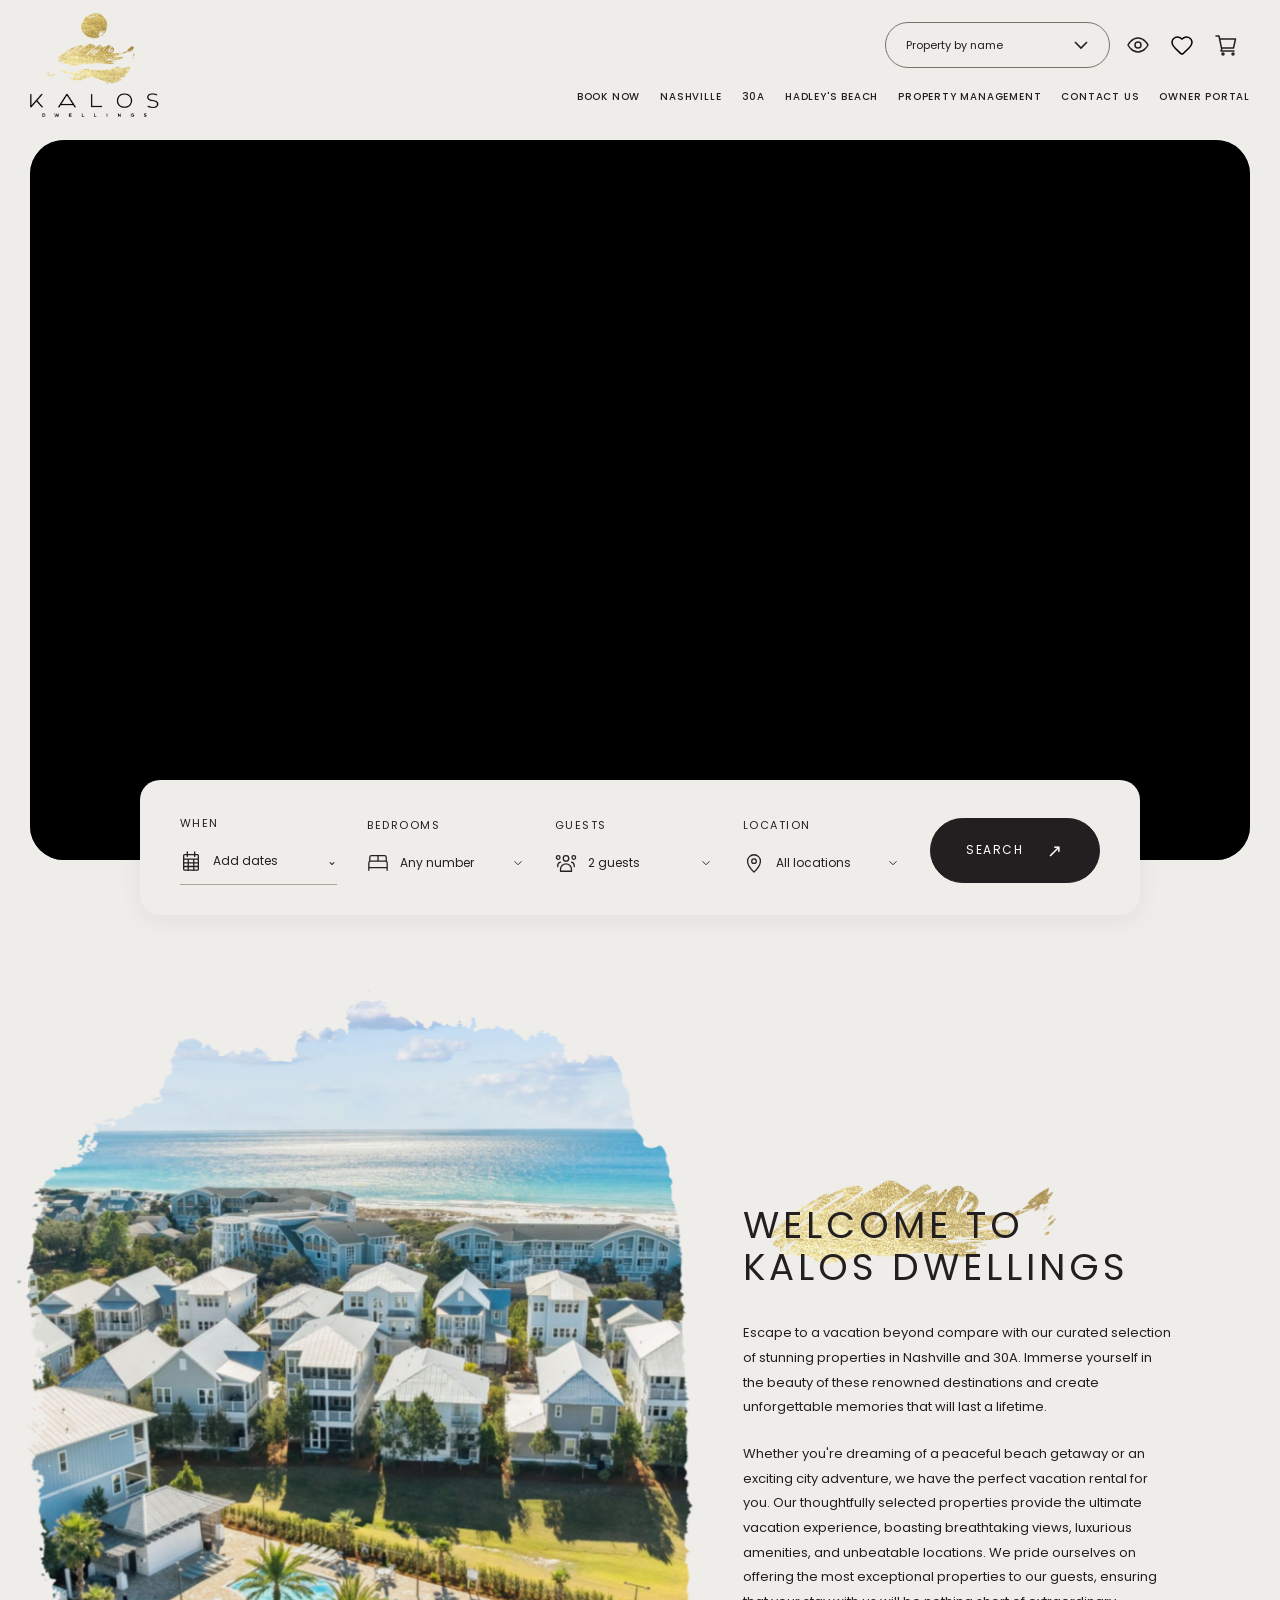
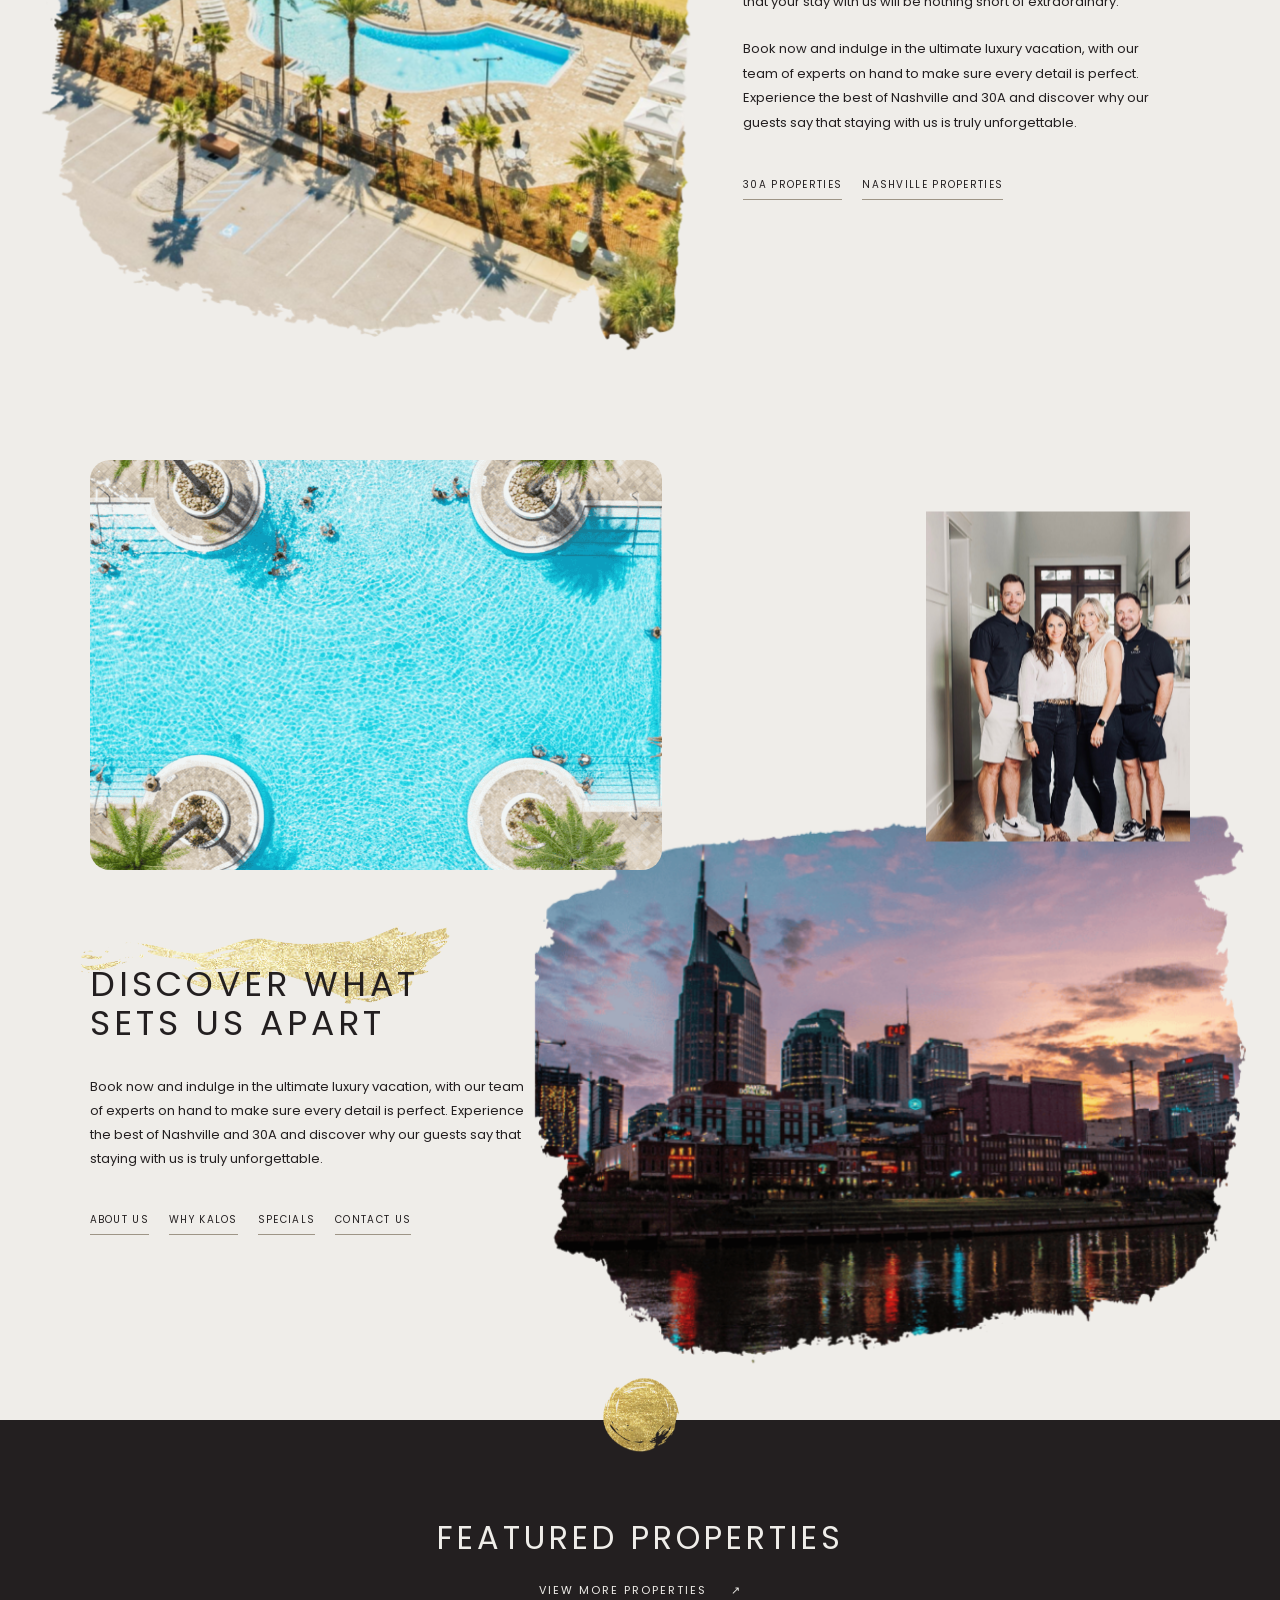
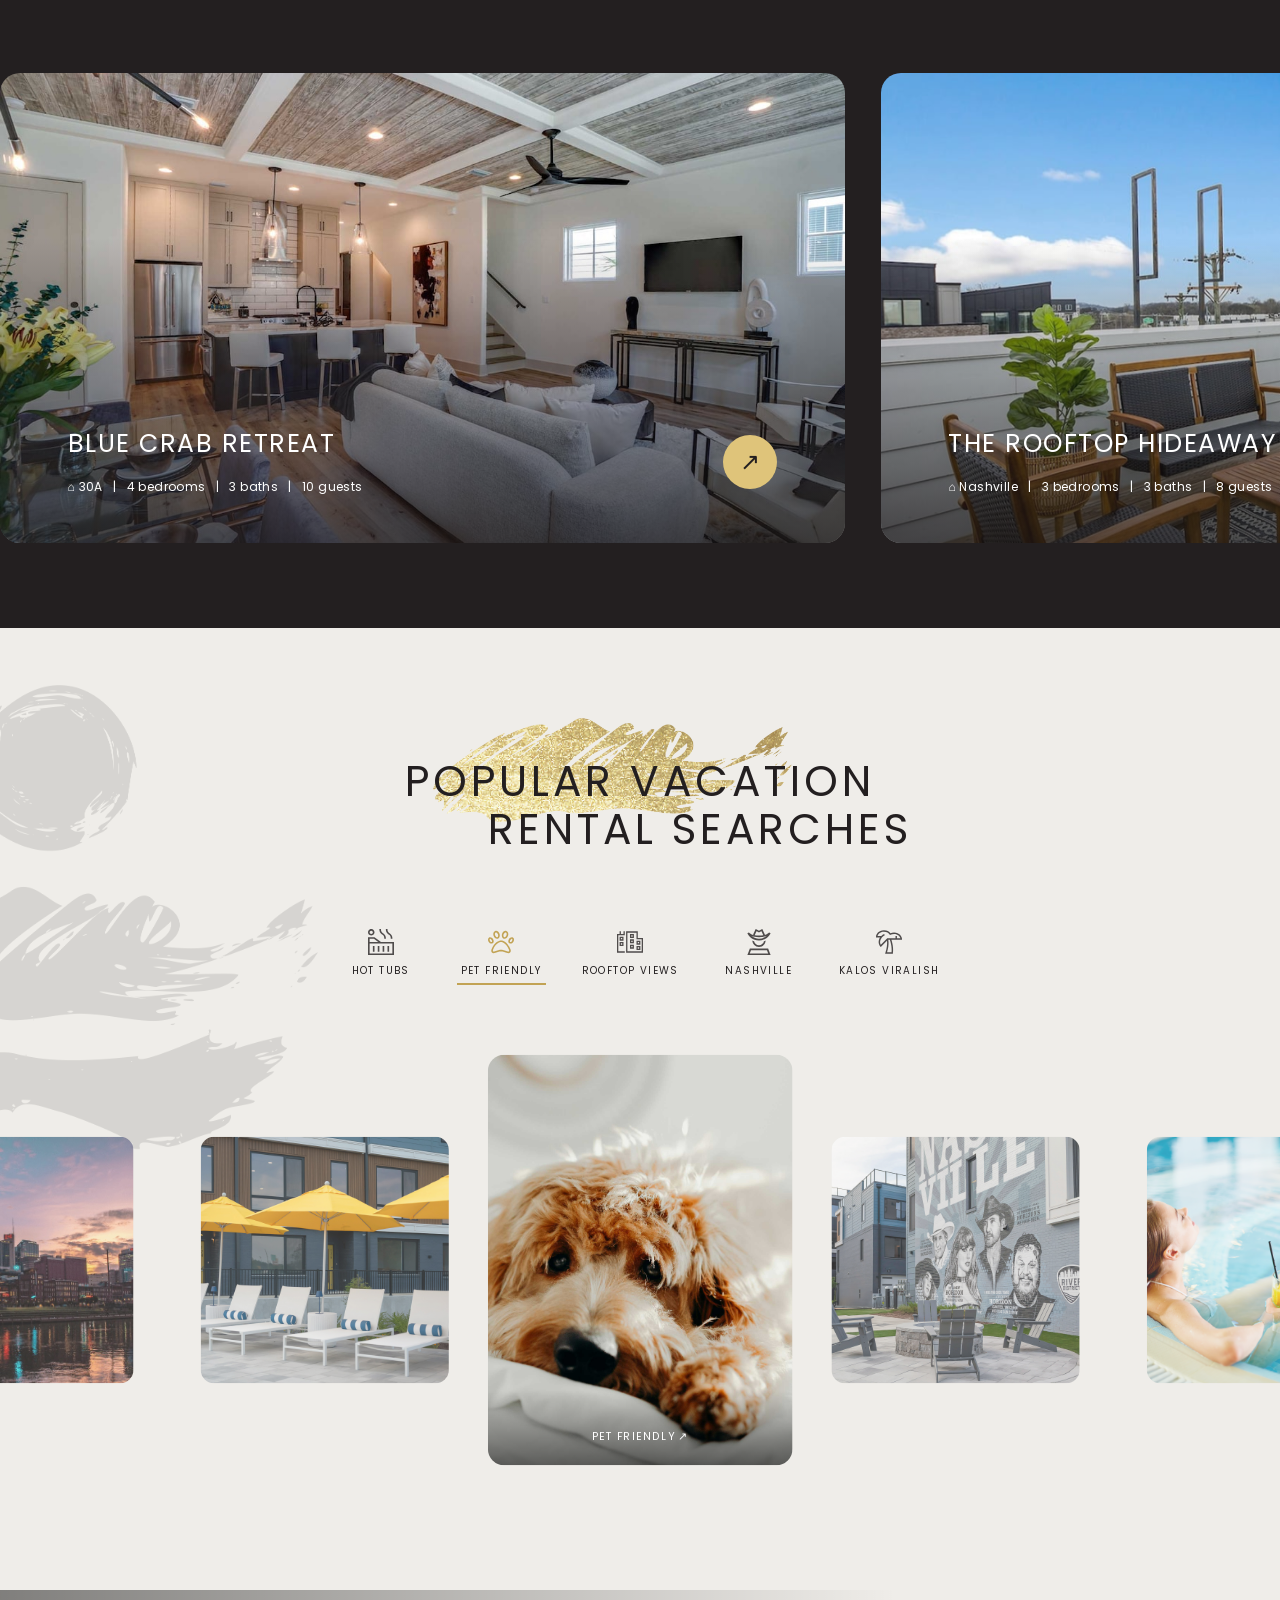
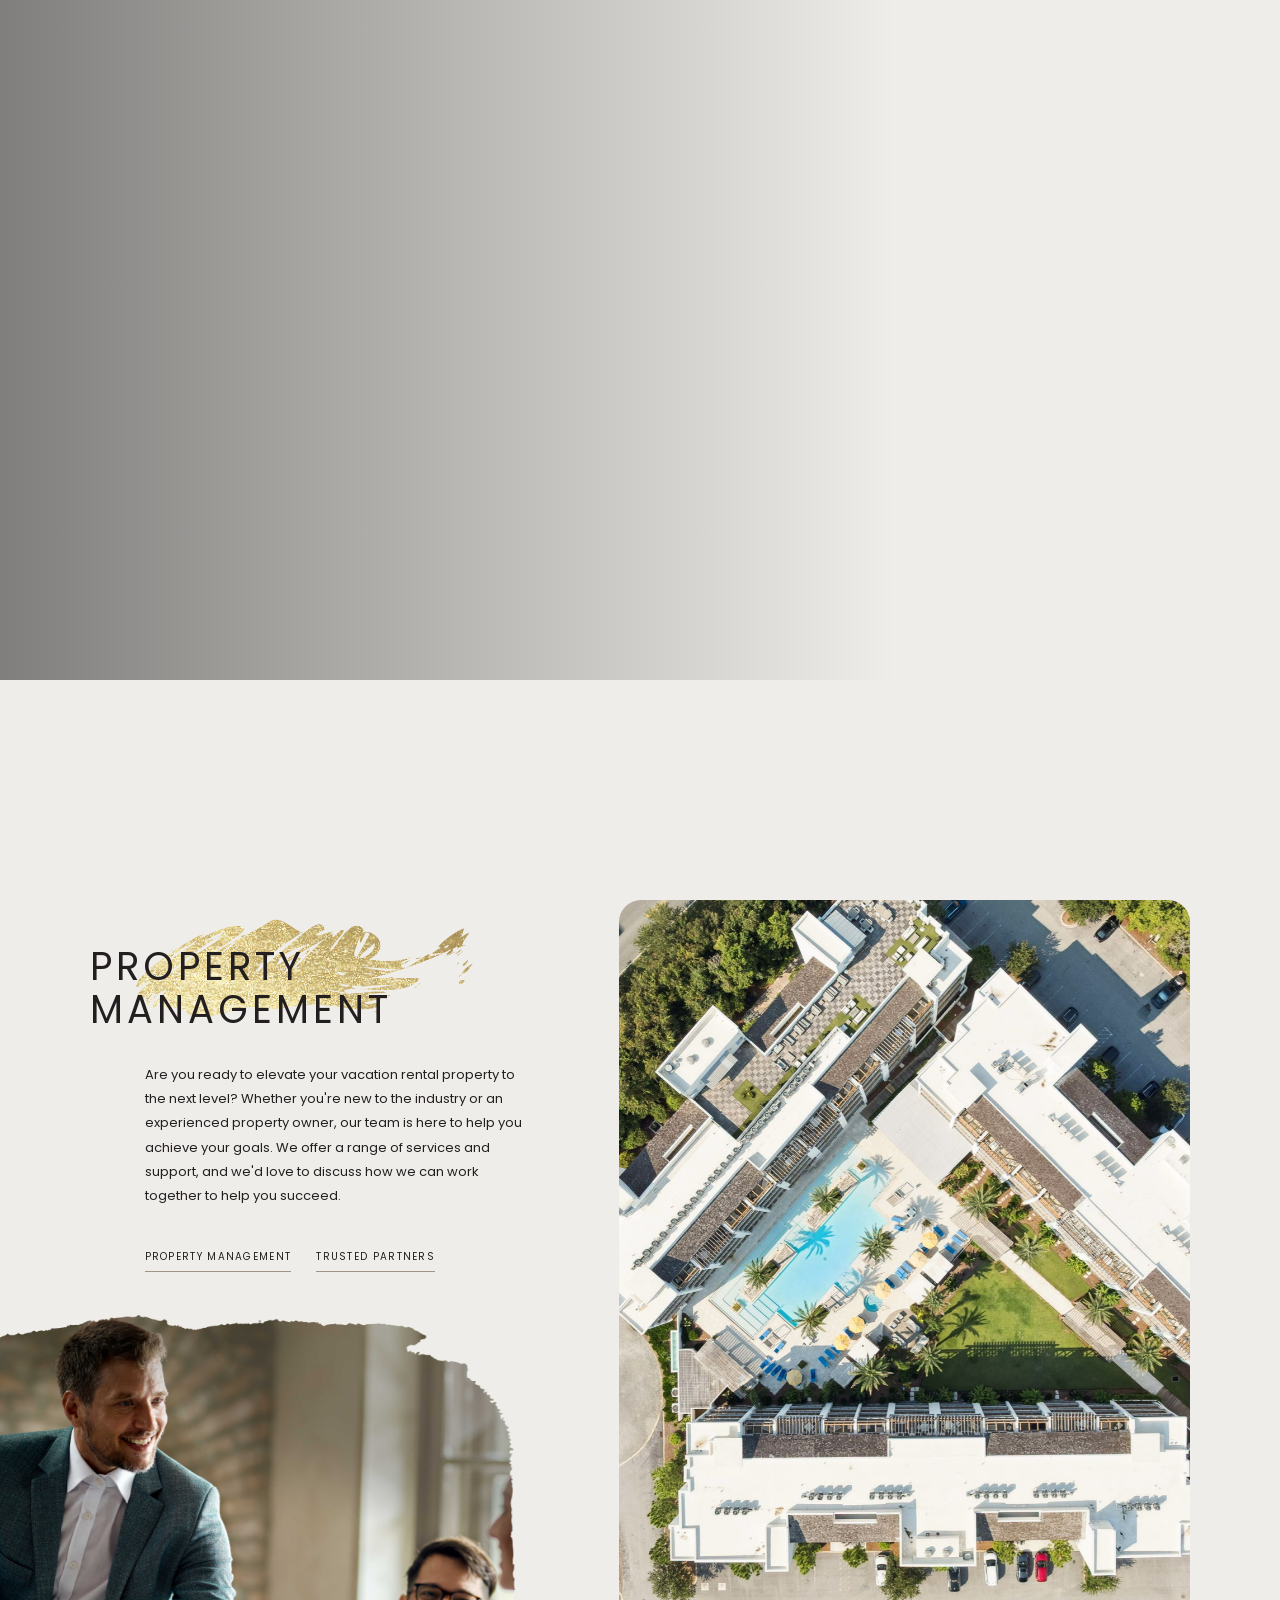
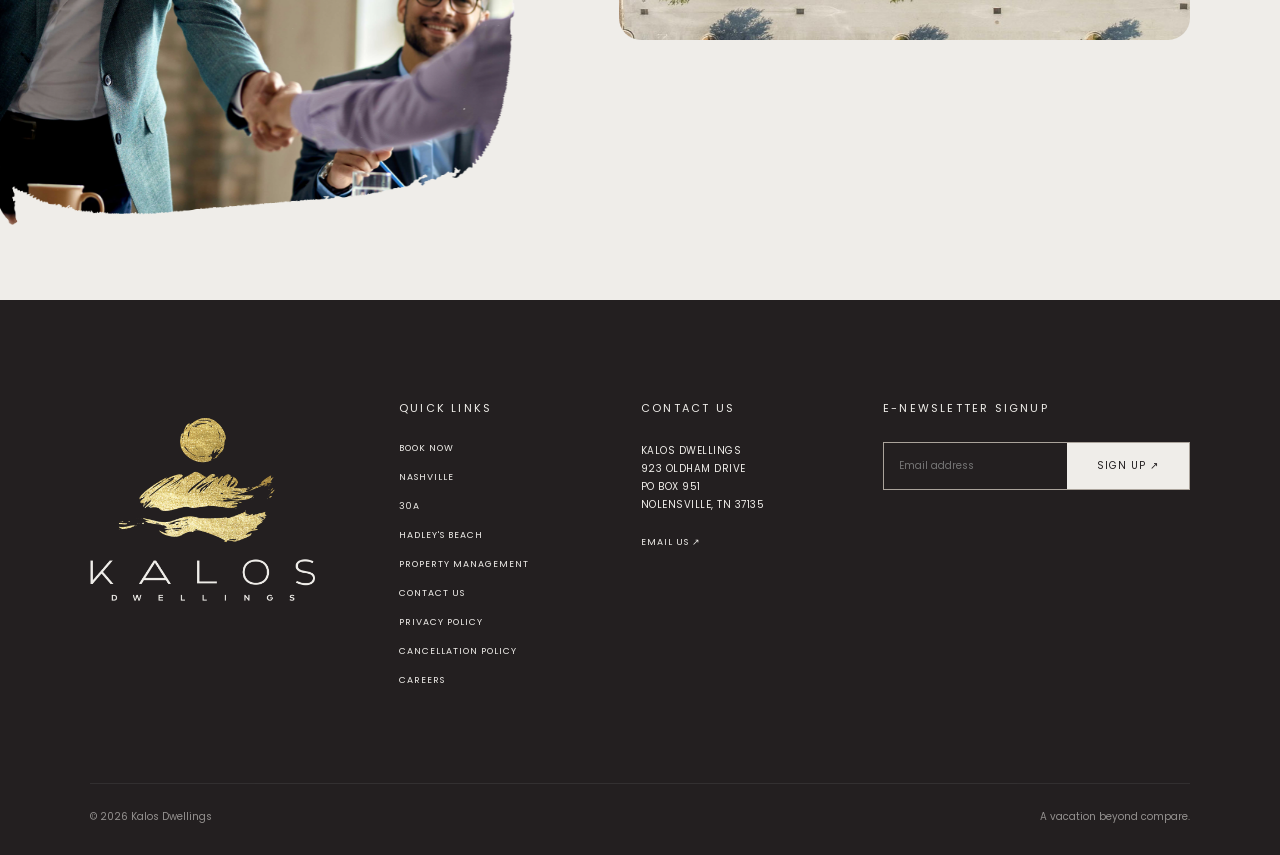
==== index.html @ 43db3da3 "v1: Kalos homepage + booking baseline before Book Now search updates Snapshot of the current site af" ====
<!doctype html>
<html lang="en">
<head>
<meta charset="utf-8"><meta name="viewport" content="width=device-width,initial-scale=1">
<title>Kalos Dwellings | A Vacation Beyond Compare</title>
<meta name="description" content="Discover thoughtfully selected vacation homes in Nashville and along 30A. Explore the Kalos Dwellings collection and plan your next extraordinary escape.">
<meta name="theme-color" content="#efede9">
<link rel="stylesheet" href="styles.css"><script src="app.js" defer></script>
<link rel="stylesheet" href="header.css">
<link rel="stylesheet" href="mobile-booking.css"><script src="mobile-booking.js" defer></script>
<link rel="stylesheet" href="reservation.css">
</head>
<body class="site-menu">
<a class="skip" href="#welcome">Skip to content</a>
<header class="header">
<a href="#" class="brand" aria-label="Kalos Dwellings home"><img src="assets/booking-logo.png" width="131" height="115" alt="Kalos Dwellings"></a>
<nav aria-label="Main navigation" id="nav"><button data-book>Book now</button><button data-destination="Nashville">Nashville</button><button data-destination="30A">30A</button><button data-destination="Hadley's Beach">Hadley's Beach</button><a href="#management">Property management</a><button data-info="contact">Contact us</button><button data-info="owner">Owner portal</button></nav>
<div class="header-tools"><button class="icon" id="motion" aria-label="Pause animations" title="Pause animations">Ⅱ</button><button class="icon menu-toggle" aria-label="Open menu" aria-expanded="false" aria-controls="nav">☰</button></div>
</header>
<main>
<section class="hero" aria-label="Discover your Kalos escape">
<div class="hero-media"><video id="heroVideo" autoplay muted loop playsinline preload="metadata" poster="assets/hero-poster.jpg"><source src="assets/resort-hero.mp4" type="video/mp4"></video><div class="hero-shade"></div></div>
<form id="searchForm" class="search-bar">
<div class="search-item date-wrap"><span class="field-title">When</span><button class="field-value" type="button" id="dateToggle" aria-haspopup="dialog" aria-controls="datePop" aria-expanded="false"><svg class="search-field-icon" width="22" height="22" viewBox="0 0 24 24" fill="none" stroke="currentColor" stroke-width="1.4" stroke-linecap="round" stroke-linejoin="round" aria-hidden="true"><rect x="4" y="5" width="16" height="17" rx="1"/><path d="M8 2v5m8-5v5M4 10h16M9 10v12m6-12v12M4 14h16M4 18h16"/></svg><span id="dateLabel">Add dates</span><span>⌄</span></button><div class="date-pop range-picker" id="datePop" role="dialog" aria-label="Choose arrival and departure dates" hidden><input type="hidden" id="checkIn"><input type="hidden" id="checkOut"><div id="rangeCalendar"></div></div></div>
<label class="search-item"><span class="field-title">Bedrooms</span><select id="bedrooms" aria-label="Bedrooms"><option value="0">Any number</option><option value="2">2+ bedrooms</option><option value="3">3+ bedrooms</option><option value="4">4+ bedrooms</option></select></label>
<label class="search-item"><span class="field-title">Guests</span><input id="guests" type="hidden" value="2"></label>
<label class="search-item"><span class="field-title">Location</span><select id="location" aria-label="Vacation destination"><option value="All">All locations</option><option>30A</option><option>Nashville</option><option>Hadley's Beach</option></select></label>
<button class="pill" type="submit">Search <span>↗</span></button>
</form>
</section>
<section id="welcome" class="welcome section-wrap">
<div class="welcome-art"><img class="brush-photo drift" data-speed=".08" src="assets/welcome-brush.png" alt="Coastal vacation homes overlooking the Gulf" width="657" height="670"></div>
<div class="welcome-copy reveal"><div class="brush-heading"><img class="gold-mark" src="assets/gold.png" alt=""><h1>Welcome to<br>Kalos Dwellings</h1></div>
<p>Escape to a vacation beyond compare with our curated selection of stunning properties in Nashville and 30A. Immerse yourself in the beauty of these renowned destinations and create unforgettable memories that will last a lifetime.</p>
<p>Whether you're dreaming of a peaceful beach getaway or an exciting city adventure, we have the perfect vacation rental for you. Our thoughtfully selected properties provide the ultimate vacation experience, boasting breathtaking views, luxurious amenities, and unbeatable locations. We pride ourselves on offering the most exceptional properties to our guests, ensuring that your stay with us will be nothing short of extraordinary.</p>
<p>Book now and indulge in the ultimate luxury vacation, with our team of experts on hand to make sure every detail is perfect. Experience the best of Nashville and 30A and discover why our guests say that staying with us is truly unforgettable.</p>
<div class="inline-links"><button data-destination="30A">30A properties</button><button data-destination="Nashville">Nashville properties</button></div></div>
</section>
<section class="story section-wrap" id="about">
<div class="pool-photo reveal"><img class="pan" src="assets/pool.png" alt="An inviting turquoise pool surrounded by tropical palms" loading="lazy"></div>
<div class="team-photo drift" data-speed="-.06"><img src="assets/team.png" alt="The Kalos Dwellings team" loading="lazy"></div>
<div class="story-copy reveal"><div class="brush-heading"><img class="gold-mark wide" src="assets/paint.png" alt=""><h2>Discover What<br>Sets Us Apart</h2></div><p>Book now and indulge in the ultimate luxury vacation, with our team of experts on hand to make sure every detail is perfect. Experience the best of Nashville and 30A and discover why our guests say that staying with us is truly unforgettable.</p><div class="inline-links"><button data-info="about">About us</button><button data-info="why">Why Kalos</button><button data-collection="Specials">Specials</button><button data-info="contact">Contact us</button></div></div>
<img class="city-art drift" data-speed=".08" src="assets/city-brush.png" alt="Nashville's skyline reflected in the river at sunset" loading="lazy">
</section>
<section class="featured" id="properties">
<img class="gold-dot" src="assets/dot.png" alt=""><div class="section-heading reveal"><h2>Featured properties</h2><button class="text-link light" data-book>View more properties <span>↗</span></button></div>
<div class="property-ribbon"><div class="property-track" id="propertyTrack" aria-label="Featured vacation homes"></div></div>
</section>
<section class="collections" id="collections"><img class="black-brush" src="assets/black.png" alt=""><div class="collection-heading reveal"><img class="gold-mark" src="assets/gold.png" alt=""><h2>Popular vacation<br><span>rental searches</span></h2></div><div class="collection-tabs" role="tablist" aria-label="Vacation collections"><button role="tab" aria-selected="false" data-tab="Hot tubs"><svg class="tab-icon" aria-hidden="true" width="40" height="40" viewBox="0 0 40 40" fill="none" xmlns="http://www.w3.org/2000/svg"><path d="M20 0V1.25C20 3.20312 20.9375 5 22.5 6.09375L23.75 6.875C26.0938 8.4375 27.5 11.0156 27.5 13.75V15H25V13.75C25 11.875 23.9844 10.0781 22.4219 8.98438L21.1719 8.125C18.8281 6.64062 17.5 4.0625 17.5 1.25V0H20ZM10 12.5L20 20H21.25H37.5H40V22.5V37.5V40H37.5H2.5H0V37.5V26.25V21.25V20V15V12.5H2.5H10ZM2.5 22.5V26.25V37.5H37.5V22.5H21.25H20H19.1406H2.5ZM2.5 20H15.7812L9.14062 15H2.5V20ZM30 1.25C30 3.20312 30.9375 5 32.5 6.09375L33.75 6.875C36.0938 8.4375 37.5 11.0156 37.5 13.75V15H35V13.75C35 11.875 33.9844 10.0781 32.4219 8.98438L31.1719 8.125C28.8281 6.64062 27.5 4.0625 27.5 1.25V0H30V1.25ZM10 26.25V27.5V33.75V35H7.5V33.75V27.5V26.25H10ZM17.5 26.25V27.5V33.75V35H15V33.75V27.5V26.25H17.5ZM25 26.25V27.5V33.75V35H22.5V33.75V27.5V26.25H25ZM32.5 26.25V27.5V33.75V35H30V33.75V27.5V26.25H32.5ZM7.5 5C7.5 3.67188 6.32812 2.5 5 2.5C3.59375 2.5 2.5 3.67188 2.5 5C2.5 6.40625 3.59375 7.5 5 7.5C6.32812 7.5 7.5 6.40625 7.5 5ZM0 5C0 3.28125 0.9375 1.64062 2.5 0.703125C3.98438 -0.15625 5.9375 -0.15625 7.5 0.703125C8.98438 1.64062 10 3.28125 10 5C10 6.79688 8.98438 8.4375 7.5 9.375C5.9375 10.2344 3.98438 10.2344 2.5 9.375C0.9375 8.4375 0 6.79688 0 5Z" fill="currentColor"/></svg><span>Hot tubs</span></button><button role="tab" aria-selected="true" data-tab="Pet friendly"><svg class="tab-icon" aria-hidden="true" width="42" height="36" viewBox="0 0 42 36" fill="none" xmlns="http://www.w3.org/2000/svg"><path d="M16.2033 8.9712C16.4493 8.08633 16.5313 6.96013 16.1213 5.67305C15.7113 4.4664 14.9733 3.58153 14.1534 3.01843C13.4154 2.53578 12.8415 2.53578 12.5135 2.61622C12.1035 2.7771 11.6935 3.09888 11.3656 3.9033C11.1196 4.78818 11.0376 5.91438 11.4475 7.20146C11.9395 8.4081 12.6775 9.29298 13.4154 9.85608C14.1534 10.3387 14.7274 10.3387 15.1373 10.2583C15.4653 10.0974 15.8753 9.77563 16.2033 8.9712ZM15.8753 12.6716C13.2514 13.5564 10.1356 11.3845 8.98769 8.00589C7.83976 4.54685 8.98769 1.00736 11.6935 0.202934C14.3174 -0.681938 17.4332 1.40958 18.5811 4.86862C19.7291 8.32766 18.5811 11.8671 15.8753 12.6716ZM6.52783 17.0155C6.60983 16.4524 6.52783 15.5675 5.95387 14.6826C5.46189 13.7978 4.80593 13.3151 4.14997 12.9933C3.576 12.752 3.24802 12.9129 3.08403 12.9933C3.00203 12.9933 2.75605 13.2347 2.67405 13.8782C2.59206 14.4413 2.75605 15.3262 3.24802 16.2111C3.73999 17.0959 4.47795 17.5786 5.05192 17.9004C5.62588 18.1417 5.95387 17.9808 6.11786 17.9004C6.19985 17.9004 6.44584 17.659 6.52783 17.0155ZM7.42978 20.1528C5.3799 21.279 2.51006 20.0723 0.952153 17.4981C-0.605758 14.8435 -0.195781 11.8671 1.77211 10.7409C3.82199 9.61475 6.69182 10.8214 8.24973 13.3956C9.80764 15.9697 9.39767 19.0266 7.42978 20.1528ZM21.041 17.9808C18.9091 17.9808 12.1035 20.0723 8.16774 30.6103C8.00375 31.0125 7.92175 31.5756 7.92175 32.1387V32.541C7.92175 33.0236 8.33173 33.4258 8.8237 33.4258C9.64365 33.4258 10.5456 33.3454 11.2836 33.1041L17.8432 31.093C19.8931 30.4494 22.1069 30.4494 24.1568 31.093L30.7164 33.1041C31.5364 33.3454 32.3563 33.4258 33.1763 33.4258C33.6683 33.4258 34.1602 33.0236 34.1602 32.541V32.1387C34.1602 31.5756 33.9963 31.0125 33.8323 30.6103C29.8965 20.0723 23.0909 17.9808 21.041 17.9808ZM21.041 15.4066C24.4028 15.4066 32.0284 18.3026 36.2921 29.7255C36.6201 30.4494 36.7841 31.3343 36.7841 32.1387V32.541C36.7841 34.4716 35.1442 36 33.1763 36C32.0284 36 30.9624 35.8391 29.8965 35.5173L23.3369 33.5063C21.861 33.1041 20.221 33.1041 18.6631 33.5063L12.1035 35.5173C11.0376 35.8391 9.97163 36 8.8237 36C6.85581 36 5.2979 34.4716 5.2979 32.541V32.1387C5.2979 31.3343 5.3799 30.4494 5.70788 29.7255C9.97163 18.3026 17.5972 15.4066 21.041 15.4066ZM36.0461 14.6826C35.5542 15.5675 35.3902 16.3719 35.4722 17.0155C35.5542 17.659 35.8001 17.9004 35.8821 17.9004C36.0461 17.9808 36.3741 18.1417 36.9481 17.9004C37.604 17.5786 38.26 17.0959 38.752 16.2111C39.3259 15.3262 39.4079 14.5218 39.3259 13.8782C39.2439 13.2347 38.998 12.9933 38.916 12.9933C38.752 12.9129 38.424 12.752 37.85 12.9933C37.2761 13.3151 36.5381 13.7978 36.0461 14.6826ZM33.7503 13.3956C35.3082 10.8214 38.178 9.61475 40.2279 10.7409C42.1958 11.8671 42.6058 14.8435 41.0478 17.4981C39.4899 20.0723 36.6201 21.279 34.5702 20.1528C32.6023 19.0266 32.1924 15.9697 33.7503 13.3956ZM25.2228 5.67305C24.8128 6.96013 24.8948 8.08633 25.1408 8.9712C25.4687 9.77563 25.8787 10.0974 26.2887 10.2583C26.6167 10.3387 27.1906 10.3387 27.9286 9.85608C28.7486 9.29298 29.4865 8.4081 29.8965 7.20146C30.3065 5.91438 30.2245 4.78818 29.9785 3.9033C29.6505 3.09888 29.2405 2.7771 28.9125 2.61622C28.5026 2.53578 27.9286 2.53578 27.1906 3.01843C26.4527 3.58153 25.7147 4.4664 25.2228 5.67305ZM22.7629 4.86862C23.9108 1.40958 27.0267 -0.681938 29.6505 0.202934C32.3563 1.00736 33.5043 4.54685 32.3563 8.00589C31.2084 11.4649 28.0926 13.5564 25.4687 12.6716C22.7629 11.8671 21.615 8.32766 22.7629 4.86862Z" fill="currentColor"/></svg><span>Pet friendly</span></button><button role="tab" aria-selected="false" data-tab="Rooftop views"><svg class="tab-icon" aria-hidden="true" width="44" height="36" viewBox="0 0 44 36" fill="none" xmlns="http://www.w3.org/2000/svg"><path d="M6.6 1.125V4.5H11V1.125V0H13.2V1.125V4.5V5.625V6.75H2.2V33.75H13.2V36H1.1H0V34.875V5.625V4.5H1.1H4.4V1.125V0H6.6V1.125ZM37.4 11.25H41.8H44V13.5V33.75V36H41.8H35.2H17.6H15.4V33.75V2.25V0H17.6H33H35.2V2.25V9V11.25H37.4ZM33 2.25H17.6V33.75H35.2H41.8V13.5H35.2H33V11.25V2.25ZM22 29.25V28.125V23.625V22.5H23.1H27.5H28.6V23.625V28.125V29.25H27.5H23.1H22ZM24.2 27H26.4V24.75H24.2V27ZM23.1 4.5H27.5H28.6V5.625V10.125V11.25H27.5H23.1H22V10.125V5.625V4.5H23.1ZM24.2 9H26.4V6.75H24.2V9ZM22 20.25V19.125V14.625V13.5H23.1H27.5H28.6V14.625V19.125V20.25H27.5H23.1H22ZM24.2 18H26.4V15.75H24.2V18ZM34.1 31.5H33V30.375V25.875V24.75H34.1H38.5H39.6V25.875V30.375V31.5H38.5H34.1ZM37.4 27H35.2V29.25H37.4V27ZM33 22.5V21.375V16.875V15.75H34.1H38.5H39.6V16.875V21.375V22.5H38.5H34.1H33ZM35.2 20.25H37.4V18H35.2V20.25ZM5.5 24.75H4.4V23.625V19.125V18H5.5H9.9H11V19.125V23.625V24.75H9.9H5.5ZM6.6 20.25V22.5H8.8V20.25H6.6ZM4.4 15.75V14.625V10.125V9H5.5H9.9H11V10.125V14.625V15.75H9.9H5.5H4.4ZM6.6 13.5H8.8V11.25H6.6V13.5Z" fill="currentColor"/></svg><span>Rooftop views</span></button><button role="tab" aria-selected="false" data-tab="Nashville"><svg class="tab-icon" aria-hidden="true" width="34" height="38" viewBox="0 0 34 38" fill="none" xmlns="http://www.w3.org/2000/svg"><path d="M17 2.375L19.6562 1.11328L21.8571 0L22.8438 2.22656L25.6518 8.46094C26.3348 8.23828 27.0179 8.08984 27.625 7.86719C30.0536 6.90234 31.3438 5.78906 31.7991 5.26953L33.9241 6.38281C33.1652 8.38672 31.2679 10.9844 28.3839 12.9883C25.5 15.0664 21.6295 16.6992 16.9241 16.6992C12.2946 16.6992 8.42411 15.0664 5.54018 12.9883C2.65625 10.9844 0.758929 8.38672 0 6.38281L2.125 5.26953C2.58036 5.78906 3.87054 6.90234 6.29911 7.86719C8.72768 8.75781 12.2188 9.5 17 9.5C19.3527 9.5 21.4777 9.35156 23.2232 8.98047L20.6429 3.26562L18.0625 4.52734L17 5.04688L15.8616 4.52734L13.2812 3.26562L10.7009 8.98047C9.79018 8.83203 9.03125 8.68359 8.27232 8.46094L11.1562 2.22656L12.1429 0L14.2679 1.11328L17 2.375ZM3.49107 35.625H30.433L28.6116 30.875H5.3125L3.49107 35.625ZM3.64286 28.5H30.3571L33.0893 35.625L34 38H31.3438H2.58036H0L0.910714 35.625L3.64286 28.5ZM28.1562 10.168C25.4241 11.1328 21.7812 11.875 17 11.875C12.1429 11.875 8.5 11.1328 5.76786 10.168C6.14732 10.4648 6.52679 10.8359 6.98214 11.1328C9.48661 12.9141 12.9018 14.25 17 14.25C21.0223 14.25 24.4375 12.9141 26.942 11.0586C27.3973 10.7617 27.7768 10.4648 28.1562 10.168ZM7.28571 16.7734C8.04464 17.2188 8.87946 17.5156 9.79018 17.8867C10.3973 21.2266 13.3571 23.75 17 23.75C20.567 23.75 23.6027 21.2266 24.1339 17.8867C25.0446 17.5156 25.8795 17.2188 26.7143 16.7734C26.5625 21.9688 22.3125 26.125 17 26.125C11.6875 26.125 7.36161 21.9688 7.28571 16.7734Z" fill="currentColor"/></svg><span>Nashville</span></button><button role="tab" aria-selected="false" data-tab="Kalos Viralish"><svg class="tab-icon" aria-hidden="true" width="42" height="38" viewBox="0 0 42 38" fill="none" xmlns="http://www.w3.org/2000/svg"><path d="M8.38542 9.5C8.45833 9.5 8.53125 9.42578 8.53125 9.35156C10.0625 7.86719 11.6667 6.75391 13.1979 6.08594L14.1458 8.23828C12.8333 8.83203 11.5208 9.72266 10.2083 11.0586C9.84375 11.4297 9.55208 11.7266 9.26042 12.0977C9.1875 12.1719 9.11458 12.3203 9.04167 12.3945C5.6875 16.6992 6.41667 21.2266 7.80208 23.5273L17.7917 13.4336L18.0833 13.0625H18.5938H31.5V10.6875V9.5H33.8333V10.6875V13.0625H39.5208C38.7917 10.0938 35.7292 5.9375 29.1667 5.9375C26.8333 5.9375 24.9375 6.45703 23.4792 7.27344L22.5312 7.71875L22.0208 6.82812C20.4896 4.52734 17.5729 2.375 12.8333 2.375C6.19792 2.375 3.13542 6.53125 2.47917 9.5H8.38542ZM31.5 15.4375H24.8646C25.4479 17.3672 26.0312 19.4453 26.4688 21.5977C27.4896 26.5703 28 32.0625 27.3438 36.9609L27.2708 38H26.25H16.3333H14.7292L15.1667 36.5156C17.5 29.0195 18.0833 23.3047 17.9375 19.2969C17.8646 18.4062 17.7917 17.5898 17.6458 16.9219L8.53125 26.1992L7.72917 27.0156L6.92708 26.1992C4.375 23.6016 2.77083 17.5898 6.48958 11.875H1.16667H0V10.6875C0 6.53125 4.01042 0 12.8333 0C17.7917 0 21.2917 2.15234 23.3333 4.67578C24.9375 4.00781 26.9062 3.5625 29.1667 3.5625C37.9167 3.5625 42 10.0938 42 14.25V15.4375H40.8333H33.8333H31.5ZM22.3854 15.4375H19.7604C19.9792 16.5508 20.1979 17.8125 20.2708 19.2227C20.4167 23.2305 19.8333 28.7227 17.8646 35.625H25.1562C25.5938 31.3203 25.1562 26.5703 24.2083 22.1172C23.6979 19.7422 23.1146 17.5156 22.3854 15.4375Z" fill="currentColor"/></svg><span>Kalos Viralish</span></button></div>
<div class="collection-images" id="collectionImages"><button data-collection="Hot tubs" class="collection-card"><img src="assets/collection-hot-tubs.webp" alt="Relaxing in a hot tub with a refreshing drink" loading="lazy"><span>Hot tubs ↗</span></button><button data-collection="Nashville" class="collection-card"><img src="assets/collection-nashville.webp" alt="Nashville music mural" loading="lazy"><span>Nashville ↗</span></button><button data-collection="Pet friendly" class="collection-card active"><img src="assets/collection-pet-friendly.webp" alt="A dog relaxing on a bed" loading="lazy"><span>Pet friendly ↗</span></button><button data-collection="Rooftop views" class="collection-card"><img src="assets/collection-rooftop-views.webp" alt="Nashville skyline at sunset" loading="lazy"><span>Rooftop views ↗</span></button><button data-collection="Kalos Viralish" class="collection-card"><img src="assets/collection-kalos-viralish-v2.webp" alt="Poolside loungers beneath bright yellow umbrellas" loading="lazy"><span>Kalos Viralish ↗</span></button></div></section>
<section class="testimonials" id="reviews"><div class="reviews-image"><img class="reviews-parallax" src="assets/reviews-pool-retreat.jpg" alt="A quiet moment at a luxury wellness retreat" loading="lazy"></div><div class="review-title reveal"><h2>See what our<br>guests have to say</h2><img src="assets/paint.png" alt=""></div><article class="quote-card reveal"><div class="stars" aria-label="5 out of 5 stars">★★★★★</div><blockquote>“Such a great place to stay! The home was clean, comfortable, and had everything we needed for a relaxing Wisconsin getaway. The location made it easy to explore the area, and coming back to such a cozy space each evening was a bonus. We’d definitely stay here again!”</blockquote><p class="author">Kari Warren</p><div class="quote-bottom"><span>THE KALOS EXPERIENCE</span><div class="review-controls" role="group" aria-label="Guest reviews"><button class="round" type="button" data-review-prev aria-label="Previous review">←</button><span class="review-count" aria-live="polite">1 / 4</span><button class="round" type="button" data-review-next aria-label="Next review">→</button></div></div></article></section>
<section id="management" class="management section-wrap"><div class="management-copy reveal"><div class="brush-heading"><img class="gold-mark" src="assets/gold.png" alt=""><h2>Property<br>management</h2></div><p>Are you ready to elevate your vacation rental property to the next level? Whether you're new to the industry or an experienced property owner, our team is here to help you achieve your goals. We offer a range of services and support, and we'd love to discuss how we can work together to help you succeed.</p><div class="inline-links"><button data-info="management">Property management</button><button data-info="partners">Trusted partners</button></div></div><div class="management-aerial reveal"><img class="pan" src="assets/management-aerial.jpg" alt="Aerial view of a coastal resort with a turquoise pool and rooftop terraces" loading="lazy"></div><img class="management-art drift" data-speed=".07" src="assets/management-brush.png" alt="A property professional welcoming guests" loading="lazy"></section>
</main>
<footer id="contact"><img class="footer-logo" src="assets/footerlogo.png" alt="Kalos Dwellings" loading="lazy"><div><h3>Quick links</h3><button data-book>Book now</button><button data-destination="Nashville">Nashville</button><button data-destination="30A">30A</button><button data-destination="Hadley's Beach">Hadley's Beach</button><a href="#management">Property management</a><button data-info="contact">Contact us</button><button data-info="privacy">Privacy policy</button><button data-info="cancellation">Cancellation policy</button><button data-info="careers">Careers</button></div><div><h3>Contact us</h3><p>Kalos Dwellings<br>923 Oldham Drive<br>PO Box 951<br>Nolensville, TN 37135</p><button data-info="contact">Email us ↗</button></div><div class="newsletter"><h3>E-newsletter signup</h3><form id="newsletter"><label class="sr-only" for="newsletterEmail">Email address</label><input id="newsletterEmail" type="email" placeholder="Email address" required><button type="submit">Sign up ↗</button></form><p id="newsletterStatus" role="status"></p></div><div class="footer-bottom"><span>© <span id="year"></span> Kalos Dwellings</span><span>A vacation beyond compare.</span></div></footer>
<section id="booking" class="booking booking-page" hidden><div class="booking-progress" id="bookingProgress"></div><div class="booking-content" id="bookingContent"></div></section>
<dialog id="info" class="info-dialog"><button class="icon close-info" aria-label="Close dialog">✕</button><div id="infoContent"></div></dialog>
<div class="toast" id="toast" role="status"></div>
</body></html>
---- styles.css ----
@import url('https://fonts.googleapis.com/css2?family=Poppins:wght@300;400;500;600&display=swap');
:root{--ivory:#efede9;--ink:#231f20;--gold:#c2a354;--muted:#76716a;--line:#d1cdc6;--ease:cubic-bezier(.22,1,.36,1)}*{box-sizing:border-box}html{scroll-behavior:smooth;scroll-padding-top:110px}body{margin:0;color:var(--ink);background:var(--ivory);font-family:Poppins,'Century Gothic',Arial,sans-serif;font-size:14px;font-weight:400;overflow-x:hidden}button,input,select,textarea{font:inherit;color:inherit}button,a,input,select{ -webkit-tap-highlight-color:transparent}button{cursor:pointer}button{border:0;background:none}a{color:inherit;text-decoration:none}button,a{touch-action:manipulation}button:focus-visible,a:focus-visible{outline:2px solid var(--gold);outline-offset:5px}input:focus,select:focus,textarea:focus{outline:1px solid var(--gold)}img{display:block}p{line-height:1.85;margin:0 0 22px}h1,h2,h3{font-weight:400;margin:0}h1,h2{font-size:clamp(30px,2.9vw,50px);line-height:1.13;text-transform:uppercase;letter-spacing:4px}h3{font-size:12px;letter-spacing:2px;text-transform:uppercase}.sr-only{position:absolute;width:1px;height:1px;overflow:hidden;clip:rect(0,0,0,0)}.skip{position:fixed;top:-100px;left:20px;z-index:1000;background:var(--ivory);padding:15px}.skip:focus{top:10px}.header{height:114px;padding:0 2.35%;display:flex;align-items:center;gap:35px;position:relative;z-index:20;background:var(--ivory)}.brand{flex-shrink:0;width:215px;overflow:hidden}.brand img{transform:scale(.83);transform-origin:left center}.header nav{margin-left:auto;display:flex;gap:clamp(12px,1.35vw,27px);align-items:center}.header nav button,.header nav a{padding:8px 0;white-space:nowrap;text-transform:uppercase;font-size:10px;font-weight:500;letter-spacing:.8px;position:relative}.header nav button:after,.header nav a:after{content:'';height:1px;background:var(--ink);position:absolute;left:0;bottom:0;width:0;transition:width .35s}.header nav button:hover:after,.header nav a:hover:after{width:100%}.header-tools{display:flex;gap:12px}.icon{font-size:18px;width:34px;height:38px;display:grid;place-items:center}.menu-toggle{display:none}.hero{position:relative;margin:0 2.35%;padding-bottom:75px}.hero-media{height:calc(100svh - 150px);min-height:560px;max-height:850px;border-radius:34px;overflow:hidden;position:relative;background:#294b54}.hero video{width:100%;height:114%;object-fit:cover;position:absolute;top:-7%;will-change:transform;animation:heroIn 1.8s var(--ease) both}.hero-shade{position:absolute;inset:0;background:linear-gradient(transparent 65%,#0002)}.video-control{position:absolute;right:24px;bottom:30px;color:white;border:1px solid #ffffff80;border-radius:50%;width:38px;height:38px;background:#0002;z-index:2}.scroll-cue{position:absolute;bottom:115px;right:30px;color:white;display:flex;flex-direction:column;gap:12px;align-items:center;font-size:9px;letter-spacing:2px}.scroll-cue span:last-child{font-size:25px;animation:nudge 2.2s infinite}.search-bar{position:relative;z-index:4;display:grid;grid-template-columns:repeat(4,minmax(0,1fr)) 170px;align-items:center;gap:30px;background:var(--ivory);padding:35px 40px 30px;max-width:1100px;width:82%;margin:-80px auto 0;border-radius:20px;box-shadow:0 5px 24px #231f2010}.search-item{min-width:0;display:block}.field-title{display:block;text-transform:uppercase;letter-spacing:1.5px;font-size:11px;margin-bottom:18px}.field-value,.search-item select{width:100%;padding:0 0 12px;background:none;border:0;border-bottom:1px solid #aaa49c;text-align:left;font-size:12px;display:flex;align-items:center;gap:12px}.field-value span:last-child{margin-left:auto}.pill{background:var(--ink);color:#fff;border:1px solid var(--ink);border-radius:40px;padding:18px 26px;text-transform:uppercase;letter-spacing:1.5px;font-size:12px;display:inline-flex;gap:24px;justify-content:center;align-items:center;transition:background .25s,transform .25s}.pill:hover{background:#4b4236;transform:translateY(-2px)}.pill span{font-size:18px}.date-wrap{position:relative}.date-pop{position:absolute;top:85px;left:-25px;width:360px;background:var(--ivory);box-shadow:0 12px 50px #0002;padding:24px;border:1px solid var(--line);border-radius:15px}.date-pop label{display:block;margin-bottom:18px;font-size:12px}.date-pop input{display:block;width:100%;padding:10px;background:transparent;border:0;border-bottom:1px solid var(--line)}[hidden]{display:none!important}.date-error{font-size:12px;color:#9a392e}.section-wrap{width:86%;max-width:1510px;margin:auto}.welcome{display:grid;grid-template-columns:58% 42%;padding-top:105px;padding-bottom:110px;align-items:center;min-height:1030px}.welcome-art{position:relative;height:790px}.brush-photo{position:absolute;width:110%;max-width:none;height:108%;object-fit:contain;left:-18%;top:-35px}.courtyard-photo{position:absolute;width:45%;height:330px;bottom:15px;left:0;border:14px solid var(--ivory);overflow:hidden}.courtyard-photo img{width:100%;height:115%;object-fit:cover}.welcome-copy{max-width:510px;padding:0 15px}.welcome-copy p{font-size:13px;line-height:1.9;margin-bottom:22px}.brush-heading{position:relative;isolation:isolate;margin-bottom:32px}.gold-mark{position:absolute;z-index:-1;width:125%;height:140%;object-fit:contain;top:-50%;left:-23%;opacity:.8}.inline-links{display:flex;flex-wrap:wrap;gap:20px;margin-top:35px}.inline-links button{padding:6px 0;border-bottom:1px solid #9e9586;font-size:10px;letter-spacing:1.3px;text-transform:uppercase;white-space:nowrap}.inline-links button:hover{border-bottom-color:var(--gold);color:#806621}.story{position:relative;min-height:1000px;padding-top:40px;padding-bottom:120px}.pool-photo{width:52%;height:410px;border-radius:20px;overflow:hidden;position:relative}.pool-photo img{width:100%;height:115%;object-fit:cover}.team-photo{position:absolute;right:0;top:90px;width:24%;height:330px;overflow:hidden}.team-photo img{width:100%;height:100%;object-fit:cover;object-position:center 30%}.story-copy{width:40%;margin-top:95px;position:relative;z-index:2}.story-copy p{max-width:470px;font-size:13px}.story-copy h2{font-size:clamp(28px,2.7vw,46px)}.story-copy .gold-mark{width:140%;left:-30%;top:-70%}.story-copy .inline-links{gap:20px}.city-art{position:absolute;width:67%;height:690px;right:-5%;top:280px;object-fit:contain}.featured{padding:100px 0 85px;background:var(--ink);color:var(--ivory);position:relative;overflow:clip}.gold-dot{position:absolute;left:calc(50% - 65px);width:130px;top:-55px}.section-heading{text-align:center;margin-bottom:65px}.section-heading h2{font-size:32px;letter-spacing:4px;margin-bottom:20px}.text-link{font-size:11px;letter-spacing:2px;text-transform:uppercase;border-bottom:1px solid var(--line);padding:6px 0 9px;display:inline-flex;gap:24px}.text-link.light{border:0}.property-track{display:flex;gap:36px;align-items:center;position:relative;transition:transform 1.1s var(--ease);will-change:transform}.property-card{position:relative;flex:0 0 66vw;height:470px;max-height:40vw;border-radius:20px;overflow:hidden;background:#777;transition:transform .9s var(--ease);text-align:left;padding:0;color:#fff}.property-card>img{width:100%;height:100%;object-fit:cover;transition:transform 1.3s var(--ease)}.property-card:hover>img{transform:scale(1.045)}.property-card:after{content:'';position:absolute;inset:35% 0 0;background:linear-gradient(transparent,#171415ba)}.property-info{position:absolute;bottom:45px;left:8%;right:8%;z-index:2}.property-info h3{font-size:25px;letter-spacing:1.5px;margin-bottom:13px}.property-info p{font-size:12px;margin:0;letter-spacing:.4px}.property-info .arrow{position:absolute;right:0;top:10px;background:#dfc47a;color:var(--ink);width:54px;height:54px;border-radius:50%;display:grid;place-items:center;font-size:24px}.property-card:not(.selected){transform:scale(.91)}.carousel-bottom{position:relative;max-width:66%;margin:35px auto 0;display:flex;align-items:center;justify-content:center}.round-controls{display:flex;gap:12px}.round{width:45px;height:45px;border-radius:50%;border:1px solid #8e8984;color:inherit;display:inline-grid;place-items:center;font-size:18px;transition:background .25s,color .25s}.round:hover{background:var(--gold);border-color:var(--gold);color:var(--ink)}.counter{position:absolute;right:0;font-size:10px;letter-spacing:2px;opacity:.55}.collections{position:relative;overflow:hidden;padding:130px 0 125px;isolation:isolate}.black-brush{position:absolute;left:-27%;top:-10px;width:65%;z-index:-1;opacity:.1}.collection-heading{position:relative;text-align:center;margin:auto auto 65px;width:max-content}.collection-heading h2{font-family:Poppins,'Century Gothic',Arial,sans-serif;font-size:clamp(30px,3.3vw,52px);line-height:1;letter-spacing:1px}.collection-heading h2 span{display:block;margin-left:120px}.collection-heading .gold-mark{left:-10%;top:-65%;width:110%;height:155%}.collection-tabs{display:flex;justify-content:center;gap:32px;margin-bottom:70px}.collection-tabs button{padding:10px 0;text-transform:uppercase;font-size:10px;letter-spacing:1.4px;border-bottom:1px solid transparent}.collection-tabs [aria-selected=true]{border-color:var(--ink)}.collection-images{display:flex;align-items:center;justify-content:center;gap:24px;padding:0 2%;min-height:380px}.collection-card{flex:1;height:280px;position:relative;padding:0;border-radius:15px;overflow:hidden;transition:flex .8s var(--ease),height .8s var(--ease),transform .8s var(--ease)}.collection-card.active{flex:1.6;height:380px}.collection-card img{width:100%;height:100%;object-fit:cover;transition:transform 1.2s var(--ease)}.collection-card:hover img{transform:scale(1.08)}.collection-card span{position:absolute;bottom:0;left:0;right:0;padding:35px 10px 18px;background:linear-gradient(transparent,#0008);color:white;font-size:10px;letter-spacing:1px;text-transform:uppercase;opacity:0;transform:translateY(10px);transition:.3s}.collection-card:hover span,.collection-card:focus-visible span{opacity:1;transform:translateY(0)}.testimonials{position:relative;min-height:690px;margin-bottom:170px}.reviews-image{position:absolute;inset:0;overflow:hidden}.reviews-image>img{position:absolute;top:-16%;width:100%;height:132%;object-fit:cover;object-position:65% 50%;will-change:transform}.reviews-image:after{content:'';position:absolute;inset:0;background:linear-gradient(90deg,#0007,transparent 70%)}.review-title{position:relative;padding:95px 8% 0;color:var(--ivory)}.review-title h2{font-family:Poppins,'Century Gothic',Arial,sans-serif;letter-spacing:.5px;font-size:clamp(32px,3.8vw,60px);line-height:1.02}.review-title img{width:36%;max-width:480px;margin-top:-12px;margin-left:40px}.quote-card{position:absolute;bottom:-110px;left:13.5%;width:49%;max-width:740px;background:var(--ivory);border:1px solid var(--gold);border-radius:14px;padding:42px 42px 25px}.stars{color:var(--gold);font-size:22px;letter-spacing:4px;margin-bottom:18px}blockquote{font-size:14px;line-height:1.8;margin:0 0 18px}.author{font-size:12px;margin-bottom:20px}.quote-bottom{display:flex;justify-content:space-between;align-items:center;font-size:9px;letter-spacing:1.6px}.management{position:relative;min-height:1050px;display:grid;grid-template-columns:47% 53%;padding-top:50px;padding-bottom:160px}.management-copy{padding:45px 70px 0 0;z-index:1}.management-copy h2{font-size:clamp(28px,3vw,48px)}.management-copy p{font-size:13px;max-width:450px;margin-left:55px}.management-copy .inline-links{margin-left:55px;gap:25px}.management-copy .gold-mark{width:130%;height:160%;left:-17%;top:-52%}.management-aerial{height:740px;border-radius:22px;overflow:hidden;margin-left:12px;position:relative}.management-aerial>img{width:100%;height:112%;object-fit:cover}.management-art{position:absolute;left:-14%;bottom:25px;width:57%;height:510px;object-fit:contain;z-index:0}footer{background:var(--ink);color:var(--ivory);padding:100px 7% 30px;display:grid;grid-template-columns:1.35fr 1fr 1fr 1.6fr;gap:50px}.footer-logo{width:230px;max-width:100%;height:auto;align-self:start}footer h3{font-size:11px;letter-spacing:2.2px;margin-bottom:25px}footer button,footer a{display:block;padding:0;text-align:left;text-transform:uppercase;letter-spacing:1px;font-size:9px;margin-bottom:16px;color:inherit}footer button:hover,footer a:hover{color:#dac278}footer p{font-size:10px;letter-spacing:.5px;line-height:1.8;text-transform:uppercase}.newsletter form{display:flex;border:1px solid #aaa39b}.newsletter input{width:60%;min-width:0;background:none;border:0;padding:15px;color:#fff;font-size:10px}.newsletter form button{background:var(--ivory);color:var(--ink);margin:0;padding:15px;font-size:10px;text-align:center;flex:1;white-space:nowrap}.newsletter>p{text-transform:none;margin-top:15px}.footer-bottom{grid-column:1/-1;display:flex;justify-content:space-between;border-top:1px solid #fff2;margin-top:30px;padding-top:25px;opacity:.55;font-size:10px}.reveal{opacity:0;transform:translateY(45px);transition:opacity 1.1s var(--ease),transform 1.3s var(--ease)}.reveal.visible{opacity:1;transform:none}.drift,.pan{will-change:transform}.toast{position:fixed;bottom:25px;left:50%;transform:translate(-50%,20px);opacity:0;pointer-events:none;background:var(--ink);color:white;border:1px solid #b69a54;padding:16px 25px;border-radius:7px;z-index:1000;transition:.3s;max-width:90%;text-align:center}.toast.show{opacity:1;transform:translate(-50%,0)}
dialog{border:0;background:var(--ivory);color:var(--ink)}dialog::backdrop{background:#17141599;backdrop-filter:blur(10px)}.booking{width:100vw;height:100svh;max-width:none;max-height:none;margin:0;padding:0;overflow:auto}.booking[open]{animation:panelIn .55s var(--ease)}.booking-header{padding:25px 4%;display:flex;align-items:center;justify-content:space-between;border-bottom:1px solid var(--line);position:sticky;top:0;z-index:20;background:var(--ivory)}.booking-header img{width:180px;height:auto}.booking-caption{font-size:10px;letter-spacing:3px}.booking-progress{display:flex;justify-content:center;gap:35px;padding:22px;border-bottom:1px solid var(--line);font-size:10px;text-transform:uppercase;letter-spacing:1px}.booking-progress span{opacity:.4}.booking-progress .current{opacity:1;color:#80672b}.booking-content{padding:50px 6% 80px;max-width:1600px;margin:auto}.booking-content h1,.booking-content h2{letter-spacing:1px;font-size:42px;margin-bottom:20px}.eyebrow{display:block;text-transform:uppercase;font-size:10px;letter-spacing:2px;margin-bottom:20px;color:#8b7239}.booking-note{color:var(--muted);font-size:12px}.trip-form{max-width:700px;margin:25px auto}.trip-form h2{font-family:Poppins,'Century Gothic',Arial,sans-serif;text-transform:none;font-size:50px}.form-grid{display:grid;grid-template-columns:1fr 1fr;gap:24px;margin:30px 0}.form-grid label,.contact-form label{display:block;font-size:11px;letter-spacing:1px;text-transform:uppercase}.form-grid input,.form-grid select,.contact-form input,.contact-form textarea{width:100%;margin-top:10px;padding:15px;border:1px solid var(--line);background:#f7f5f1;border-radius:6px}.form-grid .full{grid-column:1/-1}.form-error{color:#9a392e;font-size:13px}.results-top{display:flex;align-items:end;justify-content:space-between;margin-bottom:35px;gap:30px}.results-top h2{font-family:Poppins,'Century Gothic',Arial,sans-serif;text-transform:none}.results-top p{margin:0;font-size:12px}.result-tools{display:flex;gap:20px;align-items:center}.result-tools select{border:1px solid var(--line);padding:12px;background:none}.results-grid{display:grid;grid-template-columns:repeat(3,1fr);gap:30px}.result-card{border:1px solid var(--line);border-radius:12px;overflow:hidden;position:relative}.result-photo{width:100%;height:260px;object-fit:cover;display:block;transition:transform .6s}.result-image{overflow:hidden;position:relative}.result-card:hover .result-photo{transform:scale(1.03)}.favorite{position:absolute;right:15px;top:15px;background:var(--ivory);border-radius:50%;height:38px;width:38px;font-size:22px;z-index:1}.favorite.saved{background:#d7bf7b}.result-copy{padding:25px}.result-copy h3{font-size:19px;text-transform:none;letter-spacing:0;margin-bottom:8px}.result-copy .location{color:var(--muted);font-size:11px;margin-bottom:15px}.result-meta{font-size:11px;border-bottom:1px solid var(--line);padding-bottom:20px}.rate-line{display:flex;justify-content:space-between;align-items:center;margin-top:20px}.rate-line strong{font-size:21px;font-weight:500}.rate-line small{font-size:10px;color:var(--muted)}.rate-line .round{background:var(--ink);color:var(--ivory);border:0}.back-link{font-size:11px;letter-spacing:1px;margin-bottom:30px;padding:0 0 8px;border-bottom:1px solid var(--line)}.detail-gallery{display:grid;grid-template-columns:2fr 1fr;gap:15px;height:470px;border-radius:15px;overflow:hidden;margin:25px 0 45px}.detail-gallery>button{padding:0;overflow:hidden}.detail-gallery img{width:100%;height:100%;object-fit:cover}.detail-columns{display:grid;grid-template-columns:1.5fr 1fr;gap:8%;align-items:start}.detail-columns h2{font-family:Poppins,'Century Gothic',Arial,sans-serif;text-transform:none}.detail-columns h3{font-size:20px;text-transform:none;letter-spacing:0;margin-bottom:20px}.detail-columns p{font-size:13px}.amenities{display:grid;grid-template-columns:1fr 1fr;gap:18px;margin:30px 0}.amenities span{font-size:12px;border-bottom:1px solid var(--line);padding:15px 0}.reservation-box{border:1px solid var(--line);border-radius:15px;padding:30px;position:sticky;top:100px}.reservation-box .price{font-size:28px;margin:0 0 15px}.reservation-box .price small{font-size:12px;color:var(--muted)}.reservation-box .form-grid{gap:15px;margin:20px 0}.reservation-box .form-grid input,.reservation-box .form-grid select{padding:10px;font-size:12px}.price-breakdown{margin:20px 0}.price-breakdown div{display:flex;justify-content:space-between;gap:20px;font-size:12px;padding:10px 0}.price-breakdown .total{border-top:1px solid var(--line);margin-top:10px;padding-top:20px;font-size:18px}.reservation-box .pill{width:100%}.reservation-box>small{display:block;text-align:center;margin-top:15px;color:var(--muted);font-size:10px}.guest-layout{display:grid;grid-template-columns:1.4fr 1fr;gap:8%;max-width:1100px;margin:auto}.guest-layout h2{font-family:Poppins,'Century Gothic',Arial,sans-serif;text-transform:none}.summary-property{display:flex;gap:18px;align-items:center;margin-bottom:20px}.summary-property img{width:110px;height:90px;object-fit:cover;border-radius:8px}.summary-property h3{text-transform:none;font-size:18px;letter-spacing:0}.summary-property p{margin:5px 0;font-size:11px}.check-label{font-size:12px;display:flex;gap:10px;align-items:start;line-height:1.7;margin:25px 0}.check-label input{margin-top:4px}.review-data{padding:25px 0;border-block:1px solid var(--line);margin:25px 0}.review-data p{margin:0 0 8px}.confirmation{max-width:780px;text-align:center;margin:30px auto}.confirmation .sun{width:110px;margin:auto auto 30px}.confirmation h2{font-family:Poppins,'Century Gothic',Arial,sans-serif;text-transform:none;font-size:60px}.confirmation .summary-property{justify-content:center;text-align:left;margin:40px 0}.empty{text-align:center;grid-column:1/-1;padding:60px 20px}.info-dialog{width:620px;max-width:92vw;max-height:90svh;padding:55px;border-radius:18px}.close-info{position:absolute;top:12px;right:12px}.info-dialog h2{font-family:Poppins,'Century Gothic',Arial,sans-serif;text-transform:none;letter-spacing:0;font-size:42px;margin:15px 0 25px}.info-dialog p{font-size:13px}.contact-form input,.contact-form textarea{margin-bottom:18px}.contact-form textarea{min-height:100px;resize:vertical}.gallery-dialog{width:92vw;max-width:1300px}.gallery-full{width:100%;max-height:70vh;object-fit:contain}.gallery-tools{display:flex;justify-content:space-between;align-items:center;margin-top:20px}.motion-paused *,.motion-paused *:before,.motion-paused *:after{animation:none!important;transition:none!important}.motion-paused .reveal{opacity:1;transform:none}@keyframes heroIn{from{transform:scale(1.07);opacity:.4}to{transform:scale(1);opacity:1}}@keyframes nudge{0%,100%{transform:translateY(0)}50%{transform:translateY(8px)}}@keyframes panelIn{from{opacity:0;transform:translateY(25px)}to{opacity:1;transform:none}}
@media(min-width:1700px){.header{height:137px}.hero-media{height:49vw;max-height:950px}.welcome{padding-top:150px;min-height:1220px}.welcome-art{height:950px}.welcome-copy p{font-size:15px}.story{min-height:1200px}.pool-photo{height:510px}.team-photo{height:400px}.city-art{height:850px}.story-copy{margin-top:130px}.property-card{height:590px}.collections{padding-block:170px}.collection-images{min-height:495px}.collection-card{height:360px}.collection-card.active{height:495px}.testimonials{min-height:832px}.management{min-height:1300px}.management-aerial{height:885px}}
@media(max-width:1200px){.header{gap:15px;height:95px}.brand{width:190px}.brand img{transform:scale(.73)}.header nav{gap:15px}.header nav button,.header nav a{font-size:8px}.header nav button:last-child{display:none}.search-bar{width:90%;gap:20px;padding:25px;grid-template-columns:repeat(4,1fr) 130px}.welcome{min-height:870px;padding-top:55px;padding-bottom:50px}.welcome-art{height:680px}.welcome-copy{padding:0}.welcome-copy p{font-size:11px}.welcome-copy h1{font-size:32px;letter-spacing:2px}.courtyard-photo{height:270px}.story{min-height:850px}.pool-photo{height:330px}.story-copy{margin-top:80px}.story-copy p{font-size:11px}.city-art{height:600px;top:200px}.team-photo{height:260px}.management{min-height:900px}.management-aerial{height:630px}.management-copy{padding-right:30px}.management-copy p,.management-copy .inline-links{margin-left:25px}footer{gap:30px;padding-inline:5%}}
@media(max-width:850px){.header{height:90px;padding-inline:6%}.header nav{display:none;position:absolute;top:90px;left:0;right:0;background:var(--ivory);padding:25px 6%;border-top:1px solid var(--line);box-shadow:0 20px 30px #0001}.header nav.open{display:flex;flex-direction:column;align-items:start}.header nav button,.header nav a{font-size:13px}.header nav button:last-child{display:block}.header-tools{margin-left:auto}.menu-toggle{display:grid}.hero{margin:0 3%;padding-bottom:20px}.hero-media{height:64svh;min-height:420px;border-radius:24px}.search-bar{margin:-35px auto 0;width:91%;grid-template-columns:repeat(2,1fr);gap:24px;padding:28px}.search-bar>.pill{grid-column:1/-1}.field-title{margin-bottom:10px}.scroll-cue{bottom:65px}.welcome{grid-template-columns:1fr 1fr;gap:10px;width:92%;padding-top:75px}.welcome-art{height:650px}.brush-photo{height:90%;top:0;width:140%;left:-32%}.courtyard-photo{width:72%;height:250px;bottom:40px;left:-5%;border-width:9px}.welcome-copy h1{font-size:27px}.welcome-copy p{font-size:11px}.inline-links{gap:14px}.inline-links button{font-size:8px}.story{width:88%;min-height:850px}.pool-photo{width:63%;height:280px}.team-photo{width:27%;height:240px;top:100px}.story-copy{width:46%;margin-top:85px}.story-copy h2{font-size:27px;letter-spacing:2px}.story-copy .inline-links{gap:12px}.city-art{width:75%;right:-10%;top:270px;height:500px}.section-heading h2{font-size:27px}.property-card{flex-basis:78vw;height:390px;max-height:55vw}.property-info{bottom:30px}.property-info h3{font-size:21px}.property-info .arrow{width:44px;height:44px}.collections{padding:100px 0}.collection-tabs{gap:18px;margin-bottom:35px}.collection-tabs button{font-size:8px;letter-spacing:.7px}.collection-images{gap:12px;min-height:310px}.collection-card{height:220px}.collection-card.active{height:310px;flex:1.7}.testimonials{min-height:560px;margin-bottom:150px}.review-title{padding:70px 8% 0}.quote-card{left:8%;width:67%;padding:30px}.reviews-image>img{object-position:70% center}.management{width:88%;min-height:850px;grid-template-columns:48% 52%;padding-top:25px}.management-copy{padding:35px 25px 0 0}.management-copy h2{font-size:29px;letter-spacing:2px}.management-copy p{font-size:11px;margin-left:0}.management-copy .inline-links{margin-left:0;gap:15px}.management-aerial{height:540px}.management-art{width:68%;bottom:5px;left:-20%;height:420px}footer{grid-template-columns:1fr 1fr;gap:50px}.footer-logo{width:200px}.newsletter{grid-column:2;grid-row:1}.booking-caption{display:none}.results-grid{grid-template-columns:1fr 1fr}.detail-columns{gap:5%;grid-template-columns:1.1fr 1fr}.detail-gallery{height:350px}.reservation-box{padding:22px}.reservation-box .form-grid{grid-template-columns:1fr}.reservation-box .form-grid .full{grid-column:auto}.guest-layout{gap:5%}.booking-content{padding:35px 5% 60px}.booking-progress{gap:20px;font-size:9px}}
@media(max-width:580px){.header{height:82px}.header nav{top:82px}.brand{width:175px}.brand img{transform:scale(.67)}.hero-media{height:60svh;min-height:400px}.search-bar{padding:25px 22px;border-radius:16px}.date-pop{width:300px;left:-10px;top:75px}.field-value,.search-item select{font-size:11px}.search-bar .pill{padding:15px}.video-control{bottom:55px;right:20px}.scroll-cue{left:24px;right:auto;bottom:55px;align-items:start}.welcome{grid-template-columns:1fr;width:86%;padding-top:40px;padding-bottom:70px;min-height:0;gap:0}.welcome-art{height:500px}.brush-photo{height:108%;width:125%;left:-17%;top:0}.courtyard-photo{width:47%;height:220px;bottom:-5px;left:-5%;border-width:10px}.welcome-copy{padding-top:45px}.welcome-copy h1{font-size:32px;letter-spacing:2px}.welcome-copy p{font-size:12px}.brush-heading{margin-bottom:25px}.gold-mark{width:110%;left:-12%;height:150%}.inline-links{margin-top:25px;gap:23px}.inline-links button{font-size:9px}.story{min-height:900px;padding-top:15px;padding-bottom:60px}.pool-photo{width:83%;height:250px}.team-photo{width:32%;height:205px;top:170px;right:-2%}.story-copy{width:100%;margin-top:370px}.story-copy h2{font-size:31px}.story-copy p{font-size:12px}.city-art{width:105%;right:-20%;height:430px;top:235px;z-index:-1}.story-copy .gold-mark{width:105%;left:-20%}.story-copy .inline-links{gap:22px}.featured{padding:80px 0 50px}.gold-dot{width:95px;left:calc(50% - 47px);top:-42px}.section-heading{margin-bottom:40px}.section-heading h2{font-size:24px;letter-spacing:2px}.text-link{font-size:9px}.property-track{gap:18px}.property-card{flex-basis:85vw;height:390px;max-height:none;border-radius:12px}.property-info{left:7%;right:7%;bottom:28px}.property-info h3{font-size:20px;max-width:80%}.property-info p{font-size:10px;max-width:80%;line-height:1.7}.property-info .arrow{width:40px;height:40px;top:15px}.carousel-bottom{max-width:85%;margin-top:25px}.counter{font-size:8px}.round{width:40px;height:40px}.collections{padding:85px 0}.collection-heading{margin-bottom:35px}.collection-heading h2{font-size:28px}.collection-heading h2 span{margin-left:20px}.collection-tabs{justify-content:start;overflow:auto;padding:0 7%;gap:24px;white-space:nowrap;scrollbar-width:none}.collection-tabs button{font-size:9px}.collection-images{width:180%;margin-left:-40%;gap:12px;min-height:340px}.collection-card{height:245px}.collection-card.active{height:340px}.testimonials{min-height:530px;margin-bottom:210px}.reviews-image>img{object-position:65% center}.review-title{padding:55px 7% 0}.review-title h2{font-size:32px}.review-title img{width:76%;margin-left:10px}.quote-card{bottom:-170px;width:86%;left:7%;padding:27px 25px 20px}blockquote{font-size:12px}.author{font-size:11px}.stars{font-size:19px}.management{grid-template-columns:1fr;min-height:1200px;padding-top:30px;padding-bottom:250px;width:86%}.management-copy{padding:0 0 35px}.management-copy h2{font-size:32px}.management-copy p{font-size:12px}.management-aerial{height:520px;margin-left:14%;width:86%;border-radius:15px}.management-art{width:105%;height:410px;bottom:0;left:-30%}footer{padding:60px 7% 25px;gap:40px 25px}.footer-logo{width:150px;align-self:center}.newsletter{grid-column:1/-1;grid-row:3}.footer-bottom{margin-top:0;font-size:8px;gap:25px}footer h3{font-size:10px}.booking-header{padding:22px 5%}.booking-header img{width:145px}.booking-progress{gap:14px;padding:18px 10px;font-size:8px;letter-spacing:0}.booking-content{padding-top:30px}.booking-content h2{font-size:33px}.trip-form h2{font-size:42px}.form-grid{gap:18px}.form-grid input,.form-grid select{padding:12px;font-size:12px}.results-top{display:block}.result-tools{margin-top:25px}.results-grid{grid-template-columns:1fr}.result-photo{height:250px}.detail-gallery{grid-template-columns:1fr;height:310px;margin-bottom:30px}.detail-gallery>button:last-child{display:none}.detail-columns,.guest-layout{grid-template-columns:1fr;gap:30px}.reservation-box{position:static}.reservation-box .form-grid{grid-template-columns:1fr 1fr}.reservation-box .form-grid .full{grid-column:1/-1}.booking-content h1{font-size:30px}.info-dialog{padding:45px 25px 30px}.info-dialog h2{font-size:34px}.confirmation h2{font-size:45px}.gallery-dialog{padding:45px 15px 20px}.booking-note{font-size:11px}}
@media(prefers-reduced-motion:reduce){html{scroll-behavior:auto}*,*:before,*:after{animation:none!important;transition:none!important}.reveal{opacity:1;transform:none}.drift,.pan,.reviews-parallax{transform:none!important}}

/* A fixed photograph revealed through the guest review section. */
.reviews-image{background-image:url("assets/reviews-pool-retreat.jpg");background-size:cover;background-position:65% center;background-attachment:fixed}.reviews-image>img{visibility:hidden}.motion-paused .reviews-image{background-attachment:scroll}@media(prefers-reduced-motion:reduce){.reviews-image{background-attachment:scroll}}

/* Two identical groups create a continuous, seamless property ribbon. */
.property-track{width:max-content;gap:0;transition:none;animation:propertyLoop var(--loop-duration,75s) linear infinite;transform:translate3d(0,0,0)}
.property-loop-group{display:flex;align-items:center;gap:36px;padding-right:36px;flex-shrink:0}
.property-loop-group .property-card{flex:0 0 66vw;width:66vw;transform:none}
.property-track:hover,.property-track:focus-within{animation-play-state:paused}
@keyframes propertyLoop{to{transform:translate3d(-50%,0,0)}}
@media(max-width:850px){.property-loop-group .property-card{flex-basis:78vw;width:78vw}}
@media(max-width:580px){.property-loop-group{gap:18px;padding-right:18px}.property-loop-group .property-card{flex-basis:85vw;width:85vw}}
@media(prefers-reduced-motion:reduce){.property-track{animation:none;transform:none;width:100%;overflow-x:auto}.property-loop-group[aria-hidden=true]{display:none}}
.motion-paused .property-track{animation:propertyLoop var(--loop-duration,75s) linear infinite!important;animation-play-state:paused!important}

.range-picker{width:680px;max-width:calc(100vw - 50px);padding:26px;top:78px;left:-25px;background:#faf9f6;border-radius:20px;box-shadow:0 16px 55px #231f2026}
.cal-selection{display:flex;align-items:center;gap:25px;margin-bottom:22px;padding-bottom:20px;border-bottom:1px solid var(--line)}.cal-selection>span{font-size:10px;text-transform:uppercase;letter-spacing:1.4px}.cal-selection strong{display:block;font-size:15px;letter-spacing:0;text-transform:none;font-weight:400;margin-top:6px}.cal-selection .choosing{color:#8b6b27}
.cal-nav{display:flex;justify-content:space-between;position:absolute;left:24px;right:24px;top:123px;pointer-events:none}.cal-nav button{pointer-events:auto;font-size:27px;width:30px;height:32px;border-radius:50%}.cal-nav button:hover{background:#eee5d0}.cal-nav button:disabled{opacity:.2;cursor:default}
.cal-months{display:grid;grid-template-columns:1fr 1fr;gap:35px}.cal-month h3{text-transform:none;letter-spacing:0;font-size:14px;text-align:center;margin:10px 0 22px;font-weight:500}.cal-week,.cal-days{display:grid;grid-template-columns:repeat(7,1fr);text-align:center}.cal-week{font-size:10px;color:var(--muted);margin-bottom:12px}.cal-day,.cal-empty{height:38px;min-width:0}.cal-day{font-size:12px;padding:0;position:relative;border-radius:50%}.cal-day:hover:not(:disabled){background:#e7d9b6}.cal-day:disabled{color:#c8c4bf;cursor:default}.cal-day.in-range{background:#ece1c5;border-radius:0}.cal-day.range-start,.cal-day.range-end{background:var(--ink);color:white}.cal-footer{display:flex;justify-content:space-between;align-items:center;border-top:1px solid var(--line);padding-top:18px;margin-top:12px}.cal-footer .pill{padding:12px 22px;font-size:10px}.cal-footer .pill:disabled{opacity:.35;cursor:default;transform:none}.range-picker .date-error{font-size:11px;color:var(--muted);margin:18px 0 0}
@media(max-width:850px){.range-picker{width:620px}}
@media(max-width:580px){.range-picker{width:310px;max-width:calc(100vw - 45px);left:-10px;padding:20px;top:68px}.cal-months{grid-template-columns:1fr;gap:0}.cal-month:nth-child(2){display:none}.cal-selection{gap:15px}.cal-selection strong{font-size:13px}.cal-nav{top:117px;left:15px;right:15px}.cal-day,.cal-empty{height:36px}.cal-footer .pill{padding:12px 16px}}

/* Let the gold seal overlap the preceding section without clipping the property ribbon. */
.featured{overflow:visible;z-index:1}.gold-dot{z-index:2;pointer-events:none}.property-ribbon{overflow:hidden}

/* Rotating collection carousel, with a larger center image. */
.collection-images{position:relative;height:410px;display:block;max-width:1500px;margin-inline:auto;overflow:visible}
.collection-images .collection-card{position:absolute;left:50%;top:50%;width:22%;height:280px;flex:none;transform:translate(calc(-50% + var(--slot)*112%),-50%) scale(.88);transition:transform 1s var(--ease),height 1s var(--ease),opacity 1s var(--ease);z-index:1;opacity:.8}
.collection-images .collection-card.active{height:380px;transform:translate(-50%,-50%) scale(1.08);z-index:3;opacity:1}
.collection-images .collection-card.active span{opacity:1;transform:none}
@media(min-width:1700px){.collection-images{height:530px}.collection-images .collection-card{height:360px}.collection-images .collection-card.active{height:480px}}
@media(max-width:850px){.collection-images{height:350px}.collection-images .collection-card{width:30%;height:230px}.collection-images .collection-card.active{height:310px}}
@media(max-width:580px){.collection-images{height:370px}.collection-images .collection-card{width:58%;height:235px}.collection-images .collection-card.active{height:320px}}
@media(prefers-reduced-motion:reduce){.collection-images .collection-card{transition:none}}


/* Fill the welcome artwork column with the larger coastal brush photograph. */
.welcome-art .brush-photo{width:132%;height:125%;left:-24%;top:-10%;object-fit:contain;object-position:center}
@media(max-width:850px){.welcome-art .brush-photo{width:155%;height:115%;left:-35%;top:-5%}}
@media(max-width:580px){.welcome-art .brush-photo{width:140%;height:120%;left:-22%;top:-8%}}

/* Position the management artwork beneath the copy. */
.management-art{bottom:75px}
@media(max-width:850px){.management-art{bottom:85px}}
@media(max-width:580px){.management-art{bottom:55px}}

/* Unified heading family matches the welcome section. */
h2{font-family:Poppins,'Century Gothic',Arial,sans-serif;font-weight:400}
.collection-heading h2,.review-title h2{letter-spacing:4px;line-height:1.13}
.collection-heading{max-width:92%}
@media(max-width:580px){.collection-heading h2,.review-title h2{letter-spacing:2px}.collection-heading h2{font-size:25px}}

/* Hero video height: desktop 80vh, mobile 40vh. */
.hero-media{height:80vh;min-height:0;max-height:none}
@media(max-width:850px){.hero-media{height:40vh}}

/* Keep the city artwork behind both foreground photographs. */
.story{isolation:isolate}
.story .city-art{z-index:0}
.story .pool-photo,.story .team-photo{z-index:1}

/* Lead with the welcome copy before the artwork on mobile. */
@media(max-width:850px){
  .welcome{grid-template-columns:1fr;min-height:0;gap:30px}
  .welcome .welcome-copy{order:-1;max-width:none;padding-top:0}
}

/* Hide the management brush photograph on mobile. */
@media(max-width:850px){.management-art{display:none}}
@media(max-width:580px){.management{min-height:0;padding-bottom:70px}}

/* Stack the mobile footer, starting with the logo on its own row. */
@media(max-width:850px){
  footer{grid-template-columns:minmax(0,1fr)}
  footer>.footer-logo,footer>div{grid-column:1;grid-row:auto}
  footer .footer-bottom{flex-direction:column;align-items:flex-start;gap:12px}
}

/* Keep moving artwork beneath copy and within its mobile image area. */
.welcome,.management{isolation:isolate}
.welcome-copy,.management-copy{position:relative;z-index:2}
.welcome-art{z-index:0}
.brush-photo,.city-art,.management-art,.gold-mark{pointer-events:none}
@media(max-width:850px){
  .welcome-art{overflow:hidden;overflow:clip}
}

/* Center the management image beneath the mobile copy. */
@media(max-width:580px){.management-aerial{margin-inline:auto}}

.review-controls{display:flex;align-items:center;gap:10px;flex-shrink:0}
.review-count{font-size:10px;white-space:nowrap}
.quote-bottom{gap:14px;flex-wrap:wrap}
.quote-card blockquote{min-height:180px}
@media(max-width:580px){.review-controls .round{width:36px;height:36px}.quote-card blockquote{min-height:170px}}

body[data-step=favorites] .booking-search-region,body[data-step=history] .booking-search-region,body[data-step=shared] .booking-search-region,body[data-step=favorites] .booking-progress,body[data-step=history] .booking-progress,body[data-step=shared] .booking-progress{display:none}
.stay-collection{max-width:1280px;margin:auto}.stay-collection>h1{margin:16px 0 20px}.collection-toolbar{display:flex;align-items:center;gap:22px;padding:20px 0;border-block:1px solid var(--line);margin:35px 0}.collection-toolbar .pill{margin-left:auto}.collection-toolbar label{display:flex;gap:10px;align-items:center}.collection-toolbar input,.stay-selection input{accent-color:var(--gold);width:20px;height:20px;cursor:pointer}.saved-grid{display:grid;grid-template-columns:repeat(3,minmax(0,1fr));gap:28px}.saved-card{border:1px solid var(--line);border-radius:22px;overflow:hidden;background:#f8f6f1;transition:box-shadow .2s}.saved-card.is-selected{box-shadow:0 0 0 2px var(--gold)}.saved-photo{position:relative}.saved-photo img{width:100%;height:250px;object-fit:cover}.stay-selection{position:absolute;left:14px;top:14px;background:var(--ivory);border-radius:50%;width:40px;height:40px;display:grid;place-items:center}.saved-heart{position:absolute;right:14px;top:14px;background:var(--ivory);border-radius:50%;width:40px;height:40px;font-size:25px}.saved-heart[aria-pressed=true]{color:#91712b}.saved-copy{padding:22px}.saved-copy h2{font-size:20px;text-transform:none;letter-spacing:0;margin:8px 0 16px}.saved-copy p{font-size:11px;margin:0 0 10px}.saved-copy>div{font-size:11px;display:flex;align-items:center;gap:5px}.saved-copy>div>a{margin-left:auto;border-bottom:1px solid var(--gold)}.collection-toolbar button:disabled{opacity:.4;cursor:default}.collection-empty{padding:60px 0}.share-stay-list{display:grid;gap:12px;margin:25px 0}.share-stay-list>div{display:flex;align-items:center;gap:15px}.share-stay-list img{width:85px;height:65px;object-fit:cover;border-radius:12px}.share-stay-list small{display:block;color:var(--muted);margin-top:5px}.share-link-label{display:grid;gap:10px;font-size:11px}.share-actions{display:flex;gap:12px;flex-wrap:wrap;margin-top:22px}.share-actions .pill{font-size:10px;padding:16px 22px}#shareStatus{font-size:11px;margin-top:15px}@media(max-width:1000px){.saved-grid{grid-template-columns:repeat(2,minmax(0,1fr))}}@media(max-width:580px){.saved-grid{grid-template-columns:1fr}.collection-toolbar{gap:12px;flex-wrap:wrap;font-size:11px}.collection-toolbar .pill{width:100%;margin:0}.stay-collection>h1{font-size:30px}}

.share-listings-dialog{width:min(860px,calc(100% - 32px));max-width:860px;padding:36px;border-radius:28px;background:var(--ivory);max-height:90dvh;overflow:auto}
.share-modal-heading{padding:0 50px 24px 0;border-bottom:1px solid var(--line);margin-bottom:24px}.share-modal-heading .eyebrow{font-size:9px;letter-spacing:2px}.share-listings-dialog .share-modal-heading h2{font-size:30px;letter-spacing:2px;margin:10px 0 0}.share-intro{font-size:13px;line-height:1.7}.send-listing-rows{border:1px solid var(--line);border-radius:18px;overflow:hidden;background:#faf9f6;margin:24px 0 28px}.send-listing-row{display:flex;align-items:flex-start;gap:15px;justify-content:space-between;padding:20px 24px}.send-listing-row+.send-listing-row{border-top:1px solid var(--line)}.send-listing-row h3{font-size:17px;letter-spacing:0;text-transform:none;margin-bottom:8px}.send-listing-row p{font-size:11px;color:var(--muted);margin:0 0 6px}.send-listing-row span{font-size:12px}.send-listing-row button{width:32px;height:32px;flex-shrink:0;border-radius:50%;font-size:26px;line-height:1;color:var(--muted)}.send-listing-row button:hover{background:#e9e4d9;color:var(--ink)}#loadMoreListings{display:block;padding:18px 24px;color:#806621;border-top:1px solid var(--line);width:100%;text-align:left}.send-form-grid{display:grid;grid-template-columns:1fr 1fr;gap:22px}.send-form-grid label{display:flex;flex-direction:column;gap:10px;font-size:10px;letter-spacing:1.6px;text-transform:uppercase}.send-form-grid .full{grid-column:1/-1}.send-form-grid input,.send-form-grid textarea{width:100%;min-width:0;border:1px solid var(--line);border-radius:13px;background:#faf9f6;padding:14px 16px;font-size:13px;letter-spacing:0;text-transform:none}.send-form-grid textarea{resize:vertical;min-height:115px}.send-email-note{font-size:10px;color:var(--muted);margin:15px 0 22px}.send-modal-actions{display:flex;align-items:center;justify-content:flex-end;gap:12px;flex-wrap:wrap}.send-modal-actions .text-link{margin-right:auto;font-size:10px}.send-modal-actions .pill{font-size:10px;padding:16px 24px}.send-modal-actions .secondary{border:1px solid var(--ink);background:transparent}.send-modal-actions button:disabled{opacity:.4;cursor:default}.send-empty{padding:24px;margin:0;font-size:12px}@media(max-width:580px){.share-listings-dialog{padding:25px 20px;border-radius:22px}.share-listings-dialog .share-modal-heading h2{font-size:24px}.send-form-grid{grid-template-columns:1fr;gap:18px}.send-listing-row{padding:18px 16px}.send-listing-row h3{font-size:15px}.send-modal-actions .text-link{width:100%;text-align:left;margin-bottom:8px}.send-modal-actions .pill{flex:1;padding-inline:14px}}

.property-date-field{display:flex;flex-direction:column;gap:9px;font-size:10px;text-transform:uppercase;letter-spacing:1px}.property-date-field button{border:1px solid var(--line);border-radius:12px;background:transparent;text-align:left;padding:14px 12px;font-size:12px;letter-spacing:0;min-height:48px}.property-date-field button:hover{border-color:var(--gold)}.cost-calculator-button{width:100%;text-decoration:underline;text-underline-offset:5px;padding:12px 0 20px;font-size:12px}.property-range-dialog,.cost-dialog{width:min(780px,calc(100% - 32px));max-width:780px;max-height:90dvh;overflow:auto;padding:36px;border-radius:26px;background:var(--ivory)}.property-range-dialog h2,.cost-dialog h2{font-size:29px;letter-spacing:2px;margin:12px 40px 22px 0}.range-actions{display:flex;justify-content:space-between;align-items:center;margin-top:24px;gap:18px}.property-range-dialog .property-calendar{padding:0}.cost-intro{font-size:13px}.cost-stay-summary{font-size:11px;color:var(--muted);margin-bottom:22px}.cost-breakdown{border:1px solid var(--gold);border-radius:18px;padding:20px 24px;margin-bottom:24px}.cost-breakdown .price-breakdown{margin:0}.cost-split-row{display:grid;grid-template-columns:1fr 170px 1.2fr;gap:20px;align-items:center;padding:24px 0;border-top:1px solid var(--line)}.cost-split-row h3{font-size:11px;letter-spacing:1.4px}.cost-stepper{display:flex;align-items:center;justify-content:space-between;gap:15px}.cost-stepper button{border:1px solid var(--ink);border-radius:50%;width:40px;height:40px;font-size:22px;flex-shrink:0}.cost-stepper button:hover:enabled{background:var(--gold)}.cost-stepper button:disabled{opacity:.3;cursor:default}.cost-stepper output{font-size:16px}.split-result{text-align:right;display:flex;flex-direction:column;gap:8px}.split-result span{font-size:9px;letter-spacing:1.2px;text-transform:uppercase;color:var(--muted)}.split-result strong{font-size:23px;font-weight:400}.cost-disclaimer{padding-top:20px;border-top:1px solid var(--line);margin:0}@media(max-width:580px){.property-range-dialog,.cost-dialog{padding:25px 20px}.property-range-dialog h2,.cost-dialog h2{font-size:24px}.property-range-dialog .property-calendar-months{grid-template-columns:1fr}.property-range-dialog .property-calendar-months>section:nth-child(2){display:none}.cost-split-row{grid-template-columns:1fr 150px;gap:16px}.split-result{grid-column:1/-1;flex-direction:row;justify-content:space-between;align-items:center}.cost-breakdown{padding:16px}.cost-stepper button{width:38px;height:38px}}

/* Keep range endpoints circular even when calendar grid cells are wide. */
.cal-day.range-start,.cal-day.range-end,.cal-day.range-start:hover:not(:disabled),.cal-day.range-end:hover:not(:disabled){background:transparent;color:white;isolation:isolate;border-radius:0}
.cal-day.range-start::before,.cal-day.range-end::before{content:'';position:absolute;width:min(100%,34px);aspect-ratio:1;left:50%;top:50%;transform:translate(-50%,-50%);border-radius:50%;background:var(--ink);z-index:-1;pointer-events:none}

.property-inline-dates{margin:16px 0;padding:16px 10px;border:1px solid var(--line);border-radius:18px;background:var(--ivory)}
.property-inline-dates .property-calendar{padding:0;border:0;margin:14px 0 0}
.property-inline-dates .property-calendar-months{grid-template-columns:minmax(0,1fr)}
.property-inline-dates .property-calendar-months>section:nth-child(2){display:none}
.property-inline-dates .range-actions{margin-top:18px}
.property-inline-dates .range-actions .pill{width:auto;font-size:10px;padding:12px 20px}

/* Floating date popover, anchored to the booking card without moving its content. */
.property-reservation{position:relative}
.property-inline-dates{position:absolute;right:0;z-index:15;width:660px;max-width:calc(100vw - 40px);margin:0;padding:22px;background:var(--ivory);box-shadow:0 16px 48px #231f2030;border-radius:20px}
.property-inline-dates .property-calendar-months{grid-template-columns:repeat(2,minmax(0,1fr));gap:28px}
.property-inline-dates .property-calendar-months>section:nth-child(2){display:block}
@media(max-width:850px){.property-inline-dates{width:100%;max-width:none;right:0}.property-inline-dates .property-calendar-months{grid-template-columns:1fr}.property-inline-dates .property-calendar-months>section:nth-child(2){display:none}}

/* Collection filter tabs only: Figma icons centered above each label. */
.collection-tabs{align-items:flex-end}
.collection-tabs button{
  display:inline-flex;
  flex-direction:column;
  align-items:center;
  justify-content:center;
  gap:8px;
  text-align:center;
  min-width:88px;
  padding:10px 4px 4px;
  border-bottom:2px solid transparent;
  color:var(--ink);
  transition:border-color .25s;
}
.collection-tabs .tab-icon{
  width:26px;
  height:26px;
  display:block;
  margin:0 auto;
  flex-shrink:0;
  color:var(--ink);
  opacity:.78;
  transition:color .25s,opacity .25s;
}
.collection-tabs button>span{
  display:block;
  width:100%;
  text-align:center;
}
.collection-tabs button:hover .tab-icon{
  opacity:1;
}
.collection-tabs button:hover,
.collection-tabs [aria-selected=true]{
  border-bottom-color:var(--gold);
}
.collection-tabs [aria-selected=true] .tab-icon{
  color:var(--gold);
  opacity:1;
}
@media(max-width:850px){
  .collection-tabs button{min-width:72px;gap:6px}
  .collection-tabs .tab-icon{width:22px;height:22px}
}
---- header.css ----
/* Shared navigation across the homepage and booking flow. */
.site-menu .header{height:140px;gap:20px;align-items:flex-end;padding-bottom:20px}
.site-menu .brand{width:150px;height:115px;align-self:center}
.site-menu .brand img{width:131px;height:115px;transform:none;object-fit:contain}
.site-menu .header nav{margin-bottom:7px;gap:20px}
.site-menu .header-tools{position:absolute;right:3%;top:22px;align-items:center}
.site-menu #motion{display:none}
.property-by-name{background:none;border:1px solid #77736c;border-radius:35px;padding:10px 20px;width:225px;font-size:11px}
.saved-stays img{display:block;max-width:24px;height:24px}
@media(min-width:1600px){.site-menu .header nav{font-size:13px;gap:28px}
.site-menu .header nav button,.site-menu .header nav a{font-size:13px}
}
@media(max-width:1250px){.site-menu .header nav{gap:15px}
.site-menu .header nav button,.site-menu .header nav a{font-size:9px}
}
@media(max-width:850px){.site-menu .header{height:110px;padding:0 5%;align-items:center}
.site-menu .brand{height:94px;width:110px}
.site-menu .brand img{width:105px;height:94px}
.site-menu .header nav{top:110px;z-index:100;margin:0}
.site-menu .header nav button,.site-menu .header nav a{font-size:13px}
.site-menu .header-tools{position:static;margin-left:auto}
.property-by-name{width:180px;font-size:10px;padding:10px 14px}
}
@media(max-width:580px){.site-menu .header{height:100px}
.site-menu .brand{width:90px;height:85px}
.site-menu .brand img{width:92px;height:85px}
.site-menu .header nav{top:100px}
.property-by-name{width:135px;padding:9px 10px;font-size:9px}
.site-menu .header-tools{gap:4px}
.saved-stays{width:28px}
.saved-stays img{max-width:20px}
}
.site-menu .saved-stays img{filter:brightness(0)}

.site-menu .property-by-name{appearance:none;-webkit-appearance:none;background:transparent url("data:image/svg+xml,%3Csvg xmlns='http://www.w3.org/2000/svg' width='14' height='14' viewBox='0 0 24 24' fill='none' stroke='%23231f20' stroke-width='1.6' stroke-linecap='round' stroke-linejoin='round'%3E%3Cpath d='m6 9 6 6 6-6'/%3E%3C/svg%3E") no-repeat right 16px center;padding-right:38px}
.site-menu .header-tools .icon{width:32px;height:40px;padding:4px;display:grid;place-items:center;flex-shrink:0}
.site-menu .header-tools svg{width:24px;height:24px;display:block}
.site-menu .header-tools #motion{display:none}
.site-menu .header-tools .menu-toggle{display:none}
.history-list{display:grid;gap:12px;margin-top:24px}.history-stay{display:flex;gap:18px;align-items:center;text-align:left;padding:12px 0;border-bottom:1px solid var(--line);width:100%}.history-stay img{width:80px;height:65px;object-fit:cover;border-radius:10px}.history-stay small{display:block;color:var(--muted);margin-top:5px}.history-stay>span:last-child{margin-left:auto}
@media(max-width:850px){.site-menu .header-tools .menu-toggle{display:grid}.site-menu .header-tools{gap:5px}}
@media(max-width:580px){.site-menu .header{padding-inline:3%;gap:8px}.site-menu .brand{width:70px}.site-menu .brand img{width:70px}.site-menu .header-tools{gap:1px}.site-menu .header-tools .icon{width:27px}.site-menu .header-tools svg{width:21px;height:21px}.site-menu .property-by-name{width:124px;padding-left:10px;padding-right:26px;background-position:right 9px center}.site-menu .saved-stays img{width:21px}}

/* Reveal navigation on upward scrolling without shifting page content. */
.site-menu .header{position:sticky;top:0;z-index:100;transition:transform .3s ease,box-shadow .3s ease;will-change:transform}
.site-menu .header.header-hidden{transform:translateY(-100%);pointer-events:none}
.site-menu .header.header-scrolled:not(.header-hidden){box-shadow:0 4px 20px #231f2010}
@media(prefers-reduced-motion:reduce){.site-menu .header{transition:none}}

.guest-field{position:relative;min-width:0}.guest-toggle{display:flex;align-items:center;justify-content:space-between;width:100%;padding:0 0 10px;font-size:12px;text-align:left}.guest-toggle[aria-expanded=true] svg{transform:rotate(180deg)}
.guest-picker{position:absolute;top:calc(100% + 22px);left:50%;transform:translateX(-50%);width:370px;max-width:calc(100vw - 32px);padding:12px 24px 20px;background:var(--ivory);border:1px solid var(--line);border-radius:22px;box-shadow:0 15px 45px #231f2025;z-index:60;color:var(--ink)}
.guest-picker[hidden]{display:none}.guest-row{display:flex;align-items:center;justify-content:space-between;gap:15px;padding:20px 0;border-bottom:1px solid var(--line)}.guest-row-title{font-size:12px;text-transform:uppercase;letter-spacing:1.6px}.guest-row small{display:block;color:var(--muted);font-size:11px;margin-top:5px}.guest-stepper{display:flex;align-items:center;gap:12px}.guest-stepper button{width:36px;height:36px;border:1px solid #a99c80;border-radius:50%;display:grid;place-items:center;font-size:23px;font-weight:300;padding:0;line-height:1}.guest-stepper button:hover:not(:disabled){background:var(--gold);border-color:var(--gold)}.guest-stepper button:disabled{opacity:.28;cursor:default}.guest-stepper output{min-width:18px;text-align:center;font-size:14px}.guest-note{font-size:10px;line-height:1.6;margin:15px 0}.guest-done{width:100%;padding:12px 20px!important;font-size:10px!important}.guest-field:has(.guest-picker:not([hidden])){z-index:65}
@media(max-width:580px){.guest-picker{position:fixed;top:auto;bottom:20px;left:16px;right:16px;transform:none;width:auto;max-width:none}.guest-row{padding:16px 0}}

.kalos-select{position:relative;min-width:0}.kalos-select>select[hidden]{display:none!important}.select-toggle{display:flex;align-items:center;justify-content:space-between;gap:14px;width:100%;font:inherit;text-align:left;padding:10px 0;cursor:pointer}.select-toggle svg{flex-shrink:0;transition:transform .2s}.select-toggle[aria-expanded=true] svg{transform:rotate(180deg)}
.search-item .select-toggle{font-size:12px;padding:0 0 10px}.select-panel{position:absolute;top:calc(100% + 14px);left:0;min-width:100%;width:max-content;max-width:min(330px,calc(100vw - 32px));padding:10px;background:var(--ivory);color:var(--ink);border:1px solid var(--line);border-radius:20px;box-shadow:0 15px 45px #231f2025;z-index:70;max-height:320px;overflow:auto}.select-panel[hidden]{display:none}.select-panel [role=option]{display:flex;align-items:center;justify-content:space-between;gap:24px;width:100%;padding:13px 16px;border-radius:12px;font-size:12px;line-height:1.5;text-align:left;white-space:normal;letter-spacing:.2px}.select-panel [role=option]:hover,.select-panel [role=option]:focus-visible{background:#c2a35420}.select-panel [aria-selected=true]{background:#c2a35425}.option-check{color:#8b6c24;min-width:14px}.select-panel button:disabled{opacity:.35}.kalos-select:has(.select-panel:not([hidden])){z-index:75}.search-item:has(.select-panel:not([hidden])){z-index:75;position:relative}
.property-select{width:225px}.property-select>.select-toggle{border:1px solid #77736c;border-radius:35px;padding:10px 16px 10px 20px;font-size:11px}.property-select .select-panel{left:auto;right:0;min-width:250px}.form-grid .select-toggle{border-bottom:1px solid var(--line);padding:13px 0;font-size:13px}.stay-results-heading .select-toggle{font-size:10px}
@media(max-width:850px){.property-select{width:180px}}
@media(max-width:580px){.property-select{width:124px}.property-select>.select-toggle{font-size:9px;padding:9px 10px;gap:5px}.search-item .select-panel{position:fixed;left:16px;right:16px;bottom:20px;top:auto;width:auto;max-width:none}.property-select .select-panel{min-width:220px}}

@media(max-width:850px){
.site-menu .header nav.open{max-height:calc(100dvh - 110px);overflow-y:auto;overscroll-behavior:contain}
.site-menu .header nav .property-select{width:100%;margin-top:16px;padding-top:20px;border-top:1px solid var(--line)}
.site-menu .header nav .property-select>.select-toggle{font-size:12px;text-transform:none;letter-spacing:0;padding:15px 20px;white-space:normal}
.site-menu .header nav .property-select button:after{display:none}
.site-menu .header nav .property-select .select-panel{position:static;min-width:0;width:100%;max-width:none;box-shadow:none;margin-top:10px;max-height:240px}
.site-menu .header nav .property-select [role=option]{padding:13px 16px;font-size:12px;text-transform:none;letter-spacing:.2px;white-space:normal}
}

/* Matching icons in the shared booking search fields. */
#searchForm .search-field-icon{flex:0 0 22px;width:22px;height:22px;transform:none!important;display:block}
#searchForm .select-toggle,#searchForm .guest-toggle,#searchForm .field-value{display:flex;align-items:center;gap:11px;justify-content:flex-start}
#searchForm .select-toggle>span,#searchForm #guestLabel,#searchForm #dateLabel{flex:1;min-width:0;text-align:left}
#searchForm .select-toggle>svg:last-child,#searchForm .guest-toggle>svg:last-child{flex-shrink:0;margin-left:auto}
---- mobile-booking.css ----
.mobile-booking-launch{display:none}.mobile-booking-wizard{border:0;padding:0;background:var(--ivory);color:var(--ink)}
@media(max-width:850px){
.hero>#searchForm{display:none}.hero .mobile-booking-launch{display:flex;align-items:center;justify-content:space-between;position:relative;width:calc(100% - 36px);max-width:440px;margin:-35px auto 0;z-index:3;padding:23px 28px;box-shadow:0 8px 25px #0002}
.mobile-booking-wizard[open]{display:flex;flex-direction:column;position:fixed;inset:0;width:100%;height:100dvh;max-width:none;max-height:none;margin:0;border-radius:0;z-index:1000;overflow:hidden;padding:20px max(22px,env(safe-area-inset-right)) max(20px,env(safe-area-inset-bottom)) max(22px,env(safe-area-inset-left));box-sizing:border-box}
.mobile-booking-wizard::backdrop{background:#231f2077}.mobile-booking-top{display:flex;align-items:center;justify-content:space-between;flex-shrink:0}.mobile-booking-top .eyebrow{font-size:11px;letter-spacing:3px}.mobile-booking-close{border:1px solid var(--line);border-radius:50%;height:38px;width:38px;font-size:27px;line-height:1}.mobile-booking-steps{display:flex;justify-content:space-between;gap:5px;margin:24px 0 28px;flex-shrink:0}.mobile-booking-steps button{display:flex;flex-direction:column;align-items:center;gap:7px;font-size:9px;letter-spacing:.6px;text-transform:uppercase;padding:0 3px}.mobile-booking-steps button>span{display:grid;place-items:center;width:28px;height:28px;border:1px solid var(--line);border-radius:50%;font-size:10px}.mobile-booking-steps [aria-current=step]>span{background:var(--gold);border-color:var(--gold);color:var(--ink)}.mobile-booking-steps button:disabled{opacity:.45;cursor:default}.mobile-booking-intro{flex-shrink:0}.mobile-booking-intro .eyebrow{color:var(--muted);font-size:9px;letter-spacing:2px;display:block;margin-bottom:12px}.mobile-booking-intro h2{font-size:clamp(23px,6vw,32px);letter-spacing:2px;line-height:1.2;margin:0 0 12px}.mobile-booking-intro p{font-size:12px;line-height:1.7;margin:0 0 20px;color:var(--muted)}.mobile-booking-fields{overflow-y:auto;flex:1;min-height:0;padding:0 2px 12px;overscroll-behavior:contain}
.mobile-booking-form{display:block!important;position:static!important;width:100%!important;max-width:none!important;padding:0!important;margin:0!important;border:0!important;border-radius:0!important;box-shadow:none!important;background:none!important;transform:none!important}
.mobile-booking-form>.search-item{display:none!important;width:100%;border:0;padding:0}.mobile-booking-form[data-mobile-step="0"]>[data-mobile-field="0"],.mobile-booking-form[data-mobile-step="1"]>[data-mobile-field="1"],.mobile-booking-form[data-mobile-step="2"]>[data-mobile-field="2"],.mobile-booking-form[data-mobile-step="3"]>[data-mobile-field="3"]{display:block!important}.mobile-booking-form>.pill,.mobile-booking-form .field-title,.mobile-booking-form #dateToggle,.mobile-booking-form .select-toggle,.mobile-booking-form .guest-toggle{display:none!important}
.mobile-booking-form #datePop,.mobile-booking-form .select-panel,.mobile-booking-form .guest-picker{display:block!important;position:static!important;inset:auto!important;transform:none!important;width:100%!important;max-width:none!important;min-width:0!important;max-height:none!important;border-radius:20px;box-shadow:none;border:1px solid var(--line);margin:0!important;padding:18px!important;box-sizing:border-box;background:var(--ivory)}
.mobile-booking-form .cal-footer,.mobile-booking-form .guest-done{display:none!important}.mobile-booking-form .cal-months{grid-template-columns:1fr}.mobile-booking-form .cal-month:nth-child(2){display:none}.mobile-booking-form .cal-nav{position:static;display:flex;justify-content:space-between;margin:8px 0}.mobile-booking-form .cal-day,.mobile-booking-form .cal-empty{height:36px}.mobile-booking-form .cal-selection{gap:12px}.mobile-booking-form .cal-selection strong{font-size:12px}.mobile-booking-form .date-error{font-size:10px}.mobile-booking-form .cal-month h3{font-size:12px;letter-spacing:1.5px}.mobile-booking-form .select-panel [role=option]{min-height:57px;padding:16px;font-size:13px;border-radius:14px}.mobile-booking-form .guest-row{padding:17px 0}.mobile-booking-form .guest-note{font-size:10px;margin-bottom:0}
.mobile-booking-bottom{display:flex;justify-content:space-between;align-items:center;gap:20px;padding-top:16px;border-top:1px solid var(--line);flex-shrink:0}.mobile-booking-bottom .pill{margin-left:auto;min-width:160px;padding:18px 26px;font-size:11px}.mobile-booking-back{font-size:11px}.mobile-booking-back[hidden]{display:none}.mobile-booking-error{color:#9c392b;font-size:11px;line-height:1.4;margin:0;flex-shrink:0}.mobile-booking-error:not(:empty){padding:8px 0}
}
---- reservation.css ----
/* Shared reservation interface for every Kalos property. */
.property-page .property-reservation{border:1px solid var(--ink);border-radius:18px;padding:26px;background:#f6f4ee;box-shadow:0 10px 32px #231f2008;position:relative}
.reservation-top{display:flex;align-items:center;justify-content:space-between;gap:12px;margin:4px 0 26px}.property-reservation .reservation-top .price{font-size:31px;margin:0;white-space:nowrap}.reservation-top .price small{font-size:13px;color:var(--muted)}.reservation-rating{font-size:13px;white-space:nowrap}.reservation-rating small{color:var(--muted);font-size:10px}
.property-reservation .form-grid{gap:0;border:1px solid var(--ink);border-radius:10px;margin:0 0 22px;overflow:visible}.property-reservation .property-date-field{gap:4px;padding:17px 12px;font-size:10px}.property-reservation .property-date-field:first-child{border-right:1px solid var(--ink)}.property-reservation .property-date-field button{border:0;border-radius:0;padding:2px 0;min-height:28px;font-size:14px;white-space:nowrap}.property-reservation .form-grid .full{padding:17px 12px;border-top:1px solid var(--ink);margin:0;letter-spacing:1.5px;text-transform:uppercase;font-size:10px;gap:5px;display:flex;flex-direction:column}.property-reservation .form-grid .select-toggle{border:0;border-radius:0;padding:2px 0;background:transparent;font-size:14px;min-height:28px;text-transform:none;letter-spacing:0;box-shadow:none}.property-reservation .form-grid .kalos-select{width:100%}
.property-reservation .reserve-primary{width:100%;border-radius:40px;margin:0 0 12px;padding:18px;font-size:12px;letter-spacing:2px}.property-reservation .cost-calculator-button{display:flex;align-items:center;justify-content:center;gap:10px;border:1px solid var(--ink);border-radius:40px;padding:16px;text-decoration:none;text-transform:uppercase;letter-spacing:1.5px;font-size:11px}.cost-calculator-button:hover{background:#c2a35422}.cost-calculator-button>span{font-size:20px}.property-reservation .reservation-reassurance{text-align:center;font-size:11px;color:var(--muted);margin:12px 0 22px}.reservation-policy{border-top:1px solid var(--line);padding-top:20px;font-size:11px;line-height:1.8;margin-bottom:12px}.property-reservation .property-card-inquire{display:inline;margin:0;padding:0;border:0;font-size:10px}.reservation-preview{display:block;color:var(--muted);font-size:9px;line-height:1.7}.property-reservation #detailPrices>.booking-note{display:none}.property-reservation .price-breakdown{font-size:11px;margin-bottom:20px}.property-reservation .form-error:empty{display:none}
.reservation-alerts{display:grid;grid-template-columns:repeat(3,minmax(0,1fr));margin-top:14px;padding:17px 8px;border:1px solid var(--ink);border-radius:14px;background:#f6f4ee}.reservation-alerts button{display:flex;flex-direction:column;align-items:flex-start;justify-content:space-between;gap:19px;padding:0 10px;text-align:left;text-transform:uppercase;font-size:8px;letter-spacing:1px;line-height:1.65;min-width:0}.reservation-alerts button+button{border-left:1px solid var(--ink)}.reservation-alerts button>span:last-child{font-size:25px;line-height:1}.reservation-alerts button:hover{color:#92742e}
@media(max-width:1100px) and (min-width:851px){.property-body{grid-template-columns:minmax(0,1fr) 340px;gap:4%}.property-page .property-reservation{padding:20px}.reservation-rating{font-size:11px}}
@media(max-width:850px){.property-page .property-reservation{max-width:550px;margin:auto}.reservation-alerts{max-width:550px;margin:14px auto 0}.reservation-alerts button{font-size:10px;padding:0 14px}.property-booking-column{padding-bottom:15px}}
@media(max-width:380px){.property-page .property-reservation{padding:19px}.reservation-top{gap:6px}.property-reservation .reservation-top .price{font-size:27px}.reservation-rating{font-size:11px}.reservation-alerts button{font-size:8px;padding:0 8px}}
@media(min-width:851px){.property-booking-column{top:min(125px,calc(100dvh - var(--reservation-height,1080px) - 20px))}}
.property-page .property-reservation{top:auto}
/* Put the reservation before Stay Highlights on mobile property pages. */
@media(max-width:850px){.property-body>.property-booking-column{order:-1;padding-top:24px;padding-bottom:8px}}

/* Keep the property booking card in the normal page flow. */
.property-page .property-booking-column{position:static;top:auto}

/* Split-cost lightbox follows the reference with Kalos type and accents. */
.cost-dialog{padding:0;width:min(850px,calc(100% - 32px));max-width:850px;border-radius:22px}
.cost-dialog #infoContent{padding:0 34px 30px}
.cost-dialog #infoContent>h2{padding:28px 40px 26px 0;margin:0 0 26px;border-bottom:1px solid var(--line);font-size:29px;letter-spacing:2px}
.cost-dialog .close-info{right:22px;top:22px}
.cost-dialog .cost-intro{font-size:15px;line-height:1.85;margin-bottom:12px}
.cost-dialog .cost-breakdown{border:1px solid var(--ink);border-radius:12px;padding:22px;margin:24px 0 28px}
.cost-dialog .cost-breakdown>p{margin:0}
.cost-dialog .cost-split-row{grid-template-columns:1fr 180px 1.2fr;gap:22px;padding:26px 0}
.cost-dialog .cost-stepper button{width:42px;height:42px}
.cost-dialog .split-result strong{font-size:24px}
@media(max-width:580px){.cost-dialog #infoContent{padding:0 22px 24px}.cost-dialog #infoContent>h2{font-size:23px;padding-top:25px}.cost-dialog .cost-intro{font-size:13px}.cost-dialog .cost-split-row{grid-template-columns:1fr 150px;gap:16px}.cost-dialog .split-result{grid-column:1/-1}.cost-dialog .split-result strong{font-size:21px}}
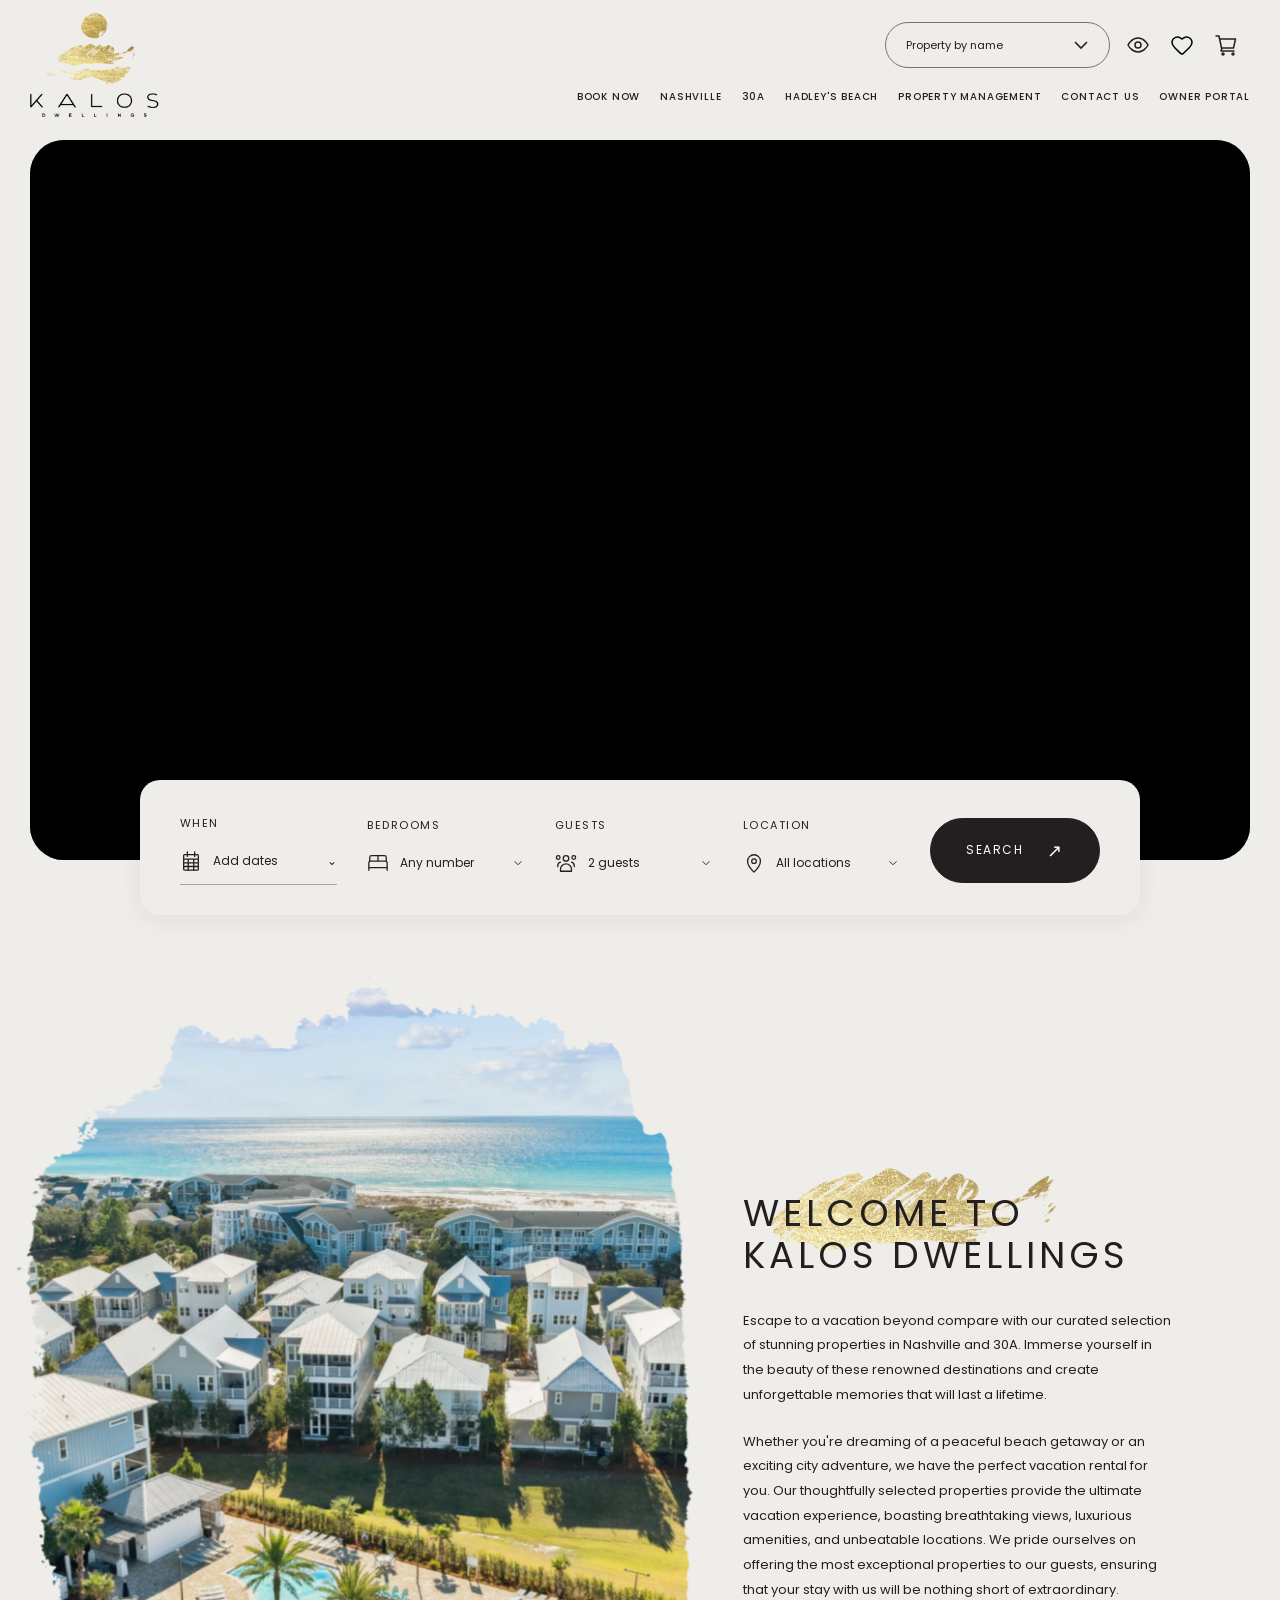
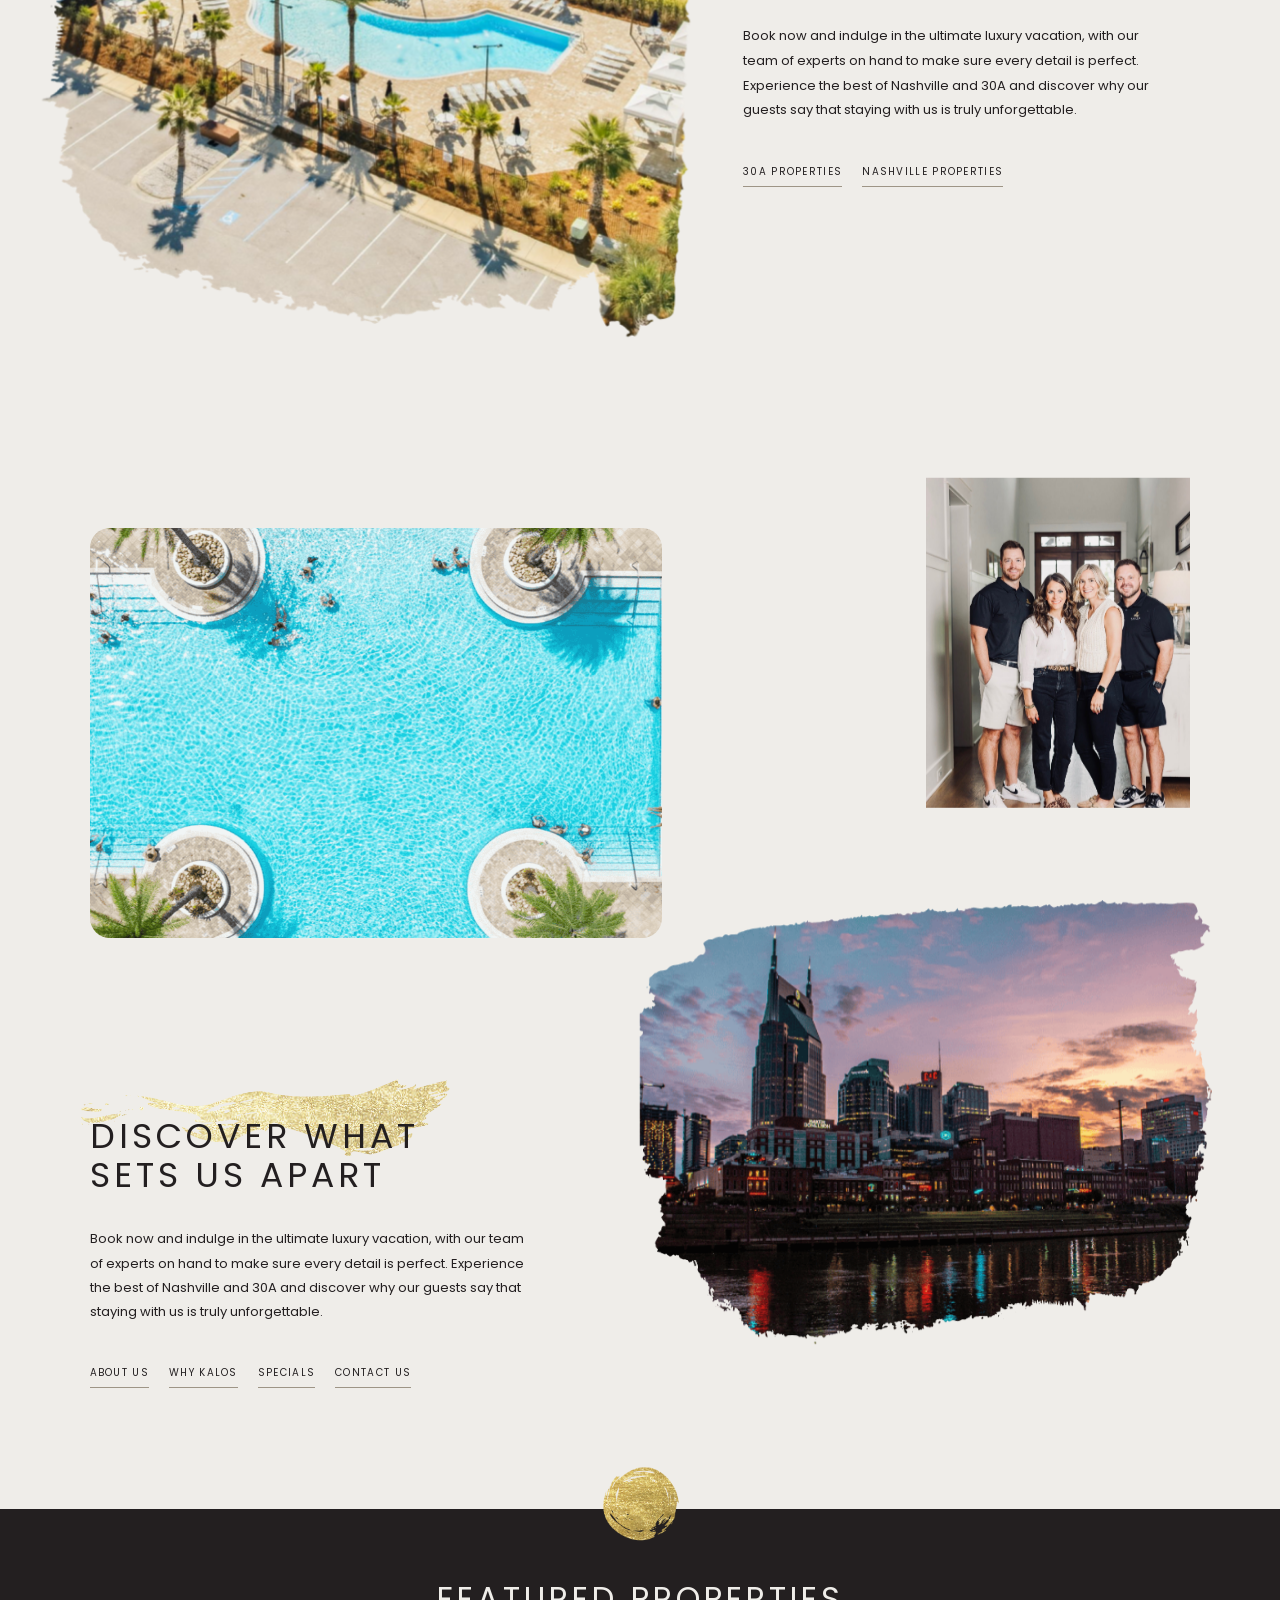
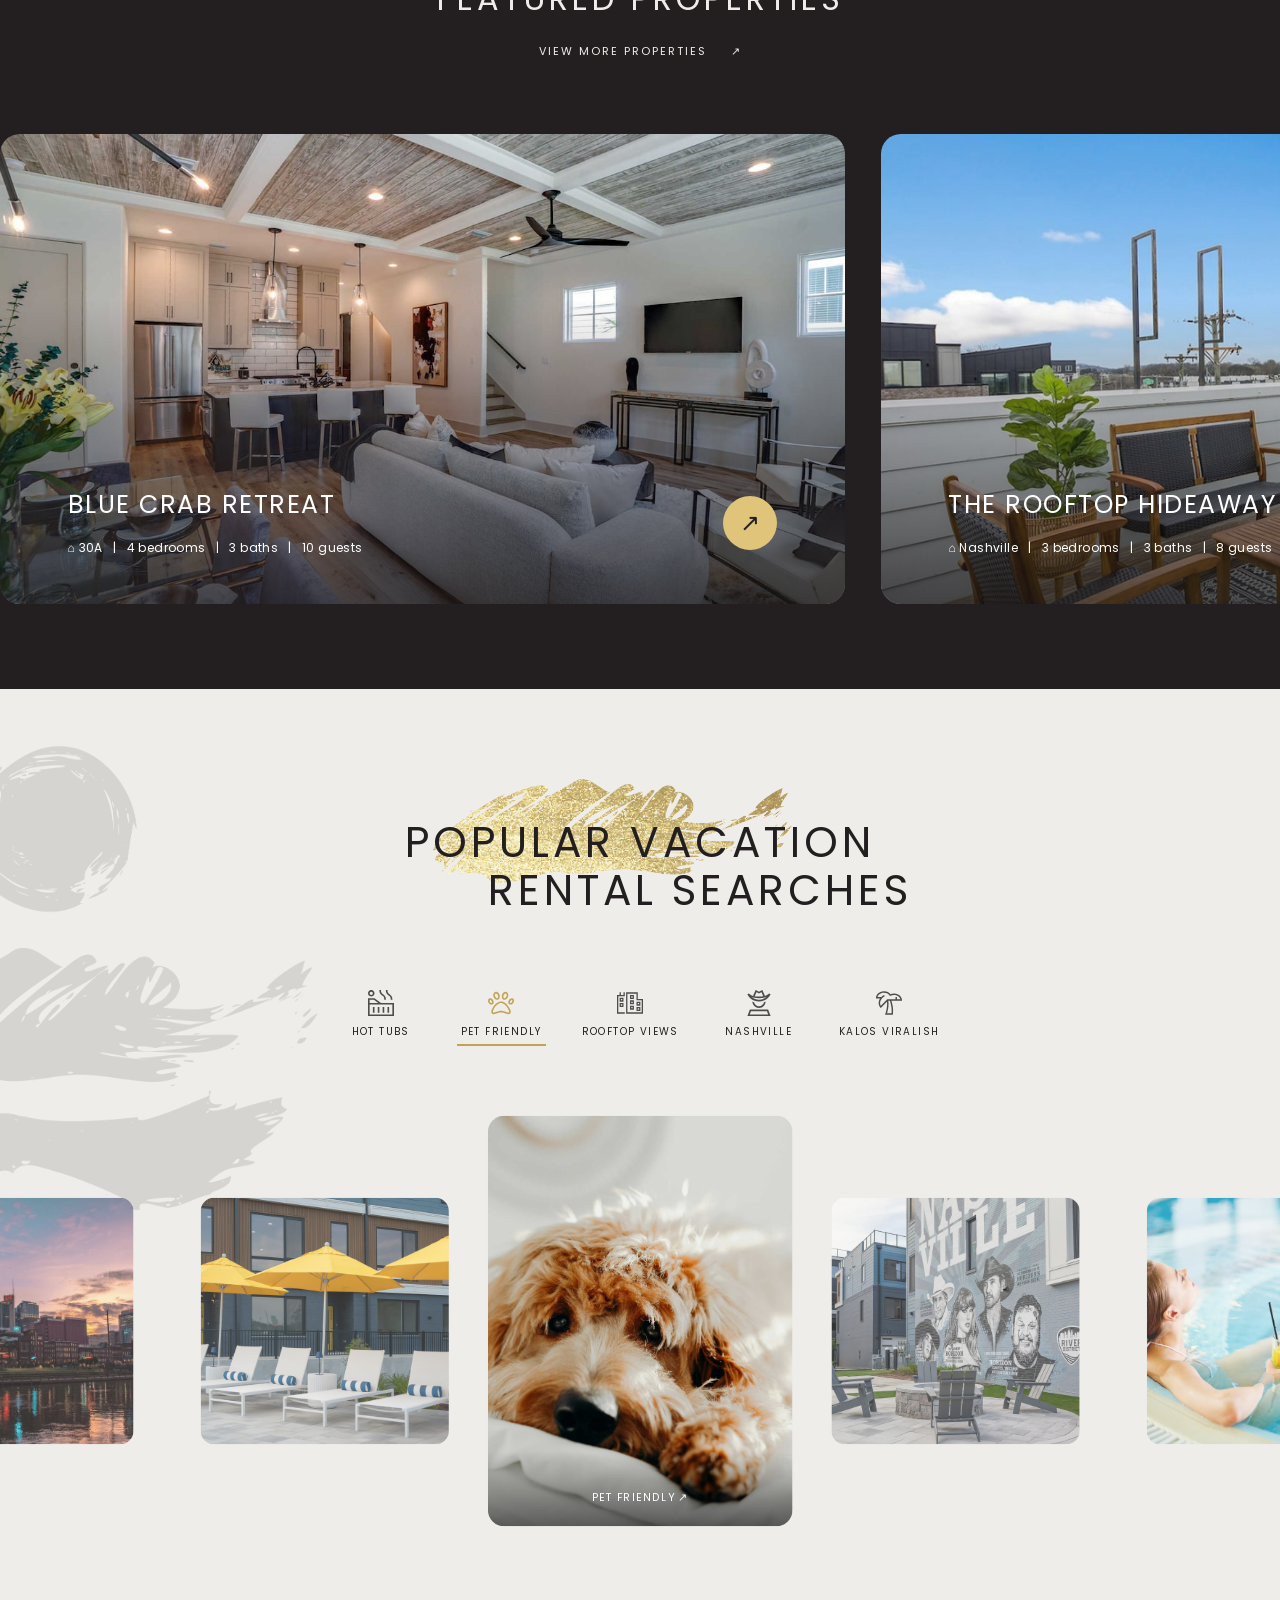
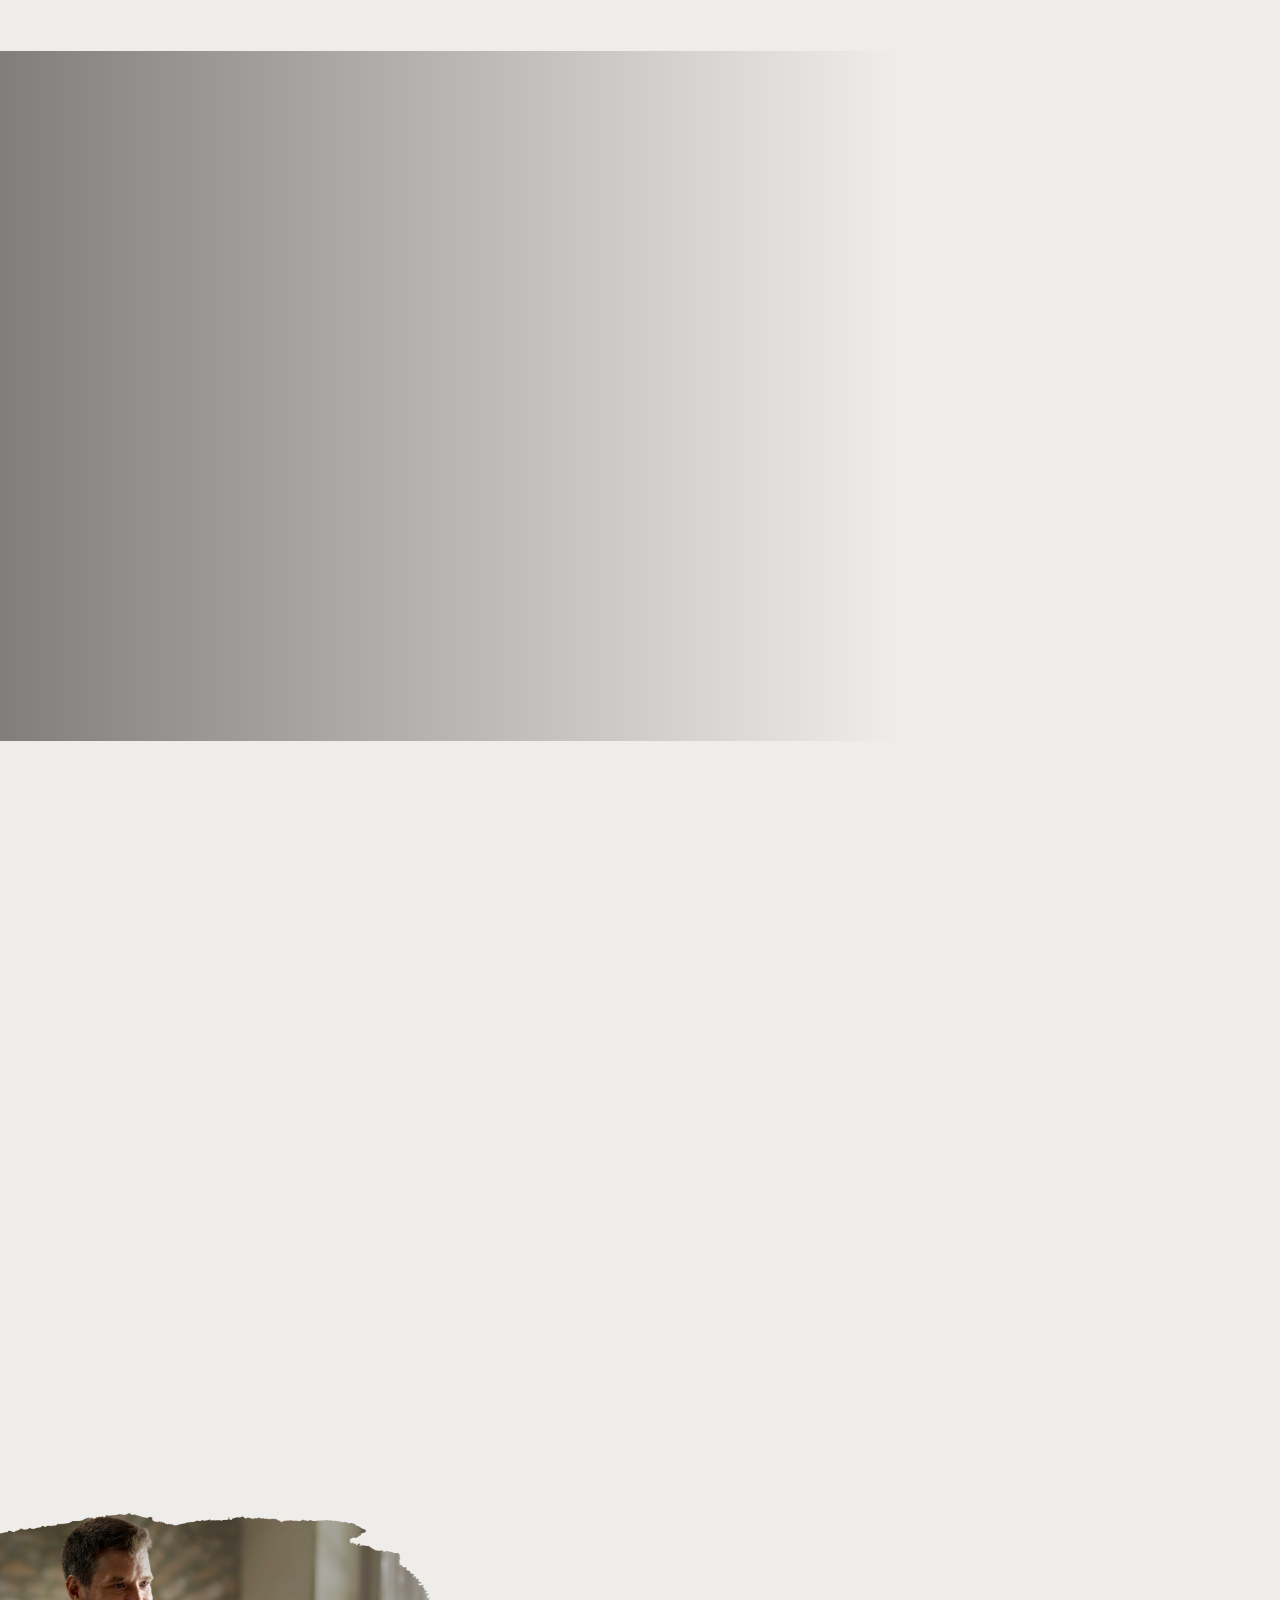
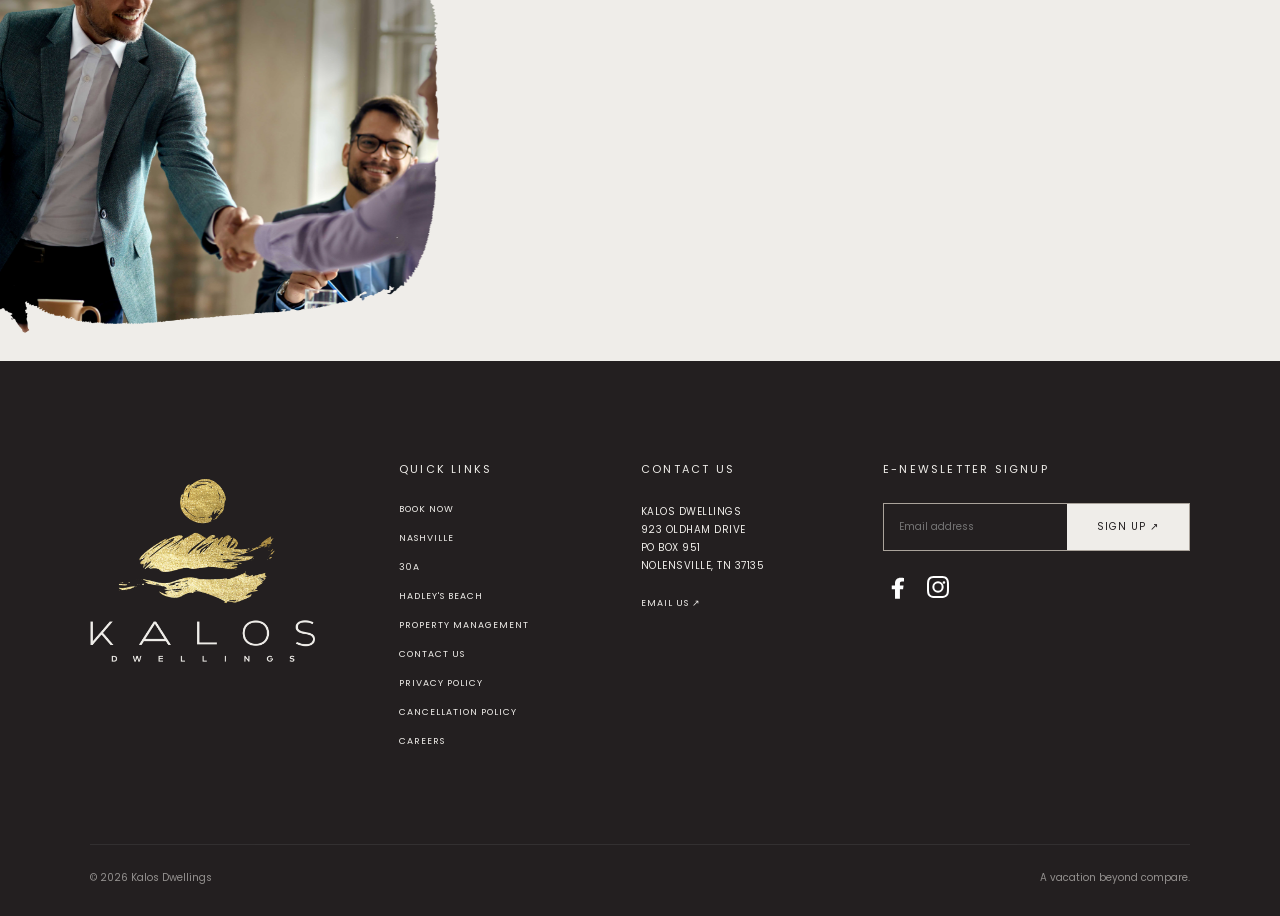
==== commit 5172dc72: "Ship Kalos Dwellings V2 prototype for client review. Adds Property Management, site lightboxes, book" ====
--- a/index.html
+++ b/index.html
@@ -14,7 +14,7 @@
 <a class="skip" href="#welcome">Skip to content</a>
 <header class="header">
 <a href="#" class="brand" aria-label="Kalos Dwellings home"><img src="assets/booking-logo.png" width="131" height="115" alt="Kalos Dwellings"></a>
-<nav aria-label="Main navigation" id="nav"><button data-book>Book now</button><button data-destination="Nashville">Nashville</button><button data-destination="30A">30A</button><button data-destination="Hadley's Beach">Hadley's Beach</button><a href="#management">Property management</a><button data-info="contact">Contact us</button><button data-info="owner">Owner portal</button></nav>
+<nav aria-label="Main navigation" id="nav"><button data-book>Book now</button><button data-destination="Nashville">Nashville</button><button data-destination="30A">30A</button><button data-destination="Hadley's Beach">Hadley's Beach</button><a href="property-management.html">Property management</a><button data-info="contact">Contact us</button><a href="https://ownerx.streamlinevrs.com/login" target="_blank" rel="noopener noreferrer">Owner portal</a></nav>
 <div class="header-tools"><button class="icon" id="motion" aria-label="Pause animations" title="Pause animations">Ⅱ</button><button class="icon menu-toggle" aria-label="Open menu" aria-expanded="false" aria-controls="nav">☰</button></div>
 </header>
 <main>
@@ -49,9 +49,9 @@
 <section class="collections" id="collections"><img class="black-brush" src="assets/black.png" alt=""><div class="collection-heading reveal"><img class="gold-mark" src="assets/gold.png" alt=""><h2>Popular vacation<br><span>rental searches</span></h2></div><div class="collection-tabs" role="tablist" aria-label="Vacation collections"><button role="tab" aria-selected="false" data-tab="Hot tubs"><svg class="tab-icon" aria-hidden="true" width="40" height="40" viewBox="0 0 40 40" fill="none" xmlns="http://www.w3.org/2000/svg"><path d="M20 0V1.25C20 3.20312 20.9375 5 22.5 6.09375L23.75 6.875C26.0938 8.4375 27.5 11.0156 27.5 13.75V15H25V13.75C25 11.875 23.9844 10.0781 22.4219 8.98438L21.1719 8.125C18.8281 6.64062 17.5 4.0625 17.5 1.25V0H20ZM10 12.5L20 20H21.25H37.5H40V22.5V37.5V40H37.5H2.5H0V37.5V26.25V21.25V20V15V12.5H2.5H10ZM2.5 22.5V26.25V37.5H37.5V22.5H21.25H20H19.1406H2.5ZM2.5 20H15.7812L9.14062 15H2.5V20ZM30 1.25C30 3.20312 30.9375 5 32.5 6.09375L33.75 6.875C36.0938 8.4375 37.5 11.0156 37.5 13.75V15H35V13.75C35 11.875 33.9844 10.0781 32.4219 8.98438L31.1719 8.125C28.8281 6.64062 27.5 4.0625 27.5 1.25V0H30V1.25ZM10 26.25V27.5V33.75V35H7.5V33.75V27.5V26.25H10ZM17.5 26.25V27.5V33.75V35H15V33.75V27.5V26.25H17.5ZM25 26.25V27.5V33.75V35H22.5V33.75V27.5V26.25H25ZM32.5 26.25V27.5V33.75V35H30V33.75V27.5V26.25H32.5ZM7.5 5C7.5 3.67188 6.32812 2.5 5 2.5C3.59375 2.5 2.5 3.67188 2.5 5C2.5 6.40625 3.59375 7.5 5 7.5C6.32812 7.5 7.5 6.40625 7.5 5ZM0 5C0 3.28125 0.9375 1.64062 2.5 0.703125C3.98438 -0.15625 5.9375 -0.15625 7.5 0.703125C8.98438 1.64062 10 3.28125 10 5C10 6.79688 8.98438 8.4375 7.5 9.375C5.9375 10.2344 3.98438 10.2344 2.5 9.375C0.9375 8.4375 0 6.79688 0 5Z" fill="currentColor"/></svg><span>Hot tubs</span></button><button role="tab" aria-selected="true" data-tab="Pet friendly"><svg class="tab-icon" aria-hidden="true" width="42" height="36" viewBox="0 0 42 36" fill="none" xmlns="http://www.w3.org/2000/svg"><path d="M16.2033 8.9712C16.4493 8.08633 16.5313 6.96013 16.1213 5.67305C15.7113 4.4664 14.9733 3.58153 14.1534 3.01843C13.4154 2.53578 12.8415 2.53578 12.5135 2.61622C12.1035 2.7771 11.6935 3.09888 11.3656 3.9033C11.1196 4.78818 11.0376 5.91438 11.4475 7.20146C11.9395 8.4081 12.6775 9.29298 13.4154 9.85608C14.1534 10.3387 14.7274 10.3387 15.1373 10.2583C15.4653 10.0974 15.8753 9.77563 16.2033 8.9712ZM15.8753 12.6716C13.2514 13.5564 10.1356 11.3845 8.98769 8.00589C7.83976 4.54685 8.98769 1.00736 11.6935 0.202934C14.3174 -0.681938 17.4332 1.40958 18.5811 4.86862C19.7291 8.32766 18.5811 11.8671 15.8753 12.6716ZM6.52783 17.0155C6.60983 16.4524 6.52783 15.5675 5.95387 14.6826C5.46189 13.7978 4.80593 13.3151 4.14997 12.9933C3.576 12.752 3.24802 12.9129 3.08403 12.9933C3.00203 12.9933 2.75605 13.2347 2.67405 13.8782C2.59206 14.4413 2.75605 15.3262 3.24802 16.2111C3.73999 17.0959 4.47795 17.5786 5.05192 17.9004C5.62588 18.1417 5.95387 17.9808 6.11786 17.9004C6.19985 17.9004 6.44584 17.659 6.52783 17.0155ZM7.42978 20.1528C5.3799 21.279 2.51006 20.0723 0.952153 17.4981C-0.605758 14.8435 -0.195781 11.8671 1.77211 10.7409C3.82199 9.61475 6.69182 10.8214 8.24973 13.3956C9.80764 15.9697 9.39767 19.0266 7.42978 20.1528ZM21.041 17.9808C18.9091 17.9808 12.1035 20.0723 8.16774 30.6103C8.00375 31.0125 7.92175 31.5756 7.92175 32.1387V32.541C7.92175 33.0236 8.33173 33.4258 8.8237 33.4258C9.64365 33.4258 10.5456 33.3454 11.2836 33.1041L17.8432 31.093C19.8931 30.4494 22.1069 30.4494 24.1568 31.093L30.7164 33.1041C31.5364 33.3454 32.3563 33.4258 33.1763 33.4258C33.6683 33.4258 34.1602 33.0236 34.1602 32.541V32.1387C34.1602 31.5756 33.9963 31.0125 33.8323 30.6103C29.8965 20.0723 23.0909 17.9808 21.041 17.9808ZM21.041 15.4066C24.4028 15.4066 32.0284 18.3026 36.2921 29.7255C36.6201 30.4494 36.7841 31.3343 36.7841 32.1387V32.541C36.7841 34.4716 35.1442 36 33.1763 36C32.0284 36 30.9624 35.8391 29.8965 35.5173L23.3369 33.5063C21.861 33.1041 20.221 33.1041 18.6631 33.5063L12.1035 35.5173C11.0376 35.8391 9.97163 36 8.8237 36C6.85581 36 5.2979 34.4716 5.2979 32.541V32.1387C5.2979 31.3343 5.3799 30.4494 5.70788 29.7255C9.97163 18.3026 17.5972 15.4066 21.041 15.4066ZM36.0461 14.6826C35.5542 15.5675 35.3902 16.3719 35.4722 17.0155C35.5542 17.659 35.8001 17.9004 35.8821 17.9004C36.0461 17.9808 36.3741 18.1417 36.9481 17.9004C37.604 17.5786 38.26 17.0959 38.752 16.2111C39.3259 15.3262 39.4079 14.5218 39.3259 13.8782C39.2439 13.2347 38.998 12.9933 38.916 12.9933C38.752 12.9129 38.424 12.752 37.85 12.9933C37.2761 13.3151 36.5381 13.7978 36.0461 14.6826ZM33.7503 13.3956C35.3082 10.8214 38.178 9.61475 40.2279 10.7409C42.1958 11.8671 42.6058 14.8435 41.0478 17.4981C39.4899 20.0723 36.6201 21.279 34.5702 20.1528C32.6023 19.0266 32.1924 15.9697 33.7503 13.3956ZM25.2228 5.67305C24.8128 6.96013 24.8948 8.08633 25.1408 8.9712C25.4687 9.77563 25.8787 10.0974 26.2887 10.2583C26.6167 10.3387 27.1906 10.3387 27.9286 9.85608C28.7486 9.29298 29.4865 8.4081 29.8965 7.20146C30.3065 5.91438 30.2245 4.78818 29.9785 3.9033C29.6505 3.09888 29.2405 2.7771 28.9125 2.61622C28.5026 2.53578 27.9286 2.53578 27.1906 3.01843C26.4527 3.58153 25.7147 4.4664 25.2228 5.67305ZM22.7629 4.86862C23.9108 1.40958 27.0267 -0.681938 29.6505 0.202934C32.3563 1.00736 33.5043 4.54685 32.3563 8.00589C31.2084 11.4649 28.0926 13.5564 25.4687 12.6716C22.7629 11.8671 21.615 8.32766 22.7629 4.86862Z" fill="currentColor"/></svg><span>Pet friendly</span></button><button role="tab" aria-selected="false" data-tab="Rooftop views"><svg class="tab-icon" aria-hidden="true" width="44" height="36" viewBox="0 0 44 36" fill="none" xmlns="http://www.w3.org/2000/svg"><path d="M6.6 1.125V4.5H11V1.125V0H13.2V1.125V4.5V5.625V6.75H2.2V33.75H13.2V36H1.1H0V34.875V5.625V4.5H1.1H4.4V1.125V0H6.6V1.125ZM37.4 11.25H41.8H44V13.5V33.75V36H41.8H35.2H17.6H15.4V33.75V2.25V0H17.6H33H35.2V2.25V9V11.25H37.4ZM33 2.25H17.6V33.75H35.2H41.8V13.5H35.2H33V11.25V2.25ZM22 29.25V28.125V23.625V22.5H23.1H27.5H28.6V23.625V28.125V29.25H27.5H23.1H22ZM24.2 27H26.4V24.75H24.2V27ZM23.1 4.5H27.5H28.6V5.625V10.125V11.25H27.5H23.1H22V10.125V5.625V4.5H23.1ZM24.2 9H26.4V6.75H24.2V9ZM22 20.25V19.125V14.625V13.5H23.1H27.5H28.6V14.625V19.125V20.25H27.5H23.1H22ZM24.2 18H26.4V15.75H24.2V18ZM34.1 31.5H33V30.375V25.875V24.75H34.1H38.5H39.6V25.875V30.375V31.5H38.5H34.1ZM37.4 27H35.2V29.25H37.4V27ZM33 22.5V21.375V16.875V15.75H34.1H38.5H39.6V16.875V21.375V22.5H38.5H34.1H33ZM35.2 20.25H37.4V18H35.2V20.25ZM5.5 24.75H4.4V23.625V19.125V18H5.5H9.9H11V19.125V23.625V24.75H9.9H5.5ZM6.6 20.25V22.5H8.8V20.25H6.6ZM4.4 15.75V14.625V10.125V9H5.5H9.9H11V10.125V14.625V15.75H9.9H5.5H4.4ZM6.6 13.5H8.8V11.25H6.6V13.5Z" fill="currentColor"/></svg><span>Rooftop views</span></button><button role="tab" aria-selected="false" data-tab="Nashville"><svg class="tab-icon" aria-hidden="true" width="34" height="38" viewBox="0 0 34 38" fill="none" xmlns="http://www.w3.org/2000/svg"><path d="M17 2.375L19.6562 1.11328L21.8571 0L22.8438 2.22656L25.6518 8.46094C26.3348 8.23828 27.0179 8.08984 27.625 7.86719C30.0536 6.90234 31.3438 5.78906 31.7991 5.26953L33.9241 6.38281C33.1652 8.38672 31.2679 10.9844 28.3839 12.9883C25.5 15.0664 21.6295 16.6992 16.9241 16.6992C12.2946 16.6992 8.42411 15.0664 5.54018 12.9883C2.65625 10.9844 0.758929 8.38672 0 6.38281L2.125 5.26953C2.58036 5.78906 3.87054 6.90234 6.29911 7.86719C8.72768 8.75781 12.2188 9.5 17 9.5C19.3527 9.5 21.4777 9.35156 23.2232 8.98047L20.6429 3.26562L18.0625 4.52734L17 5.04688L15.8616 4.52734L13.2812 3.26562L10.7009 8.98047C9.79018 8.83203 9.03125 8.68359 8.27232 8.46094L11.1562 2.22656L12.1429 0L14.2679 1.11328L17 2.375ZM3.49107 35.625H30.433L28.6116 30.875H5.3125L3.49107 35.625ZM3.64286 28.5H30.3571L33.0893 35.625L34 38H31.3438H2.58036H0L0.910714 35.625L3.64286 28.5ZM28.1562 10.168C25.4241 11.1328 21.7812 11.875 17 11.875C12.1429 11.875 8.5 11.1328 5.76786 10.168C6.14732 10.4648 6.52679 10.8359 6.98214 11.1328C9.48661 12.9141 12.9018 14.25 17 14.25C21.0223 14.25 24.4375 12.9141 26.942 11.0586C27.3973 10.7617 27.7768 10.4648 28.1562 10.168ZM7.28571 16.7734C8.04464 17.2188 8.87946 17.5156 9.79018 17.8867C10.3973 21.2266 13.3571 23.75 17 23.75C20.567 23.75 23.6027 21.2266 24.1339 17.8867C25.0446 17.5156 25.8795 17.2188 26.7143 16.7734C26.5625 21.9688 22.3125 26.125 17 26.125C11.6875 26.125 7.36161 21.9688 7.28571 16.7734Z" fill="currentColor"/></svg><span>Nashville</span></button><button role="tab" aria-selected="false" data-tab="Kalos Viralish"><svg class="tab-icon" aria-hidden="true" width="42" height="38" viewBox="0 0 42 38" fill="none" xmlns="http://www.w3.org/2000/svg"><path d="M8.38542 9.5C8.45833 9.5 8.53125 9.42578 8.53125 9.35156C10.0625 7.86719 11.6667 6.75391 13.1979 6.08594L14.1458 8.23828C12.8333 8.83203 11.5208 9.72266 10.2083 11.0586C9.84375 11.4297 9.55208 11.7266 9.26042 12.0977C9.1875 12.1719 9.11458 12.3203 9.04167 12.3945C5.6875 16.6992 6.41667 21.2266 7.80208 23.5273L17.7917 13.4336L18.0833 13.0625H18.5938H31.5V10.6875V9.5H33.8333V10.6875V13.0625H39.5208C38.7917 10.0938 35.7292 5.9375 29.1667 5.9375C26.8333 5.9375 24.9375 6.45703 23.4792 7.27344L22.5312 7.71875L22.0208 6.82812C20.4896 4.52734 17.5729 2.375 12.8333 2.375C6.19792 2.375 3.13542 6.53125 2.47917 9.5H8.38542ZM31.5 15.4375H24.8646C25.4479 17.3672 26.0312 19.4453 26.4688 21.5977C27.4896 26.5703 28 32.0625 27.3438 36.9609L27.2708 38H26.25H16.3333H14.7292L15.1667 36.5156C17.5 29.0195 18.0833 23.3047 17.9375 19.2969C17.8646 18.4062 17.7917 17.5898 17.6458 16.9219L8.53125 26.1992L7.72917 27.0156L6.92708 26.1992C4.375 23.6016 2.77083 17.5898 6.48958 11.875H1.16667H0V10.6875C0 6.53125 4.01042 0 12.8333 0C17.7917 0 21.2917 2.15234 23.3333 4.67578C24.9375 4.00781 26.9062 3.5625 29.1667 3.5625C37.9167 3.5625 42 10.0938 42 14.25V15.4375H40.8333H33.8333H31.5ZM22.3854 15.4375H19.7604C19.9792 16.5508 20.1979 17.8125 20.2708 19.2227C20.4167 23.2305 19.8333 28.7227 17.8646 35.625H25.1562C25.5938 31.3203 25.1562 26.5703 24.2083 22.1172C23.6979 19.7422 23.1146 17.5156 22.3854 15.4375Z" fill="currentColor"/></svg><span>Kalos Viralish</span></button></div>
 <div class="collection-images" id="collectionImages"><button data-collection="Hot tubs" class="collection-card"><img src="assets/collection-hot-tubs.webp" alt="Relaxing in a hot tub with a refreshing drink" loading="lazy"><span>Hot tubs ↗</span></button><button data-collection="Nashville" class="collection-card"><img src="assets/collection-nashville.webp" alt="Nashville music mural" loading="lazy"><span>Nashville ↗</span></button><button data-collection="Pet friendly" class="collection-card active"><img src="assets/collection-pet-friendly.webp" alt="A dog relaxing on a bed" loading="lazy"><span>Pet friendly ↗</span></button><button data-collection="Rooftop views" class="collection-card"><img src="assets/collection-rooftop-views.webp" alt="Nashville skyline at sunset" loading="lazy"><span>Rooftop views ↗</span></button><button data-collection="Kalos Viralish" class="collection-card"><img src="assets/collection-kalos-viralish-v2.webp" alt="Poolside loungers beneath bright yellow umbrellas" loading="lazy"><span>Kalos Viralish ↗</span></button></div></section>
 <section class="testimonials" id="reviews"><div class="reviews-image"><img class="reviews-parallax" src="assets/reviews-pool-retreat.jpg" alt="A quiet moment at a luxury wellness retreat" loading="lazy"></div><div class="review-title reveal"><h2>See what our<br>guests have to say</h2><img src="assets/paint.png" alt=""></div><article class="quote-card reveal"><div class="stars" aria-label="5 out of 5 stars">★★★★★</div><blockquote>“Such a great place to stay! The home was clean, comfortable, and had everything we needed for a relaxing Wisconsin getaway. The location made it easy to explore the area, and coming back to such a cozy space each evening was a bonus. We’d definitely stay here again!”</blockquote><p class="author">Kari Warren</p><div class="quote-bottom"><span>THE KALOS EXPERIENCE</span><div class="review-controls" role="group" aria-label="Guest reviews"><button class="round" type="button" data-review-prev aria-label="Previous review">←</button><span class="review-count" aria-live="polite">1 / 4</span><button class="round" type="button" data-review-next aria-label="Next review">→</button></div></div></article></section>
-<section id="management" class="management section-wrap"><div class="management-copy reveal"><div class="brush-heading"><img class="gold-mark" src="assets/gold.png" alt=""><h2>Property<br>management</h2></div><p>Are you ready to elevate your vacation rental property to the next level? Whether you're new to the industry or an experienced property owner, our team is here to help you achieve your goals. We offer a range of services and support, and we'd love to discuss how we can work together to help you succeed.</p><div class="inline-links"><button data-info="management">Property management</button><button data-info="partners">Trusted partners</button></div></div><div class="management-aerial reveal"><img class="pan" src="assets/management-aerial.jpg" alt="Aerial view of a coastal resort with a turquoise pool and rooftop terraces" loading="lazy"></div><img class="management-art drift" data-speed=".07" src="assets/management-brush.png" alt="A property professional welcoming guests" loading="lazy"></section>
+<section id="management" class="management section-wrap"><div class="management-copy reveal"><div class="brush-heading"><img class="gold-mark" src="assets/gold.png" alt=""><h2>Property<br>management</h2></div><p>Are you ready to elevate your vacation rental property to the next level? Whether you're new to the industry or an experienced property owner, our team is here to help you achieve your goals. We offer a range of services and support, and we'd love to discuss how we can work together to help you succeed.</p><div class="inline-links"><a href="property-management.html">Property management</a><button data-info="partners">Trusted partners</button></div></div><div class="management-aerial reveal"><img class="pan" src="assets/management-aerial.jpg" alt="Aerial view of a coastal resort with a turquoise pool and rooftop terraces" loading="lazy"></div><img class="management-art drift" data-speed=".07" src="assets/management-brush.png" alt="A property professional welcoming guests" loading="lazy"></section>
 </main>
-<footer id="contact"><img class="footer-logo" src="assets/footerlogo.png" alt="Kalos Dwellings" loading="lazy"><div><h3>Quick links</h3><button data-book>Book now</button><button data-destination="Nashville">Nashville</button><button data-destination="30A">30A</button><button data-destination="Hadley's Beach">Hadley's Beach</button><a href="#management">Property management</a><button data-info="contact">Contact us</button><button data-info="privacy">Privacy policy</button><button data-info="cancellation">Cancellation policy</button><button data-info="careers">Careers</button></div><div><h3>Contact us</h3><p>Kalos Dwellings<br>923 Oldham Drive<br>PO Box 951<br>Nolensville, TN 37135</p><button data-info="contact">Email us ↗</button></div><div class="newsletter"><h3>E-newsletter signup</h3><form id="newsletter"><label class="sr-only" for="newsletterEmail">Email address</label><input id="newsletterEmail" type="email" placeholder="Email address" required><button type="submit">Sign up ↗</button></form><p id="newsletterStatus" role="status"></p></div><div class="footer-bottom"><span>© <span id="year"></span> Kalos Dwellings</span><span>A vacation beyond compare.</span></div></footer>
+<footer id="contact"><img class="footer-logo" src="assets/footerlogo.png" alt="Kalos Dwellings" loading="lazy"><div><h3>Quick links</h3><button data-book>Book now</button><button data-destination="Nashville">Nashville</button><button data-destination="30A">30A</button><button data-destination="Hadley's Beach">Hadley's Beach</button><a href="property-management.html">Property management</a><button data-info="contact">Contact us</button><button data-info="privacy">Privacy policy</button><button data-info="cancellation">Cancellation policy</button><button data-info="careers">Careers</button></div><div><h3>Contact us</h3><p>Kalos Dwellings<br>923 Oldham Drive<br>PO Box 951<br>Nolensville, TN 37135</p><button data-info="contact">Email us ↗</button></div><div class="newsletter"><h3>E-newsletter signup</h3><form id="newsletter"><label class="sr-only" for="newsletterEmail">Email address</label><input id="newsletterEmail" type="email" placeholder="Email address" required><button type="submit">Sign up ↗</button></form><p id="newsletterStatus" role="status"></p><div class="footer-social" aria-label="Social media"><a class="footer-social-link" href="https://www.facebook.com/kalosdwellings/" target="_blank" rel="noopener noreferrer" aria-label="Facebook"><svg viewBox="0 0 24 24" aria-hidden="true"><path fill="currentColor" d="M14.5 22v-8h2.7l.4-3.2h-3.1V8.8c0-.9.3-1.6 1.7-1.6H18V4.2C17.6 4.1 16.4 4 15.1 4 12.2 4 10.3 5.8 10.3 8.6v2.2H7.5V14h2.8v8h4.2z"/></svg></a><a class="footer-social-link" href="https://www.instagram.com/kalosdwellings/" target="_blank" rel="noopener noreferrer" aria-label="Instagram"><svg viewBox="0 0 24 24" aria-hidden="true"><path fill="currentColor" d="M12 2.2c3.2 0 3.6 0 4.8.1 3.3.1 4.8 1.7 4.9 4.9.1 1.3.1 1.6.1 4.8s0 3.6-.1 4.8c-.1 3.2-1.7 4.8-4.9 4.9-1.2.1-1.6.1-4.8.1s-3.6 0-4.8-.1c-3.2-.1-4.8-1.7-4.9-4.9-.1-1.2-.1-1.6-.1-4.8s0-3.6.1-4.8C2.4 4 4 2.4 7.2 2.3 8.4 2.2 8.8 2.2 12 2.2m0-2.2C8.7 0 8.3 0 7 0.1 2.7.3.3 2.7.1 7 0 8.3 0 8.7 0 12s0 3.7.1 5c.2 4.3 2.6 6.7 6.9 6.9 1.3.1 1.7.1 5 .1s3.7 0 5-.1c4.3-.2 6.7-2.6 6.9-6.9.1-1.3.1-1.7.1-5s0-3.7-.1-5C23.7 2.7 21.3.3 17 0.1 15.7 0 15.3 0 12 0zm0 5.8a6.2 6.2 0 1 0 0 12.4 6.2 6.2 0 0 0 0-12.4zm0 10.2a4 4 0 1 1 0-8 4 4 0 0 1 0 8zm6.5-10.4a1.4 1.4 0 1 0 0 2.9 1.4 1.4 0 0 0 0-2.9z"/></svg></a></div></div><div class="footer-bottom"><span>© <span id="year"></span> Kalos Dwellings</span><span>A vacation beyond compare.</span></div></footer>
 <section id="booking" class="booking booking-page" hidden><div class="booking-progress" id="bookingProgress"></div><div class="booking-content" id="bookingContent"></div></section>
 <dialog id="info" class="info-dialog"><button class="icon close-info" aria-label="Close dialog">✕</button><div id="infoContent"></div></dialog>
 <div class="toast" id="toast" role="status"></div>
--- a/styles.css
+++ b/styles.css
@@ -1,10 +1,10 @@
 @import url('https://fonts.googleapis.com/css2?family=Poppins:wght@300;400;500;600&display=swap');
-:root{--ivory:#efede9;--ink:#231f20;--gold:#c2a354;--muted:#76716a;--line:#d1cdc6;--ease:cubic-bezier(.22,1,.36,1)}*{box-sizing:border-box}html{scroll-behavior:smooth;scroll-padding-top:110px}body{margin:0;color:var(--ink);background:var(--ivory);font-family:Poppins,'Century Gothic',Arial,sans-serif;font-size:14px;font-weight:400;overflow-x:hidden}button,input,select,textarea{font:inherit;color:inherit}button,a,input,select{ -webkit-tap-highlight-color:transparent}button{cursor:pointer}button{border:0;background:none}a{color:inherit;text-decoration:none}button,a{touch-action:manipulation}button:focus-visible,a:focus-visible{outline:2px solid var(--gold);outline-offset:5px}input:focus,select:focus,textarea:focus{outline:1px solid var(--gold)}img{display:block}p{line-height:1.85;margin:0 0 22px}h1,h2,h3{font-weight:400;margin:0}h1,h2{font-size:clamp(30px,2.9vw,50px);line-height:1.13;text-transform:uppercase;letter-spacing:4px}h3{font-size:12px;letter-spacing:2px;text-transform:uppercase}.sr-only{position:absolute;width:1px;height:1px;overflow:hidden;clip:rect(0,0,0,0)}.skip{position:fixed;top:-100px;left:20px;z-index:1000;background:var(--ivory);padding:15px}.skip:focus{top:10px}.header{height:114px;padding:0 2.35%;display:flex;align-items:center;gap:35px;position:relative;z-index:20;background:var(--ivory)}.brand{flex-shrink:0;width:215px;overflow:hidden}.brand img{transform:scale(.83);transform-origin:left center}.header nav{margin-left:auto;display:flex;gap:clamp(12px,1.35vw,27px);align-items:center}.header nav button,.header nav a{padding:8px 0;white-space:nowrap;text-transform:uppercase;font-size:10px;font-weight:500;letter-spacing:.8px;position:relative}.header nav button:after,.header nav a:after{content:'';height:1px;background:var(--ink);position:absolute;left:0;bottom:0;width:0;transition:width .35s}.header nav button:hover:after,.header nav a:hover:after{width:100%}.header-tools{display:flex;gap:12px}.icon{font-size:18px;width:34px;height:38px;display:grid;place-items:center}.menu-toggle{display:none}.hero{position:relative;margin:0 2.35%;padding-bottom:75px}.hero-media{height:calc(100svh - 150px);min-height:560px;max-height:850px;border-radius:34px;overflow:hidden;position:relative;background:#294b54}.hero video{width:100%;height:114%;object-fit:cover;position:absolute;top:-7%;will-change:transform;animation:heroIn 1.8s var(--ease) both}.hero-shade{position:absolute;inset:0;background:linear-gradient(transparent 65%,#0002)}.video-control{position:absolute;right:24px;bottom:30px;color:white;border:1px solid #ffffff80;border-radius:50%;width:38px;height:38px;background:#0002;z-index:2}.scroll-cue{position:absolute;bottom:115px;right:30px;color:white;display:flex;flex-direction:column;gap:12px;align-items:center;font-size:9px;letter-spacing:2px}.scroll-cue span:last-child{font-size:25px;animation:nudge 2.2s infinite}.search-bar{position:relative;z-index:4;display:grid;grid-template-columns:repeat(4,minmax(0,1fr)) 170px;align-items:center;gap:30px;background:var(--ivory);padding:35px 40px 30px;max-width:1100px;width:82%;margin:-80px auto 0;border-radius:20px;box-shadow:0 5px 24px #231f2010}.search-item{min-width:0;display:block}.field-title{display:block;text-transform:uppercase;letter-spacing:1.5px;font-size:11px;margin-bottom:18px}.field-value,.search-item select{width:100%;padding:0 0 12px;background:none;border:0;border-bottom:1px solid #aaa49c;text-align:left;font-size:12px;display:flex;align-items:center;gap:12px}.field-value span:last-child{margin-left:auto}.pill{background:var(--ink);color:#fff;border:1px solid var(--ink);border-radius:40px;padding:18px 26px;text-transform:uppercase;letter-spacing:1.5px;font-size:12px;display:inline-flex;gap:24px;justify-content:center;align-items:center;transition:background .25s,transform .25s}.pill:hover{background:#4b4236;transform:translateY(-2px)}.pill span{font-size:18px}.date-wrap{position:relative}.date-pop{position:absolute;top:85px;left:-25px;width:360px;background:var(--ivory);box-shadow:0 12px 50px #0002;padding:24px;border:1px solid var(--line);border-radius:15px}.date-pop label{display:block;margin-bottom:18px;font-size:12px}.date-pop input{display:block;width:100%;padding:10px;background:transparent;border:0;border-bottom:1px solid var(--line)}[hidden]{display:none!important}.date-error{font-size:12px;color:#9a392e}.section-wrap{width:86%;max-width:1510px;margin:auto}.welcome{display:grid;grid-template-columns:58% 42%;padding-top:105px;padding-bottom:110px;align-items:center;min-height:1030px}.welcome-art{position:relative;height:790px}.brush-photo{position:absolute;width:110%;max-width:none;height:108%;object-fit:contain;left:-18%;top:-35px}.courtyard-photo{position:absolute;width:45%;height:330px;bottom:15px;left:0;border:14px solid var(--ivory);overflow:hidden}.courtyard-photo img{width:100%;height:115%;object-fit:cover}.welcome-copy{max-width:510px;padding:0 15px}.welcome-copy p{font-size:13px;line-height:1.9;margin-bottom:22px}.brush-heading{position:relative;isolation:isolate;margin-bottom:32px}.gold-mark{position:absolute;z-index:-1;width:125%;height:140%;object-fit:contain;top:-50%;left:-23%;opacity:.8}.inline-links{display:flex;flex-wrap:wrap;gap:20px;margin-top:35px}.inline-links button{padding:6px 0;border-bottom:1px solid #9e9586;font-size:10px;letter-spacing:1.3px;text-transform:uppercase;white-space:nowrap}.inline-links button:hover{border-bottom-color:var(--gold);color:#806621}.story{position:relative;min-height:1000px;padding-top:40px;padding-bottom:120px}.pool-photo{width:52%;height:410px;border-radius:20px;overflow:hidden;position:relative}.pool-photo img{width:100%;height:115%;object-fit:cover}.team-photo{position:absolute;right:0;top:90px;width:24%;height:330px;overflow:hidden}.team-photo img{width:100%;height:100%;object-fit:cover;object-position:center 30%}.story-copy{width:40%;margin-top:95px;position:relative;z-index:2}.story-copy p{max-width:470px;font-size:13px}.story-copy h2{font-size:clamp(28px,2.7vw,46px)}.story-copy .gold-mark{width:140%;left:-30%;top:-70%}.story-copy .inline-links{gap:20px}.city-art{position:absolute;width:67%;height:690px;right:-5%;top:280px;object-fit:contain}.featured{padding:100px 0 85px;background:var(--ink);color:var(--ivory);position:relative;overflow:clip}.gold-dot{position:absolute;left:calc(50% - 65px);width:130px;top:-55px}.section-heading{text-align:center;margin-bottom:65px}.section-heading h2{font-size:32px;letter-spacing:4px;margin-bottom:20px}.text-link{font-size:11px;letter-spacing:2px;text-transform:uppercase;border-bottom:1px solid var(--line);padding:6px 0 9px;display:inline-flex;gap:24px}.text-link.light{border:0}.property-track{display:flex;gap:36px;align-items:center;position:relative;transition:transform 1.1s var(--ease);will-change:transform}.property-card{position:relative;flex:0 0 66vw;height:470px;max-height:40vw;border-radius:20px;overflow:hidden;background:#777;transition:transform .9s var(--ease);text-align:left;padding:0;color:#fff}.property-card>img{width:100%;height:100%;object-fit:cover;transition:transform 1.3s var(--ease)}.property-card:hover>img{transform:scale(1.045)}.property-card:after{content:'';position:absolute;inset:35% 0 0;background:linear-gradient(transparent,#171415ba)}.property-info{position:absolute;bottom:45px;left:8%;right:8%;z-index:2}.property-info h3{font-size:25px;letter-spacing:1.5px;margin-bottom:13px}.property-info p{font-size:12px;margin:0;letter-spacing:.4px}.property-info .arrow{position:absolute;right:0;top:10px;background:#dfc47a;color:var(--ink);width:54px;height:54px;border-radius:50%;display:grid;place-items:center;font-size:24px}.property-card:not(.selected){transform:scale(.91)}.carousel-bottom{position:relative;max-width:66%;margin:35px auto 0;display:flex;align-items:center;justify-content:center}.round-controls{display:flex;gap:12px}.round{width:45px;height:45px;border-radius:50%;border:1px solid #8e8984;color:inherit;display:inline-grid;place-items:center;font-size:18px;transition:background .25s,color .25s}.round:hover{background:var(--gold);border-color:var(--gold);color:var(--ink)}.counter{position:absolute;right:0;font-size:10px;letter-spacing:2px;opacity:.55}.collections{position:relative;overflow:hidden;padding:130px 0 125px;isolation:isolate}.black-brush{position:absolute;left:-27%;top:-10px;width:65%;z-index:-1;opacity:.1}.collection-heading{position:relative;text-align:center;margin:auto auto 65px;width:max-content}.collection-heading h2{font-family:Poppins,'Century Gothic',Arial,sans-serif;font-size:clamp(30px,3.3vw,52px);line-height:1;letter-spacing:1px}.collection-heading h2 span{display:block;margin-left:120px}.collection-heading .gold-mark{left:-10%;top:-65%;width:110%;height:155%}.collection-tabs{display:flex;justify-content:center;gap:32px;margin-bottom:70px}.collection-tabs button{padding:10px 0;text-transform:uppercase;font-size:10px;letter-spacing:1.4px;border-bottom:1px solid transparent}.collection-tabs [aria-selected=true]{border-color:var(--ink)}.collection-images{display:flex;align-items:center;justify-content:center;gap:24px;padding:0 2%;min-height:380px}.collection-card{flex:1;height:280px;position:relative;padding:0;border-radius:15px;overflow:hidden;transition:flex .8s var(--ease),height .8s var(--ease),transform .8s var(--ease)}.collection-card.active{flex:1.6;height:380px}.collection-card img{width:100%;height:100%;object-fit:cover;transition:transform 1.2s var(--ease)}.collection-card:hover img{transform:scale(1.08)}.collection-card span{position:absolute;bottom:0;left:0;right:0;padding:35px 10px 18px;background:linear-gradient(transparent,#0008);color:white;font-size:10px;letter-spacing:1px;text-transform:uppercase;opacity:0;transform:translateY(10px);transition:.3s}.collection-card:hover span,.collection-card:focus-visible span{opacity:1;transform:translateY(0)}.testimonials{position:relative;min-height:690px;margin-bottom:170px}.reviews-image{position:absolute;inset:0;overflow:hidden}.reviews-image>img{position:absolute;top:-16%;width:100%;height:132%;object-fit:cover;object-position:65% 50%;will-change:transform}.reviews-image:after{content:'';position:absolute;inset:0;background:linear-gradient(90deg,#0007,transparent 70%)}.review-title{position:relative;padding:95px 8% 0;color:var(--ivory)}.review-title h2{font-family:Poppins,'Century Gothic',Arial,sans-serif;letter-spacing:.5px;font-size:clamp(32px,3.8vw,60px);line-height:1.02}.review-title img{width:36%;max-width:480px;margin-top:-12px;margin-left:40px}.quote-card{position:absolute;bottom:-110px;left:13.5%;width:49%;max-width:740px;background:var(--ivory);border:1px solid var(--gold);border-radius:14px;padding:42px 42px 25px}.stars{color:var(--gold);font-size:22px;letter-spacing:4px;margin-bottom:18px}blockquote{font-size:14px;line-height:1.8;margin:0 0 18px}.author{font-size:12px;margin-bottom:20px}.quote-bottom{display:flex;justify-content:space-between;align-items:center;font-size:9px;letter-spacing:1.6px}.management{position:relative;min-height:1050px;display:grid;grid-template-columns:47% 53%;padding-top:50px;padding-bottom:160px}.management-copy{padding:45px 70px 0 0;z-index:1}.management-copy h2{font-size:clamp(28px,3vw,48px)}.management-copy p{font-size:13px;max-width:450px;margin-left:55px}.management-copy .inline-links{margin-left:55px;gap:25px}.management-copy .gold-mark{width:130%;height:160%;left:-17%;top:-52%}.management-aerial{height:740px;border-radius:22px;overflow:hidden;margin-left:12px;position:relative}.management-aerial>img{width:100%;height:112%;object-fit:cover}.management-art{position:absolute;left:-14%;bottom:25px;width:57%;height:510px;object-fit:contain;z-index:0}footer{background:var(--ink);color:var(--ivory);padding:100px 7% 30px;display:grid;grid-template-columns:1.35fr 1fr 1fr 1.6fr;gap:50px}.footer-logo{width:230px;max-width:100%;height:auto;align-self:start}footer h3{font-size:11px;letter-spacing:2.2px;margin-bottom:25px}footer button,footer a{display:block;padding:0;text-align:left;text-transform:uppercase;letter-spacing:1px;font-size:9px;margin-bottom:16px;color:inherit}footer button:hover,footer a:hover{color:#dac278}footer p{font-size:10px;letter-spacing:.5px;line-height:1.8;text-transform:uppercase}.newsletter form{display:flex;border:1px solid #aaa39b}.newsletter input{width:60%;min-width:0;background:none;border:0;padding:15px;color:#fff;font-size:10px}.newsletter form button{background:var(--ivory);color:var(--ink);margin:0;padding:15px;font-size:10px;text-align:center;flex:1;white-space:nowrap}.newsletter>p{text-transform:none;margin-top:15px}.footer-bottom{grid-column:1/-1;display:flex;justify-content:space-between;border-top:1px solid #fff2;margin-top:30px;padding-top:25px;opacity:.55;font-size:10px}.reveal{opacity:0;transform:translateY(45px);transition:opacity 1.1s var(--ease),transform 1.3s var(--ease)}.reveal.visible{opacity:1;transform:none}.drift,.pan{will-change:transform}.toast{position:fixed;bottom:25px;left:50%;transform:translate(-50%,20px);opacity:0;pointer-events:none;background:var(--ink);color:white;border:1px solid #b69a54;padding:16px 25px;border-radius:7px;z-index:1000;transition:.3s;max-width:90%;text-align:center}.toast.show{opacity:1;transform:translate(-50%,0)}
-dialog{border:0;background:var(--ivory);color:var(--ink)}dialog::backdrop{background:#17141599;backdrop-filter:blur(10px)}.booking{width:100vw;height:100svh;max-width:none;max-height:none;margin:0;padding:0;overflow:auto}.booking[open]{animation:panelIn .55s var(--ease)}.booking-header{padding:25px 4%;display:flex;align-items:center;justify-content:space-between;border-bottom:1px solid var(--line);position:sticky;top:0;z-index:20;background:var(--ivory)}.booking-header img{width:180px;height:auto}.booking-caption{font-size:10px;letter-spacing:3px}.booking-progress{display:flex;justify-content:center;gap:35px;padding:22px;border-bottom:1px solid var(--line);font-size:10px;text-transform:uppercase;letter-spacing:1px}.booking-progress span{opacity:.4}.booking-progress .current{opacity:1;color:#80672b}.booking-content{padding:50px 6% 80px;max-width:1600px;margin:auto}.booking-content h1,.booking-content h2{letter-spacing:1px;font-size:42px;margin-bottom:20px}.eyebrow{display:block;text-transform:uppercase;font-size:10px;letter-spacing:2px;margin-bottom:20px;color:#8b7239}.booking-note{color:var(--muted);font-size:12px}.trip-form{max-width:700px;margin:25px auto}.trip-form h2{font-family:Poppins,'Century Gothic',Arial,sans-serif;text-transform:none;font-size:50px}.form-grid{display:grid;grid-template-columns:1fr 1fr;gap:24px;margin:30px 0}.form-grid label,.contact-form label{display:block;font-size:11px;letter-spacing:1px;text-transform:uppercase}.form-grid input,.form-grid select,.contact-form input,.contact-form textarea{width:100%;margin-top:10px;padding:15px;border:1px solid var(--line);background:#f7f5f1;border-radius:6px}.form-grid .full{grid-column:1/-1}.form-error{color:#9a392e;font-size:13px}.results-top{display:flex;align-items:end;justify-content:space-between;margin-bottom:35px;gap:30px}.results-top h2{font-family:Poppins,'Century Gothic',Arial,sans-serif;text-transform:none}.results-top p{margin:0;font-size:12px}.result-tools{display:flex;gap:20px;align-items:center}.result-tools select{border:1px solid var(--line);padding:12px;background:none}.results-grid{display:grid;grid-template-columns:repeat(3,1fr);gap:30px}.result-card{border:1px solid var(--line);border-radius:12px;overflow:hidden;position:relative}.result-photo{width:100%;height:260px;object-fit:cover;display:block;transition:transform .6s}.result-image{overflow:hidden;position:relative}.result-card:hover .result-photo{transform:scale(1.03)}.favorite{position:absolute;right:15px;top:15px;background:var(--ivory);border-radius:50%;height:38px;width:38px;font-size:22px;z-index:1}.favorite.saved{background:#d7bf7b}.result-copy{padding:25px}.result-copy h3{font-size:19px;text-transform:none;letter-spacing:0;margin-bottom:8px}.result-copy .location{color:var(--muted);font-size:11px;margin-bottom:15px}.result-meta{font-size:11px;border-bottom:1px solid var(--line);padding-bottom:20px}.rate-line{display:flex;justify-content:space-between;align-items:center;margin-top:20px}.rate-line strong{font-size:21px;font-weight:500}.rate-line small{font-size:10px;color:var(--muted)}.rate-line .round{background:var(--ink);color:var(--ivory);border:0}.back-link{font-size:11px;letter-spacing:1px;margin-bottom:30px;padding:0 0 8px;border-bottom:1px solid var(--line)}.detail-gallery{display:grid;grid-template-columns:2fr 1fr;gap:15px;height:470px;border-radius:15px;overflow:hidden;margin:25px 0 45px}.detail-gallery>button{padding:0;overflow:hidden}.detail-gallery img{width:100%;height:100%;object-fit:cover}.detail-columns{display:grid;grid-template-columns:1.5fr 1fr;gap:8%;align-items:start}.detail-columns h2{font-family:Poppins,'Century Gothic',Arial,sans-serif;text-transform:none}.detail-columns h3{font-size:20px;text-transform:none;letter-spacing:0;margin-bottom:20px}.detail-columns p{font-size:13px}.amenities{display:grid;grid-template-columns:1fr 1fr;gap:18px;margin:30px 0}.amenities span{font-size:12px;border-bottom:1px solid var(--line);padding:15px 0}.reservation-box{border:1px solid var(--line);border-radius:15px;padding:30px;position:sticky;top:100px}.reservation-box .price{font-size:28px;margin:0 0 15px}.reservation-box .price small{font-size:12px;color:var(--muted)}.reservation-box .form-grid{gap:15px;margin:20px 0}.reservation-box .form-grid input,.reservation-box .form-grid select{padding:10px;font-size:12px}.price-breakdown{margin:20px 0}.price-breakdown div{display:flex;justify-content:space-between;gap:20px;font-size:12px;padding:10px 0}.price-breakdown .total{border-top:1px solid var(--line);margin-top:10px;padding-top:20px;font-size:18px}.reservation-box .pill{width:100%}.reservation-box>small{display:block;text-align:center;margin-top:15px;color:var(--muted);font-size:10px}.guest-layout{display:grid;grid-template-columns:1.4fr 1fr;gap:8%;max-width:1100px;margin:auto}.guest-layout h2{font-family:Poppins,'Century Gothic',Arial,sans-serif;text-transform:none}.summary-property{display:flex;gap:18px;align-items:center;margin-bottom:20px}.summary-property img{width:110px;height:90px;object-fit:cover;border-radius:8px}.summary-property h3{text-transform:none;font-size:18px;letter-spacing:0}.summary-property p{margin:5px 0;font-size:11px}.check-label{font-size:12px;display:flex;gap:10px;align-items:start;line-height:1.7;margin:25px 0}.check-label input{margin-top:4px}.review-data{padding:25px 0;border-block:1px solid var(--line);margin:25px 0}.review-data p{margin:0 0 8px}.confirmation{max-width:780px;text-align:center;margin:30px auto}.confirmation .sun{width:110px;margin:auto auto 30px}.confirmation h2{font-family:Poppins,'Century Gothic',Arial,sans-serif;text-transform:none;font-size:60px}.confirmation .summary-property{justify-content:center;text-align:left;margin:40px 0}.empty{text-align:center;grid-column:1/-1;padding:60px 20px}.info-dialog{width:620px;max-width:92vw;max-height:90svh;padding:55px;border-radius:18px}.close-info{position:absolute;top:12px;right:12px}.info-dialog h2{font-family:Poppins,'Century Gothic',Arial,sans-serif;text-transform:none;letter-spacing:0;font-size:42px;margin:15px 0 25px}.info-dialog p{font-size:13px}.contact-form input,.contact-form textarea{margin-bottom:18px}.contact-form textarea{min-height:100px;resize:vertical}.gallery-dialog{width:92vw;max-width:1300px}.gallery-full{width:100%;max-height:70vh;object-fit:contain}.gallery-tools{display:flex;justify-content:space-between;align-items:center;margin-top:20px}.motion-paused *,.motion-paused *:before,.motion-paused *:after{animation:none!important;transition:none!important}.motion-paused .reveal{opacity:1;transform:none}@keyframes heroIn{from{transform:scale(1.07);opacity:.4}to{transform:scale(1);opacity:1}}@keyframes nudge{0%,100%{transform:translateY(0)}50%{transform:translateY(8px)}}@keyframes panelIn{from{opacity:0;transform:translateY(25px)}to{opacity:1;transform:none}}
+:root{--ivory:#efede9;--ink:#231f20;--gold:#c2a354;--muted:#76716a;--line:#d1cdc6;--ease:cubic-bezier(.22,1,.36,1)}*{box-sizing:border-box}html{scroll-behavior:smooth;scroll-padding-top:110px}body{margin:0;color:var(--ink);background:var(--ivory);font-family:Poppins,'Century Gothic',Arial,sans-serif;font-size:14px;font-weight:400;overflow-x:hidden}button,input,select,textarea{font:inherit;color:inherit}button,a,input,select{ -webkit-tap-highlight-color:transparent}button{cursor:pointer}button{border:0;background:none}a{color:inherit;text-decoration:none}button,a{touch-action:manipulation}button:focus-visible,a:focus-visible{outline:2px solid var(--gold);outline-offset:5px}input:focus,select:focus,textarea:focus{outline:1px solid var(--gold)}img{display:block}p{line-height:1.85;margin:0 0 22px}h1,h2,h3{font-weight:400;margin:0}h1,h2{font-size:clamp(30px,2.9vw,50px);line-height:1.13;text-transform:uppercase;letter-spacing:4px}h3{font-size:12px;letter-spacing:2px;text-transform:uppercase}.sr-only{position:absolute;width:1px;height:1px;overflow:hidden;clip:rect(0,0,0,0)}.skip{position:fixed;top:-100px;left:20px;z-index:1000;background:var(--ivory);padding:15px}.skip:focus{top:10px}.header{height:114px;padding:0 2.35%;display:flex;align-items:center;gap:35px;position:relative;z-index:20;background:var(--ivory)}.brand{flex-shrink:0;width:215px;overflow:hidden}.brand img{transform:scale(.83);transform-origin:left center}.header nav{margin-left:auto;display:flex;gap:clamp(12px,1.35vw,27px);align-items:center}.header nav button,.header nav a{padding:8px 0;white-space:nowrap;text-transform:uppercase;font-size:10px;font-weight:500;letter-spacing:.8px;position:relative}.header nav button:after,.header nav a:after{content:'';height:1px;background:var(--ink);position:absolute;left:0;bottom:0;width:0;transition:width .35s}.header nav button:hover:after,.header nav a:hover:after{width:100%}.header-tools{display:flex;gap:12px}.icon{font-size:18px;width:34px;height:38px;display:grid;place-items:center}.menu-toggle{display:none}.hero{position:relative;margin:0 2.35%;padding-bottom:75px}.hero-media{height:calc(100svh - 150px);min-height:560px;max-height:850px;border-radius:34px;overflow:hidden;position:relative;background:#294b54}.hero video{width:100%;height:114%;object-fit:cover;position:absolute;top:-7%;will-change:transform;animation:heroIn 1.8s var(--ease) both}.hero-shade{position:absolute;inset:0;background:linear-gradient(transparent 65%,#0002)}.video-control{position:absolute;right:24px;bottom:30px;color:white;border:1px solid #ffffff80;border-radius:50%;width:38px;height:38px;background:#0002;z-index:2}.scroll-cue{position:absolute;bottom:115px;right:30px;color:white;display:flex;flex-direction:column;gap:12px;align-items:center;font-size:9px;letter-spacing:2px}.scroll-cue span:last-child{font-size:25px;animation:nudge 2.2s infinite}.search-bar{position:relative;z-index:4;display:grid;grid-template-columns:repeat(4,minmax(0,1fr)) 170px;align-items:center;gap:30px;background:var(--ivory);padding:35px 40px 30px;max-width:1100px;width:82%;margin:-80px auto 0;border-radius:20px;box-shadow:0 5px 24px #231f2010}.search-item{min-width:0;display:block}.field-title{display:block;text-transform:uppercase;letter-spacing:1.5px;font-size:11px;margin-bottom:18px}.field-value,.search-item select{width:100%;padding:0 0 12px;background:none;border:0;border-bottom:1px solid #aaa49c;text-align:left;font-size:12px;display:flex;align-items:center;gap:12px}.field-value span:last-child{margin-left:auto}.pill{background:var(--ink);color:#fff;border:1px solid var(--ink);border-radius:40px;padding:18px 26px;text-transform:uppercase;letter-spacing:1.5px;font-size:12px;display:inline-flex;gap:24px;justify-content:center;align-items:center;transition:background .25s,transform .25s}.pill:hover{background:#4b4236;transform:translateY(-2px)}.pill span{font-size:18px}.date-wrap{position:relative}.date-pop{position:absolute;top:85px;left:-25px;width:360px;background:var(--ivory);box-shadow:0 12px 50px #0002;padding:24px;border:1px solid var(--line);border-radius:15px}.date-pop label{display:block;margin-bottom:18px;font-size:12px}.date-pop input{display:block;width:100%;padding:10px;background:transparent;border:0;border-bottom:1px solid var(--line)}[hidden]{display:none!important}.date-error{font-size:12px;color:#9a392e}.section-wrap{width:86%;max-width:1510px;margin:auto}.welcome{display:grid;grid-template-columns:58% 42%;padding-top:105px;padding-bottom:110px;align-items:center;min-height:1030px}.welcome-art{position:relative;height:790px}.brush-photo{position:absolute;width:110%;max-width:none;height:108%;object-fit:contain;left:-18%;top:-35px}.courtyard-photo{position:absolute;width:45%;height:330px;bottom:15px;left:0;border:14px solid var(--ivory);overflow:hidden}.courtyard-photo img{width:100%;height:115%;object-fit:cover}.welcome-copy{max-width:510px;padding:0 15px}.welcome-copy p{font-size:13px;line-height:1.9;margin-bottom:22px}.brush-heading{position:relative;isolation:isolate;margin-bottom:32px}.gold-mark{position:absolute;z-index:-1;width:125%;height:140%;object-fit:contain;top:-50%;left:-23%;opacity:.8}.inline-links{display:flex;flex-wrap:wrap;gap:20px;margin-top:35px}.inline-links button,.inline-links a{padding:6px 0;border-bottom:1px solid #9e9586;font-size:10px;letter-spacing:1.3px;text-transform:uppercase;white-space:nowrap}.inline-links button:hover{border-bottom-color:var(--gold);color:#806621}.story{position:relative;min-height:1000px;padding-top:40px;padding-bottom:120px}.pool-photo{width:52%;height:410px;border-radius:20px;overflow:hidden;position:relative}.pool-photo img{width:100%;height:115%;object-fit:cover}.team-photo{position:absolute;right:0;top:90px;width:24%;height:330px;overflow:hidden}.team-photo img{width:100%;height:100%;object-fit:cover;object-position:center 30%}.story-copy{width:40%;margin-top:95px;position:relative;z-index:2}.story-copy p{max-width:470px;font-size:13px}.story-copy h2{font-size:clamp(28px,2.7vw,46px)}.story-copy .gold-mark{width:140%;left:-30%;top:-70%}.story-copy .inline-links{gap:20px}.city-art{position:absolute;width:67%;height:690px;right:-5%;top:280px;object-fit:contain}.featured{padding:100px 0 85px;background:var(--ink);color:var(--ivory);position:relative;overflow:clip}.gold-dot{position:absolute;left:calc(50% - 65px);width:130px;top:-55px}.section-heading{text-align:center;margin-bottom:65px}.section-heading h2{font-size:32px;letter-spacing:4px;margin-bottom:20px}.text-link{font-size:11px;letter-spacing:2px;text-transform:uppercase;border-bottom:1px solid var(--line);padding:6px 0 9px;display:inline-flex;gap:24px}.text-link.light{border:0}.property-track{display:flex;gap:36px;align-items:center;position:relative;transition:transform 1.1s var(--ease);will-change:transform}.property-card{position:relative;flex:0 0 66vw;height:470px;max-height:40vw;border-radius:20px;overflow:hidden;background:#777;transition:transform .9s var(--ease);text-align:left;padding:0;color:#fff}.property-card>img{width:100%;height:100%;object-fit:cover;transition:transform 1.3s var(--ease)}.property-card:hover>img{transform:scale(1.045)}.property-card:after{content:'';position:absolute;inset:35% 0 0;background:linear-gradient(transparent,#171415ba)}.property-info{position:absolute;bottom:45px;left:8%;right:8%;z-index:2}.property-info h3{font-size:25px;letter-spacing:1.5px;margin-bottom:13px}.property-info p{font-size:12px;margin:0;letter-spacing:.4px}.property-info .arrow{position:absolute;right:0;top:10px;background:#dfc47a;color:var(--ink);width:54px;height:54px;border-radius:50%;display:grid;place-items:center;font-size:24px}.property-card:not(.selected){transform:scale(.91)}.carousel-bottom{position:relative;max-width:66%;margin:35px auto 0;display:flex;align-items:center;justify-content:center}.round-controls{display:flex;gap:12px}.round{width:45px;height:45px;border-radius:50%;border:1px solid #8e8984;color:inherit;display:inline-grid;place-items:center;font-size:18px;transition:background .25s,color .25s}.round:hover{background:var(--gold);border-color:var(--gold);color:var(--ink)}.counter{position:absolute;right:0;font-size:10px;letter-spacing:2px;opacity:.55}.collections{position:relative;overflow:hidden;padding:130px 0 125px;isolation:isolate}.black-brush{position:absolute;left:-27%;top:-10px;width:65%;z-index:-1;opacity:.1}.collection-heading{position:relative;text-align:center;margin:auto auto 65px;width:max-content}.collection-heading h2{font-family:Poppins,'Century Gothic',Arial,sans-serif;font-size:clamp(30px,3.3vw,52px);line-height:1;letter-spacing:1px}.collection-heading h2 span{display:block;margin-left:120px}.collection-heading .gold-mark{left:-10%;top:-65%;width:110%;height:155%}.collection-tabs{display:flex;justify-content:center;gap:32px;margin-bottom:70px}.collection-tabs button{padding:10px 0;text-transform:uppercase;font-size:10px;letter-spacing:1.4px;border-bottom:1px solid transparent}.collection-tabs [aria-selected=true]{border-color:var(--ink)}.collection-images{display:flex;align-items:center;justify-content:center;gap:24px;padding:0 2%;min-height:380px}.collection-card{flex:1;height:280px;position:relative;padding:0;border-radius:15px;overflow:hidden;transition:flex .8s var(--ease),height .8s var(--ease),transform .8s var(--ease)}.collection-card.active{flex:1.6;height:380px}.collection-card img{width:100%;height:100%;object-fit:cover;transition:transform 1.2s var(--ease)}.collection-card:hover img{transform:scale(1.08)}.collection-card span{position:absolute;bottom:0;left:0;right:0;padding:35px 10px 18px;background:linear-gradient(transparent,#0008);color:white;font-size:10px;letter-spacing:1px;text-transform:uppercase;opacity:0;transform:translateY(10px);transition:.3s}.collection-card:hover span,.collection-card:focus-visible span{opacity:1;transform:translateY(0)}.testimonials{position:relative;min-height:690px;margin-bottom:170px}.reviews-image{position:absolute;inset:0;overflow:hidden}.reviews-image>img{position:absolute;top:-16%;width:100%;height:132%;object-fit:cover;object-position:65% 50%;will-change:transform}.reviews-image:after{content:'';position:absolute;inset:0;background:linear-gradient(90deg,#0007,transparent 70%)}.review-title{position:relative;padding:95px 8% 0;color:var(--ivory)}.review-title h2{font-family:Poppins,'Century Gothic',Arial,sans-serif;letter-spacing:.5px;font-size:clamp(32px,3.8vw,60px);line-height:1.02}.review-title img{width:36%;max-width:480px;margin-top:-12px;margin-left:40px}.quote-card{position:absolute;bottom:-110px;left:13.5%;width:49%;max-width:740px;background:var(--ivory);border:1px solid var(--gold);border-radius:14px;padding:42px 42px 25px}.stars{color:var(--gold);font-size:22px;letter-spacing:4px;margin-bottom:18px}blockquote{font-size:14px;line-height:1.8;margin:0 0 18px}.author{font-size:12px;margin-bottom:20px}.quote-bottom{display:flex;justify-content:space-between;align-items:center;font-size:9px;letter-spacing:1.6px}.management{position:relative;min-height:1050px;display:grid;grid-template-columns:47% 53%;padding-top:50px;padding-bottom:160px}.management-copy{padding:45px 70px 0 0;z-index:1}.management-copy h2{font-size:clamp(28px,3vw,48px)}.management-copy p{font-size:13px;max-width:450px;margin-left:55px}.management-copy .inline-links{margin-left:55px;gap:25px}.management-copy .gold-mark{width:130%;height:160%;left:-17%;top:-52%}.management-aerial{height:740px;border-radius:22px;overflow:hidden;margin-left:12px;position:relative}.management-aerial>img{width:100%;height:112%;object-fit:cover}.management-art{position:absolute;left:-14%;bottom:25px;width:57%;height:510px;object-fit:contain;z-index:0}footer{background:var(--ink);color:var(--ivory);padding:100px 7% 30px;display:grid;grid-template-columns:1.35fr 1fr 1fr 1.6fr;gap:50px}.footer-logo{width:230px;max-width:100%;height:auto;align-self:start}footer h3{font-size:11px;letter-spacing:2.2px;margin-bottom:25px}footer button,footer a{display:block;padding:0;text-align:left;text-transform:uppercase;letter-spacing:1px;font-size:9px;margin-bottom:16px;color:inherit}footer button:hover,footer a:hover{color:#dac278}footer p{font-size:10px;letter-spacing:.5px;line-height:1.8;text-transform:uppercase}.newsletter form{display:flex;border:1px solid #aaa39b}.newsletter input{width:60%;min-width:0;background:none;border:0;padding:15px;color:#fff;font-size:10px}.newsletter form button{background:var(--ivory);color:var(--ink);margin:0;padding:15px;font-size:10px;text-align:center;flex:1;white-space:nowrap}.newsletter>p{text-transform:none;margin-top:15px}.footer-bottom{grid-column:1/-1;display:flex;justify-content:space-between;border-top:1px solid #fff2;margin-top:30px;padding-top:25px;opacity:.55;font-size:10px}.reveal{opacity:0;transform:translateY(45px);transition:opacity 1.1s var(--ease),transform 1.3s var(--ease)}.reveal.visible{opacity:1;transform:none}.drift,.pan{will-change:transform}.toast{position:fixed;bottom:25px;left:50%;transform:translate(-50%,20px);opacity:0;pointer-events:none;background:var(--ink);color:white;border:1px solid #b69a54;padding:16px 25px;border-radius:7px;z-index:1000;transition:.3s;max-width:90%;text-align:center}.toast.show{opacity:1;transform:translate(-50%,0)}
+dialog{border:0;background:var(--ivory);color:var(--ink)}dialog::backdrop{background:#17141599;backdrop-filter:blur(10px)}.booking{width:100vw;height:100svh;max-width:none;max-height:none;margin:0;padding:0;overflow:auto}.booking[open]{animation:panelIn .55s var(--ease)}.booking-header{padding:25px 4%;display:flex;align-items:center;justify-content:space-between;border-bottom:1px solid var(--line);position:sticky;top:0;z-index:20;background:var(--ivory)}.booking-header img{width:180px;height:auto}.booking-caption{font-size:10px;letter-spacing:3px}.booking-progress{display:flex;justify-content:center;gap:35px;padding:22px;border-bottom:1px solid var(--line);font-size:10px;text-transform:uppercase;letter-spacing:1px}.booking-progress span{opacity:.4}.booking-progress .current{opacity:1;color:#80672b}.booking-content{padding:50px 6% 80px;max-width:1600px;margin:auto}.booking-content h1,.booking-content h2{letter-spacing:1px;font-size:42px;margin-bottom:20px}.eyebrow{display:block;text-transform:uppercase;font-size:10px;letter-spacing:2px;margin-bottom:20px;color:#8b7239}.booking-note{color:var(--muted);font-size:12px}.trip-form{max-width:700px;margin:25px auto}.trip-form h2{font-family:Poppins,'Century Gothic',Arial,sans-serif;text-transform:none;font-size:50px}.form-grid{display:grid;grid-template-columns:1fr 1fr;gap:24px;margin:30px 0}.form-grid label,.contact-form label{display:block;font-size:11px;letter-spacing:1px;text-transform:uppercase}.form-grid input,.form-grid select,.contact-form input,.contact-form textarea{width:100%;margin-top:10px;padding:15px;border:1px solid var(--line);background:#f7f5f1;border-radius:6px}.form-grid .full{grid-column:1/-1}.form-error{color:#9a392e;font-size:13px}.results-top{display:flex;align-items:end;justify-content:space-between;margin-bottom:35px;gap:30px}.results-top h2{font-family:Poppins,'Century Gothic',Arial,sans-serif;text-transform:none}.results-top p{margin:0;font-size:12px}.result-tools{display:flex;gap:20px;align-items:center}.result-tools select{border:1px solid var(--line);padding:12px;background:none}.results-grid{display:grid;grid-template-columns:repeat(3,1fr);gap:30px}.result-card{border:1px solid var(--line);border-radius:12px;overflow:hidden;position:relative}.result-photo{width:100%;height:260px;object-fit:cover;display:block;transition:transform .6s}.result-image{overflow:hidden;position:relative}.result-card:hover .result-photo{transform:scale(1.03)}.favorite{position:absolute;right:15px;top:15px;background:var(--ivory);border-radius:50%;height:38px;width:38px;font-size:22px;z-index:1}.favorite.saved{background:transparent}.result-copy{padding:25px}.result-copy h3{font-size:19px;text-transform:none;letter-spacing:0;margin-bottom:8px}.result-copy .location{color:var(--muted);font-size:11px;margin-bottom:15px}.result-meta{font-size:11px;border-bottom:1px solid var(--line);padding-bottom:20px}.rate-line{display:flex;justify-content:space-between;align-items:center;margin-top:20px}.rate-line strong{font-size:21px;font-weight:500}.rate-line small{font-size:10px;color:var(--muted)}.rate-line .round{background:var(--ink);color:var(--ivory);border:0}.back-link{font-size:11px;letter-spacing:1px;margin-bottom:30px;padding:0 0 8px;border-bottom:1px solid var(--line)}.detail-gallery{display:grid;grid-template-columns:2fr 1fr;gap:15px;height:470px;border-radius:15px;overflow:hidden;margin:25px 0 45px}.detail-gallery>button{padding:0;overflow:hidden}.detail-gallery img{width:100%;height:100%;object-fit:cover}.detail-columns{display:grid;grid-template-columns:1.5fr 1fr;gap:8%;align-items:start}.detail-columns h2{font-family:Poppins,'Century Gothic',Arial,sans-serif;text-transform:none}.detail-columns h3{font-size:20px;text-transform:none;letter-spacing:0;margin-bottom:20px}.detail-columns p{font-size:13px}.amenities{display:grid;grid-template-columns:1fr 1fr;gap:18px;margin:30px 0}.amenities span{font-size:12px;border-bottom:1px solid var(--line);padding:15px 0}.reservation-box{border:1px solid var(--line);border-radius:15px;padding:30px;position:sticky;top:100px}.reservation-box .price{font-size:28px;margin:0 0 15px}.reservation-box .price small{font-size:12px;color:var(--muted)}.reservation-box .form-grid{gap:15px;margin:20px 0}.reservation-box .form-grid input,.reservation-box .form-grid select{padding:10px;font-size:12px}.price-breakdown{margin:20px 0}.price-breakdown div{display:flex;justify-content:space-between;gap:20px;font-size:12px;padding:10px 0}.price-breakdown .total{border-top:1px solid var(--line);margin-top:10px;padding-top:20px;font-size:18px}.reservation-box .pill{width:100%}.reservation-box>small{display:block;text-align:center;margin-top:15px;color:var(--muted);font-size:10px}.guest-layout{display:grid;grid-template-columns:1.4fr 1fr;gap:8%;max-width:1100px;margin:auto}.guest-layout h2{font-family:Poppins,'Century Gothic',Arial,sans-serif;text-transform:none}.summary-property{display:flex;gap:18px;align-items:center;margin-bottom:20px}.summary-property img{width:110px;height:90px;object-fit:cover;border-radius:8px}.summary-property h3{text-transform:none;font-size:18px;letter-spacing:0}.summary-property p{margin:5px 0;font-size:11px}.check-label{font-size:12px;display:flex;gap:10px;align-items:start;line-height:1.7;margin:25px 0}.check-label input{margin-top:4px}.review-data{padding:25px 0;border-block:1px solid var(--line);margin:25px 0}.review-data p{margin:0 0 8px}.confirmation{max-width:780px;text-align:center;margin:30px auto}.confirmation .sun{width:110px;margin:auto auto 30px}.confirmation h2{font-family:Poppins,'Century Gothic',Arial,sans-serif;text-transform:none;font-size:60px}.confirmation .summary-property{justify-content:center;text-align:left;margin:40px 0}.empty{text-align:center;grid-column:1/-1;padding:60px 20px}.info-dialog{width:620px;max-width:92vw;max-height:90svh;padding:55px;border-radius:18px}.close-info{position:absolute;top:12px;right:12px}.info-dialog h2{font-family:Poppins,'Century Gothic',Arial,sans-serif;text-transform:none;letter-spacing:0;font-size:42px;margin:15px 0 25px}.info-dialog p{font-size:13px}.contact-form input,.contact-form textarea{margin-bottom:18px}.contact-form textarea{min-height:100px;resize:vertical}.gallery-dialog{width:92vw;max-width:1300px}.gallery-full{width:100%;max-height:70vh;object-fit:contain}.gallery-dialog:not(.video-dialog) .gallery-full{width:100%;height:min(70vh,620px);max-height:min(70vh,620px);object-fit:cover;object-position:center;display:block;background:#e8e4dc}.gallery-tools{display:flex;justify-content:space-between;align-items:center;margin-top:20px}.motion-paused *,.motion-paused *:before,.motion-paused *:after{animation:none!important;transition:none!important}.motion-paused .reveal{opacity:1;transform:none}@keyframes heroIn{from{transform:scale(1.07);opacity:.4}to{transform:scale(1);opacity:1}}@keyframes nudge{0%,100%{transform:translateY(0)}50%{transform:translateY(8px)}}@keyframes panelIn{from{opacity:0;transform:translateY(25px)}to{opacity:1;transform:none}}
 @media(min-width:1700px){.header{height:137px}.hero-media{height:49vw;max-height:950px}.welcome{padding-top:150px;min-height:1220px}.welcome-art{height:950px}.welcome-copy p{font-size:15px}.story{min-height:1200px}.pool-photo{height:510px}.team-photo{height:400px}.city-art{height:850px}.story-copy{margin-top:130px}.property-card{height:590px}.collections{padding-block:170px}.collection-images{min-height:495px}.collection-card{height:360px}.collection-card.active{height:495px}.testimonials{min-height:832px}.management{min-height:1300px}.management-aerial{height:885px}}
 @media(max-width:1200px){.header{gap:15px;height:95px}.brand{width:190px}.brand img{transform:scale(.73)}.header nav{gap:15px}.header nav button,.header nav a{font-size:8px}.header nav button:last-child{display:none}.search-bar{width:90%;gap:20px;padding:25px;grid-template-columns:repeat(4,1fr) 130px}.welcome{min-height:870px;padding-top:55px;padding-bottom:50px}.welcome-art{height:680px}.welcome-copy{padding:0}.welcome-copy p{font-size:11px}.welcome-copy h1{font-size:32px;letter-spacing:2px}.courtyard-photo{height:270px}.story{min-height:850px}.pool-photo{height:330px}.story-copy{margin-top:80px}.story-copy p{font-size:11px}.city-art{height:600px;top:200px}.team-photo{height:260px}.management{min-height:900px}.management-aerial{height:630px}.management-copy{padding-right:30px}.management-copy p,.management-copy .inline-links{margin-left:25px}footer{gap:30px;padding-inline:5%}}
-@media(max-width:850px){.header{height:90px;padding-inline:6%}.header nav{display:none;position:absolute;top:90px;left:0;right:0;background:var(--ivory);padding:25px 6%;border-top:1px solid var(--line);box-shadow:0 20px 30px #0001}.header nav.open{display:flex;flex-direction:column;align-items:start}.header nav button,.header nav a{font-size:13px}.header nav button:last-child{display:block}.header-tools{margin-left:auto}.menu-toggle{display:grid}.hero{margin:0 3%;padding-bottom:20px}.hero-media{height:64svh;min-height:420px;border-radius:24px}.search-bar{margin:-35px auto 0;width:91%;grid-template-columns:repeat(2,1fr);gap:24px;padding:28px}.search-bar>.pill{grid-column:1/-1}.field-title{margin-bottom:10px}.scroll-cue{bottom:65px}.welcome{grid-template-columns:1fr 1fr;gap:10px;width:92%;padding-top:75px}.welcome-art{height:650px}.brush-photo{height:90%;top:0;width:140%;left:-32%}.courtyard-photo{width:72%;height:250px;bottom:40px;left:-5%;border-width:9px}.welcome-copy h1{font-size:27px}.welcome-copy p{font-size:11px}.inline-links{gap:14px}.inline-links button{font-size:8px}.story{width:88%;min-height:850px}.pool-photo{width:63%;height:280px}.team-photo{width:27%;height:240px;top:100px}.story-copy{width:46%;margin-top:85px}.story-copy h2{font-size:27px;letter-spacing:2px}.story-copy .inline-links{gap:12px}.city-art{width:75%;right:-10%;top:270px;height:500px}.section-heading h2{font-size:27px}.property-card{flex-basis:78vw;height:390px;max-height:55vw}.property-info{bottom:30px}.property-info h3{font-size:21px}.property-info .arrow{width:44px;height:44px}.collections{padding:100px 0}.collection-tabs{gap:18px;margin-bottom:35px}.collection-tabs button{font-size:8px;letter-spacing:.7px}.collection-images{gap:12px;min-height:310px}.collection-card{height:220px}.collection-card.active{height:310px;flex:1.7}.testimonials{min-height:560px;margin-bottom:150px}.review-title{padding:70px 8% 0}.quote-card{left:8%;width:67%;padding:30px}.reviews-image>img{object-position:70% center}.management{width:88%;min-height:850px;grid-template-columns:48% 52%;padding-top:25px}.management-copy{padding:35px 25px 0 0}.management-copy h2{font-size:29px;letter-spacing:2px}.management-copy p{font-size:11px;margin-left:0}.management-copy .inline-links{margin-left:0;gap:15px}.management-aerial{height:540px}.management-art{width:68%;bottom:5px;left:-20%;height:420px}footer{grid-template-columns:1fr 1fr;gap:50px}.footer-logo{width:200px}.newsletter{grid-column:2;grid-row:1}.booking-caption{display:none}.results-grid{grid-template-columns:1fr 1fr}.detail-columns{gap:5%;grid-template-columns:1.1fr 1fr}.detail-gallery{height:350px}.reservation-box{padding:22px}.reservation-box .form-grid{grid-template-columns:1fr}.reservation-box .form-grid .full{grid-column:auto}.guest-layout{gap:5%}.booking-content{padding:35px 5% 60px}.booking-progress{gap:20px;font-size:9px}}
-@media(max-width:580px){.header{height:82px}.header nav{top:82px}.brand{width:175px}.brand img{transform:scale(.67)}.hero-media{height:60svh;min-height:400px}.search-bar{padding:25px 22px;border-radius:16px}.date-pop{width:300px;left:-10px;top:75px}.field-value,.search-item select{font-size:11px}.search-bar .pill{padding:15px}.video-control{bottom:55px;right:20px}.scroll-cue{left:24px;right:auto;bottom:55px;align-items:start}.welcome{grid-template-columns:1fr;width:86%;padding-top:40px;padding-bottom:70px;min-height:0;gap:0}.welcome-art{height:500px}.brush-photo{height:108%;width:125%;left:-17%;top:0}.courtyard-photo{width:47%;height:220px;bottom:-5px;left:-5%;border-width:10px}.welcome-copy{padding-top:45px}.welcome-copy h1{font-size:32px;letter-spacing:2px}.welcome-copy p{font-size:12px}.brush-heading{margin-bottom:25px}.gold-mark{width:110%;left:-12%;height:150%}.inline-links{margin-top:25px;gap:23px}.inline-links button{font-size:9px}.story{min-height:900px;padding-top:15px;padding-bottom:60px}.pool-photo{width:83%;height:250px}.team-photo{width:32%;height:205px;top:170px;right:-2%}.story-copy{width:100%;margin-top:370px}.story-copy h2{font-size:31px}.story-copy p{font-size:12px}.city-art{width:105%;right:-20%;height:430px;top:235px;z-index:-1}.story-copy .gold-mark{width:105%;left:-20%}.story-copy .inline-links{gap:22px}.featured{padding:80px 0 50px}.gold-dot{width:95px;left:calc(50% - 47px);top:-42px}.section-heading{margin-bottom:40px}.section-heading h2{font-size:24px;letter-spacing:2px}.text-link{font-size:9px}.property-track{gap:18px}.property-card{flex-basis:85vw;height:390px;max-height:none;border-radius:12px}.property-info{left:7%;right:7%;bottom:28px}.property-info h3{font-size:20px;max-width:80%}.property-info p{font-size:10px;max-width:80%;line-height:1.7}.property-info .arrow{width:40px;height:40px;top:15px}.carousel-bottom{max-width:85%;margin-top:25px}.counter{font-size:8px}.round{width:40px;height:40px}.collections{padding:85px 0}.collection-heading{margin-bottom:35px}.collection-heading h2{font-size:28px}.collection-heading h2 span{margin-left:20px}.collection-tabs{justify-content:start;overflow:auto;padding:0 7%;gap:24px;white-space:nowrap;scrollbar-width:none}.collection-tabs button{font-size:9px}.collection-images{width:180%;margin-left:-40%;gap:12px;min-height:340px}.collection-card{height:245px}.collection-card.active{height:340px}.testimonials{min-height:530px;margin-bottom:210px}.reviews-image>img{object-position:65% center}.review-title{padding:55px 7% 0}.review-title h2{font-size:32px}.review-title img{width:76%;margin-left:10px}.quote-card{bottom:-170px;width:86%;left:7%;padding:27px 25px 20px}blockquote{font-size:12px}.author{font-size:11px}.stars{font-size:19px}.management{grid-template-columns:1fr;min-height:1200px;padding-top:30px;padding-bottom:250px;width:86%}.management-copy{padding:0 0 35px}.management-copy h2{font-size:32px}.management-copy p{font-size:12px}.management-aerial{height:520px;margin-left:14%;width:86%;border-radius:15px}.management-art{width:105%;height:410px;bottom:0;left:-30%}footer{padding:60px 7% 25px;gap:40px 25px}.footer-logo{width:150px;align-self:center}.newsletter{grid-column:1/-1;grid-row:3}.footer-bottom{margin-top:0;font-size:8px;gap:25px}footer h3{font-size:10px}.booking-header{padding:22px 5%}.booking-header img{width:145px}.booking-progress{gap:14px;padding:18px 10px;font-size:8px;letter-spacing:0}.booking-content{padding-top:30px}.booking-content h2{font-size:33px}.trip-form h2{font-size:42px}.form-grid{gap:18px}.form-grid input,.form-grid select{padding:12px;font-size:12px}.results-top{display:block}.result-tools{margin-top:25px}.results-grid{grid-template-columns:1fr}.result-photo{height:250px}.detail-gallery{grid-template-columns:1fr;height:310px;margin-bottom:30px}.detail-gallery>button:last-child{display:none}.detail-columns,.guest-layout{grid-template-columns:1fr;gap:30px}.reservation-box{position:static}.reservation-box .form-grid{grid-template-columns:1fr 1fr}.reservation-box .form-grid .full{grid-column:1/-1}.booking-content h1{font-size:30px}.info-dialog{padding:45px 25px 30px}.info-dialog h2{font-size:34px}.confirmation h2{font-size:45px}.gallery-dialog{padding:45px 15px 20px}.booking-note{font-size:11px}}
+@media(max-width:850px){.header{height:90px;padding-inline:6%}.header nav{display:none;position:absolute;top:90px;left:0;right:0;background:var(--ivory);padding:25px 6%;border-top:1px solid var(--line);box-shadow:0 20px 30px #0001}.header nav.open{display:flex;flex-direction:column;align-items:start}.header nav button,.header nav a{font-size:13px}.header nav button:last-child{display:block}.header-tools{margin-left:auto}.menu-toggle{display:grid}.hero{margin:0 3%;padding-bottom:20px}.hero-media{height:64svh;min-height:420px;border-radius:24px}.search-bar{margin:-35px auto 0;width:91%;grid-template-columns:repeat(2,1fr);gap:24px;padding:28px}.search-bar>.pill{grid-column:1/-1}.field-title{margin-bottom:10px}.scroll-cue{bottom:65px}.welcome{grid-template-columns:1fr 1fr;gap:10px;width:92%;padding-top:75px}.welcome-art{height:650px}.brush-photo{height:90%;top:0;width:140%;left:-32%}.courtyard-photo{width:72%;height:250px;bottom:40px;left:-5%;border-width:9px}.welcome-copy h1{font-size:27px}.welcome-copy p{font-size:11px}.inline-links{gap:14px}.inline-links button,.inline-links a{font-size:8px}.story{width:88%;min-height:850px}.pool-photo{width:63%;height:280px}.team-photo{width:27%;height:240px;top:100px}.story-copy{width:46%;margin-top:85px}.story-copy h2{font-size:27px;letter-spacing:2px}.story-copy .inline-links{gap:12px}.city-art{width:75%;right:-10%;top:270px;height:500px}.section-heading h2{font-size:27px}.property-card{flex-basis:78vw;height:390px;max-height:55vw}.property-info{bottom:30px}.property-info h3{font-size:21px}.property-info .arrow{width:44px;height:44px}.collections{padding:100px 0}.collection-tabs{gap:18px;margin-bottom:35px}.collection-tabs button{font-size:8px;letter-spacing:.7px}.collection-images{gap:12px;min-height:310px}.collection-card{height:220px}.collection-card.active{height:310px;flex:1.7}.testimonials{min-height:560px;margin-bottom:150px}.review-title{padding:70px 8% 0}.quote-card{left:8%;width:67%;padding:30px}.reviews-image>img{object-position:70% center}.management{width:88%;min-height:850px;grid-template-columns:48% 52%;padding-top:25px}.management-copy{padding:35px 25px 0 0}.management-copy h2{font-size:29px;letter-spacing:2px}.management-copy p{font-size:11px;margin-left:0}.management-copy .inline-links{margin-left:0;gap:15px}.management-aerial{height:540px}.management-art{width:68%;bottom:5px;left:-20%;height:420px}footer{grid-template-columns:1fr 1fr;gap:50px}.footer-logo{width:200px}.newsletter{grid-column:2;grid-row:1}.booking-caption{display:none}.results-grid{grid-template-columns:1fr 1fr}.detail-columns{gap:5%;grid-template-columns:1.1fr 1fr}.detail-gallery{height:350px}.reservation-box{padding:22px}.reservation-box .form-grid{grid-template-columns:1fr}.reservation-box .form-grid .full{grid-column:auto}.guest-layout{gap:5%}.booking-content{padding:35px 5% 60px}.booking-progress{gap:20px;font-size:9px}}
+@media(max-width:580px){.header{height:82px}.header nav{top:82px}.brand{width:175px}.brand img{transform:scale(.67)}.hero-media{height:60svh;min-height:400px}.search-bar{padding:25px 22px;border-radius:16px}.date-pop{width:300px;left:-10px;top:75px}.field-value,.search-item select{font-size:11px}.search-bar .pill{padding:15px}.video-control{bottom:55px;right:20px}.scroll-cue{left:24px;right:auto;bottom:55px;align-items:start}.welcome{grid-template-columns:1fr;width:86%;padding-top:40px;padding-bottom:70px;min-height:0;gap:0}.welcome-art{height:500px}.brush-photo{height:108%;width:125%;left:-17%;top:0}.courtyard-photo{width:47%;height:220px;bottom:-5px;left:-5%;border-width:10px}.welcome-copy{padding-top:45px}.welcome-copy h1{font-size:32px;letter-spacing:2px}.welcome-copy p{font-size:12px}.brush-heading{margin-bottom:25px}.gold-mark{width:110%;left:-12%;height:150%}.inline-links{margin-top:25px;gap:23px}.inline-links button,.inline-links a{font-size:9px}.story{min-height:900px;padding-top:15px;padding-bottom:60px}.pool-photo{width:83%;height:250px}.team-photo{width:32%;height:205px;top:170px;right:-2%}.story-copy{width:100%;margin-top:370px}.story-copy h2{font-size:31px}.story-copy p{font-size:12px}.city-art{width:105%;right:-20%;height:430px;top:235px;z-index:-1}.story-copy .gold-mark{width:105%;left:-20%}.story-copy .inline-links{gap:22px}.featured{padding:80px 0 50px}.gold-dot{width:95px;left:calc(50% - 47px);top:-42px}.section-heading{margin-bottom:40px}.section-heading h2{font-size:24px;letter-spacing:2px}.text-link{font-size:9px}.property-track{gap:18px}.property-card{flex-basis:85vw;height:390px;max-height:none;border-radius:12px}.property-info{left:7%;right:7%;bottom:28px}.property-info h3{font-size:20px;max-width:80%}.property-info p{font-size:10px;max-width:80%;line-height:1.7}.property-info .arrow{width:40px;height:40px;top:15px}.carousel-bottom{max-width:85%;margin-top:25px}.counter{font-size:8px}.round{width:40px;height:40px}.collections{padding:85px 0}.collection-heading{margin-bottom:35px}.collection-heading h2{font-size:28px}.collection-heading h2 span{margin-left:20px}.collection-tabs{justify-content:start;overflow:auto;padding:0 7%;gap:24px;white-space:nowrap;scrollbar-width:none}.collection-tabs button{font-size:9px}.collection-images{width:180%;margin-left:-40%;gap:12px;min-height:340px}.collection-card{height:245px}.collection-card.active{height:340px}.testimonials{min-height:530px;margin-bottom:210px}.reviews-image>img{object-position:65% center}.review-title{padding:55px 7% 0}.review-title h2{font-size:32px}.review-title img{width:76%;margin-left:10px}.quote-card{bottom:-170px;width:86%;left:7%;padding:27px 25px 20px}blockquote{font-size:12px}.author{font-size:11px}.stars{font-size:19px}.management{grid-template-columns:1fr;min-height:1200px;padding-top:30px;padding-bottom:250px;width:86%}.management-copy{padding:0 0 35px}.management-copy h2{font-size:32px}.management-copy p{font-size:12px}.management-aerial{height:520px;margin-left:14%;width:86%;border-radius:15px}.management-art{width:105%;height:410px;bottom:0;left:-30%}footer{padding:60px 7% 25px;gap:40px 25px}.footer-logo{width:150px;align-self:center}.newsletter{grid-column:1/-1;grid-row:3}.footer-bottom{margin-top:0;font-size:8px;gap:25px}footer h3{font-size:10px}.booking-header{padding:22px 5%}.booking-header img{width:145px}.booking-progress{gap:14px;padding:18px 10px;font-size:8px;letter-spacing:0}.booking-content{padding-top:30px}.booking-content h2{font-size:33px}.trip-form h2{font-size:42px}.form-grid{gap:18px}.form-grid input,.form-grid select{padding:12px;font-size:12px}.results-top{display:block}.result-tools{margin-top:25px}.results-grid{grid-template-columns:1fr}.result-photo{height:250px}.detail-gallery{grid-template-columns:1fr;height:310px;margin-bottom:30px}.detail-gallery>button:last-child{display:none}.detail-columns,.guest-layout{grid-template-columns:1fr;gap:30px}.reservation-box{position:static}.reservation-box .form-grid{grid-template-columns:1fr 1fr}.reservation-box .form-grid .full{grid-column:1/-1}.booking-content h1{font-size:30px}.info-dialog{padding:45px 25px 30px}.info-dialog h2{font-size:34px}.confirmation h2{font-size:45px}.gallery-dialog{padding:45px 15px 20px}.booking-note{font-size:11px}}
 @media(prefers-reduced-motion:reduce){html{scroll-behavior:auto}*,*:before,*:after{animation:none!important;transition:none!important}.reveal{opacity:1;transform:none}.drift,.pan,.reviews-parallax{transform:none!important}}
 
 /* A fixed photograph revealed through the guest review section. */
@@ -14,7 +14,11 @@
 .property-track{width:max-content;gap:0;transition:none;animation:propertyLoop var(--loop-duration,75s) linear infinite;transform:translate3d(0,0,0)}
 .property-loop-group{display:flex;align-items:center;gap:36px;padding-right:36px;flex-shrink:0}
 .property-loop-group .property-card{flex:0 0 66vw;width:66vw;transform:none}
-.property-track:hover,.property-track:focus-within{animation-play-state:paused}
+.property-track:hover:not(.ribbon-running),.property-track:focus-within:not(.ribbon-running){animation-play-state:paused}
+.property-track.ribbon-running{animation-play-state:running!important}
+.property-ribbon{cursor:grab;touch-action:pan-y;user-select:none}
+.property-track.is-dragging,.property-ribbon:active{cursor:grabbing}
+.property-track.is-dragging{animation:none!important}
 @keyframes propertyLoop{to{transform:translate3d(-50%,0,0)}}
 @media(max-width:850px){.property-loop-group .property-card{flex-basis:78vw;width:78vw}}
 @media(max-width:580px){.property-loop-group{gap:18px;padding-right:18px}.property-loop-group .property-card{flex-basis:85vw;width:85vw}}
@@ -103,7 +107,7 @@
 @media(max-width:580px){.review-controls .round{width:36px;height:36px}.quote-card blockquote{min-height:170px}}
 
 body[data-step=favorites] .booking-search-region,body[data-step=history] .booking-search-region,body[data-step=shared] .booking-search-region,body[data-step=favorites] .booking-progress,body[data-step=history] .booking-progress,body[data-step=shared] .booking-progress{display:none}
-.stay-collection{max-width:1280px;margin:auto}.stay-collection>h1{margin:16px 0 20px}.collection-toolbar{display:flex;align-items:center;gap:22px;padding:20px 0;border-block:1px solid var(--line);margin:35px 0}.collection-toolbar .pill{margin-left:auto}.collection-toolbar label{display:flex;gap:10px;align-items:center}.collection-toolbar input,.stay-selection input{accent-color:var(--gold);width:20px;height:20px;cursor:pointer}.saved-grid{display:grid;grid-template-columns:repeat(3,minmax(0,1fr));gap:28px}.saved-card{border:1px solid var(--line);border-radius:22px;overflow:hidden;background:#f8f6f1;transition:box-shadow .2s}.saved-card.is-selected{box-shadow:0 0 0 2px var(--gold)}.saved-photo{position:relative}.saved-photo img{width:100%;height:250px;object-fit:cover}.stay-selection{position:absolute;left:14px;top:14px;background:var(--ivory);border-radius:50%;width:40px;height:40px;display:grid;place-items:center}.saved-heart{position:absolute;right:14px;top:14px;background:var(--ivory);border-radius:50%;width:40px;height:40px;font-size:25px}.saved-heart[aria-pressed=true]{color:#91712b}.saved-copy{padding:22px}.saved-copy h2{font-size:20px;text-transform:none;letter-spacing:0;margin:8px 0 16px}.saved-copy p{font-size:11px;margin:0 0 10px}.saved-copy>div{font-size:11px;display:flex;align-items:center;gap:5px}.saved-copy>div>a{margin-left:auto;border-bottom:1px solid var(--gold)}.collection-toolbar button:disabled{opacity:.4;cursor:default}.collection-empty{padding:60px 0}.share-stay-list{display:grid;gap:12px;margin:25px 0}.share-stay-list>div{display:flex;align-items:center;gap:15px}.share-stay-list img{width:85px;height:65px;object-fit:cover;border-radius:12px}.share-stay-list small{display:block;color:var(--muted);margin-top:5px}.share-link-label{display:grid;gap:10px;font-size:11px}.share-actions{display:flex;gap:12px;flex-wrap:wrap;margin-top:22px}.share-actions .pill{font-size:10px;padding:16px 22px}#shareStatus{font-size:11px;margin-top:15px}@media(max-width:1000px){.saved-grid{grid-template-columns:repeat(2,minmax(0,1fr))}}@media(max-width:580px){.saved-grid{grid-template-columns:1fr}.collection-toolbar{gap:12px;flex-wrap:wrap;font-size:11px}.collection-toolbar .pill{width:100%;margin:0}.stay-collection>h1{font-size:30px}}
+.stay-collection{max-width:1280px;margin:auto}.stay-collection>h1{margin:16px 0 20px}.collection-toolbar{display:flex;align-items:center;gap:22px;padding:20px 0;border-block:1px solid var(--line);margin:35px 0}.collection-toolbar .pill{margin-left:auto}.collection-toolbar label{display:flex;gap:10px;align-items:center}.collection-toolbar input,.stay-selection input{accent-color:var(--gold);width:20px;height:20px;cursor:pointer}.saved-grid{display:grid;grid-template-columns:repeat(3,minmax(0,1fr));gap:28px}.saved-card{border:1px solid var(--line);border-radius:22px;overflow:hidden;background:#f8f6f1;transition:box-shadow .2s}.saved-card.is-selected{box-shadow:0 0 0 2px var(--gold)}.saved-photo{position:relative}.saved-photo img{width:100%;height:250px;object-fit:cover}.stay-selection{position:absolute;left:14px;top:14px;background:var(--ivory);border-radius:50%;width:40px;height:40px;display:grid;place-items:center}.saved-heart{position:absolute;right:10px;top:12px;background:transparent;border-radius:0;width:36px;height:36px;display:grid;place-items:center;font-size:0;color:#fff}.saved-heart svg.heart-icon{width:24px;height:24px;display:block;color:#fff;filter:drop-shadow(0 2px 4px #0005)}.saved-heart svg.heart-icon path{stroke:#fff;fill:none}.saved-heart.saved svg.heart-icon,.saved-heart[aria-pressed=true] svg.heart-icon{filter:drop-shadow(0 1px 2px #0004);color:#e11d2e}.saved-heart.saved svg.heart-icon path,.saved-heart[aria-pressed=true] svg.heart-icon path{stroke:#e11d2e;fill:#e11d2e}.saved-copy{padding:22px}.saved-copy h2{font-size:20px;text-transform:none;letter-spacing:0;margin:8px 0 16px}.saved-copy p{font-size:11px;margin:0 0 10px}.saved-copy>div{font-size:11px;display:flex;align-items:center;gap:5px}.saved-copy>div>a{margin-left:auto;border-bottom:1px solid var(--gold)}.collection-toolbar button:disabled{opacity:.4;cursor:default}.collection-empty{padding:60px 0}.share-stay-list{display:grid;gap:12px;margin:25px 0}.share-stay-list>div{display:flex;align-items:center;gap:15px}.share-stay-list img{width:85px;height:65px;object-fit:cover;border-radius:12px}.share-stay-list small{display:block;color:var(--muted);margin-top:5px}.share-link-label{display:grid;gap:10px;font-size:11px}.share-actions{display:flex;gap:12px;flex-wrap:wrap;margin-top:22px}.share-actions .pill{font-size:10px;padding:16px 22px}#shareStatus{font-size:11px;margin-top:15px}@media(max-width:1000px){.saved-grid{grid-template-columns:repeat(2,minmax(0,1fr))}}@media(max-width:580px){.saved-grid{grid-template-columns:1fr}.collection-toolbar{gap:12px;flex-wrap:wrap;font-size:11px}.collection-toolbar .pill{width:100%;margin:0}.stay-collection>h1{font-size:30px}}
 
 .share-listings-dialog{width:min(860px,calc(100% - 32px));max-width:860px;padding:36px;border-radius:28px;background:var(--ivory);max-height:90dvh;overflow:auto}
 .share-modal-heading{padding:0 50px 24px 0;border-bottom:1px solid var(--line);margin-bottom:24px}.share-modal-heading .eyebrow{font-size:9px;letter-spacing:2px}.share-listings-dialog .share-modal-heading h2{font-size:30px;letter-spacing:2px;margin:10px 0 0}.share-intro{font-size:13px;line-height:1.7}.send-listing-rows{border:1px solid var(--line);border-radius:18px;overflow:hidden;background:#faf9f6;margin:24px 0 28px}.send-listing-row{display:flex;align-items:flex-start;gap:15px;justify-content:space-between;padding:20px 24px}.send-listing-row+.send-listing-row{border-top:1px solid var(--line)}.send-listing-row h3{font-size:17px;letter-spacing:0;text-transform:none;margin-bottom:8px}.send-listing-row p{font-size:11px;color:var(--muted);margin:0 0 6px}.send-listing-row span{font-size:12px}.send-listing-row button{width:32px;height:32px;flex-shrink:0;border-radius:50%;font-size:26px;line-height:1;color:var(--muted)}.send-listing-row button:hover{background:#e9e4d9;color:var(--ink)}#loadMoreListings{display:block;padding:18px 24px;color:#806621;border-top:1px solid var(--line);width:100%;text-align:left}.send-form-grid{display:grid;grid-template-columns:1fr 1fr;gap:22px}.send-form-grid label{display:flex;flex-direction:column;gap:10px;font-size:10px;letter-spacing:1.6px;text-transform:uppercase}.send-form-grid .full{grid-column:1/-1}.send-form-grid input,.send-form-grid textarea{width:100%;min-width:0;border:1px solid var(--line);border-radius:13px;background:#faf9f6;padding:14px 16px;font-size:13px;letter-spacing:0;text-transform:none}.send-form-grid textarea{resize:vertical;min-height:115px}.send-email-note{font-size:10px;color:var(--muted);margin:15px 0 22px}.send-modal-actions{display:flex;align-items:center;justify-content:flex-end;gap:12px;flex-wrap:wrap}.send-modal-actions .text-link{margin-right:auto;font-size:10px}.send-modal-actions .pill{font-size:10px;padding:16px 24px}.send-modal-actions .secondary{border:1px solid var(--ink);background:transparent}.send-modal-actions button:disabled{opacity:.4;cursor:default}.send-empty{padding:24px;margin:0;font-size:12px}@media(max-width:580px){.share-listings-dialog{padding:25px 20px;border-radius:22px}.share-listings-dialog .share-modal-heading h2{font-size:24px}.send-form-grid{grid-template-columns:1fr;gap:18px}.send-listing-row{padding:18px 16px}.send-listing-row h3{font-size:15px}.send-modal-actions .text-link{width:100%;text-align:left;margin-bottom:8px}.send-modal-actions .pill{flex:1;padding-inline:14px}}
@@ -173,3 +177,207 @@
   .collection-tabs button{min-width:72px;gap:6px}
   .collection-tabs .tab-icon{width:22px;height:22px}
 }
+
+/* Contact lightbox form — two-column fields matching live Kalos contact layout */
+.contact-form .contact-grid{display:grid;grid-template-columns:1fr 1fr;gap:0 18px}
+.contact-form .contact-full{display:block;grid-column:1/-1}
+.contact-form .contact-optin{display:flex;align-items:flex-start;gap:12px;margin:6px 0 18px;font-size:12px;letter-spacing:0;text-transform:none;line-height:1.5;cursor:pointer}
+.contact-form .contact-optin input{width:auto;margin:3px 0 0;padding:0;accent-color:var(--gold)}
+.contact-form .contact-optin span{flex:1}
+@media(max-width:580px){.contact-form .contact-grid{grid-template-columns:1fr}}
+.contact-form .contact-privacy{appearance:none;background:none;border:0;padding:0;margin:0;font:inherit;font-weight:700;color:inherit;text-decoration:underline;cursor:pointer}
+.info-dialog[open]:has(.contact-form){width:min(680px,92vw);max-height:90svh;display:flex;flex-direction:column;overflow:hidden}
+.info-dialog[open]:has(.contact-form) #infoContent{overflow:auto;overscroll-behavior:contain;flex:1;min-height:0;padding-right:8px;-webkit-overflow-scrolling:touch}
+/* Careers lightbox */
+.info-dialog[open]:has(.careers-lightbox){width:min(680px,92vw);max-height:90svh;display:flex;flex-direction:column;overflow:hidden;padding-right:28px;padding-left:28px}
+.info-dialog[open]:has(.careers-lightbox) #infoContent{overflow:auto;overscroll-behavior:contain;flex:1;min-height:0;padding-right:8px;-webkit-overflow-scrolling:touch}
+.careers-lightbox .careers-subhead{font-family:Poppins,'Century Gothic',Arial,sans-serif;font-size:16px;letter-spacing:0;text-transform:none;margin:28px 0 12px}
+.careers-lightbox h2{margin-bottom:8px}
+.careers-lightbox p{margin:0 0 12px;line-height:1.65}
+.careers-benefits{margin:0 0 36px;padding-left:1.15rem;font-size:13px;line-height:1.7}
+.careers-benefits li{margin:4px 0}
+.careers-openings-block{margin-top:0;padding-top:36px;border-top:1px solid var(--line)}
+.careers-openings-block>.eyebrow{display:inline-block;margin-bottom:10px}
+.careers-openings-block>h2{margin:0 0 10px}
+.careers-openings-block>.booking-note{margin:0 0 8px}
+
+.careers-openings{display:flex;flex-direction:column;gap:0;margin-top:8px}
+.career-opening{display:flex;flex-direction:column;align-items:flex-start;padding:28px 0;border-bottom:1px solid var(--line)}
+.career-opening:last-child{border-bottom:0;padding-bottom:8px}
+.career-opening h3{font-family:Poppins,'Century Gothic',Arial,sans-serif;font-size:15px;letter-spacing:0;text-transform:none;margin:0 0 8px}
+.career-opening-meta{margin:0 0 10px!important;font-size:11px!important;letter-spacing:1.4px;text-transform:uppercase;color:var(--muted)}
+.career-opening p{margin:0 0 16px;font-size:13px;line-height:1.6}
+.career-opening .career-apply{margin:0;width:auto;align-self:flex-start}
+
+/* Footer social icons under newsletter */
+.footer-social{display:flex;align-items:center;justify-content:flex-start;gap:16px;margin-top:20px;margin-left:0;padding-left:0}
+.footer-social-link{display:grid!important;place-items:center;width:auto;height:auto;margin:0!important;padding:0!important;color:#fff;text-transform:none;letter-spacing:0;font-size:0;line-height:0}
+.footer-social-link:hover{color:var(--gold)!important}
+.footer-social-link[aria-label="Facebook"] svg{width:28px;height:28px;display:block}
+.footer-social-link[aria-label="Instagram"] svg{width:22px;height:22px;display:block}
+
+/* Privacy / cancellation policy lightboxes */
+.info-dialog[open]:has(.policy-lightbox){width:min(680px,92vw);max-height:90svh;display:flex;flex-direction:column;overflow:hidden}
+.info-dialog[open]:has(.policy-lightbox) #infoContent{overflow:auto;overscroll-behavior:contain;flex:1;min-height:0;padding-right:8px;-webkit-overflow-scrolling:touch}
+.policy-lightbox p{margin:0 0 16px;line-height:1.7}
+.policy-lightbox h2{margin-bottom:18px}
+
+.info-dialog:not([open]){display:none!important}
+
+/* Management brush: flush to viewport left, grow with site, clear of copy/CTAs */
+.management-copy{
+  padding-bottom:clamp(220px, 22vw, 340px);
+}
+.management-art{
+  left:calc((100% - 100vw) / 2);
+  bottom:28px;
+  width:min(50vw, 780px);
+  height:clamp(420px, 28vw, 580px);
+  max-height:calc(100% - 260px);
+  object-position:left bottom;
+  max-width:none;
+}
+@media(min-width:1700px){
+  .management-copy{padding-bottom:360px}
+  .management-art{width:min(46vw, 860px);height:clamp(480px, 26vw, 640px);bottom:36px}
+}
+@media(max-width:1200px){
+  .management-copy{padding-bottom:200px}
+  .management-art{width:min(54vw, 640px);height:clamp(360px, 30vw, 480px);bottom:24px}
+}
+@media(max-width:850px){
+  .management-copy{padding-bottom:0}
+  .management-art{display:none}
+}
+
+/* Pending cart badge + dialog */
+.cart-stays{position:relative}
+.cart-badge{position:absolute;top:2px;right:0;min-width:16px;height:16px;padding:0 4px;border-radius:999px;background:var(--gold);color:var(--ink);font-size:9px;line-height:16px;text-align:center;font-weight:600}
+.cart-item{display:grid;grid-template-columns:96px 1fr;gap:16px;align-items:start;margin:18px 0 22px}
+.cart-item img{width:96px;height:96px;object-fit:cover;border-radius:14px}
+.cart-item h3{font-size:18px;letter-spacing:0;text-transform:none;margin:0 0 8px}
+.cart-item p{margin:0 0 6px;font-size:13px}
+.cart-actions{display:flex;flex-wrap:wrap;align-items:center;gap:18px}
+
+/* Homepage story/welcome spacing + featured clearance */
+.welcome{
+  padding-bottom:clamp(140px, 12vw, 200px);
+}
+.story{
+  padding-top:clamp(72px, 7vw, 120px);
+  padding-bottom:clamp(44px, 4vw, 70px);
+}
+.story-copy{
+  margin-top:clamp(140px, 14vw, 220px);
+  margin-bottom:clamp(12px, 1.5vw, 24px);
+  align-self:center;
+}
+.city-art{
+  width:min(54%, 720px);
+  height:clamp(420px, 38vw, 560px);
+  top:clamp(320px, 36vw, 400px);
+  right:-2%;
+  object-fit:contain;
+}
+/* Outer gap from story/parallax image; keep inner top tight to the gold dot */
+.featured{
+  margin-top:clamp(36px, 4vw, 64px);
+  padding-top:72px;
+  padding-bottom:85px;
+}
+@media(max-width:850px){
+  .welcome{padding-bottom:90px}
+  .story{padding-top:48px;padding-bottom:44px}
+  .story-copy{margin-top:110px;margin-bottom:24px}
+  .city-art{width:78%;height:380px;top:250px}
+  .featured{margin-top:28px;padding-top:60px;padding-bottom:50px}
+}
+@media(max-width:580px){
+  .welcome{padding-bottom:70px}
+  .story{padding-top:36px;padding-bottom:32px}
+  .story-copy{margin-top:90px}
+  .city-art{width:95%;height:320px;top:220px}
+  .featured{margin-top:20px;padding-top:55px}
+}
+
+/* Property Management media parallax (same pan intent as homepage) */
+.pm-hero-media img.pan,
+.pm-who-media img.pan,
+.pm-specialize-media img.pan,
+.pm-boutique-media img.pan,
+.pm-begin-media img.pan{
+  width:100%;
+  height:118%;
+  object-fit:cover;
+  will-change:transform;
+}
+
+/* Mobile polish: lightboxes, forms, cart, homepage rhythm */
+@media(max-width:850px){
+  .info-dialog[open]:has(.careers-lightbox),
+  .info-dialog[open]:has(.policy-lightbox),
+  .info-dialog[open]:has(.contact-form){
+    width:min(680px,94vw);
+    max-height:88svh;
+    padding:36px 20px 24px;
+  }
+  .careers-lightbox h2,
+  .policy-lightbox h2,
+  .info-dialog[open]:has(.contact-form) h2{
+    font-size:clamp(26px,7vw,34px);
+    margin:10px 0 16px;
+  }
+  .careers-lightbox .careers-subhead{font-size:15px;margin:22px 0 10px}
+  .careers-openings-block{padding-top:28px}
+  .career-opening{padding:22px 0}
+  .cart-item{grid-template-columns:80px 1fr;gap:14px}
+  .cart-item img{width:80px;height:80px}
+  .cart-actions{gap:14px}
+  .footer-social{margin-top:16px;gap:14px}
+}
+
+@media(max-width:580px){
+  .info-dialog[open]:has(.careers-lightbox),
+  .info-dialog[open]:has(.policy-lightbox),
+  .info-dialog[open]:has(.contact-form){
+    width:min(100vw - 24px, 94vw);
+    max-height:90svh;
+    padding:32px 16px 20px;
+    border-radius:16px;
+  }
+  .info-dialog[open]:has(.careers-lightbox) #infoContent,
+  .info-dialog[open]:has(.policy-lightbox) #infoContent,
+  .info-dialog[open]:has(.contact-form) #infoContent{
+    padding-right:4px;
+  }
+  .contact-form .contact-grid{grid-template-columns:1fr;gap:0}
+  .contact-form .contact-optin{font-size:11px;gap:10px}
+  .careers-lightbox h2,
+  .policy-lightbox h2,
+  .info-dialog[open]:has(.contact-form) h2{
+    font-size:26px;
+    letter-spacing:0;
+    margin:8px 0 14px;
+  }
+  .careers-openings-block>h2{font-size:26px}
+  .career-opening{padding:18px 0}
+  .career-opening h3{font-size:14px}
+  .cart-item{grid-template-columns:1fr;gap:12px}
+  .cart-item img{width:100%;height:180px}
+  .cart-actions{flex-direction:column;align-items:flex-start}
+  .footer-social-link[aria-label="Facebook"] svg{width:26px;height:26px}
+  .footer-social-link[aria-label="Instagram"] svg{width:20px;height:20px}
+
+  /* Homepage vertical rhythm — keep section spacing consistent on small screens */
+  .welcome{padding-top:36px;padding-bottom:64px}
+  .story{padding-top:32px;padding-bottom:28px}
+  .featured{margin-top:16px;padding-top:48px;padding-bottom:48px}
+  .collections{padding-block:70px}
+  .management{padding-top:40px;padding-bottom:70px}
+}
+
+/* Keep close control clear of lightbox titles on small screens */
+@media(max-width:580px){
+  .info-dialog #infoContent{padding-top:8px;padding-right:28px}
+}
+
--- a/header.css
+++ b/header.css
@@ -47,6 +47,18 @@
 .site-menu .header.header-scrolled:not(.header-hidden){box-shadow:0 4px 20px #231f2010}
 @media(prefers-reduced-motion:reduce){.site-menu .header{transition:none}}
 
+/* Search results: main menu scrolls away with the search bar (filter bar sticks instead). */
+.book-page.site-menu[data-step=results] .header,
+.book-page.site-menu[data-step=results] .header.header-hidden,
+.book-page.site-menu[data-step=results] .header.header-scrolled{
+  position:relative;
+  top:auto;
+  transform:none;
+  box-shadow:none;
+  pointer-events:auto;
+  will-change:auto;
+}
+
 .guest-field{position:relative;min-width:0}.guest-toggle{display:flex;align-items:center;justify-content:space-between;width:100%;padding:0 0 10px;font-size:12px;text-align:left}.guest-toggle[aria-expanded=true] svg{transform:rotate(180deg)}
 .guest-picker{position:absolute;top:calc(100% + 22px);left:50%;transform:translateX(-50%);width:370px;max-width:calc(100vw - 32px);padding:12px 24px 20px;background:var(--ivory);border:1px solid var(--line);border-radius:22px;box-shadow:0 15px 45px #231f2025;z-index:60;color:var(--ink)}
 .guest-picker[hidden]{display:none}.guest-row{display:flex;align-items:center;justify-content:space-between;gap:15px;padding:20px 0;border-bottom:1px solid var(--line)}.guest-row-title{font-size:12px;text-transform:uppercase;letter-spacing:1.6px}.guest-row small{display:block;color:var(--muted);font-size:11px;margin-top:5px}.guest-stepper{display:flex;align-items:center;gap:12px}.guest-stepper button{width:36px;height:36px;border:1px solid #a99c80;border-radius:50%;display:grid;place-items:center;font-size:23px;font-weight:300;padding:0;line-height:1}.guest-stepper button:hover:not(:disabled){background:var(--gold);border-color:var(--gold)}.guest-stepper button:disabled{opacity:.28;cursor:default}.guest-stepper output{min-width:18px;text-align:center;font-size:14px}.guest-note{font-size:10px;line-height:1.6;margin:15px 0}.guest-done{width:100%;padding:12px 20px!important;font-size:10px!important}.guest-field:has(.guest-picker:not([hidden])){z-index:65}
--- a/reservation.css
+++ b/reservation.css
@@ -7,13 +7,23 @@
 @media(max-width:1100px) and (min-width:851px){.property-body{grid-template-columns:minmax(0,1fr) 340px;gap:4%}.property-page .property-reservation{padding:20px}.reservation-rating{font-size:11px}}
 @media(max-width:850px){.property-page .property-reservation{max-width:550px;margin:auto}.reservation-alerts{max-width:550px;margin:14px auto 0}.reservation-alerts button{font-size:10px;padding:0 14px}.property-booking-column{padding-bottom:15px}}
 @media(max-width:380px){.property-page .property-reservation{padding:19px}.reservation-top{gap:6px}.property-reservation .reservation-top .price{font-size:27px}.reservation-rating{font-size:11px}.reservation-alerts button{font-size:8px;padding:0 8px}}
-@media(min-width:851px){.property-booking-column{top:min(125px,calc(100dvh - var(--reservation-height,1080px) - 20px))}}
 .property-page .property-reservation{top:auto}
 /* Put the reservation before Stay Highlights on mobile property pages. */
-@media(max-width:850px){.property-body>.property-booking-column{order:-1;padding-top:24px;padding-bottom:8px}}
+@media(max-width:850px){.property-body>.property-booking-column{order:-1;padding-top:24px;padding-bottom:8px;position:static;top:auto}}
 
-/* Keep the property booking card in the normal page flow. */
-.property-page .property-booking-column{position:static;top:auto}
+/* Sticky booking card: sits below the menu when it reappears (push, don’t cover). */
+@media(min-width:851px){
+  .property-page .property-booking-column{
+    position:sticky;
+    top:var(--booking-sticky-top,0px);
+    padding-top:var(--booking-sticky-gap,36px);
+    align-self:start;
+    transition:top .3s ease;
+  }
+}
+@media(min-width:851px) and (prefers-reduced-motion:reduce){
+  .property-page .property-booking-column{transition:none}
+}
 
 /* Split-cost lightbox follows the reference with Kalos type and accents. */
 .cost-dialog{padding:0;width:min(850px,calc(100% - 32px));max-width:850px;border-radius:22px}
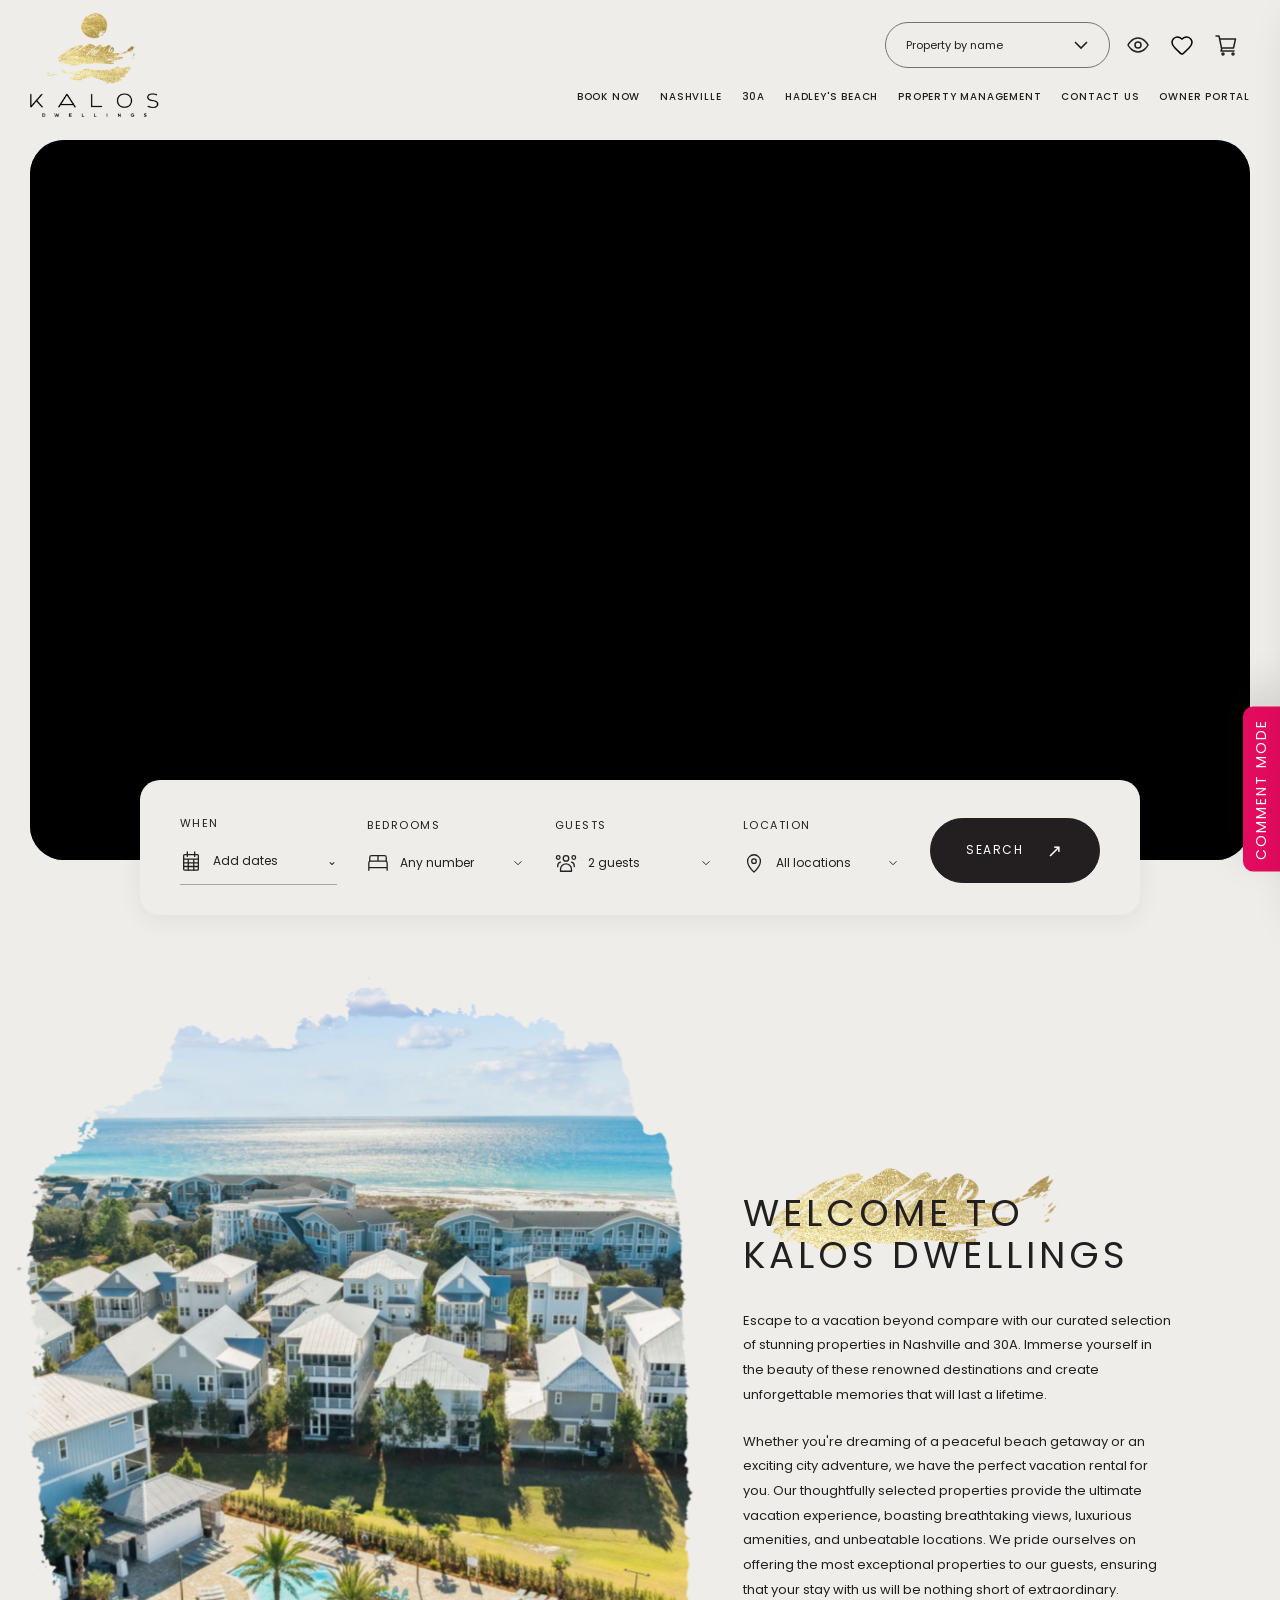
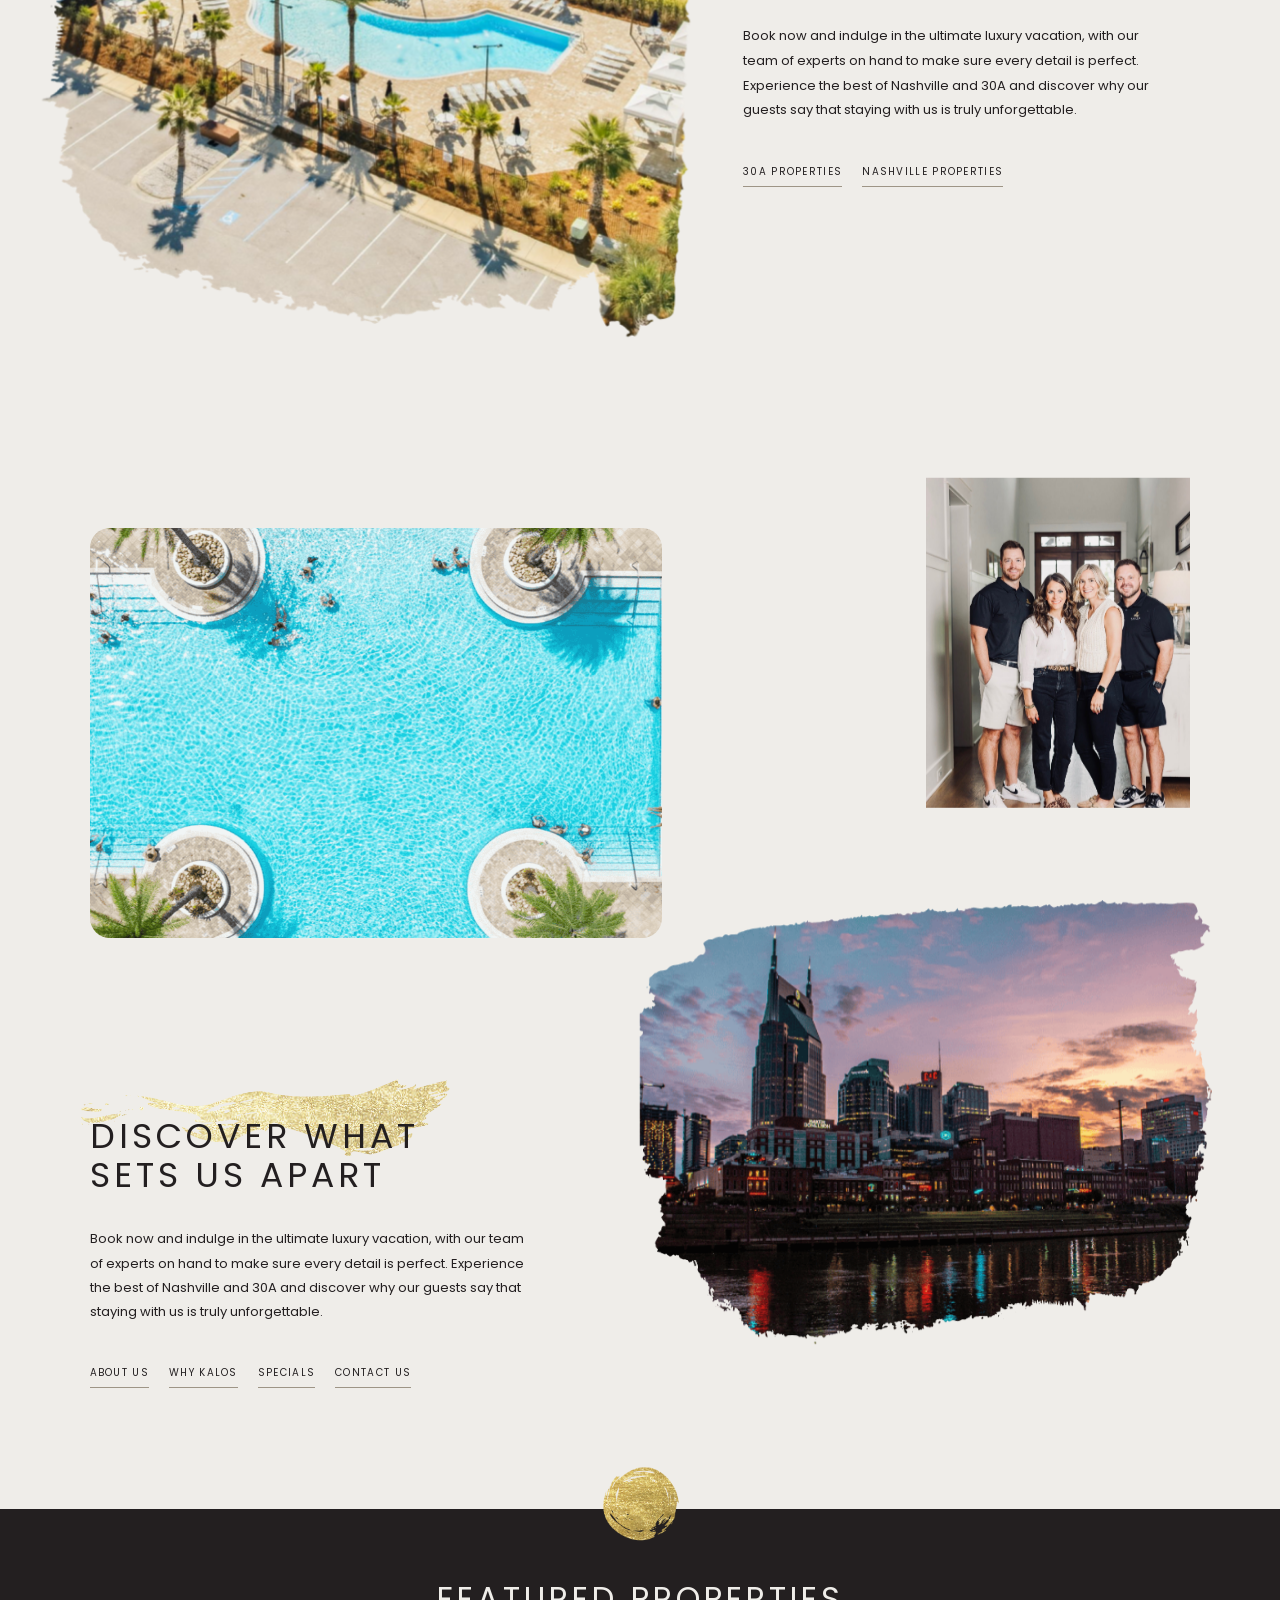
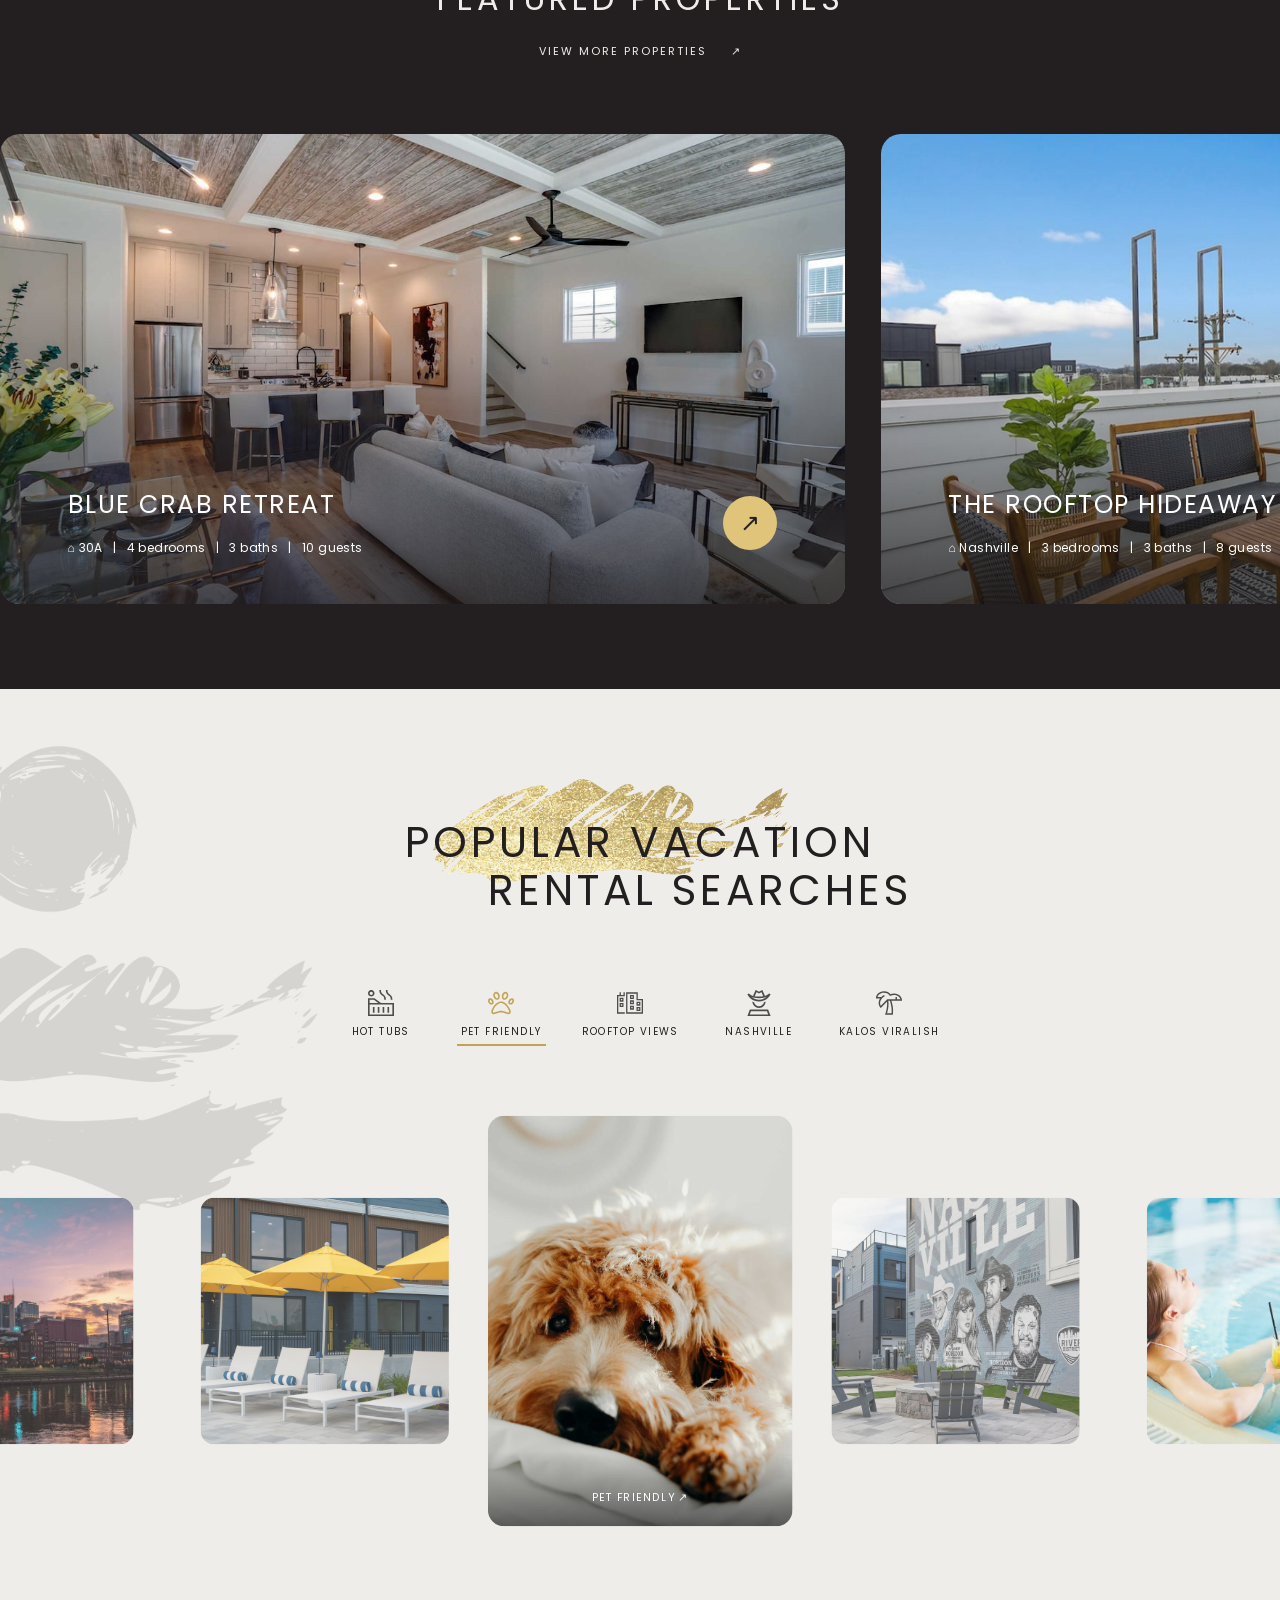
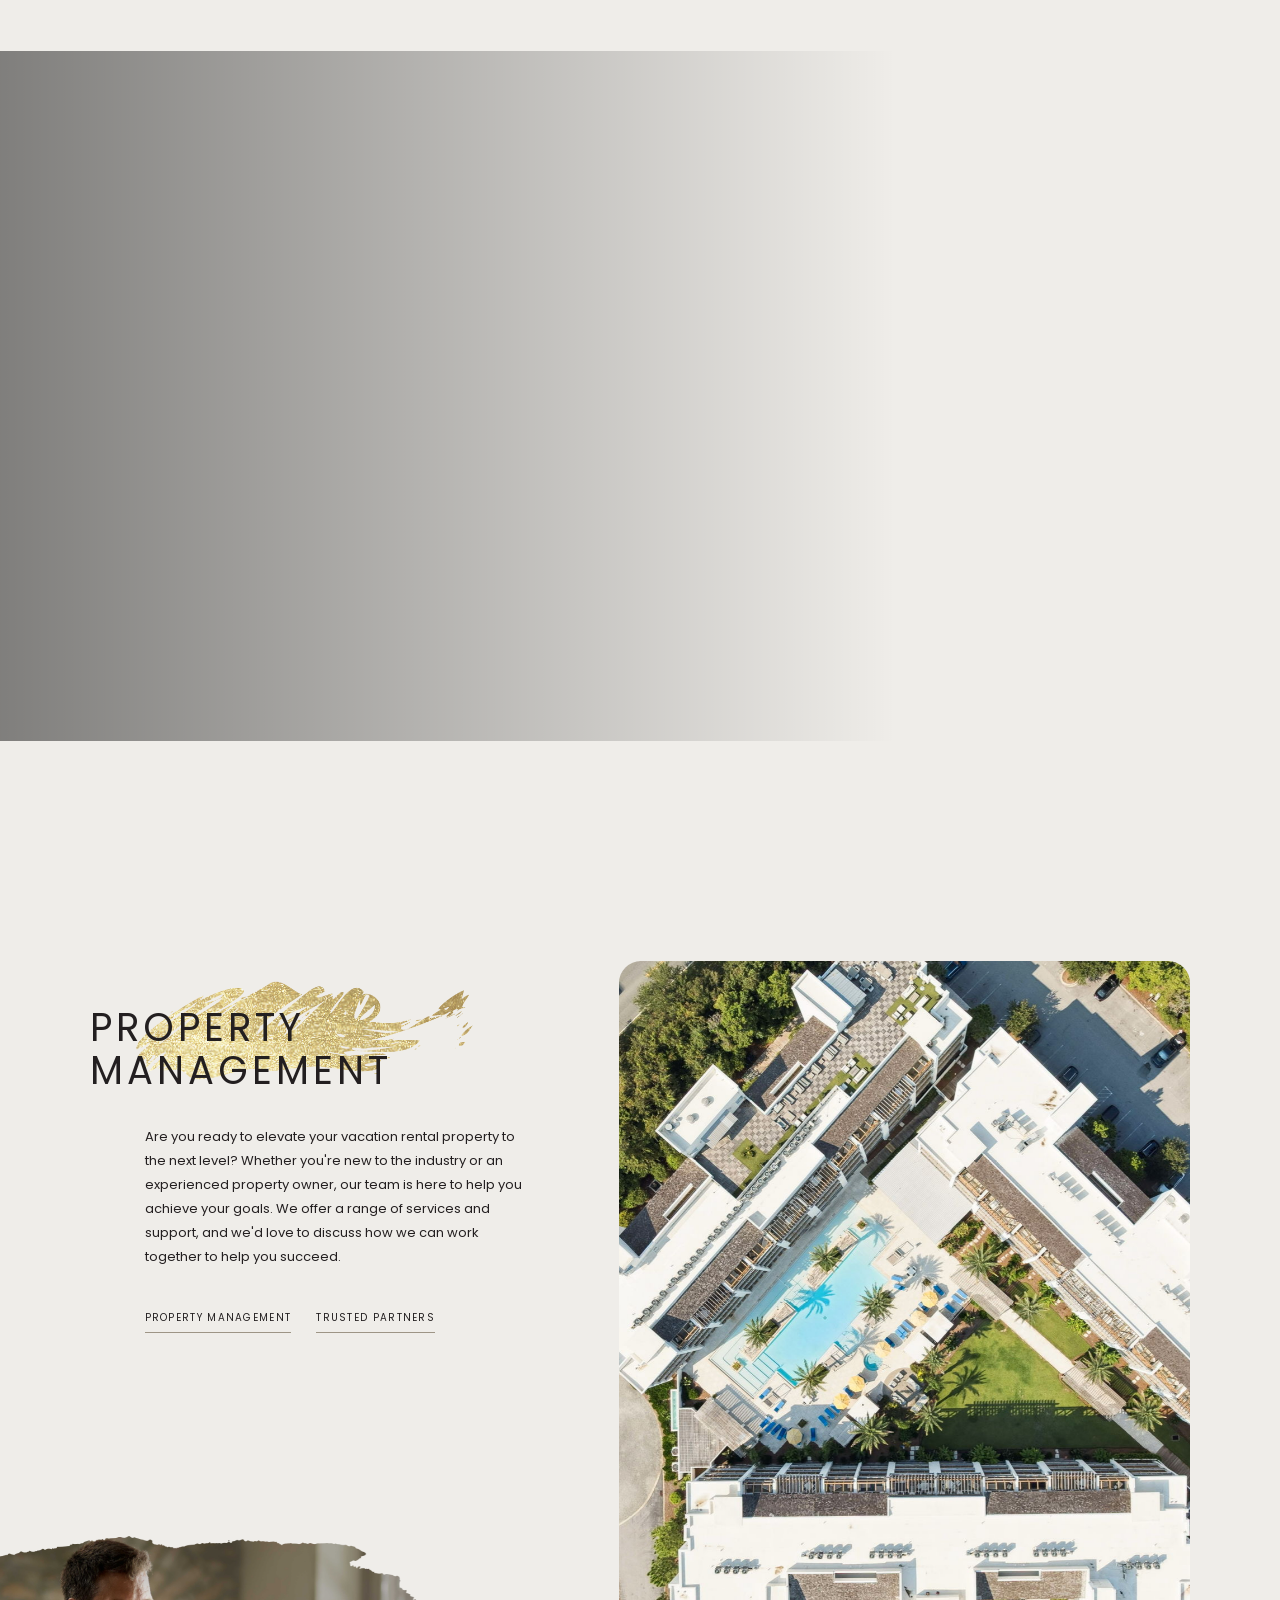
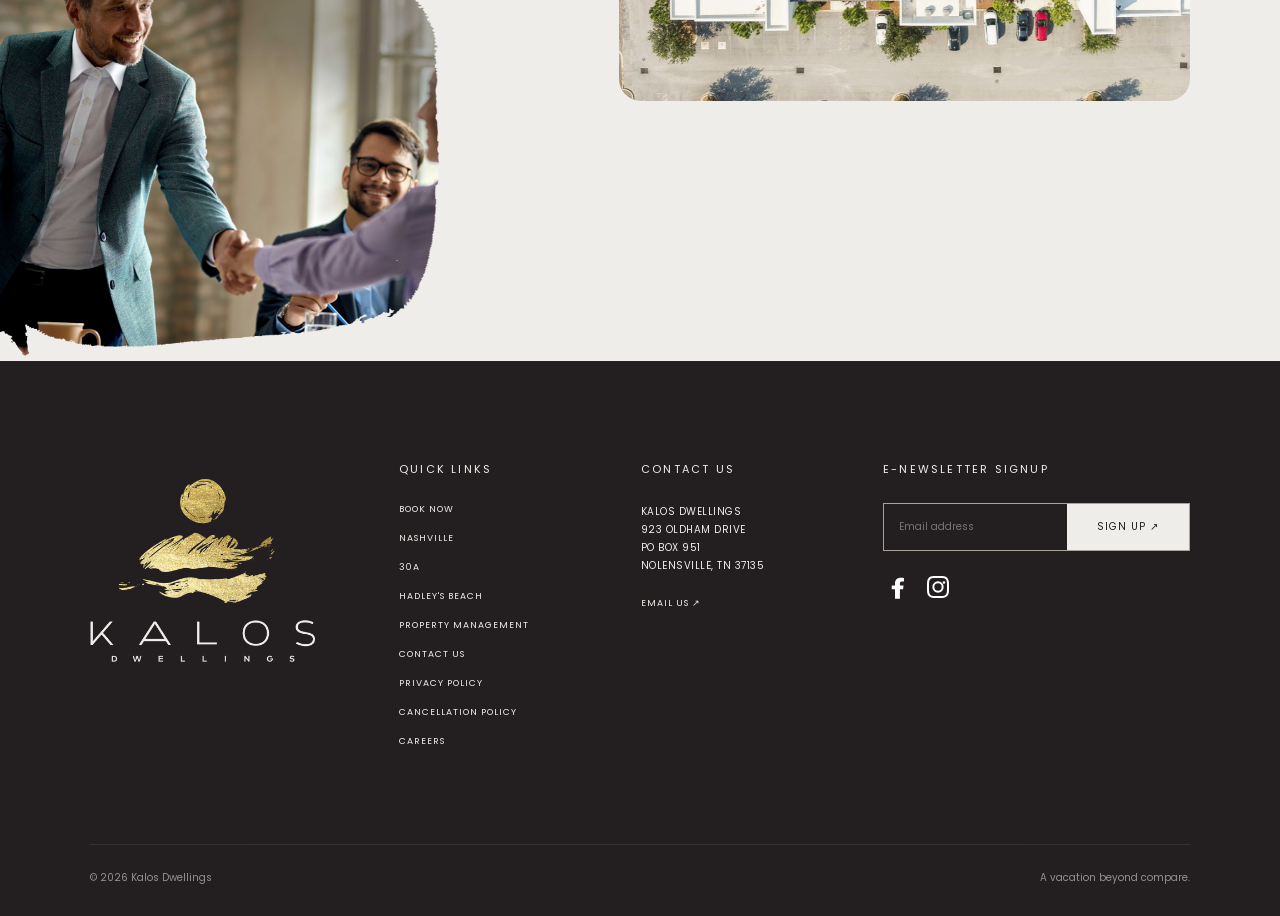
==== commit fc911f34: "Add page comment tool and open V2 guide links in new tabs. Includes the pink Comment mode dock for p" ====
--- a/index.html
+++ b/index.html
@@ -9,6 +9,7 @@
 <link rel="stylesheet" href="header.css">
 <link rel="stylesheet" href="mobile-booking.css"><script src="mobile-booking.js" defer></script>
 <link rel="stylesheet" href="reservation.css">
+<link rel="stylesheet" href="comments.css"><script src="comments.js" defer></script>
 </head>
 <body class="site-menu">
 <a class="skip" href="#welcome">Skip to content</a>
--- a/comments.css
+++ b/comments.css
@@ -0,0 +1,193 @@
+/* Kalos V2 — local review comments */
+:root{
+  --kc-ink:#1c1a16;
+  --kc-muted:#6b6458;
+  --kc-line:#d9d2c4;
+  --kc-cream:#f7f4ee;
+  --kc-paper:#fffcf7;
+  --kc-accent:#E30B5D;
+  --kc-accent-soft:#f7a0bd;
+  --kc-pin:#E30B5D;
+  --kc-shadow:0 18px 40px rgba(28,26,22,.18);
+}
+
+body.kc-placing{cursor:crosshair !important}
+body.kc-placing *{cursor:crosshair !important}
+body.kc-placing .kc-root,
+body.kc-placing .kc-root *{cursor:auto !important}
+body.kc-placing .kc-layer{pointer-events:auto}
+
+.kc-root{
+  position:fixed;inset:0;z-index:2147483000;pointer-events:none;
+  font-family:Poppins,'Century Gothic',Arial,sans-serif;
+  color:var(--kc-ink);
+}
+.kc-root button{font:inherit}
+.kc-root *{box-sizing:border-box}
+
+/* Body is the positioning context so pins scroll with the page */
+body.kc-annotate-root{position:relative}
+.kc-layer{
+  position:absolute;left:0;top:0;width:100%;min-height:100%;pointer-events:none;
+  z-index:2147482000;
+}
+.kc-layer.kc-layer-active{pointer-events:auto}
+
+.kc-pin{
+  position:absolute;width:34px;height:34px;margin:-34px 0 0 -17px;
+  border:0;border-radius:50% 50% 50% 4px;transform:rotate(-45deg);
+  background:var(--kc-pin);color:#fff;box-shadow:var(--kc-shadow);
+  pointer-events:auto;cursor:pointer;display:grid;place-items:center;
+  padding:0;z-index:2;
+}
+.kc-pin span{
+  transform:rotate(45deg);font-size:11px;font-weight:600;letter-spacing:.02em;
+  line-height:1;color:#fff;
+}
+.kc-pin:hover,.kc-pin:focus-visible{background:#b30848;outline:none}
+.kc-pin.is-open{background:#b30848;z-index:5}
+.kc-pin.is-resolved{opacity:.45}
+
+.kc-bubble{
+  position:absolute;z-index:6;width:min(300px,calc(100vw - 32px));
+  background:var(--kc-paper);border:1px solid var(--kc-line);border-radius:16px;
+  box-shadow:var(--kc-shadow);padding:14px 14px 12px;pointer-events:auto;
+  transform:translate(-50%, calc(-100% - 18px));
+}
+.kc-bubble::after{
+  content:"";position:absolute;left:50%;bottom:-7px;width:12px;height:12px;
+  background:var(--kc-paper);border-right:1px solid var(--kc-line);border-bottom:1px solid var(--kc-line);
+  transform:translateX(-50%) rotate(45deg);
+}
+.kc-bubble-meta{display:flex;align-items:center;justify-content:space-between;gap:8px;margin:0 0 8px}
+.kc-bubble-meta strong{font-size:12px;font-weight:560;letter-spacing:.02em}
+.kc-bubble-meta time{font-size:10px;color:var(--kc-muted);letter-spacing:.04em}
+.kc-bubble textarea,
+.kc-composer textarea{
+  width:100%;min-height:78px;resize:vertical;border:1px solid var(--kc-line);
+  border-radius:12px;padding:10px 12px;background:#fff;color:var(--kc-ink);
+  font:inherit;font-size:13px;line-height:1.5;outline:none;
+}
+.kc-bubble textarea:focus,
+.kc-composer textarea:focus{border-color:var(--kc-accent)}
+.kc-bubble-body{font-size:13px;line-height:1.55;margin:0 0 10px;white-space:pre-wrap;word-break:break-word}
+.kc-bubble-actions,.kc-composer-actions{
+  display:flex;flex-wrap:wrap;gap:8px;justify-content:flex-end;margin-top:10px
+}
+.kc-btn{
+  pointer-events:auto;border:1px solid var(--kc-line);background:#fff;border-radius:999px;
+  padding:7px 12px;font-size:11px;letter-spacing:.08em;text-transform:uppercase;cursor:pointer;
+  color:var(--kc-ink);
+}
+.kc-btn:hover{border-color:var(--kc-accent)}
+.kc-btn.primary{background:var(--kc-accent);color:#fff;border-color:var(--kc-accent)}
+.kc-btn.primary:hover{background:#b30848;border-color:#b30848}
+.kc-btn.ghost{background:transparent}
+.kc-btn.danger{color:#8a2f2f;border-color:#e0bdbd}
+
+.kc-composer{
+  position:absolute;z-index:7;width:min(320px,calc(100vw - 32px));
+  background:var(--kc-paper);border:1px solid var(--kc-line);border-radius:16px;
+  box-shadow:var(--kc-shadow);padding:14px;pointer-events:auto;
+  transform:translate(-50%, calc(-100% - 18px));
+}
+.kc-composer h3{margin:0 0 8px;font-size:12px;letter-spacing:.12em;text-transform:uppercase;font-weight:560}
+.kc-composer label{display:block;font-size:11px;color:var(--kc-muted);margin:0 0 6px}
+.kc-composer input[type="text"]{
+  width:100%;border:1px solid var(--kc-line);border-radius:10px;padding:8px 10px;
+  margin-bottom:8px;font:inherit;font-size:13px;background:#fff;color:var(--kc-ink);
+}
+
+.kc-dock{
+  position:fixed;right:0;bottom:28px;
+  z-index:10;pointer-events:auto;display:flex;flex-direction:row-reverse;align-items:flex-end;gap:12px;
+}
+.kc-tab{
+  position:relative;border:0;cursor:pointer;
+  background:var(--kc-accent);color:#fff !important;
+  writing-mode:vertical-rl;text-orientation:mixed;
+  transform:rotate(180deg);
+  padding:12px 8px;border-radius:0 10px 10px 0;
+  font-size:9px;font-weight:600;letter-spacing:.14em;text-transform:uppercase;
+  line-height:1;box-shadow:var(--kc-shadow);
+}
+.kc-tab:hover,
+.kc-tab.is-open{background:#b30848}
+.kc-tools{
+  display:flex;flex-direction:column;align-items:flex-end;gap:10px;
+  margin-right:4px;
+}
+.kc-tools[hidden]{display:none !important}
+.kc-banner{
+  max-width:min(340px,calc(100vw - 88px));
+  background:var(--kc-ink);color:#fff;border-radius:14px;padding:10px 14px;
+  font-size:12px;line-height:1.45;box-shadow:var(--kc-shadow);
+}
+.kc-banner strong{display:block;font-size:11px;letter-spacing:.1em;text-transform:uppercase;margin-bottom:4px;color:#ffb3cd}
+.kc-fab-row{display:flex;gap:8px;align-items:center}
+.kc-fab,
+.kc-fab-side{
+  width:54px;height:54px;border-radius:50%;border:0;
+  background:var(--kc-accent);color:#fff !important;cursor:pointer;display:grid;place-items:center;
+  box-shadow:var(--kc-shadow);position:relative;padding:0;flex:0 0 54px;
+}
+.kc-fab:hover,
+.kc-fab.is-on,
+.kc-fab-side:hover,
+.kc-fab-side.is-on{
+  background:#b30848;color:#fff !important;
+}
+.kc-fab svg,
+.kc-fab-side svg{
+  width:22px;height:22px;display:block;stroke:#fff;color:#fff;
+}
+.kc-badge{
+  position:absolute;top:-4px;right:-4px;min-width:20px;height:20px;padding:0 5px;
+  border-radius:999px;background:#fff;color:var(--kc-accent);font-size:10px;font-weight:700;
+  display:grid;place-items:center;border:2px solid var(--kc-accent);
+}
+
+.kc-panel{
+  position:fixed;top:0;right:0;height:100%;width:min(380px,100vw);
+  background:var(--kc-cream);border-left:1px solid var(--kc-line);
+  box-shadow:var(--kc-shadow);pointer-events:auto;display:flex;flex-direction:column;
+  transform:translateX(105%);transition:transform .28s ease;z-index:12;
+}
+.kc-panel.is-open{transform:translateX(0)}
+.kc-panel-head{
+  padding:18px 18px 14px;border-bottom:1px solid var(--kc-line);
+  display:flex;align-items:flex-start;justify-content:space-between;gap:12px;
+}
+.kc-panel-head h2{margin:0;font-size:15px;letter-spacing:.04em;font-weight:560}
+.kc-panel-head p{margin:6px 0 0;font-size:12px;color:var(--kc-muted);line-height:1.5}
+.kc-close{
+  border:0;background:transparent;padding:4px;margin:0;cursor:pointer;
+  color:var(--kc-ink);line-height:1;font-size:22px;font-weight:400;
+  display:grid;place-items:center;width:32px;height:32px;flex:0 0 auto;
+}
+.kc-close:hover{color:var(--kc-accent)}
+.kc-panel-list{flex:1;overflow:auto;padding:10px 12px 24px;display:grid;gap:10px;align-content:start}
+.kc-empty{padding:28px 14px;text-align:center;color:var(--kc-muted);font-size:13px;line-height:1.6}
+.kc-item{
+  display:grid;gap:6px;text-align:left;width:100%;padding:12px 14px;border-radius:14px;
+  border:1px solid var(--kc-line);background:var(--kc-paper);cursor:pointer;color:var(--kc-ink);
+}
+.kc-item:hover{border-color:var(--kc-accent)}
+.kc-item.is-active{border-color:var(--kc-accent);box-shadow:0 0 0 1px var(--kc-accent-soft)}
+.kc-item.is-resolved{opacity:.55}
+.kc-item-top{display:flex;justify-content:space-between;gap:8px;font-size:11px;color:var(--kc-muted)}
+.kc-item strong{font-size:13px;font-weight:560;color:var(--kc-ink);display:block;line-height:1.45}
+
+.kc-backdrop{
+  position:fixed;inset:0;background:rgba(28,26,22,.18);pointer-events:auto;
+  opacity:0;visibility:hidden;transition:opacity .2s;z-index:11;
+}
+.kc-backdrop.is-open{opacity:1;visibility:visible}
+
+@media (max-width:720px){
+  .kc-dock{bottom:20px}
+  .kc-tools{margin-right:2px}
+  .kc-tab{padding:10px 7px;font-size:8px;letter-spacing:.12em}
+  .kc-bubble,.kc-composer{transform:translate(-50%, 16px)}
+  .kc-bubble::after{top:-7px;bottom:auto;transform:translateX(-50%) rotate(225deg)}
+}
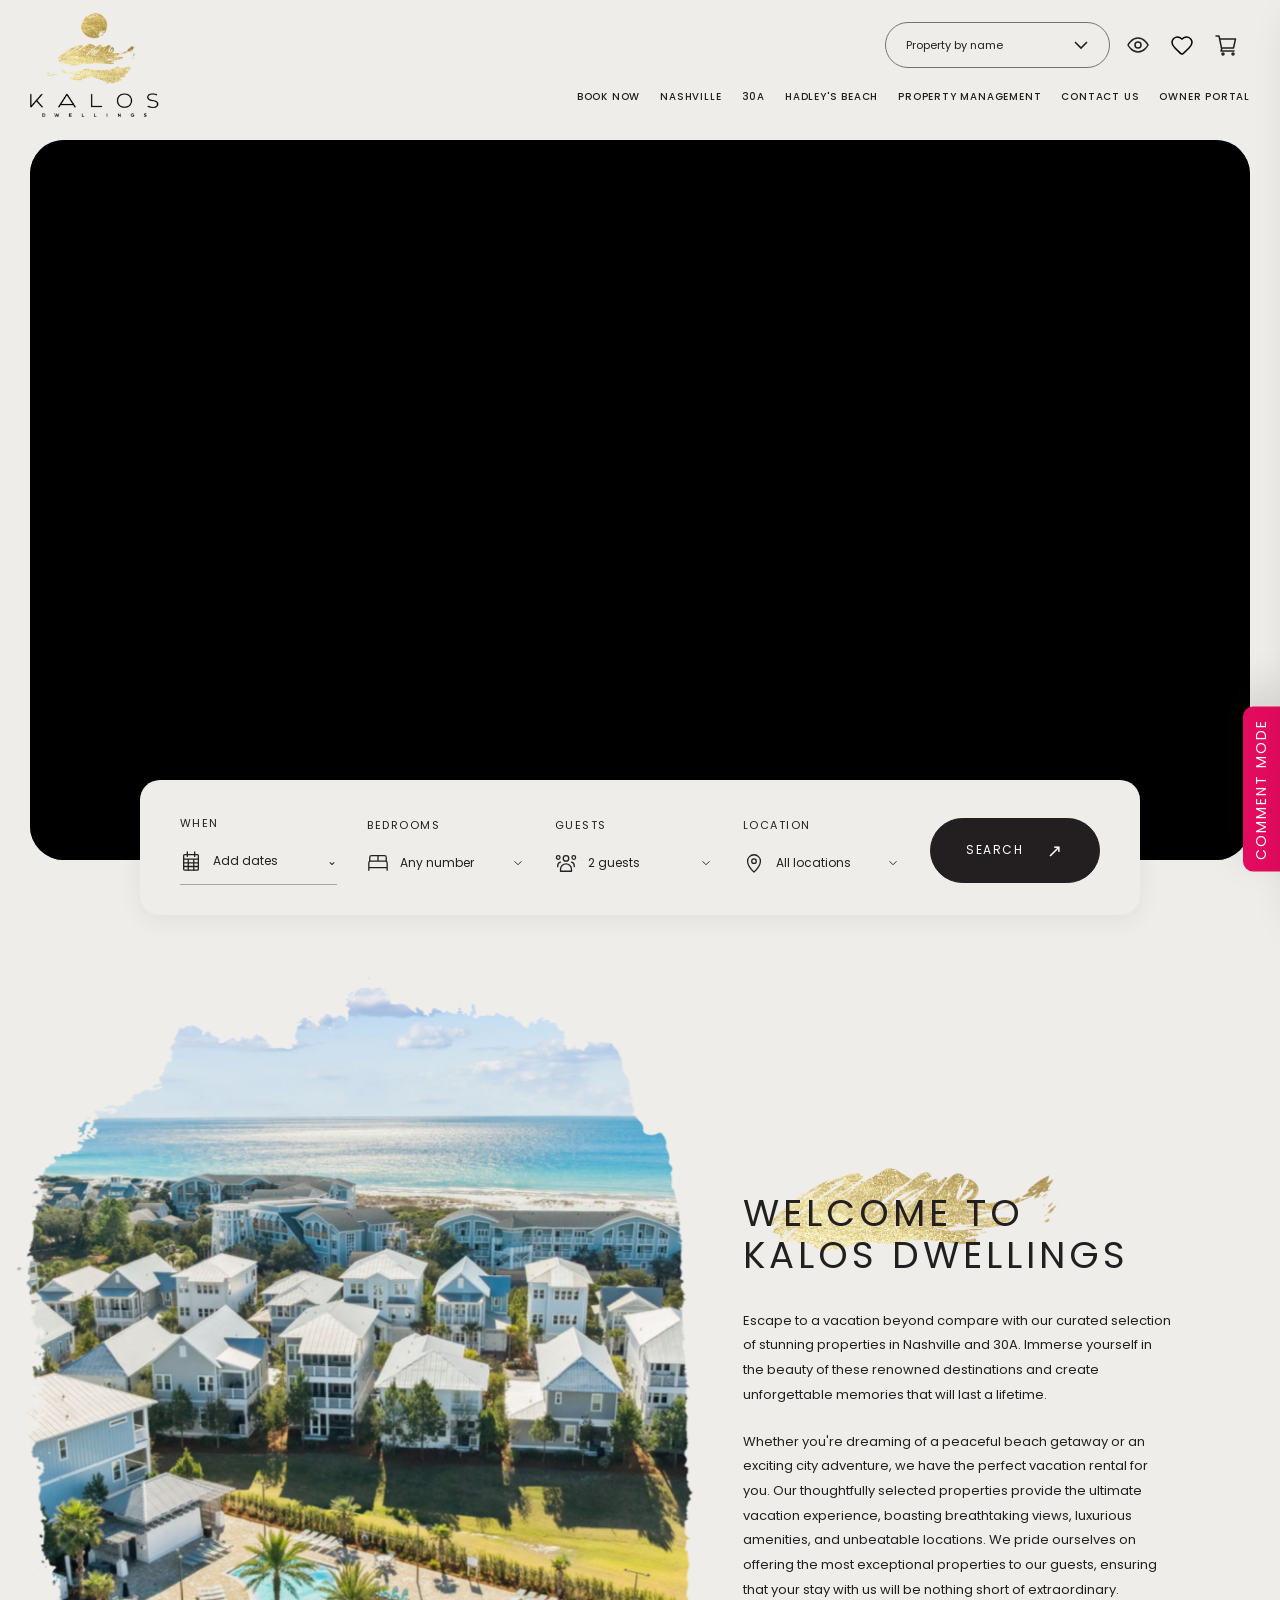
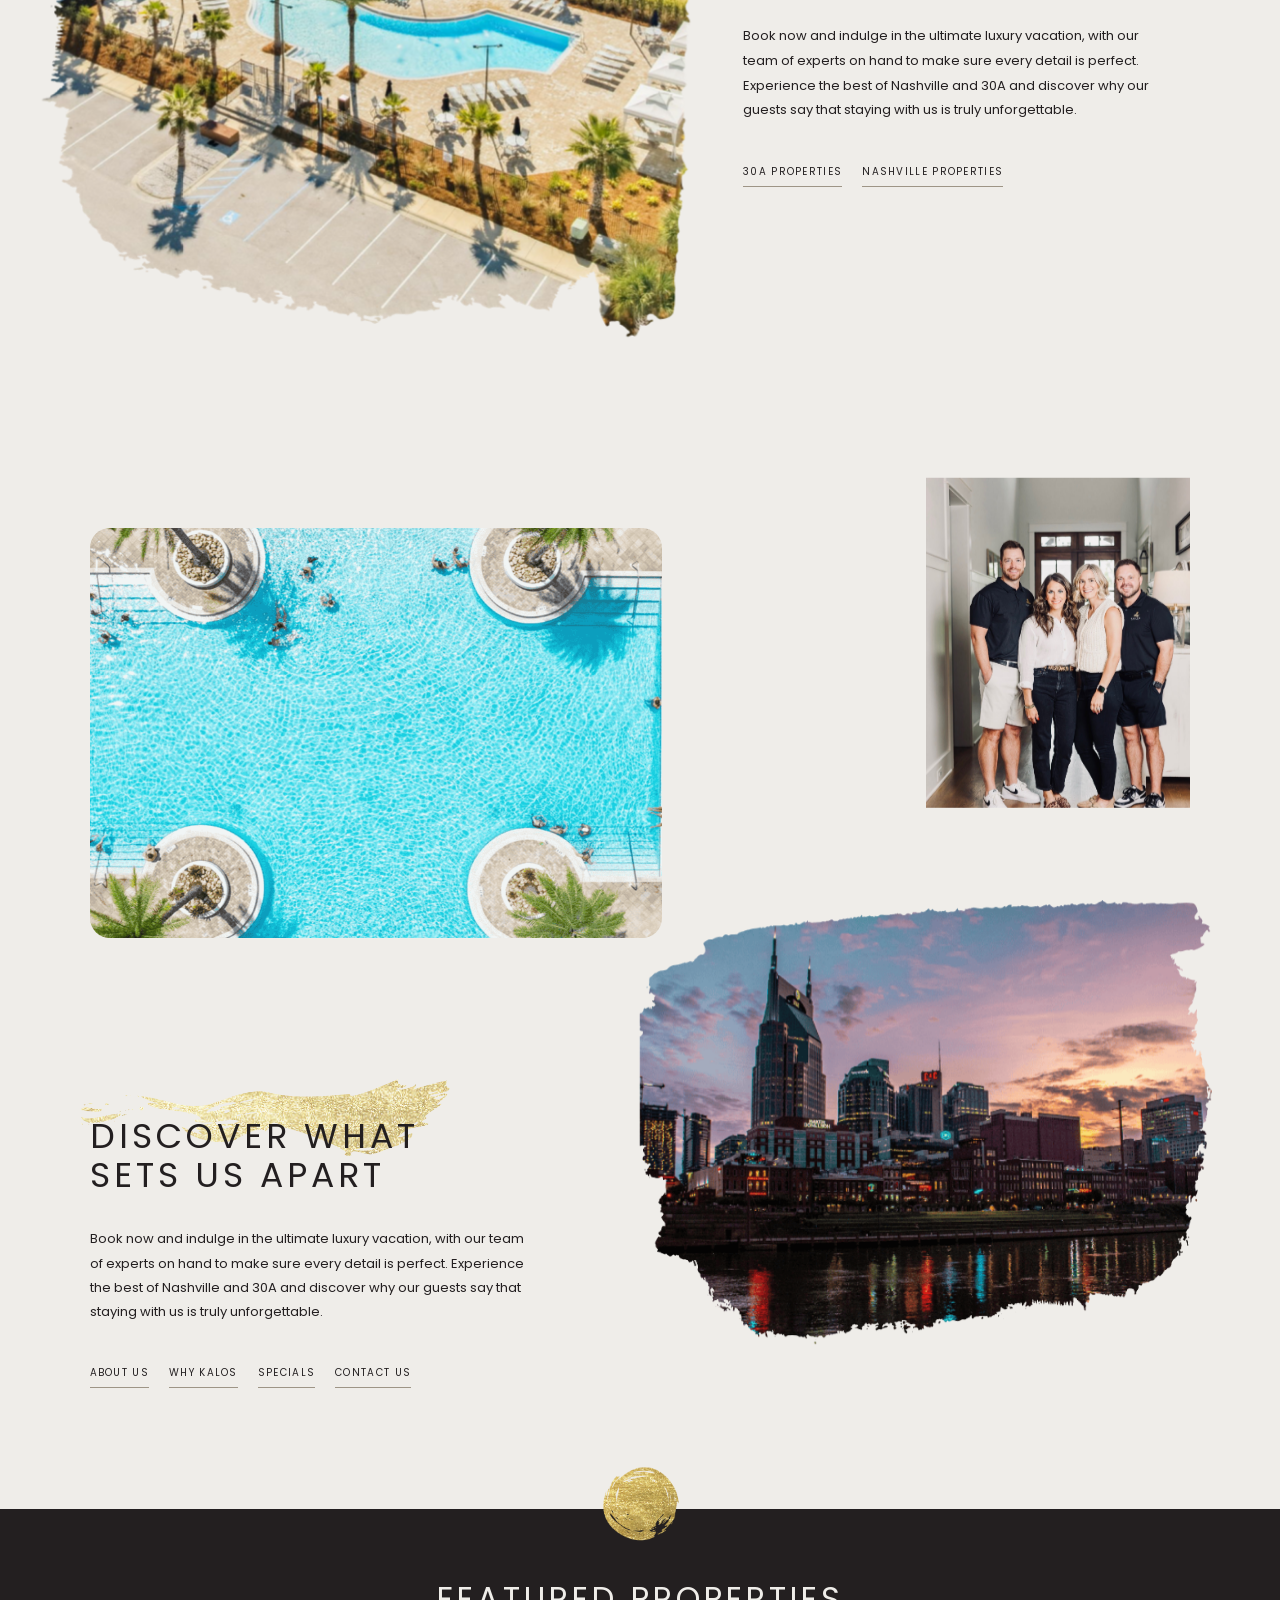
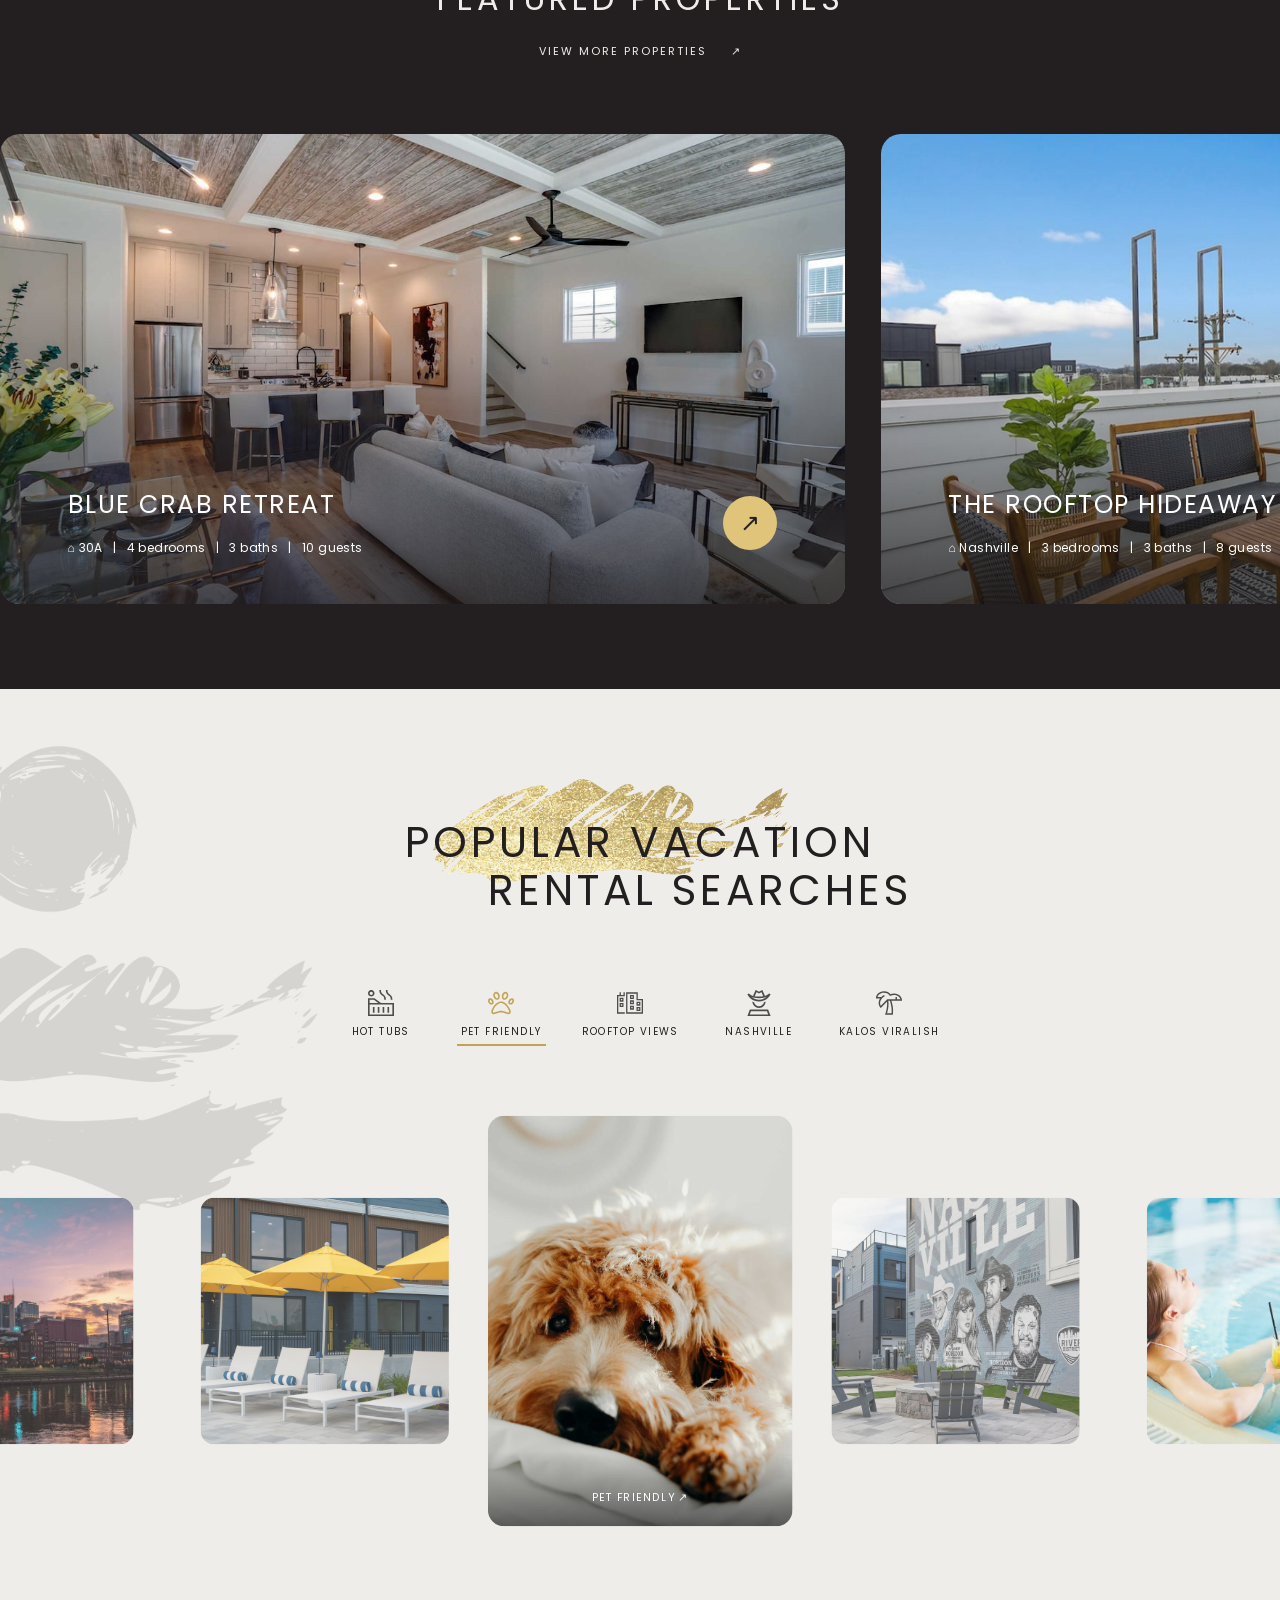
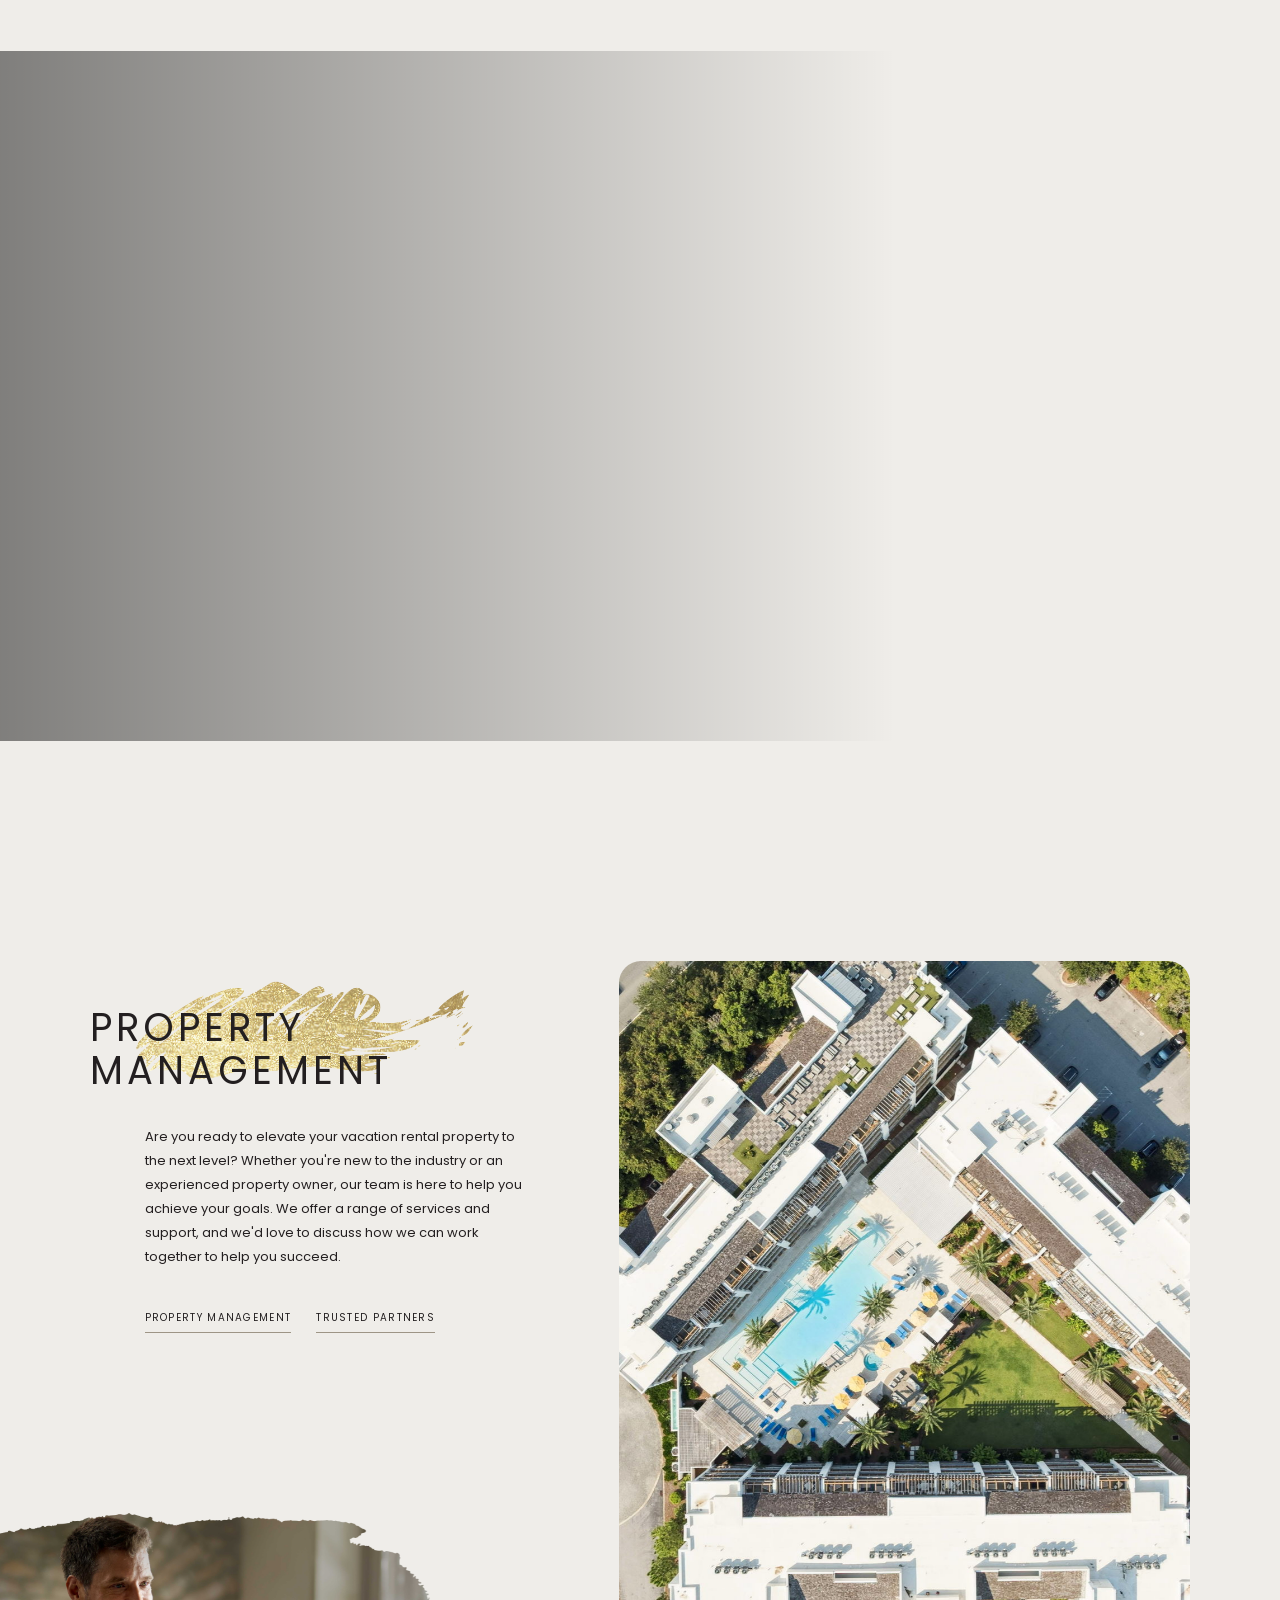
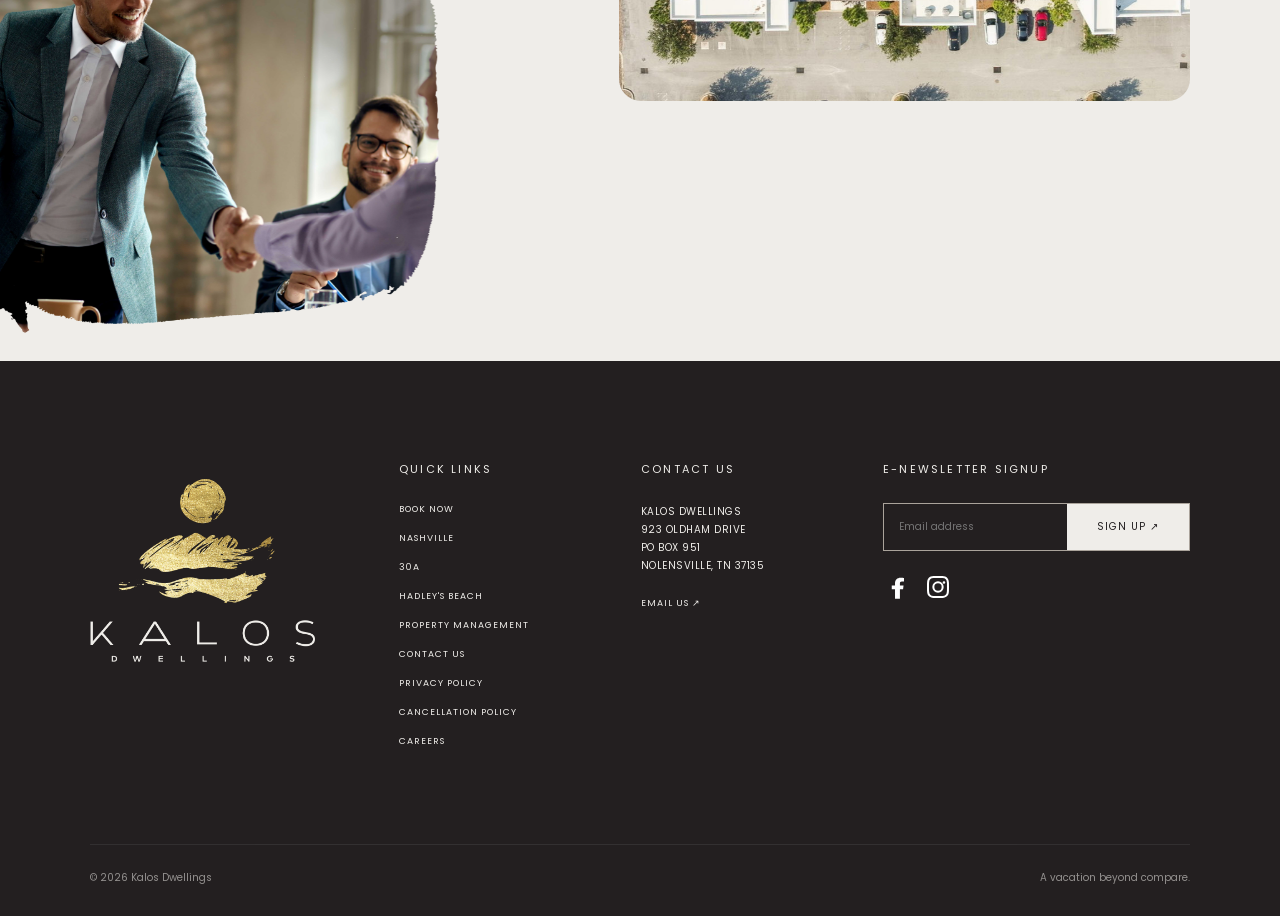
==== commit e6ccb62f: "Fix homepage logo links for GitHub Pages. Point brand and booking-close navigation to index.html so " ====
--- a/index.html
+++ b/index.html
@@ -14,7 +14,7 @@
 <body class="site-menu">
 <a class="skip" href="#welcome">Skip to content</a>
 <header class="header">
-<a href="#" class="brand" aria-label="Kalos Dwellings home"><img src="assets/booking-logo.png" width="131" height="115" alt="Kalos Dwellings"></a>
+<a href="index.html" class="brand" aria-label="Kalos Dwellings home"><img src="assets/booking-logo.png" width="131" height="115" alt="Kalos Dwellings"></a>
 <nav aria-label="Main navigation" id="nav"><button data-book>Book now</button><button data-destination="Nashville">Nashville</button><button data-destination="30A">30A</button><button data-destination="Hadley's Beach">Hadley's Beach</button><a href="property-management.html">Property management</a><button data-info="contact">Contact us</button><a href="https://ownerx.streamlinevrs.com/login" target="_blank" rel="noopener noreferrer">Owner portal</a></nav>
 <div class="header-tools"><button class="icon" id="motion" aria-label="Pause animations" title="Pause animations">Ⅱ</button><button class="icon menu-toggle" aria-label="Open menu" aria-expanded="false" aria-controls="nav">☰</button></div>
 </header>
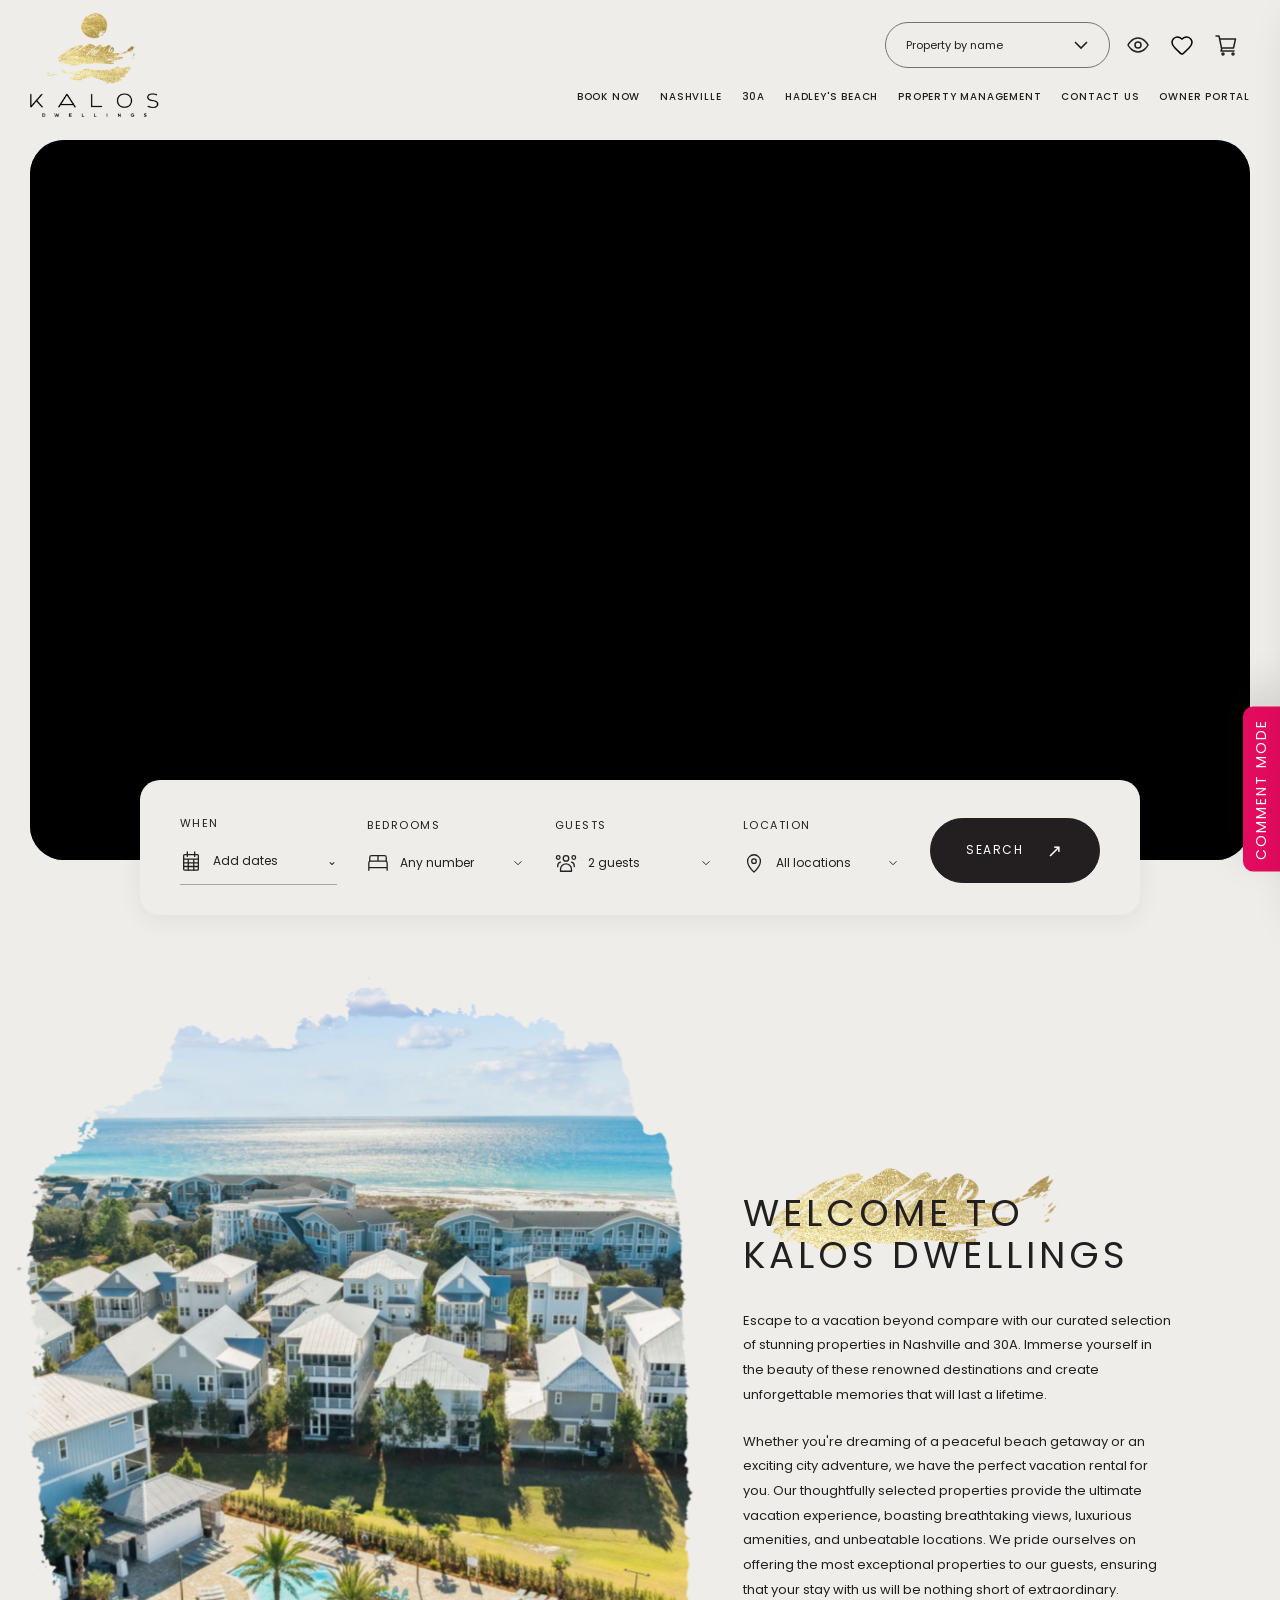
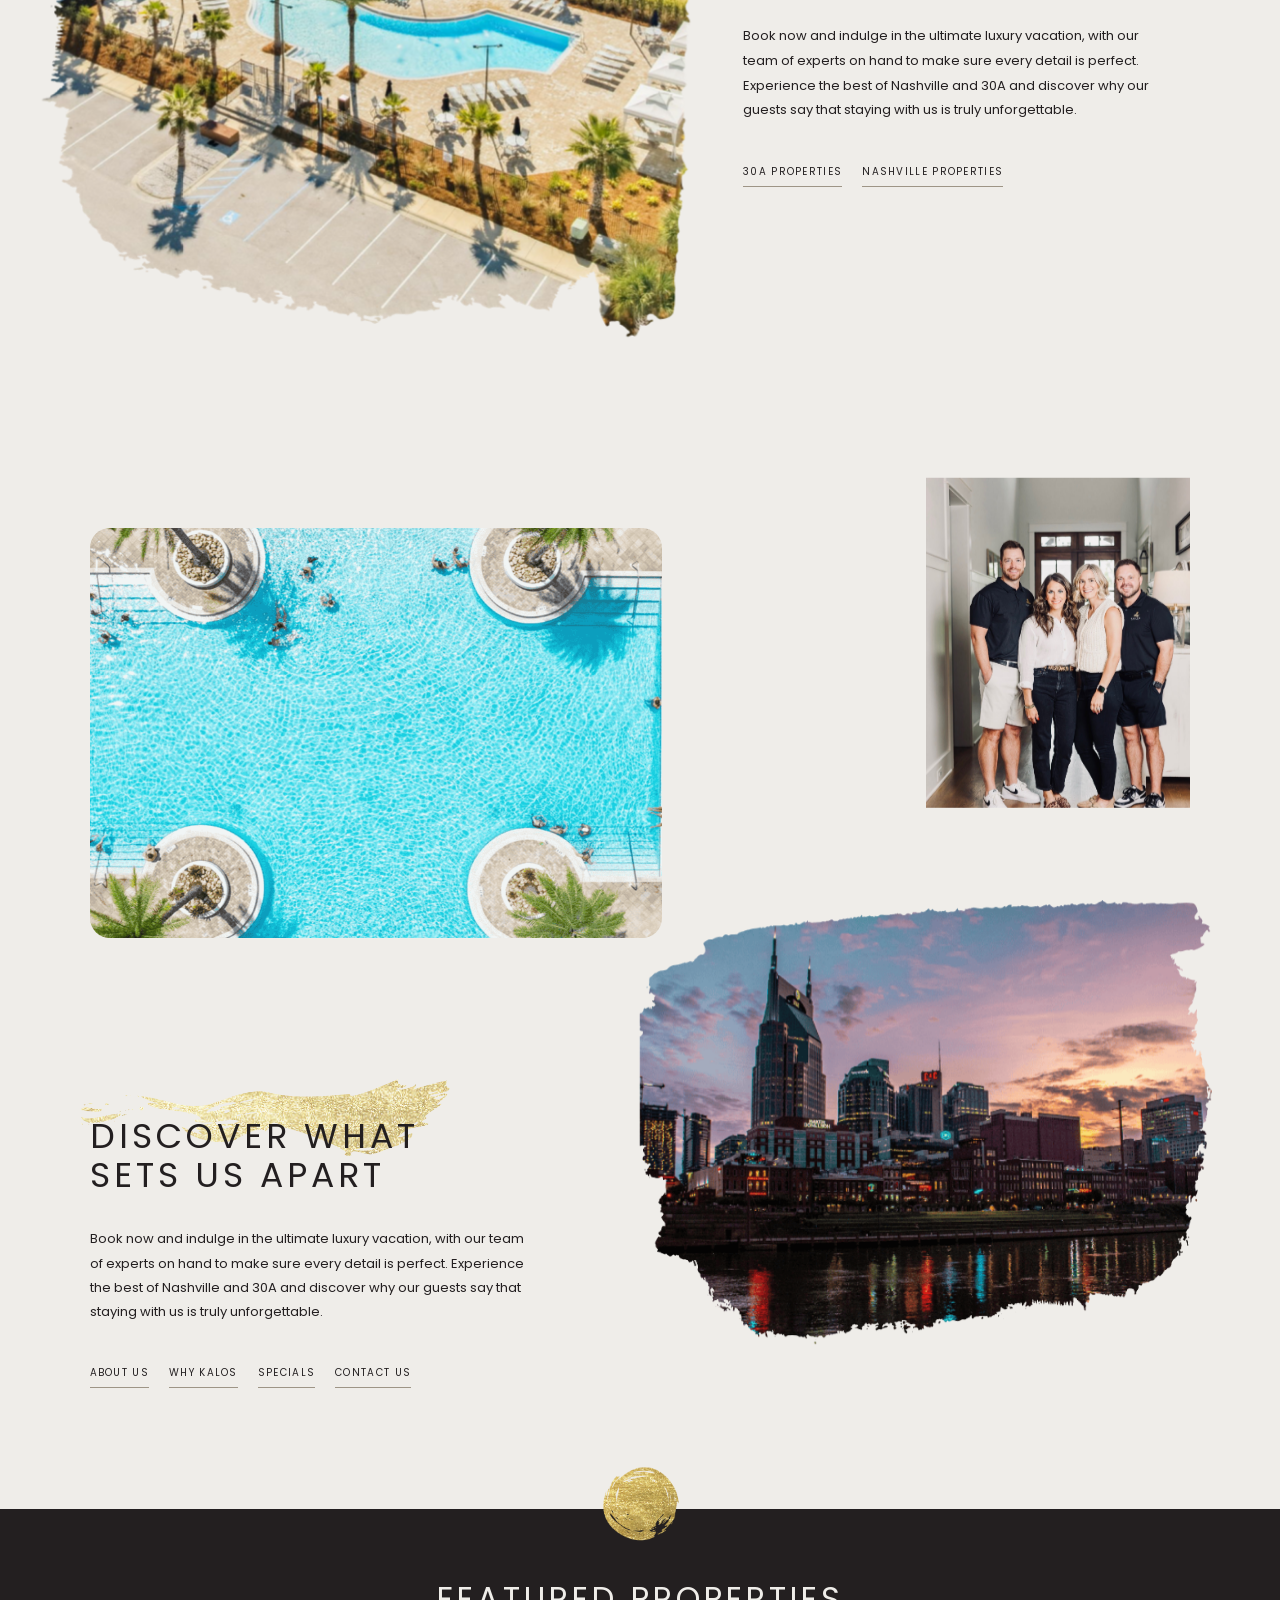
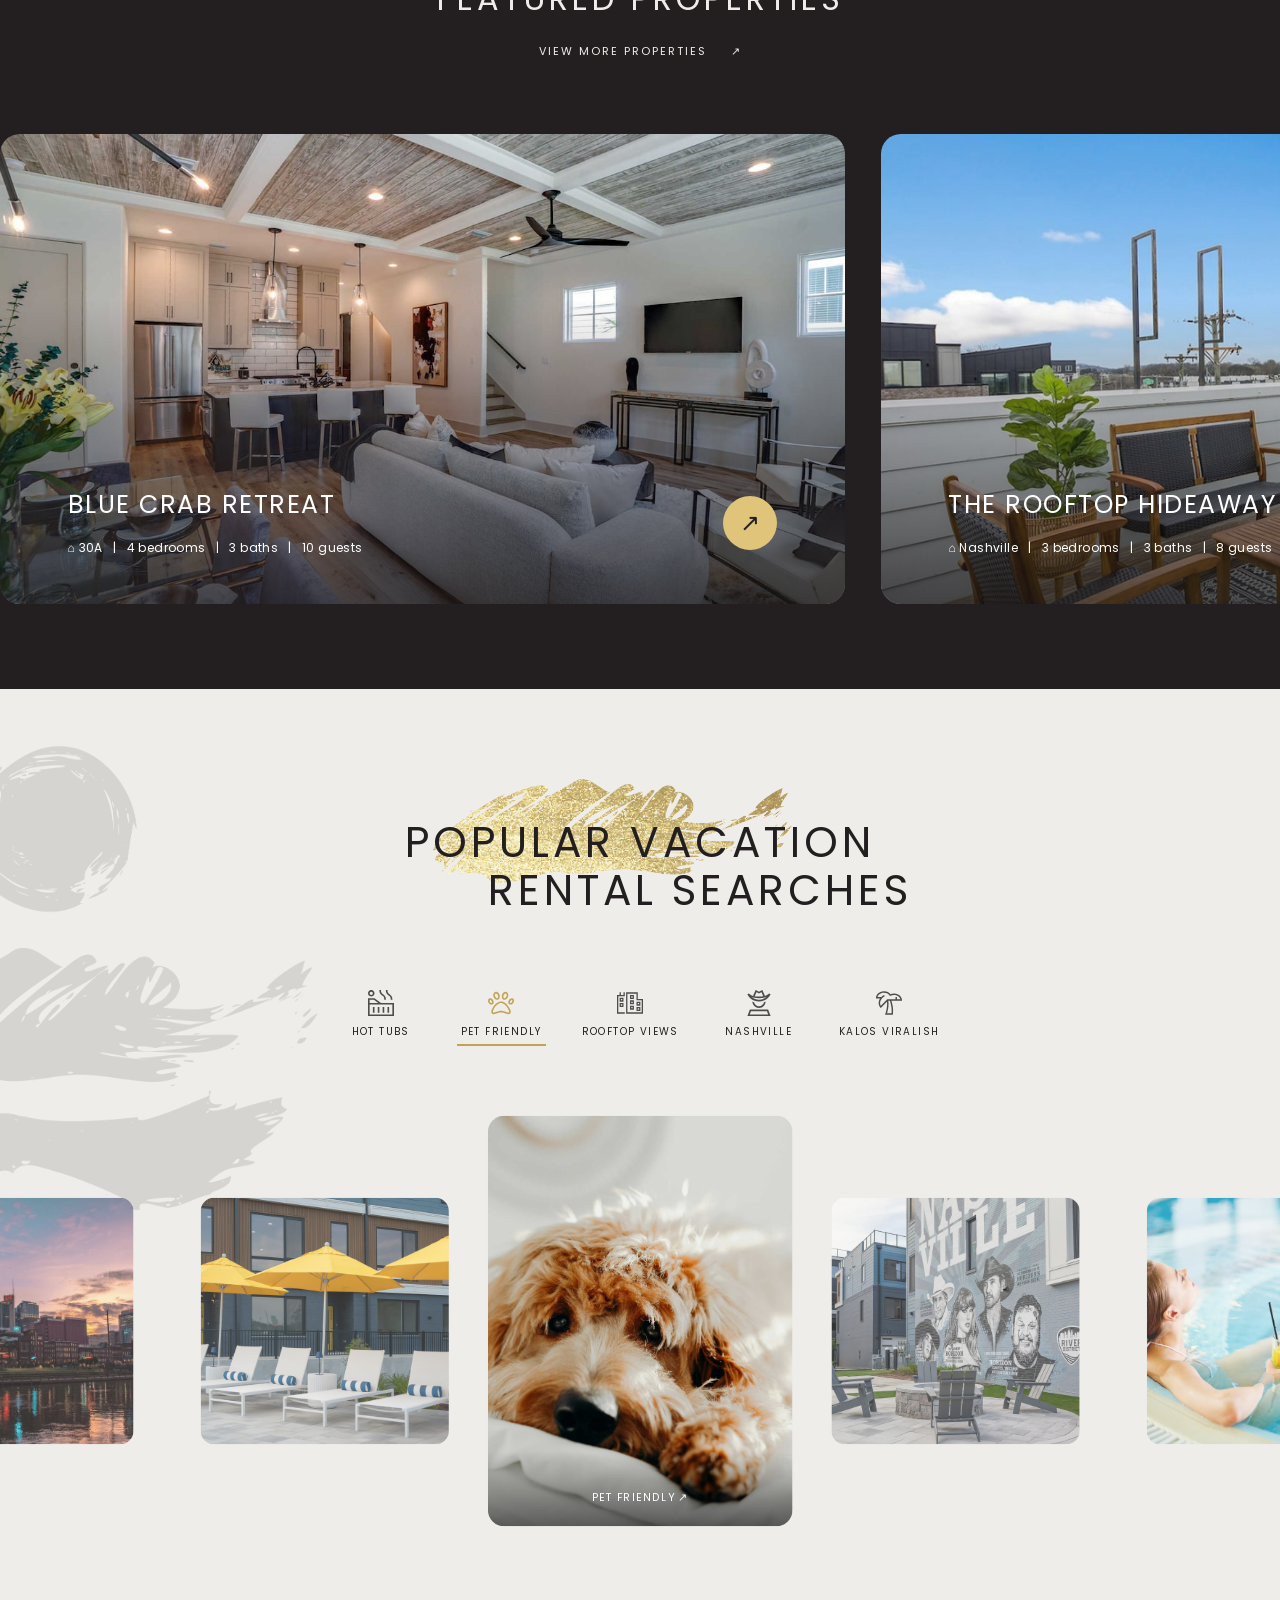
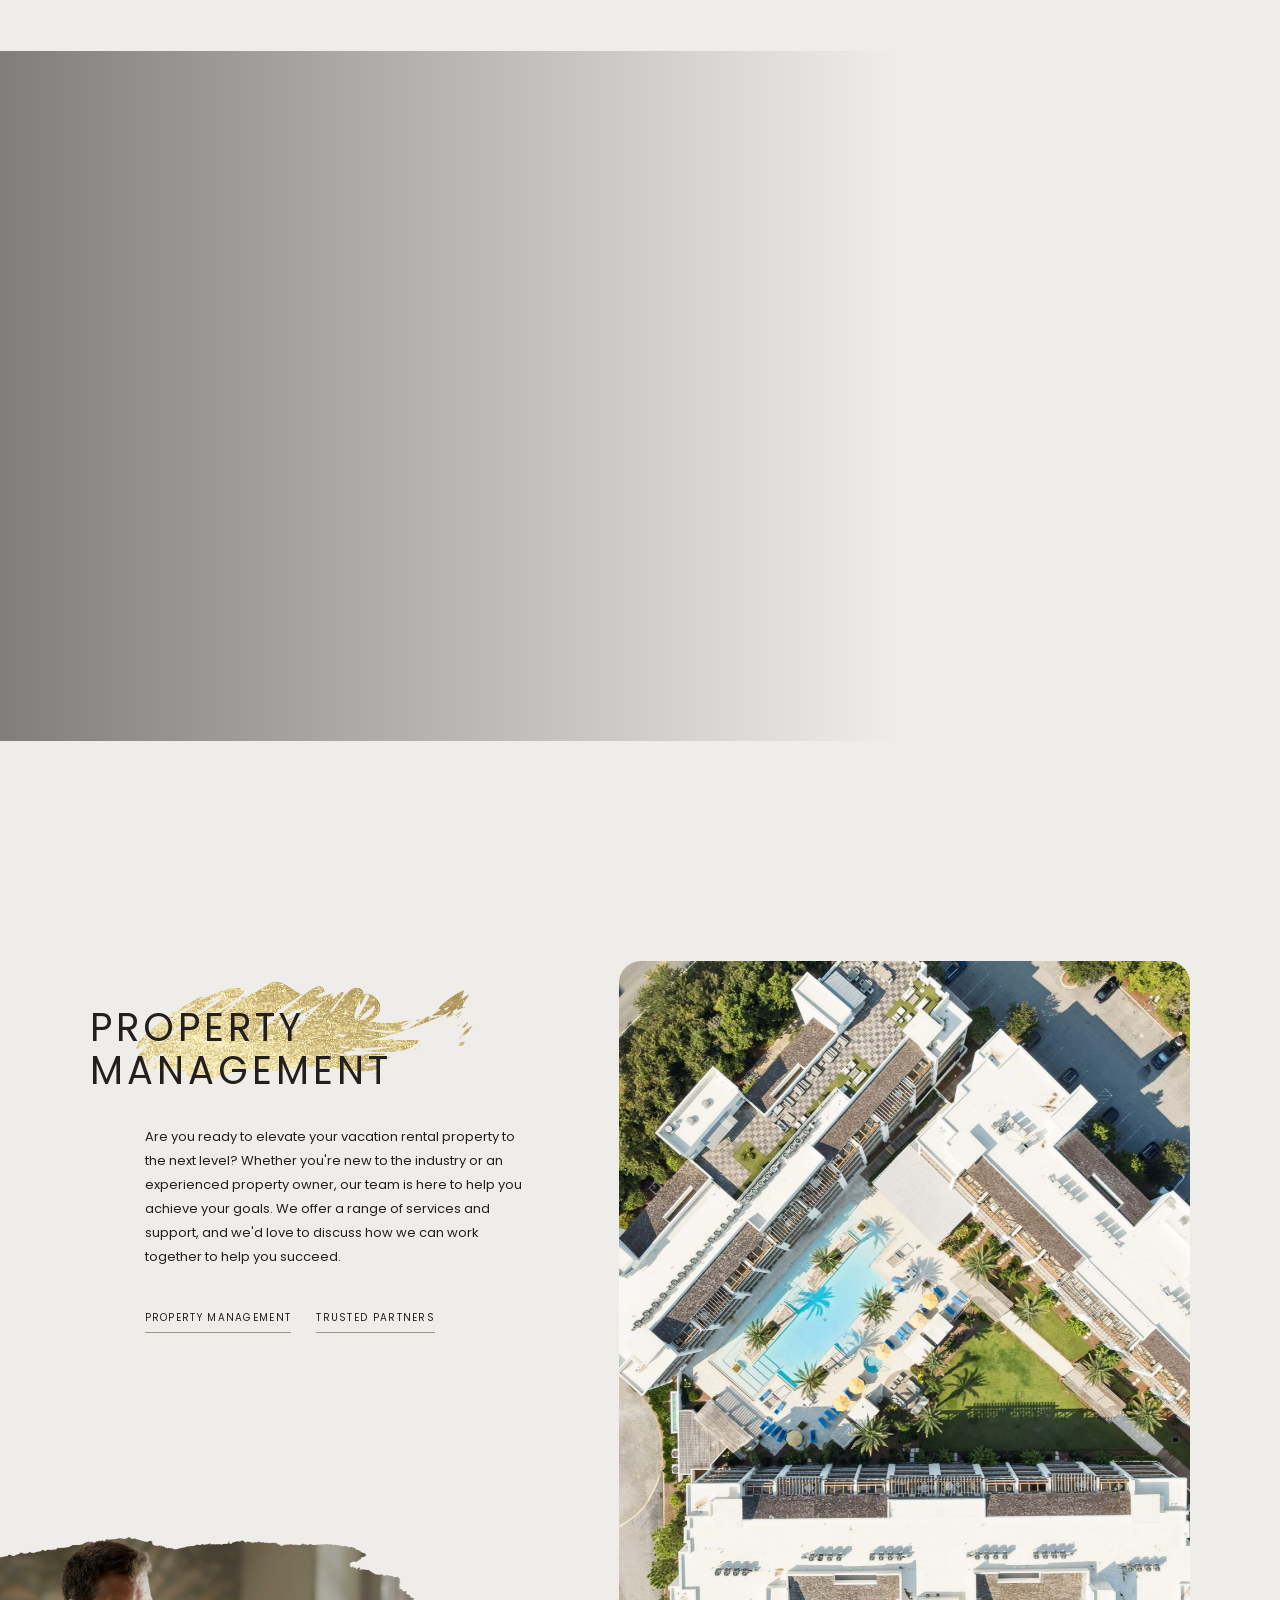
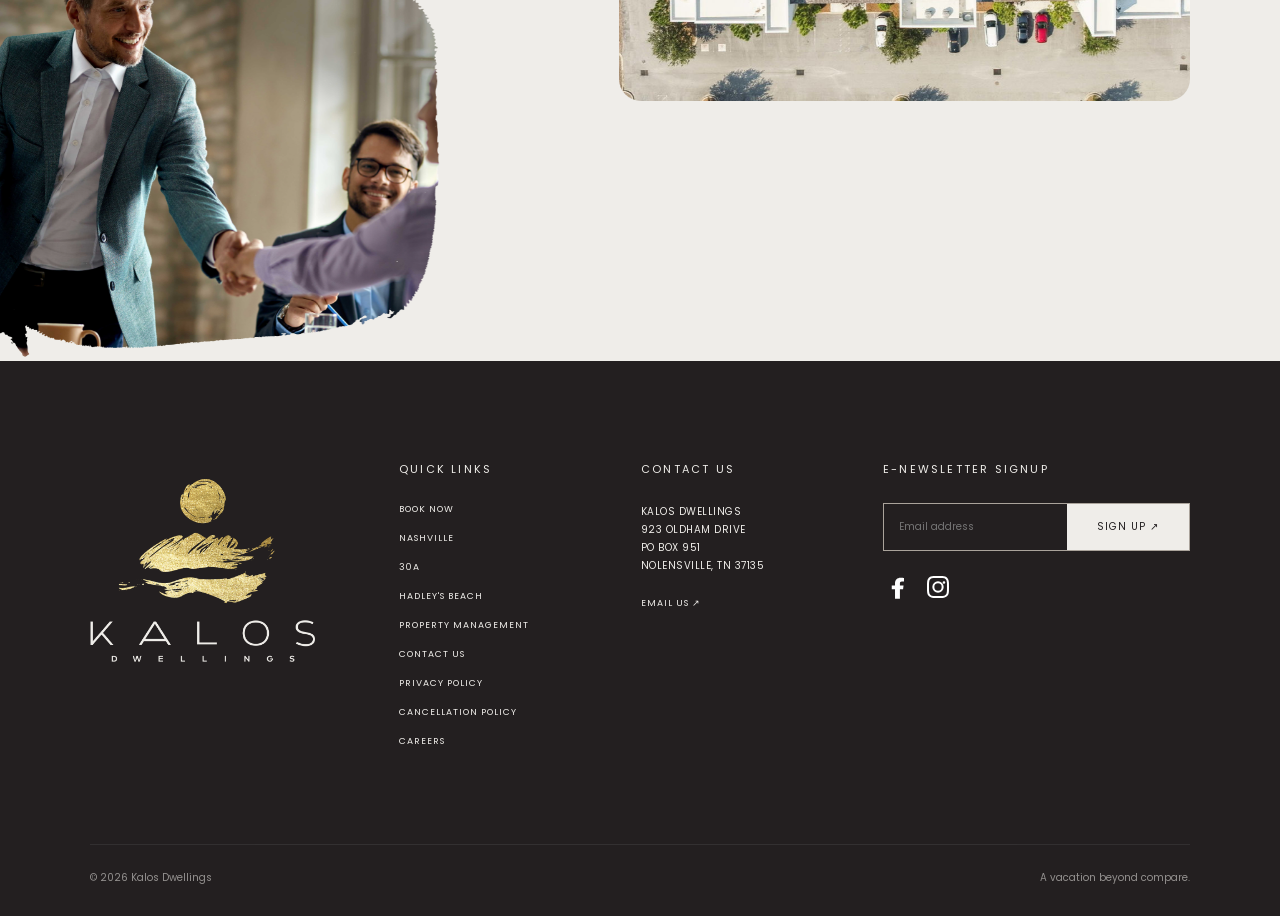
==== commit 81c70754: "Fix Comment mode freeze on GitHub Pages and bust asset cache. Stop the pin-layer MutationObserver fr" ====
--- a/index.html
+++ b/index.html
@@ -9,7 +9,7 @@
 <link rel="stylesheet" href="header.css">
 <link rel="stylesheet" href="mobile-booking.css"><script src="mobile-booking.js" defer></script>
 <link rel="stylesheet" href="reservation.css">
-<link rel="stylesheet" href="comments.css"><script src="comments.js" defer></script>
+<link rel="stylesheet" href="comments.css?v=20261117c"><script src="comments.js?v=20261117c" defer></script>
 </head>
 <body class="site-menu">
 <a class="skip" href="#welcome">Skip to content</a>
--- a/comments.css
+++ b/comments.css
@@ -159,7 +159,16 @@
   display:flex;align-items:flex-start;justify-content:space-between;gap:12px;
 }
 .kc-panel-head h2{margin:0;font-size:15px;letter-spacing:.04em;font-weight:560}
-.kc-panel-head p{margin:6px 0 0;font-size:12px;color:var(--kc-muted);line-height:1.5}
+.kc-panel-head-copy{display:grid;gap:10px;min-width:0;flex:1}
+.kc-page-select{
+  width:100%;max-width:100%;appearance:none;-webkit-appearance:none;
+  border:1px solid var(--kc-line);border-radius:10px;background-color:#fff;
+  background-image:linear-gradient(45deg,transparent 50%,var(--kc-muted) 50%),linear-gradient(135deg,var(--kc-muted) 50%,transparent 50%);
+  background-position:calc(100% - 16px) calc(50% - 2px),calc(100% - 11px) calc(50% - 2px);
+  background-size:5px 5px,5px 5px;background-repeat:no-repeat;
+  padding:9px 28px 9px 12px;font:inherit;font-size:12px;color:var(--kc-ink);cursor:pointer;
+}
+.kc-page-select:focus{outline:none;border-color:var(--kc-accent)}
 .kc-close{
   border:0;background:transparent;padding:4px;margin:0;cursor:pointer;
   color:var(--kc-ink);line-height:1;font-size:22px;font-weight:400;
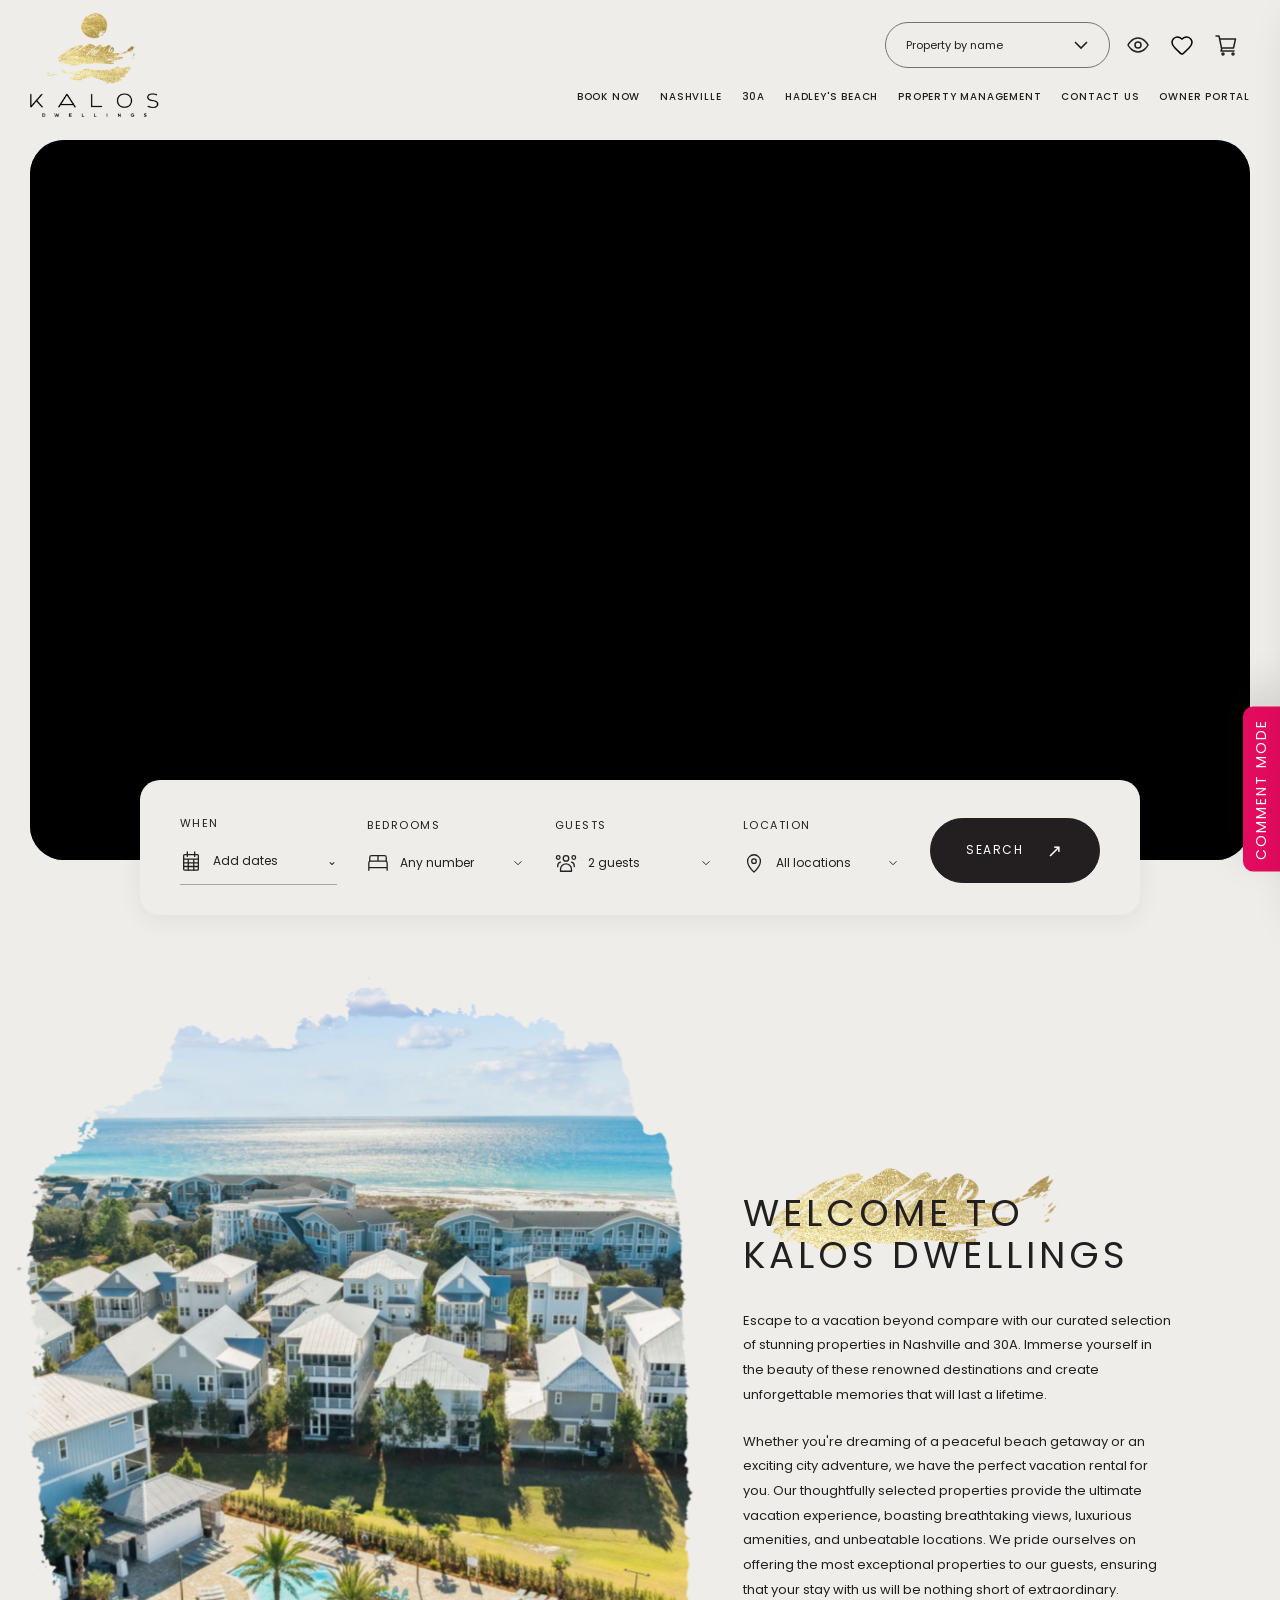
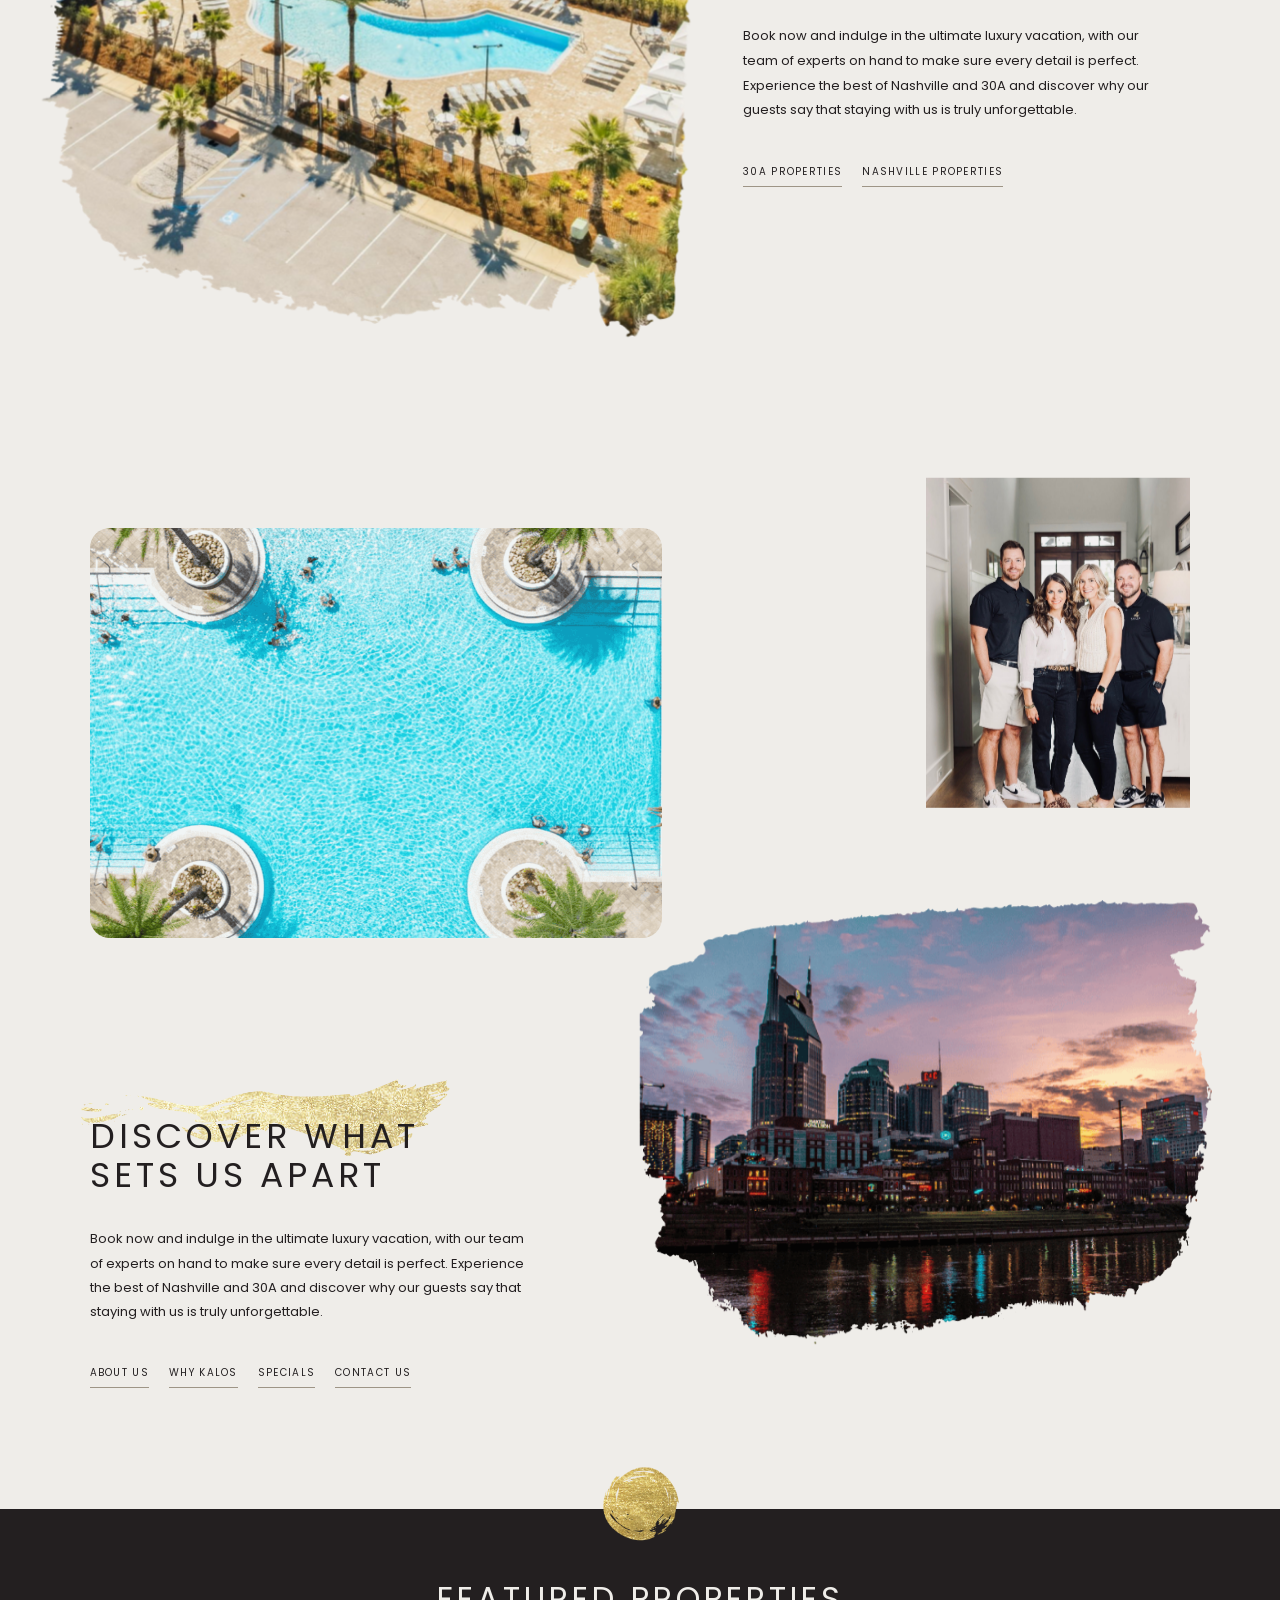
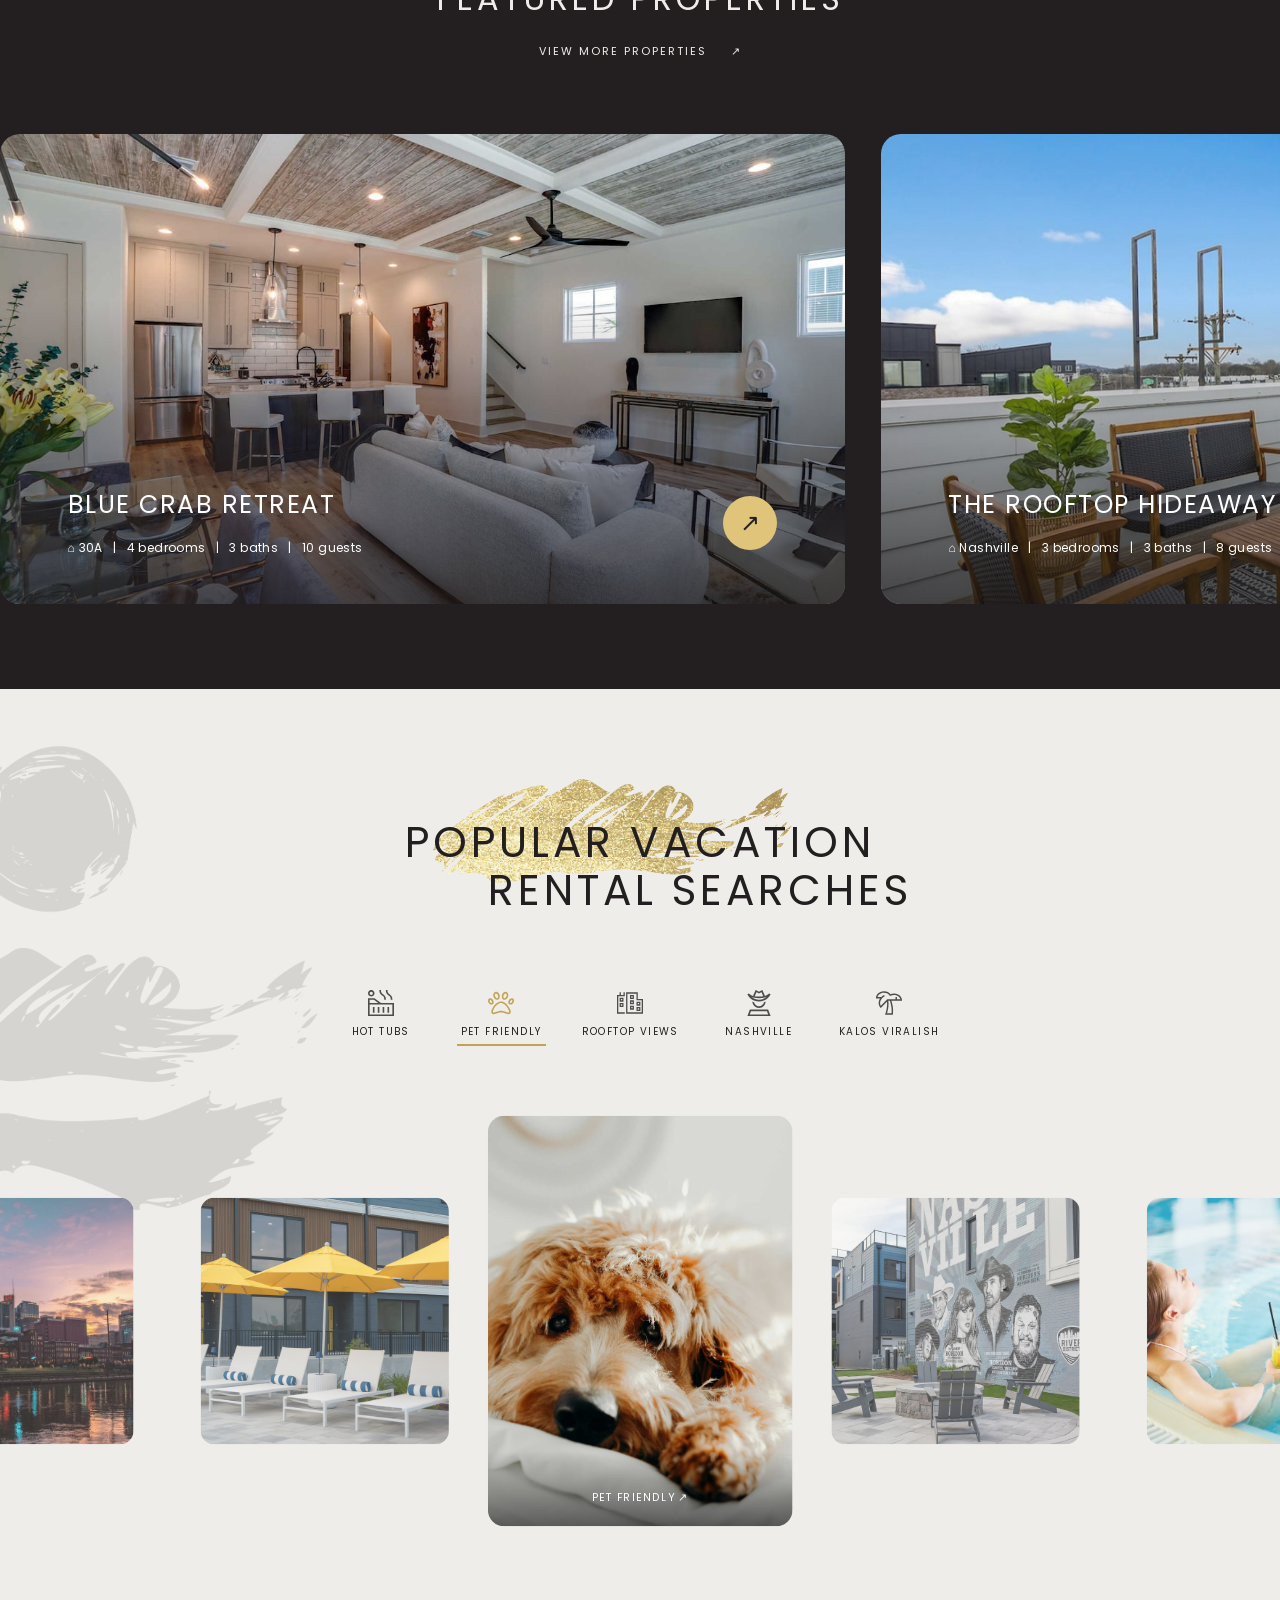
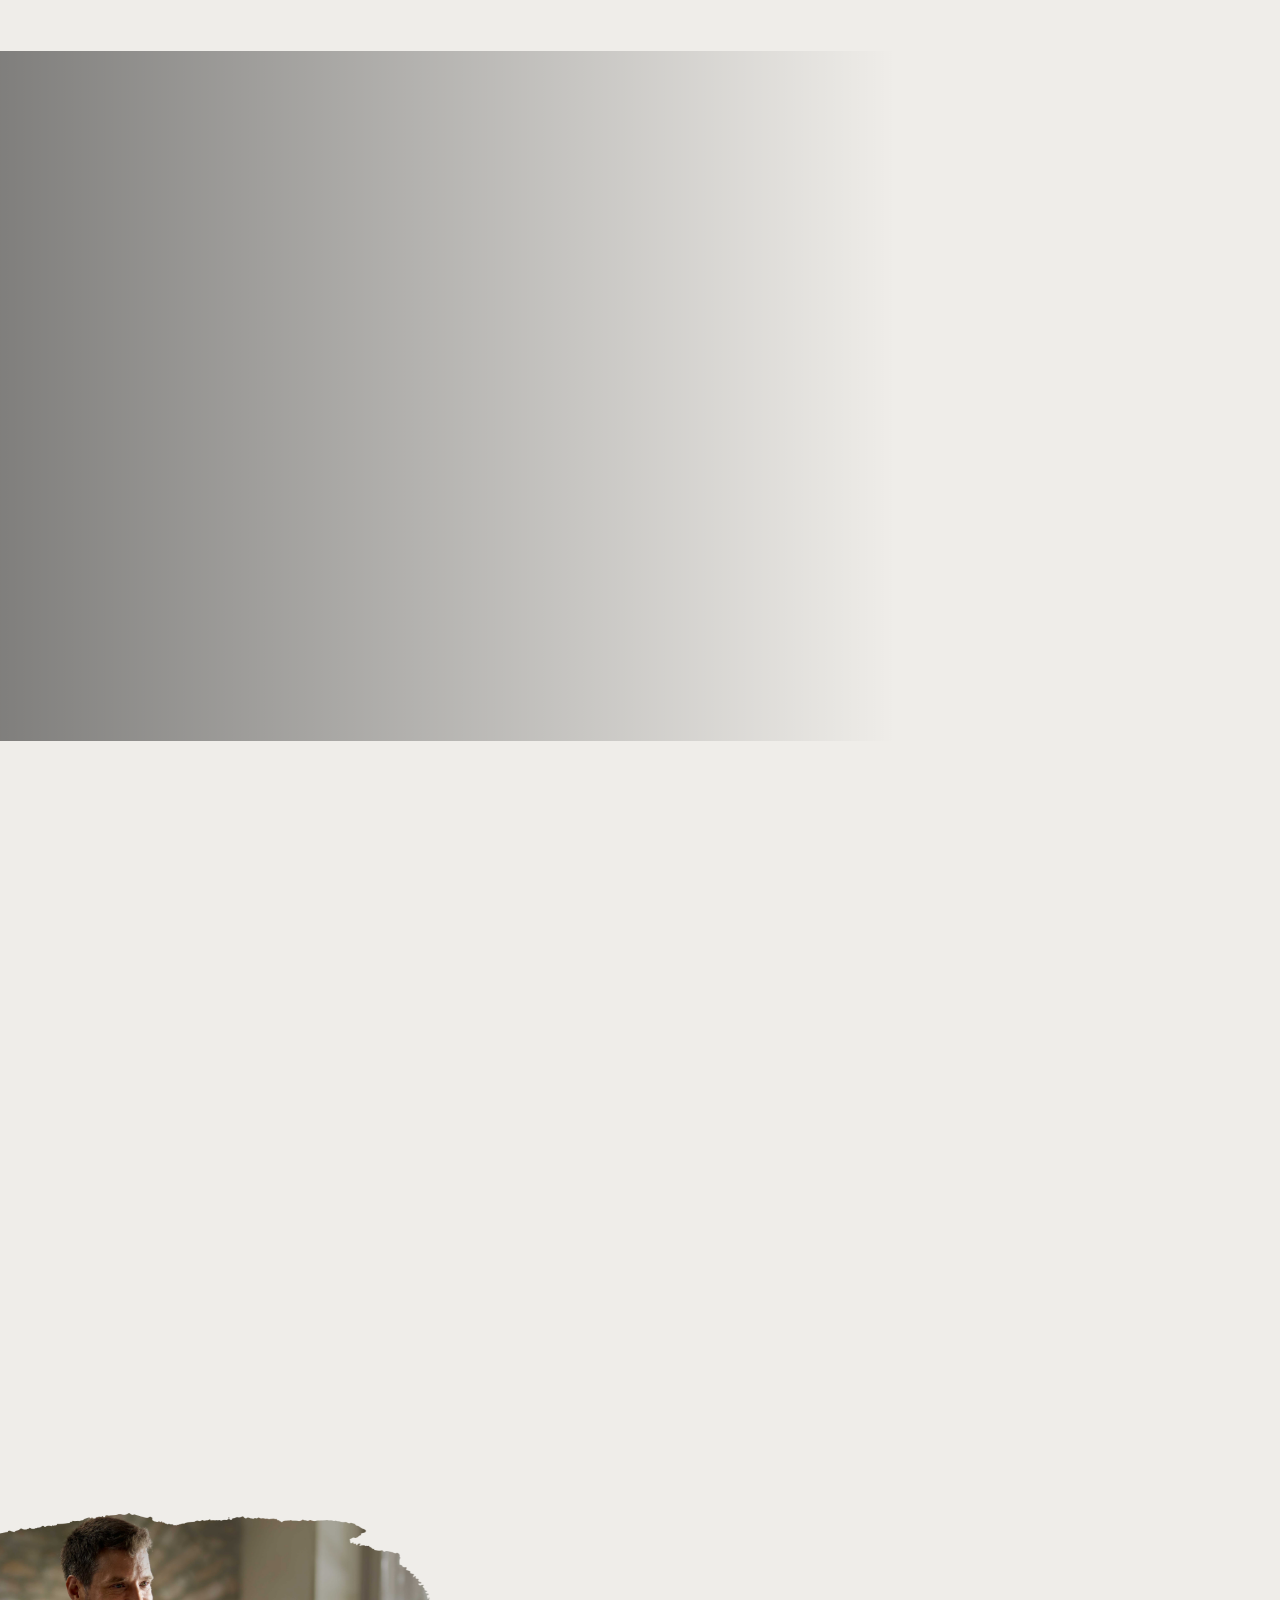
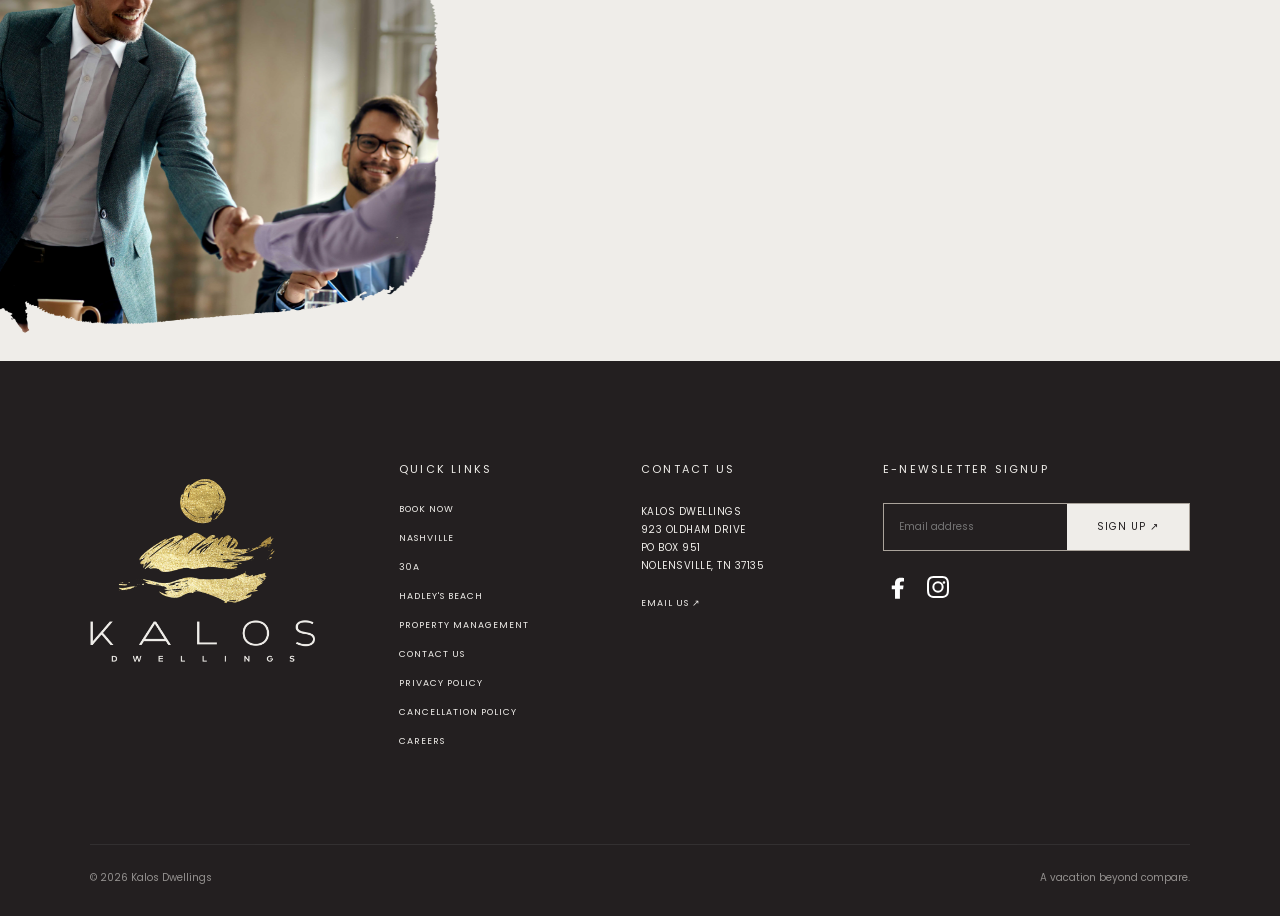
==== commit 4e47d782: "Fix automatic pencil mode so comments place on click. Remove the blocking name prompt and stop the U" ====
--- a/index.html
+++ b/index.html
@@ -9,7 +9,7 @@
 <link rel="stylesheet" href="header.css">
 <link rel="stylesheet" href="mobile-booking.css"><script src="mobile-booking.js" defer></script>
 <link rel="stylesheet" href="reservation.css">
-<link rel="stylesheet" href="comments.css?v=20261117c"><script src="comments.js?v=20261117c" defer></script>
+<link rel="stylesheet" href="comments.css?v=20261117d"><script src="comments.js?v=20261117d" defer></script>
 </head>
 <body class="site-menu">
 <a class="skip" href="#welcome">Skip to content</a>
--- a/comments.css
+++ b/comments.css
@@ -18,20 +18,25 @@
 body.kc-placing .kc-layer{pointer-events:auto}
 
 .kc-root{
-  position:fixed;inset:0;z-index:2147483000;pointer-events:none;
+  /* Do not cover the viewport — a full-screen overlay blocks pin placement */
+  position:fixed;left:0;top:0;width:0;height:0;overflow:visible;
+  z-index:2147483000;pointer-events:none;
   font-family:Poppins,'Century Gothic',Arial,sans-serif;
   color:var(--kc-ink);
 }
 .kc-root button{font:inherit}
 .kc-root *{box-sizing:border-box}
+.kc-root .kc-backdrop,
+.kc-root .kc-panel,
+.kc-root .kc-dock{pointer-events:auto}
 
 /* Body is the positioning context so pins scroll with the page */
 body.kc-annotate-root{position:relative}
 .kc-layer{
   position:absolute;left:0;top:0;width:100%;min-height:100%;pointer-events:none;
-  z-index:2147482000;
-}
-.kc-layer.kc-layer-active{pointer-events:auto}
+  z-index:2147482500;
+}
+.kc-layer.kc-layer-active{pointer-events:auto !important}
 
 .kc-pin{
   position:absolute;width:34px;height:34px;margin:-34px 0 0 -17px;
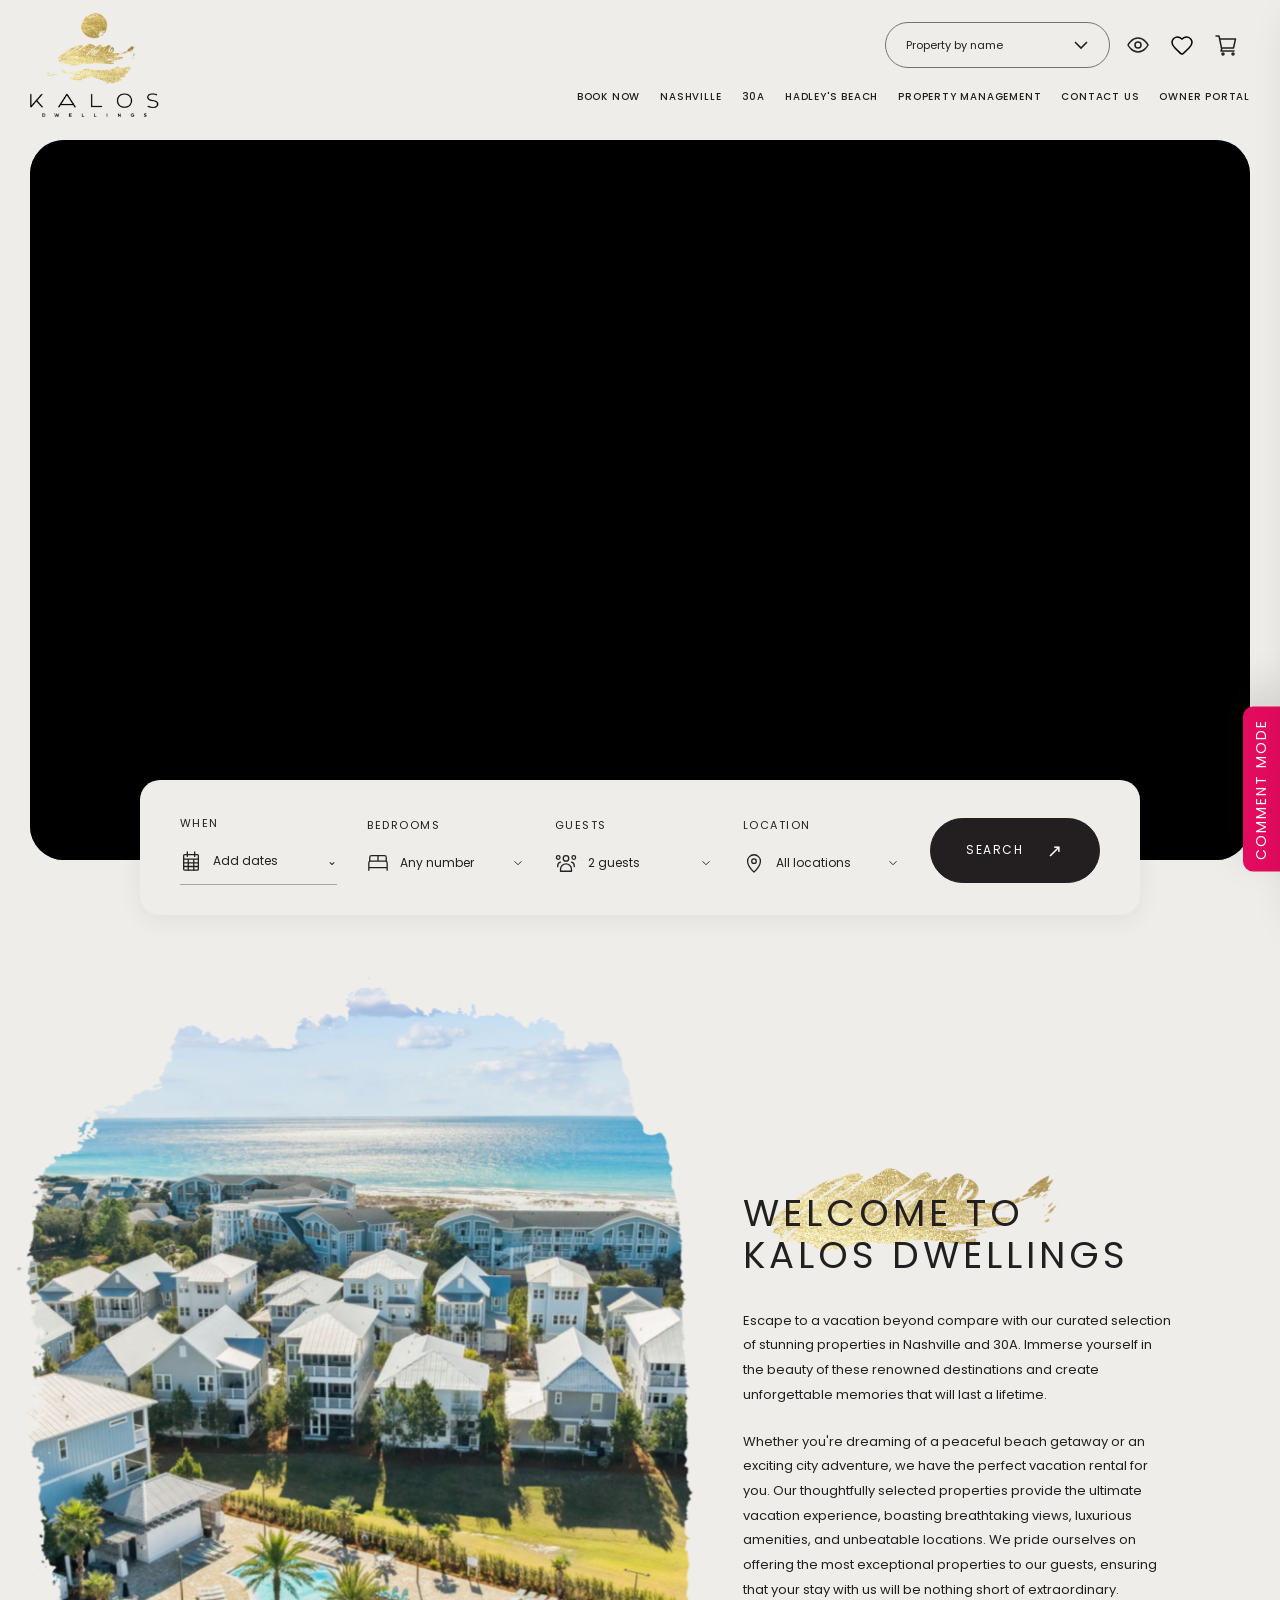
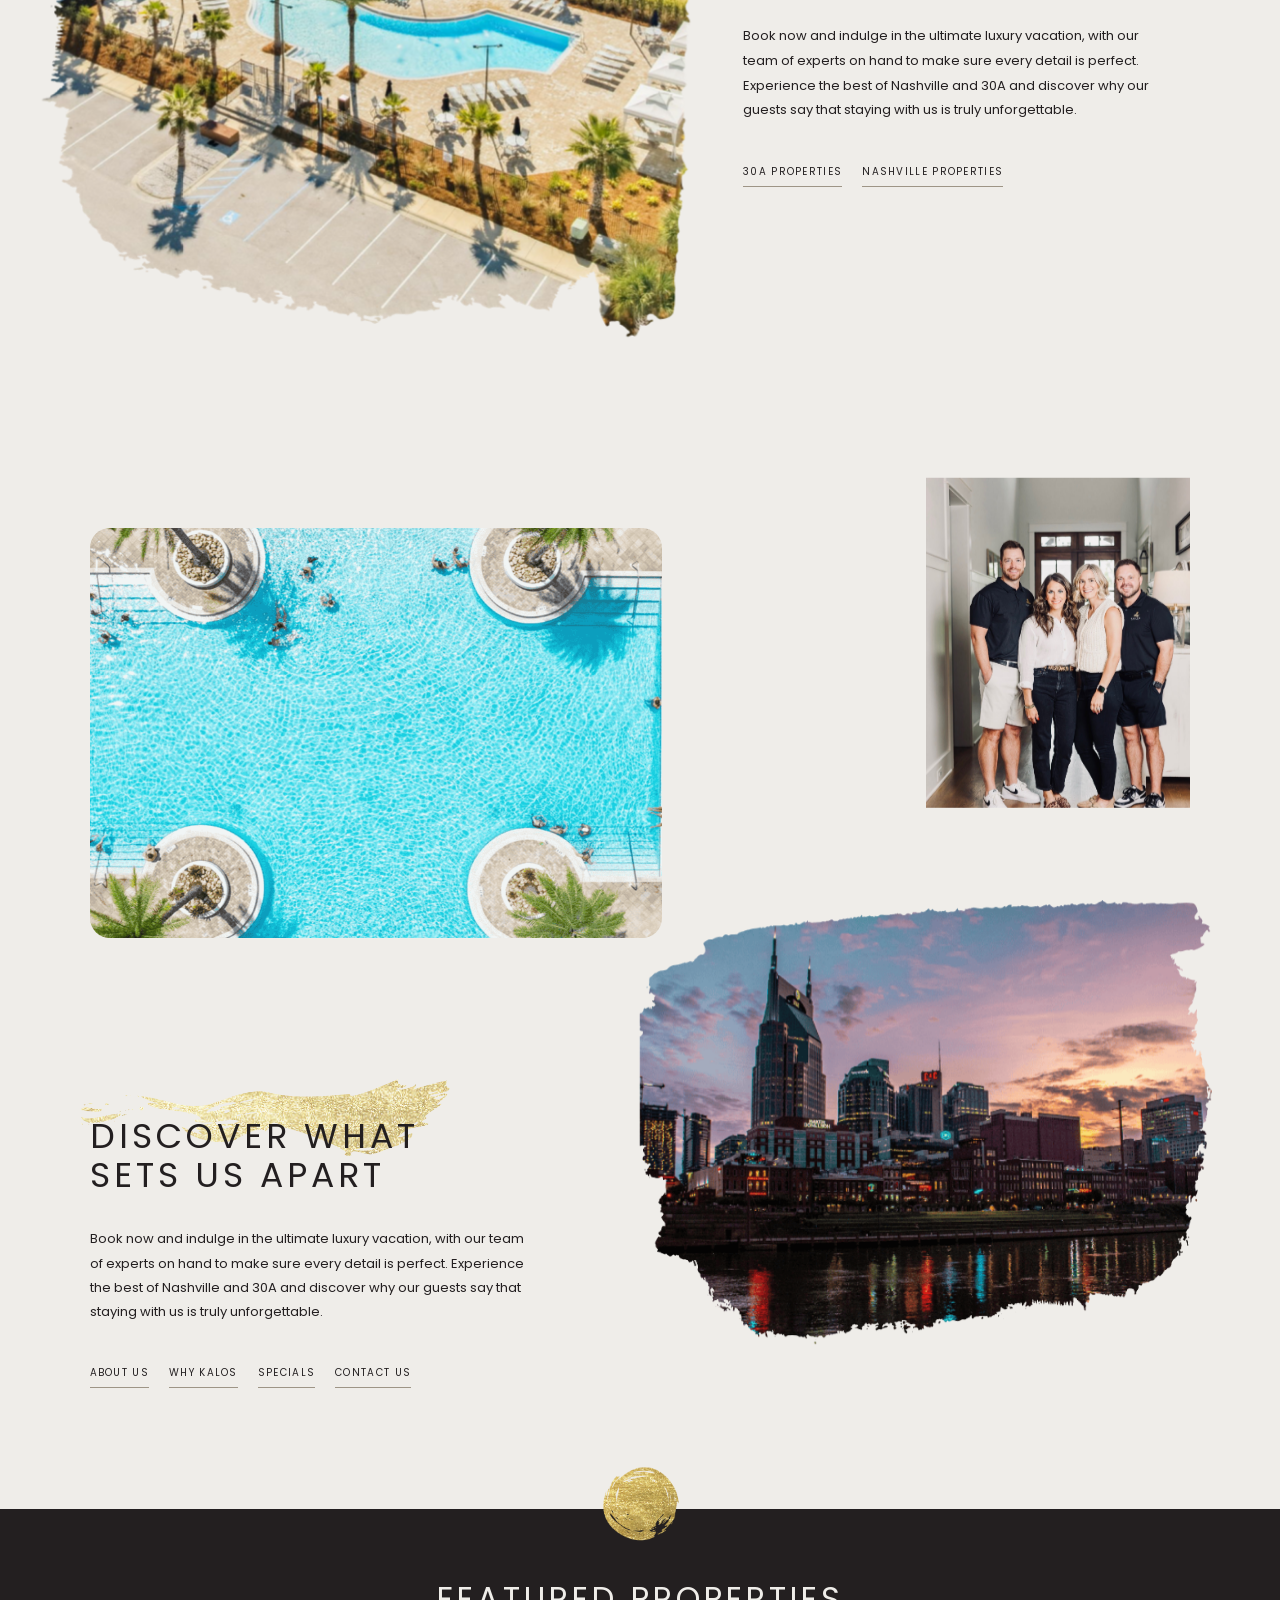
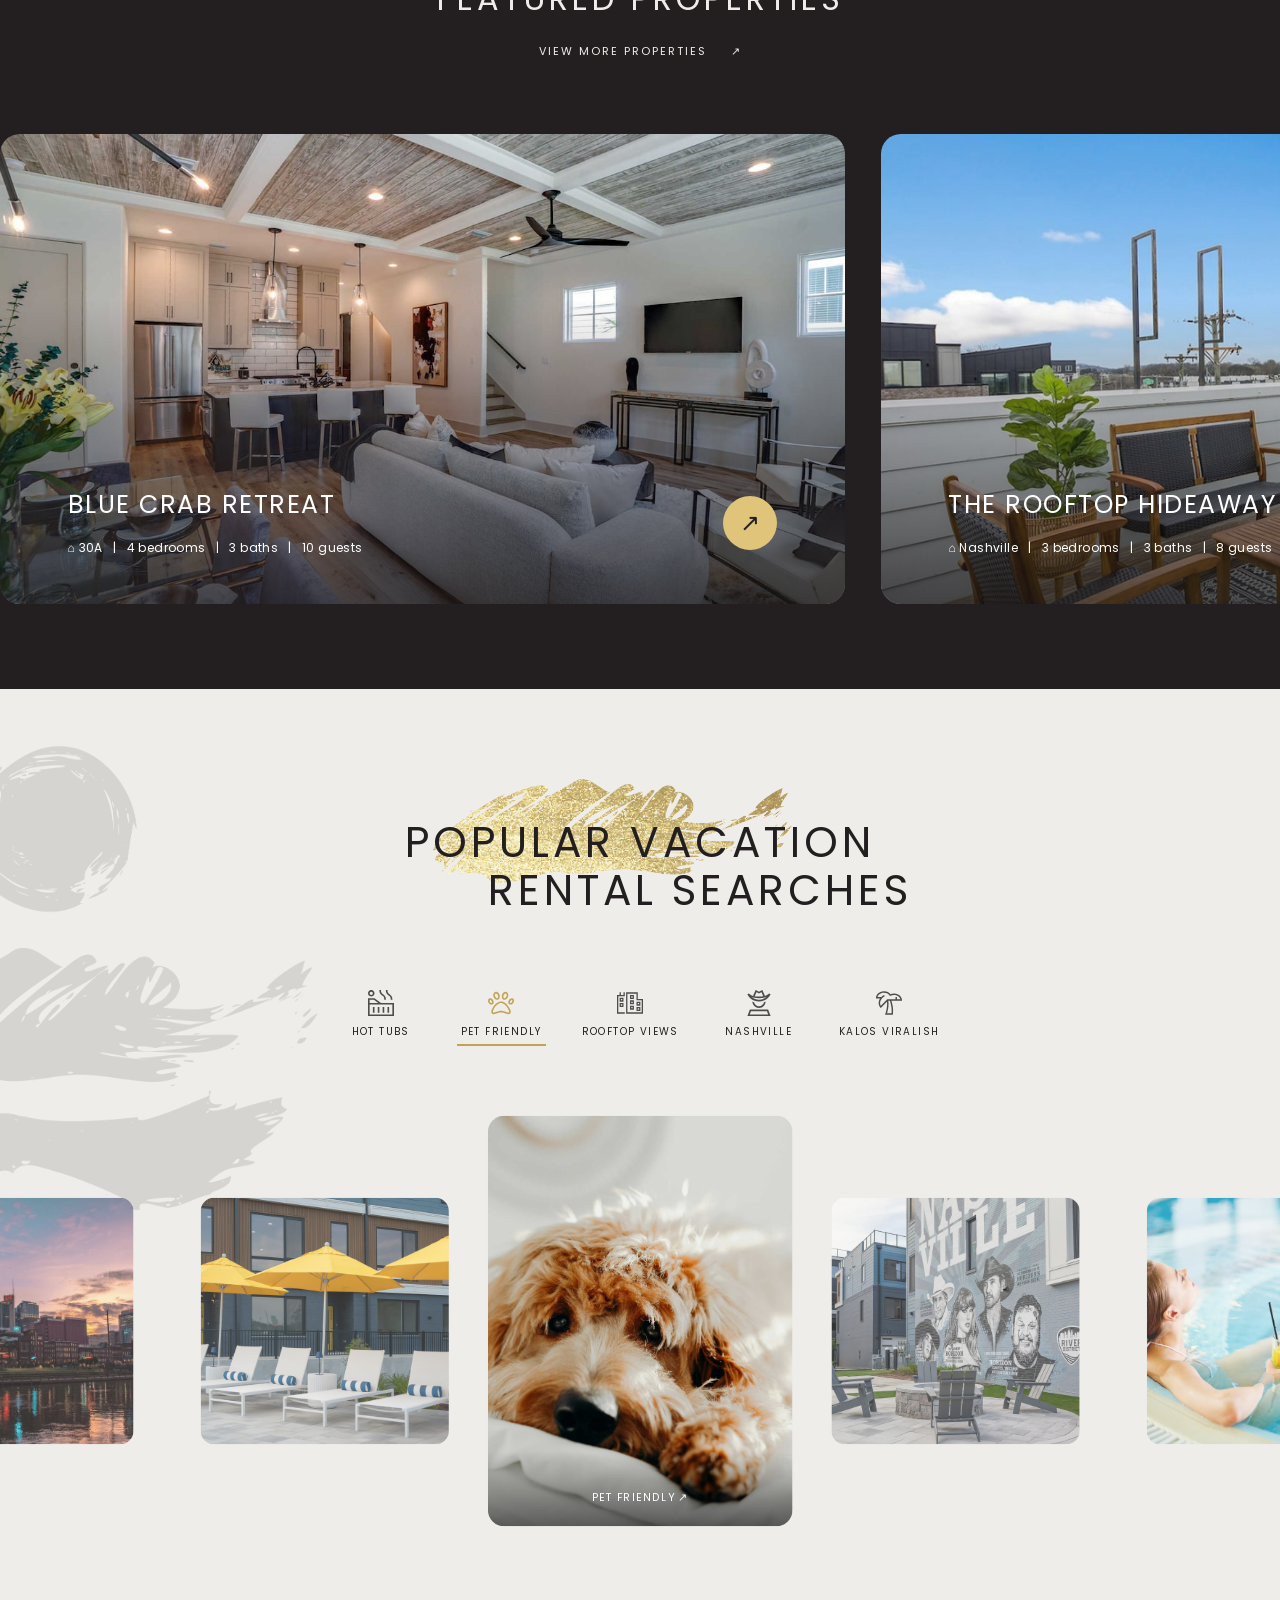
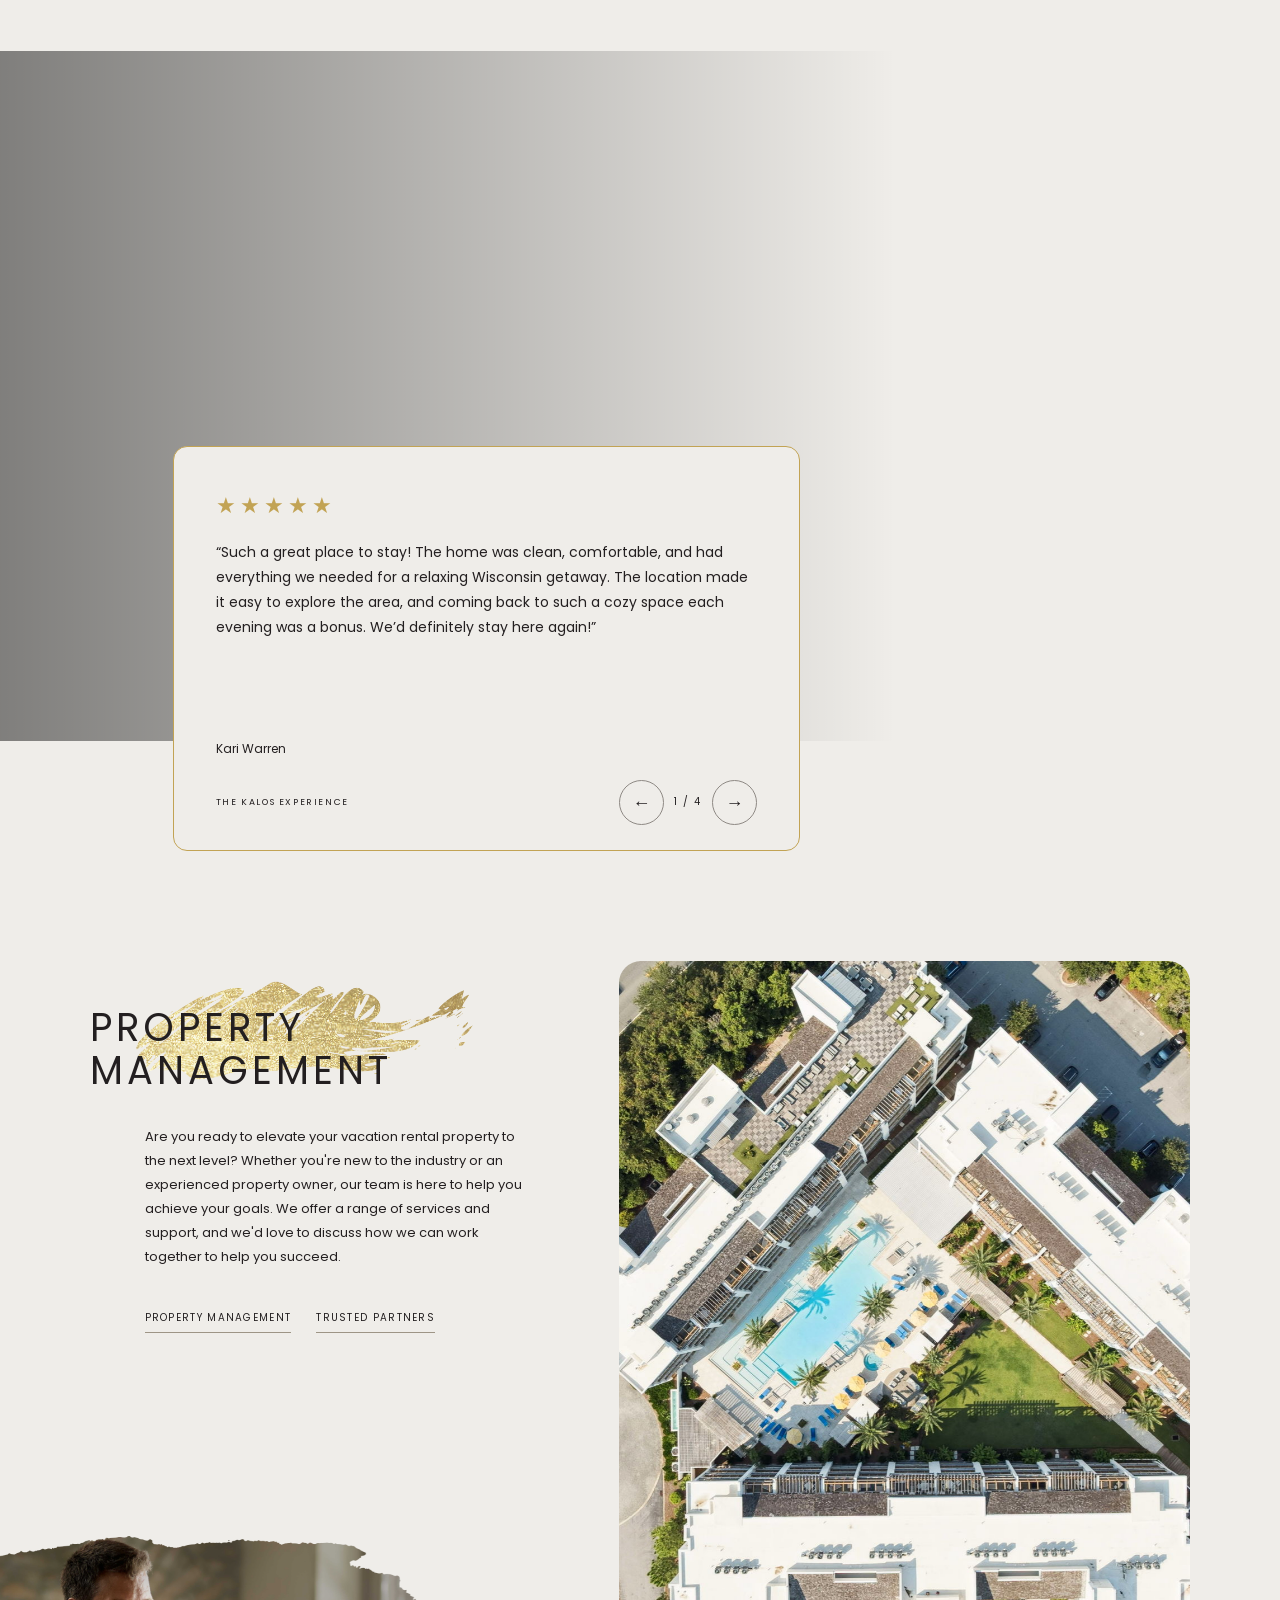
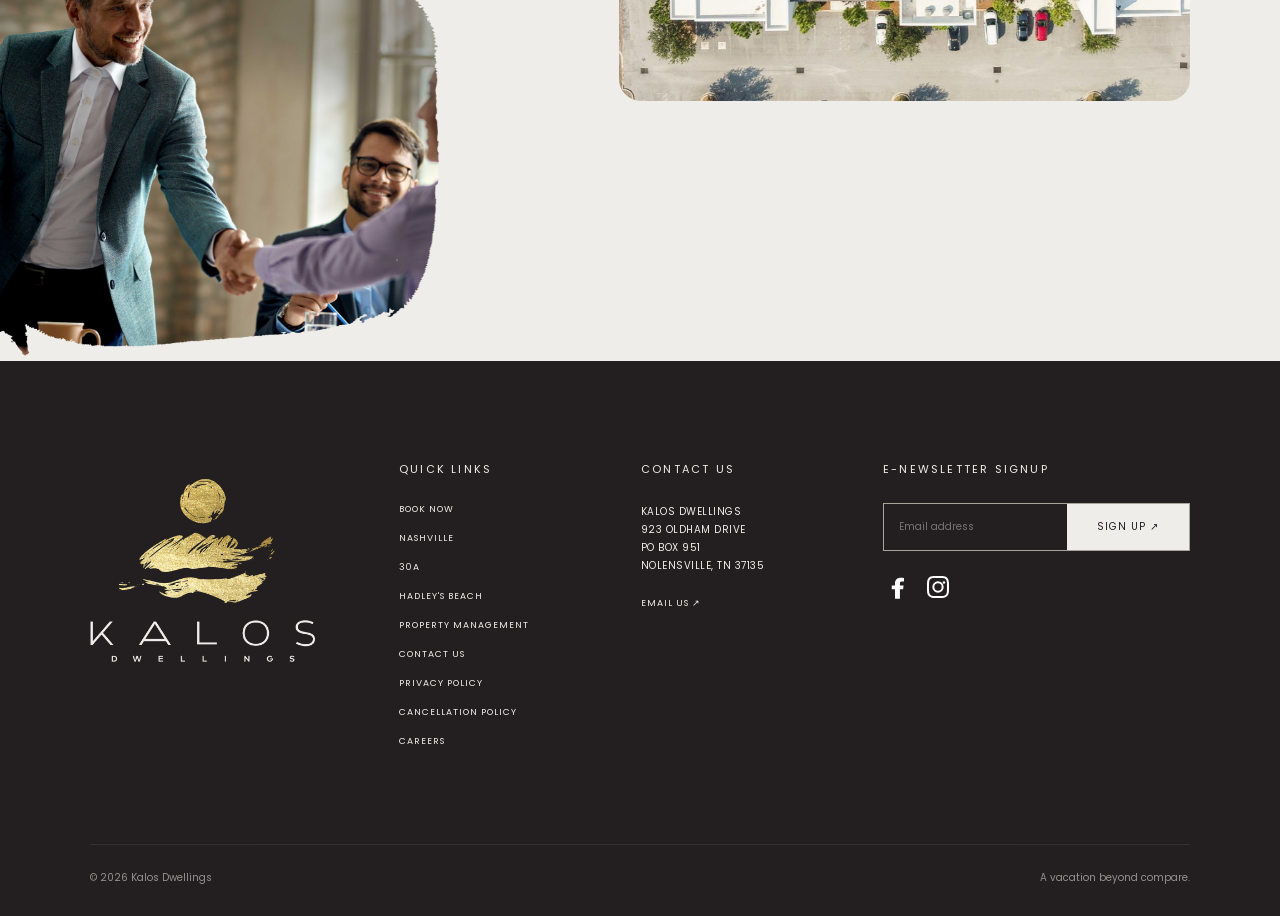
==== commit 34d772a3: "Flip comment tooltips below pins near the top edge. Keeps the composer and review bubbles on-screen " ====
--- a/index.html
+++ b/index.html
@@ -9,7 +9,7 @@
 <link rel="stylesheet" href="header.css">
 <link rel="stylesheet" href="mobile-booking.css"><script src="mobile-booking.js" defer></script>
 <link rel="stylesheet" href="reservation.css">
-<link rel="stylesheet" href="comments.css?v=20261117d"><script src="comments.js?v=20261117d" defer></script>
+<link rel="stylesheet" href="comments.css?v=20261117e"><script src="comments.js?v=20261117e" defer></script>
 </head>
 <body class="site-menu">
 <a class="skip" href="#welcome">Skip to content</a>
--- a/comments.css
+++ b/comments.css
@@ -64,6 +64,14 @@
   background:var(--kc-paper);border-right:1px solid var(--kc-line);border-bottom:1px solid var(--kc-line);
   transform:translateX(-50%) rotate(45deg);
 }
+.kc-bubble.kc-below,
+.kc-composer.kc-below{
+  transform:translate(-50%, 16px);
+}
+.kc-bubble.kc-below::after{
+  top:-7px;bottom:auto;
+  transform:translateX(-50%) rotate(225deg);
+}
 .kc-bubble-meta{display:flex;align-items:center;justify-content:space-between;gap:8px;margin:0 0 8px}
 .kc-bubble-meta strong{font-size:12px;font-weight:560;letter-spacing:.02em}
 .kc-bubble-meta time{font-size:10px;color:var(--kc-muted);letter-spacing:.04em}
@@ -95,6 +103,11 @@
   background:var(--kc-paper);border:1px solid var(--kc-line);border-radius:16px;
   box-shadow:var(--kc-shadow);padding:14px;pointer-events:auto;
   transform:translate(-50%, calc(-100% - 18px));
+}
+.kc-composer.kc-below::after{
+  content:"";position:absolute;left:50%;top:-7px;width:12px;height:12px;
+  background:var(--kc-paper);border-left:1px solid var(--kc-line);border-top:1px solid var(--kc-line);
+  transform:translateX(-50%) rotate(45deg);
 }
 .kc-composer h3{margin:0 0 8px;font-size:12px;letter-spacing:.12em;text-transform:uppercase;font-weight:560}
 .kc-composer label{display:block;font-size:11px;color:var(--kc-muted);margin:0 0 6px}
@@ -202,6 +215,4 @@
   .kc-dock{bottom:20px}
   .kc-tools{margin-right:2px}
   .kc-tab{padding:10px 7px;font-size:8px;letter-spacing:.12em}
-  .kc-bubble,.kc-composer{transform:translate(-50%, 16px)}
-  .kc-bubble::after{top:-7px;bottom:auto;transform:translateX(-50%) rotate(225deg)}
-}
+}
